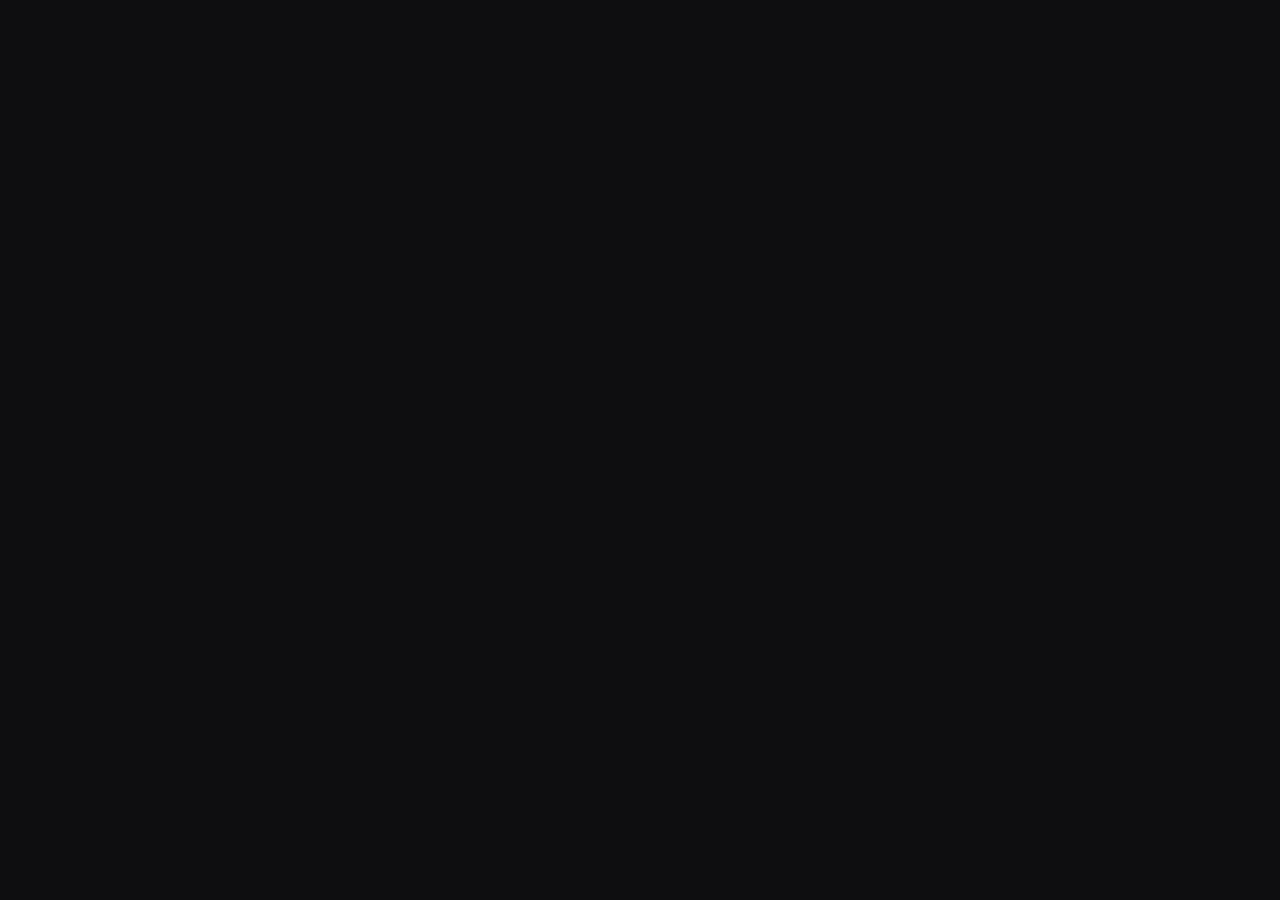
==== docs.html @ 55360d6b "Adapt launchpad for TikTok creators" ====
<!DOCTYPE html><html><head><meta charset="utf-8"><meta name="download_date" content="2026-09-17T11:01:28.555Z"/>
    
    <meta name="viewport" content="width=device-width, initial-scale=1.0">
    <meta name="theme-color" content="#0E0E10">
    <meta name="description" content="Launch a creator token. Grow the community. A multichain launchpad for TikTok creators and their communities. Solana is live, with more chains coming soon.">
    <title>dono вЂ” launch a coin. gift the fees.</title>
    <link rel="icon" type="image/svg+xml" href="https://dono.you/favicon.svg">
    <link rel="apple-touch-icon" href="https://dono.you/assets/brand/apple-touch-icon.png">
    <link rel="preload" href="[data-uri]" as="font" type="font/woff2" crossorigin="">
    <script type="module" crossorigin="">const __vite__mapDeps=(i,m=__vite__mapDeps,d=(m.f||(m.f=["assets/privy-session-Rz7B_h2-.js","assets/react-vendor-D3U2ktcG.js","assets/privy-session-D7V2vsSy.css","assets/Transparency-CB7w_ZiJ.js","assets/primitives-CdipnXFA.js","assets/motion-DFZo2bCO.js","assets/TokenPriceChart-DghXw4JD.js","assets/TokenPriceChart-BIA26uAX.css","assets/AcceptanceReceipt-Ctaj4azS.js","assets/AcceptanceReceipt-D33PC5mJ.css","assets/Transparency-CRgH2kdl.css","assets/platform-treasury-BzPeKQYd.css","assets/Launch-Cc-HjrIz.js","assets/Launch-CVpWvoyp.css","assets/Details-B47q3wM1.js","assets/Admin-BVRLnPTO.js","assets/Admin-BH1dNY8k.css"])))=>i.map(i=>d[i]);
var f1=Object.defineProperty;var g1=(e,n,r)=>n in e?f1(e,n,{enumerable:!0,configurable:!0,writable:!0,value:r}):e[n]=r;var j=(e,n,r)=>g1(e,typeof n!="symbol"?n+"":n,r);import{r as t,j as a,L as y,c as x1,u as A1,d as y1,e as b1,f as U,N as w1,h as E1,t as j1,B as Z1}from"./react-vendor-D3U2ktcG.js";import{D as m0,t as h0,v as u0,w as p0,x as f0,y as M1,z as H1,P as v1,A as C1,B as V1,E as N1,F as L1,G as k1}from"./primitives-CdipnXFA.js";import{u as F1,m as W,A as g0,M as S1}from"./motion-DFZo2bCO.js";(function(){const n=document.createElement("link").relList;if(n&&n.supports&&n.supports("modulepreload"))return;for(const o of document.querySelectorAll('link[rel="modulepreload"]'))s(o);new MutationObserver(o=>{for(const i of o)if(i.type==="childList")for(const c of i.addedNodes)c.tagName==="LINK"&&c.rel==="modulepreload"&&s(c)}).observe(document,{childList:!0,subtree:!0});function r(o){const i={};return o.integrity&&(i.integrity=o.integrity),o.referrerPolicy&&(i.referrerPolicy=o.referrerPolicy),o.crossOrigin==="use-credentials"?i.credentials="include":o.crossOrigin==="anonymous"?i.credentials="omit":i.credentials="same-origin",i}function s(o){if(o.ep)return;o.ep=!0;const i=r(o);fetch(o.href,i)}})();const $1="modulepreload",U1=function(e){return"/"+e},qe={},z=function(n,r,s){let o=Promise.resolve();if(r&&r.length>0){let c=function(d){return Promise.all(d.map(h=>Promise.resolve(h).then(p=>({status:"fulfilled",value:p}),p=>({status:"rejected",reason:p}))))};document.getElementsByTagName("link");const l=document.querySelector("meta[property=csp-nonce]"),m=(l==null?void 0:l.nonce)||(l==null?void 0:l.getAttribute("nonce"));o=c(r.map(d=>{if(d=U1(d),d in qe)return;qe[d]=!0;const h=d.endsWith(".css"),p=h?'[rel="stylesheet"]':"";if(document.querySelector(`link[href="${d}"]${p}`))return;const u=document.createElement("link");if(u.rel=h?"stylesheet":$1,h||(u.as="script"),u.crossOrigin="",u.href=d,m&&u.setAttribute("nonce",m),document.head.appendChild(u),h)return new Promise((g,x)=>{u.addEventListener("load",g),u.addEventListener("error",()=>x(new Error(`Unable to preload CSS for ${d}`)))})}))}function i(c){const l=new Event("vite:preloadError",{cancelable:!0});if(l.payload=c,window.dispatchEvent(l),!l.defaultPrevented)throw c}return o.then(c=>{for(const l of c||[])l.status==="rejected"&&i(l.reason);return n().catch(i)})},I1=new Map([["bold",t.createElement(t.Fragment,null,t.createElement("path",{d:"M228,128a12,12,0,0,1-12,12H69l51.52,51.51a12,12,0,0,1-17,17l-72-72a12,12,0,0,1,0-17l72-72a12,12,0,0,1,17,17L69,116H216A12,12,0,0,1,228,128Z"}))],["duotone",t.createElement(t.Fragment,null,t.createElement("path",{d:"M112,56V200L40,128Z",opacity:"0.2"}),t.createElement("path",{d:"M216,120H120V56a8,8,0,0,0-13.66-5.66l-72,72a8,8,0,0,0,0,11.32l72,72A8,8,0,0,0,120,200V136h96a8,8,0,0,0,0-16ZM104,180.69,51.31,128,104,75.31Z"}))],["fill",t.createElement(t.Fragment,null,t.createElement("path",{d:"M224,128a8,8,0,0,1-8,8H120v64a8,8,0,0,1-13.66,5.66l-72-72a8,8,0,0,1,0-11.32l72-72A8,8,0,0,1,120,56v64h96A8,8,0,0,1,224,128Z"}))],["light",t.createElement(t.Fragment,null,t.createElement("path",{d:"M222,128a6,6,0,0,1-6,6H54.49l61.75,61.76a6,6,0,1,1-8.48,8.48l-72-72a6,6,0,0,1,0-8.48l72-72a6,6,0,0,1,8.48,8.48L54.49,122H216A6,6,0,0,1,222,128Z"}))],["regular",t.createElement(t.Fragment,null,t.createElement("path",{d:"M224,128a8,8,0,0,1-8,8H59.31l58.35,58.34a8,8,0,0,1-11.32,11.32l-72-72a8,8,0,0,1,0-11.32l72-72a8,8,0,0,1,11.32,11.32L59.31,120H216A8,8,0,0,1,224,128Z"}))],["thin",t.createElement(t.Fragment,null,t.createElement("path",{d:"M220,128a4,4,0,0,1-4,4H49.66l65.17,65.17a4,4,0,0,1-5.66,5.66l-72-72a4,4,0,0,1,0-5.66l72-72a4,4,0,0,1,5.66,5.66L49.66,124H216A4,4,0,0,1,220,128Z"}))]]),D1=new Map([["bold",t.createElement(t.Fragment,null,t.createElement("path",{d:"M224.49,136.49l-72,72a12,12,0,0,1-17-17L187,140H40a12,12,0,0,1,0-24H187L135.51,64.48a12,12,0,0,1,17-17l72,72A12,12,0,0,1,224.49,136.49Z"}))],["duotone",t.createElement(t.Fragment,null,t.createElement("path",{d:"M216,128l-72,72V56Z",opacity:"0.2"}),t.createElement("path",{d:"M221.66,122.34l-72-72A8,8,0,0,0,136,56v64H40a8,8,0,0,0,0,16h96v64a8,8,0,0,0,13.66,5.66l72-72A8,8,0,0,0,221.66,122.34ZM152,180.69V75.31L204.69,128Z"}))],["fill",t.createElement(t.Fragment,null,t.createElement("path",{d:"M221.66,133.66l-72,72A8,8,0,0,1,136,200V136H40a8,8,0,0,1,0-16h96V56a8,8,0,0,1,13.66-5.66l72,72A8,8,0,0,1,221.66,133.66Z"}))],["light",t.createElement(t.Fragment,null,t.createElement("path",{d:"M220.24,132.24l-72,72a6,6,0,0,1-8.48-8.48L201.51,134H40a6,6,0,0,1,0-12H201.51L139.76,60.24a6,6,0,0,1,8.48-8.48l72,72A6,6,0,0,1,220.24,132.24Z"}))],["regular",t.createElement(t.Fragment,null,t.createElement("path",{d:"M221.66,133.66l-72,72a8,8,0,0,1-11.32-11.32L196.69,136H40a8,8,0,0,1,0-16H196.69L138.34,61.66a8,8,0,0,1,11.32-11.32l72,72A8,8,0,0,1,221.66,133.66Z"}))],["thin",t.createElement(t.Fragment,null,t.createElement("path",{d:"M218.83,130.83l-72,72a4,4,0,0,1-5.66-5.66L206.34,132H40a4,4,0,0,1,0-8H206.34L141.17,58.83a4,4,0,0,1,5.66-5.66l72,72A4,4,0,0,1,218.83,130.83Z"}))]]),R1=new Map([["bold",t.createElement(t.Fragment,null,t.createElement("path",{d:"M228,104a12,12,0,0,1-24,0V69l-59.51,59.51a12,12,0,0,1-17-17L187,52H152a12,12,0,0,1,0-24h64a12,12,0,0,1,12,12Zm-44,24a12,12,0,0,0-12,12v64H52V84h64a12,12,0,0,0,0-24H48A20,20,0,0,0,28,80V208a20,20,0,0,0,20,20H176a20,20,0,0,0,20-20V140A12,12,0,0,0,184,128Z"}))],["duotone",t.createElement(t.Fragment,null,t.createElement("path",{d:"M184,80V208a8,8,0,0,1-8,8H48a8,8,0,0,1-8-8V80a8,8,0,0,1,8-8H176A8,8,0,0,1,184,80Z",opacity:"0.2"}),t.createElement("path",{d:"M224,104a8,8,0,0,1-16,0V59.32l-66.33,66.34a8,8,0,0,1-11.32-11.32L196.68,48H152a8,8,0,0,1,0-16h64a8,8,0,0,1,8,8Zm-40,24a8,8,0,0,0-8,8v72H48V80h72a8,8,0,0,0,0-16H48A16,16,0,0,0,32,80V208a16,16,0,0,0,16,16H176a16,16,0,0,0,16-16V136A8,8,0,0,0,184,128Z"}))],["fill",t.createElement(t.Fragment,null,t.createElement("path",{d:"M192,136v72a16,16,0,0,1-16,16H48a16,16,0,0,1-16-16V80A16,16,0,0,1,48,64h72a8,8,0,0,1,0,16H48V208H176V136a8,8,0,0,1,16,0Zm32-96a8,8,0,0,0-8-8H152a8,8,0,0,0-5.66,13.66L172.69,72l-42.35,42.34a8,8,0,0,0,11.32,11.32L184,83.31l26.34,26.35A8,8,0,0,0,224,104Z"}))],["light",t.createElement(t.Fragment,null,t.createElement("path",{d:"M222,104a6,6,0,0,1-12,0V54.49l-69.75,69.75a6,6,0,0,1-8.48-8.48L201.51,46H152a6,6,0,0,1,0-12h64a6,6,0,0,1,6,6Zm-38,26a6,6,0,0,0-6,6v72a2,2,0,0,1-2,2H48a2,2,0,0,1-2-2V80a2,2,0,0,1,2-2h72a6,6,0,0,0,0-12H48A14,14,0,0,0,34,80V208a14,14,0,0,0,14,14H176a14,14,0,0,0,14-14V136A6,6,0,0,0,184,130Z"}))],["regular",t.createElement(t.Fragment,null,t.createElement("path",{d:"M224,104a8,8,0,0,1-16,0V59.32l-66.33,66.34a8,8,0,0,1-11.32-11.32L196.68,48H152a8,8,0,0,1,0-16h64a8,8,0,0,1,8,8Zm-40,24a8,8,0,0,0-8,8v72H48V80h72a8,8,0,0,0,0-16H48A16,16,0,0,0,32,80V208a16,16,0,0,0,16,16H176a16,16,0,0,0,16-16V136A8,8,0,0,0,184,128Z"}))],["thin",t.createElement(t.Fragment,null,t.createElement("path",{d:"M220,104a4,4,0,0,1-8,0V49.66l-73.16,73.17a4,4,0,0,1-5.66-5.66L206.34,44H152a4,4,0,0,1,0-8h64a4,4,0,0,1,4,4Zm-36,28a4,4,0,0,0-4,4v72a4,4,0,0,1-4,4H48a4,4,0,0,1-4-4V80a4,4,0,0,1,4-4h72a4,4,0,0,0,0-8H48A12,12,0,0,0,36,80V208a12,12,0,0,0,12,12H176a12,12,0,0,0,12-12V136A4,4,0,0,0,184,132Z"}))]]),P1=new Map([["bold",t.createElement(t.Fragment,null,t.createElement("path",{d:"M204,64V168a12,12,0,0,1-24,0V93L72.49,200.49a12,12,0,0,1-17-17L163,76H88a12,12,0,0,1,0-24H192A12,12,0,0,1,204,64Z"}))],["duotone",t.createElement(t.Fragment,null,t.createElement("path",{d:"M192,64V168L88,64Z",opacity:"0.2"}),t.createElement("path",{d:"M192,56H88a8,8,0,0,0-5.66,13.66L128.69,116,58.34,186.34a8,8,0,0,0,11.32,11.32L140,127.31l46.34,46.35A8,8,0,0,0,200,168V64A8,8,0,0,0,192,56Zm-8,92.69-38.34-38.34h0L107.31,72H184Z"}))],["fill",t.createElement(t.Fragment,null,t.createElement("path",{d:"M200,64V168a8,8,0,0,1-13.66,5.66L140,127.31,69.66,197.66a8,8,0,0,1-11.32-11.32L128.69,116,82.34,69.66A8,8,0,0,1,88,56H192A8,8,0,0,1,200,64Z"}))],["light",t.createElement(t.Fragment,null,t.createElement("path",{d:"M198,64V168a6,6,0,0,1-12,0V78.48L68.24,196.24a6,6,0,0,1-8.48-8.48L177.52,70H88a6,6,0,0,1,0-12H192A6,6,0,0,1,198,64Z"}))],["regular",t.createElement(t.Fragment,null,t.createElement("path",{d:"M200,64V168a8,8,0,0,1-16,0V83.31L69.66,197.66a8,8,0,0,1-11.32-11.32L172.69,72H88a8,8,0,0,1,0-16H192A8,8,0,0,1,200,64Z"}))],["thin",t.createElement(t.Fragment,null,t.createElement("path",{d:"M196,64V168a4,4,0,0,1-8,0V73.66L66.83,194.83a4,4,0,0,1-5.66-5.66L182.34,68H88a4,4,0,0,1,0-8H192A4,4,0,0,1,196,64Z"}))]]),T1=new Map([["bold",t.createElement(t.Fragment,null,t.createElement("path",{d:"M232,44H160a43.86,43.86,0,0,0-32,13.85A43.86,43.86,0,0,0,96,44H24A12,12,0,0,0,12,56V200a12,12,0,0,0,12,12H96a20,20,0,0,1,20,20,12,12,0,0,0,24,0,20,20,0,0,1,20-20h72a12,12,0,0,0,12-12V56A12,12,0,0,0,232,44ZM96,188H36V68H96a20,20,0,0,1,20,20V192.81A43.79,43.79,0,0,0,96,188Zm124,0H160a43.71,43.71,0,0,0-20,4.83V88a20,20,0,0,1,20-20h60ZM164,96h32a12,12,0,0,1,0,24H164a12,12,0,0,1,0-24Zm44,52a12,12,0,0,1-12,12H164a12,12,0,0,1,0-24h32A12,12,0,0,1,208,148Z"}))],["duotone",t.createElement(t.Fragment,null,t.createElement("path",{d:"M232,56V200H160a32,32,0,0,0-32,32V88a32,32,0,0,1,32-32Z",opacity:"0.2"}),t.createElement("path",{d:"M232,48H160a40,40,0,0,0-32,16A40,40,0,0,0,96,48H24a8,8,0,0,0-8,8V200a8,8,0,0,0,8,8H96a24,24,0,0,1,24,24,8,8,0,0,0,16,0,24,24,0,0,1,24-24h72a8,8,0,0,0,8-8V56A8,8,0,0,0,232,48ZM96,192H32V64H96a24,24,0,0,1,24,24V200A39.81,39.81,0,0,0,96,192Zm128,0H160a39.81,39.81,0,0,0-24,8V88a24,24,0,0,1,24-24h64ZM160,88h40a8,8,0,0,1,0,16H160a8,8,0,0,1,0-16Zm48,40a8,8,0,0,1-8,8H160a8,8,0,0,1,0-16h40A8,8,0,0,1,208,128Zm0,32a8,8,0,0,1-8,8H160a8,8,0,0,1,0-16h40A8,8,0,0,1,208,160Z"}))],["fill",t.createElement(t.Fragment,null,t.createElement("path",{d:"M232,48H168a32,32,0,0,0-32,32v87.73a8.17,8.17,0,0,1-7.47,8.25,8,8,0,0,1-8.53-8V80A32,32,0,0,0,88,48H24a8,8,0,0,0-8,8V200a8,8,0,0,0,8,8H96a24,24,0,0,1,24,23.94,7.9,7.9,0,0,0,5.12,7.55A8,8,0,0,0,136,232a24,24,0,0,1,24-24h72a8,8,0,0,0,8-8V56A8,8,0,0,0,232,48ZM208,168H168.27a8.17,8.17,0,0,1-8.25-7.47,8,8,0,0,1,8-8.53h39.73a8.17,8.17,0,0,1,8.25,7.47A8,8,0,0,1,208,168Zm0-32H168.27a8.17,8.17,0,0,1-8.25-7.47,8,8,0,0,1,8-8.53h39.73a8.17,8.17,0,0,1,8.25,7.47A8,8,0,0,1,208,136Zm0-32H168.27A8.17,8.17,0,0,1,160,96.53,8,8,0,0,1,168,88h39.73A8.17,8.17,0,0,1,216,95.47,8,8,0,0,1,208,104Z"}))],["light",t.createElement(t.Fragment,null,t.createElement("path",{d:"M232,50H160a38,38,0,0,0-32,17.55A38,38,0,0,0,96,50H24a6,6,0,0,0-6,6V200a6,6,0,0,0,6,6H96a26,26,0,0,1,26,26,6,6,0,0,0,12,0,26,26,0,0,1,26-26h72a6,6,0,0,0,6-6V56A6,6,0,0,0,232,50ZM96,194H30V62H96a26,26,0,0,1,26,26V204.31A37.86,37.86,0,0,0,96,194Zm130,0H160a37.87,37.87,0,0,0-26,10.32V88a26,26,0,0,1,26-26h66ZM160,90h40a6,6,0,0,1,0,12H160a6,6,0,0,1,0-12Zm46,38a6,6,0,0,1-6,6H160a6,6,0,0,1,0-12h40A6,6,0,0,1,206,128Zm0,32a6,6,0,0,1-6,6H160a6,6,0,0,1,0-12h40A6,6,0,0,1,206,160Z"}))],["regular",t.createElement(t.Fragment,null,t.createElement("path",{d:"M232,48H160a40,40,0,0,0-32,16A40,40,0,0,0,96,48H24a8,8,0,0,0-8,8V200a8,8,0,0,0,8,8H96a24,24,0,0,1,24,24,8,8,0,0,0,16,0,24,24,0,0,1,24-24h72a8,8,0,0,0,8-8V56A8,8,0,0,0,232,48ZM96,192H32V64H96a24,24,0,0,1,24,24V200A39.81,39.81,0,0,0,96,192Zm128,0H160a39.81,39.81,0,0,0-24,8V88a24,24,0,0,1,24-24h64ZM160,88h40a8,8,0,0,1,0,16H160a8,8,0,0,1,0-16Zm48,40a8,8,0,0,1-8,8H160a8,8,0,0,1,0-16h40A8,8,0,0,1,208,128Zm0,32a8,8,0,0,1-8,8H160a8,8,0,0,1,0-16h40A8,8,0,0,1,208,160Z"}))],["thin",t.createElement(t.Fragment,null,t.createElement("path",{d:"M232,52H160a36,36,0,0,0-32,19.54A36,36,0,0,0,96,52H24a4,4,0,0,0-4,4V200a4,4,0,0,0,4,4H96a28,28,0,0,1,28,28,4,4,0,0,0,8,0,28,28,0,0,1,28-28h72a4,4,0,0,0,4-4V56A4,4,0,0,0,232,52ZM96,196H28V60H96a28,28,0,0,1,28,28V209.4A35.94,35.94,0,0,0,96,196Zm132,0H160a35.94,35.94,0,0,0-28,13.41V88a28,28,0,0,1,28-28h68ZM160,92h40a4,4,0,0,1,0,8H160a4,4,0,0,1,0-8Zm44,36a4,4,0,0,1-4,4H160a4,4,0,0,1,0-8h40A4,4,0,0,1,204,128Zm0,32a4,4,0,0,1-4,4H160a4,4,0,0,1,0-8h40A4,4,0,0,1,204,160Z"}))]]),z1=new Map([["bold",t.createElement(t.Fragment,null,t.createElement("path",{d:"M128,84a44,44,0,1,0,44,44A44.05,44.05,0,0,0,128,84Zm0,64a20,20,0,1,1,20-20A20,20,0,0,1,128,148Zm77.39,12.7A83.94,83.94,0,0,1,190.61,184a12,12,0,0,1-17.89-16,59.92,59.92,0,0,0,0-80,12,12,0,0,1,17.89-16,84.07,84.07,0,0,1,14.78,88.7ZM83.28,168a12,12,0,0,1-17.89,16,83.94,83.94,0,0,1,0-112A12,12,0,0,1,83.28,88a59.92,59.92,0,0,0,0,80ZM252,128a123.63,123.63,0,0,1-35.43,86.78A12,12,0,1,1,199.43,198a99.88,99.88,0,0,0,0-140,12,12,0,0,1,17.14-16.8A123.63,123.63,0,0,1,252,128ZM56.57,198a12,12,0,0,1-17.14,16.8,123.89,123.89,0,0,1,0-173.56A12,12,0,0,1,56.57,58a99.88,99.88,0,0,0,0,140Z"}))],["duotone",t.createElement(t.Fragment,null,t.createElement("path",{d:"M160,128a32,32,0,1,1-32-32A32,32,0,0,1,160,128Z",opacity:"0.2"}),t.createElement("path",{d:"M128,88a40,40,0,1,0,40,40A40,40,0,0,0,128,88Zm0,64a24,24,0,1,1,24-24A24,24,0,0,1,128,152Zm73.71,7.14a80,80,0,0,1-14.08,22.2,8,8,0,0,1-11.92-10.67,63.95,63.95,0,0,0,0-85.33,8,8,0,1,1,11.92-10.67,80.08,80.08,0,0,1,14.08,84.47ZM69,103.09a64,64,0,0,0,11.26,67.58,8,8,0,0,1-11.92,10.67,79.93,79.93,0,0,1,0-106.67A8,8,0,1,1,80.29,85.34,63.77,63.77,0,0,0,69,103.09ZM248,128a119.58,119.58,0,0,1-34.29,84,8,8,0,1,1-11.42-11.2,103.9,103.9,0,0,0,0-145.56A8,8,0,1,1,213.71,44,119.58,119.58,0,0,1,248,128ZM53.71,200.78A8,8,0,1,1,42.29,212a119.87,119.87,0,0,1,0-168,8,8,0,1,1,11.42,11.2,103.9,103.9,0,0,0,0,145.56Z"}))],["fill",t.createElement(t.Fragment,null,t.createElement("path",{d:"M168,128a40,40,0,1,1-40-40A40,40,0,0,1,168,128Zm40,0a79.74,79.74,0,0,0-20.37-53.33,8,8,0,1,0-11.92,10.67,64,64,0,0,1,0,85.33,8,8,0,0,0,11.92,10.67A79.79,79.79,0,0,0,208,128ZM80.29,85.34A8,8,0,1,0,68.37,74.67a79.94,79.94,0,0,0,0,106.67,8,8,0,0,0,11.92-10.67,63.95,63.95,0,0,1,0-85.33Zm158.28-4A119.48,119.48,0,0,0,213.71,44a8,8,0,1,0-11.42,11.2,103.9,103.9,0,0,1,0,145.56A8,8,0,1,0,213.71,212,120.12,120.12,0,0,0,238.57,81.29ZM32.17,168.48A103.9,103.9,0,0,1,53.71,55.22,8,8,0,1,0,42.29,44a119.87,119.87,0,0,0,0,168,8,8,0,1,0,11.42-11.2A103.61,103.61,0,0,1,32.17,168.48Z"}))],["light",t.createElement(t.Fragment,null,t.createElement("path",{d:"M128,90a38,38,0,1,0,38,38A38,38,0,0,0,128,90Zm0,64a26,26,0,1,1,26-26A26,26,0,0,1,128,154Zm78-26a77.74,77.74,0,0,1-19.86,52,6,6,0,0,1-8.94-8,65.93,65.93,0,0,0,0-88,6,6,0,1,1,8.94-8A77.74,77.74,0,0,1,206,128ZM67.18,102.31A65.93,65.93,0,0,0,78.8,172a6,6,0,0,1-.47,8.47,6,6,0,0,1-8.47-.47,77.93,77.93,0,0,1,0-104,6,6,0,1,1,8.94,8A66.21,66.21,0,0,0,67.18,102.31ZM246,128a117.71,117.71,0,0,1-33.71,82.58,6,6,0,0,1-8.58-8.4,105.88,105.88,0,0,0,0-148.36,6,6,0,0,1,8.58-8.4A117.71,117.71,0,0,1,246,128ZM52.29,202.18a6,6,0,0,1-8.58,8.4,117.92,117.92,0,0,1,0-165.16,6,6,0,1,1,8.58,8.4,105.88,105.88,0,0,0,0,148.36Z"}))],["regular",t.createElement(t.Fragment,null,t.createElement("path",{d:"M128,88a40,40,0,1,0,40,40A40,40,0,0,0,128,88Zm0,64a24,24,0,1,1,24-24A24,24,0,0,1,128,152Zm73.71,7.14a80,80,0,0,1-14.08,22.2,8,8,0,0,1-11.92-10.67,63.95,63.95,0,0,0,0-85.33,8,8,0,1,1,11.92-10.67,80.08,80.08,0,0,1,14.08,84.47ZM69,103.09a64,64,0,0,0,11.26,67.58,8,8,0,0,1-11.92,10.67,79.93,79.93,0,0,1,0-106.67A8,8,0,1,1,80.29,85.34,63.77,63.77,0,0,0,69,103.09ZM248,128a119.58,119.58,0,0,1-34.29,84,8,8,0,1,1-11.42-11.2,103.9,103.9,0,0,0,0-145.56A8,8,0,1,1,213.71,44,119.58,119.58,0,0,1,248,128ZM53.71,200.78A8,8,0,1,1,42.29,212a119.87,119.87,0,0,1,0-168,8,8,0,1,1,11.42,11.2,103.9,103.9,0,0,0,0,145.56Z"}))],["thin",t.createElement(t.Fragment,null,t.createElement("path",{d:"M128,92a36,36,0,1,0,36,36A36,36,0,0,0,128,92Zm0,64a28,28,0,1,1,28-28A28,28,0,0,1,128,156Zm76-28a75.74,75.74,0,0,1-19.35,50.67,4,4,0,0,1-6-5.34,67.92,67.92,0,0,0,0-90.66,4,4,0,0,1,6-5.34A75.74,75.74,0,0,1,204,128ZM65.34,101.53a67.92,67.92,0,0,0,12,71.8,4,4,0,0,1-6,5.34,75.93,75.93,0,0,1,0-101.34,4,4,0,1,1,6,5.34A68,68,0,0,0,65.34,101.53ZM244,128a115.68,115.68,0,0,1-33.14,81.18,4,4,0,0,1-5.72-5.6,107.89,107.89,0,0,0,0-151.16,4,4,0,0,1,5.72-5.6A115.68,115.68,0,0,1,244,128ZM50.86,203.58a4,4,0,0,1-5.72,5.6,115.91,115.91,0,0,1,0-162.36,4,4,0,1,1,5.72,5.6,107.89,107.89,0,0,0,0,151.16Z"}))]]),O1=new Map([["bold",t.createElement(t.Fragment,null,t.createElement("path",{d:"M216.49,104.49l-80,80a12,12,0,0,1-17,0l-80-80a12,12,0,0,1,17-17L128,159l71.51-71.52a12,12,0,0,1,17,17Z"}))],["duotone",t.createElement(t.Fragment,null,t.createElement("path",{d:"M208,96l-80,80L48,96Z",opacity:"0.2"}),t.createElement("path",{d:"M215.39,92.94A8,8,0,0,0,208,88H48a8,8,0,0,0-5.66,13.66l80,80a8,8,0,0,0,11.32,0l80-80A8,8,0,0,0,215.39,92.94ZM128,164.69,67.31,104H188.69Z"}))],["fill",t.createElement(t.Fragment,null,t.createElement("path",{d:"M213.66,101.66l-80,80a8,8,0,0,1-11.32,0l-80-80A8,8,0,0,1,48,88H208a8,8,0,0,1,5.66,13.66Z"}))],["light",t.createElement(t.Fragment,null,t.createElement("path",{d:"M212.24,100.24l-80,80a6,6,0,0,1-8.48,0l-80-80a6,6,0,0,1,8.48-8.48L128,167.51l75.76-75.75a6,6,0,0,1,8.48,8.48Z"}))],["regular",t.createElement(t.Fragment,null,t.createElement("path",{d:"M213.66,101.66l-80,80a8,8,0,0,1-11.32,0l-80-80A8,8,0,0,1,53.66,90.34L128,164.69l74.34-74.35a8,8,0,0,1,11.32,11.32Z"}))],["thin",t.createElement(t.Fragment,null,t.createElement("path",{d:"M210.83,98.83l-80,80a4,4,0,0,1-5.66,0l-80-80a4,4,0,0,1,5.66-5.66L128,170.34l77.17-77.17a4,4,0,1,1,5.66,5.66Z"}))]]),_1=new Map([["bold",t.createElement(t.Fragment,null,t.createElement("path",{d:"M184.49,136.49l-80,80a12,12,0,0,1-17-17L159,128,87.51,56.49a12,12,0,1,1,17-17l80,80A12,12,0,0,1,184.49,136.49Z"}))],["duotone",t.createElement(t.Fragment,null,t.createElement("path",{d:"M176,128,96,208V48Z",opacity:"0.2"}),t.createElement("path",{d:"M181.66,122.34l-80-80A8,8,0,0,0,88,48V208a8,8,0,0,0,13.66,5.66l80-80A8,8,0,0,0,181.66,122.34ZM104,188.69V67.31L164.69,128Z"}))],["fill",t.createElement(t.Fragment,null,t.createElement("path",{d:"M181.66,133.66l-80,80A8,8,0,0,1,88,208V48a8,8,0,0,1,13.66-5.66l80,80A8,8,0,0,1,181.66,133.66Z"}))],["light",t.createElement(t.Fragment,null,t.createElement("path",{d:"M180.24,132.24l-80,80a6,6,0,0,1-8.48-8.48L167.51,128,91.76,52.24a6,6,0,0,1,8.48-8.48l80,80A6,6,0,0,1,180.24,132.24Z"}))],["regular",t.createElement(t.Fragment,null,t.createElement("path",{d:"M181.66,133.66l-80,80a8,8,0,0,1-11.32-11.32L164.69,128,90.34,53.66a8,8,0,0,1,11.32-11.32l80,80A8,8,0,0,1,181.66,133.66Z"}))],["thin",t.createElement(t.Fragment,null,t.createElement("path",{d:"M178.83,130.83l-80,80a4,4,0,0,1-5.66-5.66L170.34,128,93.17,50.83a4,4,0,0,1,5.66-5.66l80,80A4,4,0,0,1,178.83,130.83Z"}))]]),B1=new Map([["bold",t.createElement(t.Fragment,null,t.createElement("path",{d:"M232.49,80.49l-128,128a12,12,0,0,1-17,0l-56-56a12,12,0,1,1,17-17L96,183,215.51,63.51a12,12,0,0,1,17,17Z"}))],["duotone",t.createElement(t.Fragment,null,t.createElement("path",{d:"M232,56V200a16,16,0,0,1-16,16H40a16,16,0,0,1-16-16V56A16,16,0,0,1,40,40H216A16,16,0,0,1,232,56Z",opacity:"0.2"}),t.createElement("path",{d:"M205.66,85.66l-96,96a8,8,0,0,1-11.32,0l-40-40a8,8,0,0,1,11.32-11.32L104,164.69l90.34-90.35a8,8,0,0,1,11.32,11.32Z"}))],["fill",t.createElement(t.Fragment,null,t.createElement("path",{d:"M216,40H40A16,16,0,0,0,24,56V200a16,16,0,0,0,16,16H216a16,16,0,0,0,16-16V56A16,16,0,0,0,216,40ZM205.66,85.66l-96,96a8,8,0,0,1-11.32,0l-40-40a8,8,0,0,1,11.32-11.32L104,164.69l90.34-90.35a8,8,0,0,1,11.32,11.32Z"}))],["light",t.createElement(t.Fragment,null,t.createElement("path",{d:"M228.24,76.24l-128,128a6,6,0,0,1-8.48,0l-56-56a6,6,0,0,1,8.48-8.48L96,191.51,219.76,67.76a6,6,0,0,1,8.48,8.48Z"}))],["regular",t.createElement(t.Fragment,null,t.createElement("path",{d:"M229.66,77.66l-128,128a8,8,0,0,1-11.32,0l-56-56a8,8,0,0,1,11.32-11.32L96,188.69,218.34,66.34a8,8,0,0,1,11.32,11.32Z"}))],["thin",t.createElement(t.Fragment,null,t.createElement("path",{d:"M226.83,74.83l-128,128a4,4,0,0,1-5.66,0l-56-56a4,4,0,0,1,5.66-5.66L96,194.34,221.17,69.17a4,4,0,1,1,5.66,5.66Z"}))]]),G1=new Map([["bold",t.createElement(t.Fragment,null,t.createElement("path",{d:"M128,20A108,108,0,1,0,236,128,108.12,108.12,0,0,0,128,20Zm0,192a84,84,0,1,1,84-84A84.09,84.09,0,0,1,128,212ZM163.27,77l-56,24a12,12,0,0,0-6.3,6.3l-24,56A12,12,0,0,0,92.73,179l56-24a12,12,0,0,0,6.3-6.3l24-56A12,12,0,0,0,163.27,77Zm-28.41,57.89-24,10.29,10.29-24,24-10.29Z"}))],["duotone",t.createElement(t.Fragment,null,t.createElement("path",{d:"M128,32a96,96,0,1,0,96,96A96,96,0,0,0,128,32Zm16,112L80,176l32-64,64-32Z",opacity:"0.2"}),t.createElement("path",{d:"M128,24A104,104,0,1,0,232,128,104.11,104.11,0,0,0,128,24Zm0,192a88,88,0,1,1,88-88A88.1,88.1,0,0,1,128,216ZM172.42,72.84l-64,32a8.05,8.05,0,0,0-3.58,3.58l-32,64A8,8,0,0,0,80,184a8.1,8.1,0,0,0,3.58-.84l64-32a8.05,8.05,0,0,0,3.58-3.58l32-64a8,8,0,0,0-10.74-10.74ZM138,138,97.89,158.11,118,118l40.15-20.07Z"}))],["fill",t.createElement(t.Fragment,null,t.createElement("path",{d:"M128,24A104,104,0,1,0,232,128,104.11,104.11,0,0,0,128,24Zm51.58,57.79-32,64a4.08,4.08,0,0,1-1.79,1.79l-64,32a4,4,0,0,1-5.37-5.37l32-64a4.08,4.08,0,0,1,1.79-1.79l64-32A4,4,0,0,1,179.58,81.79Z"}))],["light",t.createElement(t.Fragment,null,t.createElement("path",{d:"M128,26A102,102,0,1,0,230,128,102.12,102.12,0,0,0,128,26Zm0,192a90,90,0,1,1,90-90A90.1,90.1,0,0,1,128,218ZM173.32,74.63l-64,32a6,6,0,0,0-2.69,2.69l-32,64A6,6,0,0,0,80,182a6.06,6.06,0,0,0,2.68-.63l64-32a6,6,0,0,0,2.69-2.69l32-64a6,6,0,0,0-8.05-8.05Zm-33.79,64.9L93.42,162.58l23-46.11,46.11-23Z"}))],["regular",t.createElement(t.Fragment,null,t.createElement("path",{d:"M128,24A104,104,0,1,0,232,128,104.11,104.11,0,0,0,128,24Zm0,192a88,88,0,1,1,88-88A88.1,88.1,0,0,1,128,216ZM172.42,72.84l-64,32a8.05,8.05,0,0,0-3.58,3.58l-32,64A8,8,0,0,0,80,184a8.1,8.1,0,0,0,3.58-.84l64-32a8.05,8.05,0,0,0,3.58-3.58l32-64a8,8,0,0,0-10.74-10.74ZM138,138,97.89,158.11,118,118l40.15-20.07Z"}))],["thin",t.createElement(t.Fragment,null,t.createElement("path",{d:"M128,28A100,100,0,1,0,228,128,100.11,100.11,0,0,0,128,28Zm0,192a92,92,0,1,1,92-92A92.1,92.1,0,0,1,128,220ZM174.21,76.42l-64,32a4.08,4.08,0,0,0-1.79,1.79l-32,64A4,4,0,0,0,80,180a4.05,4.05,0,0,0,1.79-.42l64-32a4.08,4.08,0,0,0,1.79-1.79l32-64a4,4,0,0,0-5.37-5.37ZM141,141l-52.08,26L115,115l52.08-26Z"}))]]),W1=new Map([["bold",t.createElement(t.Fragment,null,t.createElement("path",{d:"M216,28H88A12,12,0,0,0,76,40V76H40A12,12,0,0,0,28,88V216a12,12,0,0,0,12,12H168a12,12,0,0,0,12-12V180h36a12,12,0,0,0,12-12V40A12,12,0,0,0,216,28ZM156,204H52V100H156Zm48-48H180V88a12,12,0,0,0-12-12H100V52H204Z"}))],["duotone",t.createElement(t.Fragment,null,t.createElement("path",{d:"M216,40V168H168V88H88V40Z",opacity:"0.2"}),t.createElement("path",{d:"M216,32H88a8,8,0,0,0-8,8V80H40a8,8,0,0,0-8,8V216a8,8,0,0,0,8,8H168a8,8,0,0,0,8-8V176h40a8,8,0,0,0,8-8V40A8,8,0,0,0,216,32ZM160,208H48V96H160Zm48-48H176V88a8,8,0,0,0-8-8H96V48H208Z"}))],["fill",t.createElement(t.Fragment,null,t.createElement("path",{d:"M216,32H88a8,8,0,0,0-8,8V80H40a8,8,0,0,0-8,8V216a8,8,0,0,0,8,8H168a8,8,0,0,0,8-8V176h40a8,8,0,0,0,8-8V40A8,8,0,0,0,216,32Zm-8,128H176V88a8,8,0,0,0-8-8H96V48H208Z"}))],["light",t.createElement(t.Fragment,null,t.createElement("path",{d:"M216,34H88a6,6,0,0,0-6,6V82H40a6,6,0,0,0-6,6V216a6,6,0,0,0,6,6H168a6,6,0,0,0,6-6V174h42a6,6,0,0,0,6-6V40A6,6,0,0,0,216,34ZM162,210H46V94H162Zm48-48H174V88a6,6,0,0,0-6-6H94V46H210Z"}))],["regular",t.createElement(t.Fragment,null,t.createElement("path",{d:"M216,32H88a8,8,0,0,0-8,8V80H40a8,8,0,0,0-8,8V216a8,8,0,0,0,8,8H168a8,8,0,0,0,8-8V176h40a8,8,0,0,0,8-8V40A8,8,0,0,0,216,32ZM160,208H48V96H160Zm48-48H176V88a8,8,0,0,0-8-8H96V48H208Z"}))],["thin",t.createElement(t.Fragment,null,t.createElement("path",{d:"M216,36H88a4,4,0,0,0-4,4V84H40a4,4,0,0,0-4,4V216a4,4,0,0,0,4,4H168a4,4,0,0,0,4-4V172h44a4,4,0,0,0,4-4V40A4,4,0,0,0,216,36ZM164,212H44V92H164Zm48-48H172V88a4,4,0,0,0-4-4H92V44H212Z"}))]]),q1=new Map([["bold",t.createElement(t.Fragment,null,t.createElement("path",{d:"M216.49,79.52l-56-56A12,12,0,0,0,152,20H56A20,20,0,0,0,36,40V216a20,20,0,0,0,20,20H200a20,20,0,0,0,20-20V88A12,12,0,0,0,216.49,79.52ZM160,57l23,23H160ZM60,212V44h76V92a12,12,0,0,0,12,12h48V212Zm112-80a12,12,0,0,1-12,12H96a12,12,0,0,1,0-24h64A12,12,0,0,1,172,132Zm0,40a12,12,0,0,1-12,12H96a12,12,0,0,1,0-24h64A12,12,0,0,1,172,172Z"}))],["duotone",t.createElement(t.Fragment,null,t.createElement("path",{d:"M208,88H152V32Z",opacity:"0.2"}),t.createElement("path",{d:"M213.66,82.34l-56-56A8,8,0,0,0,152,24H56A16,16,0,0,0,40,40V216a16,16,0,0,0,16,16H200a16,16,0,0,0,16-16V88A8,8,0,0,0,213.66,82.34ZM160,51.31,188.69,80H160ZM200,216H56V40h88V88a8,8,0,0,0,8,8h48V216Zm-32-80a8,8,0,0,1-8,8H96a8,8,0,0,1,0-16h64A8,8,0,0,1,168,136Zm0,32a8,8,0,0,1-8,8H96a8,8,0,0,1,0-16h64A8,8,0,0,1,168,168Z"}))],["fill",t.createElement(t.Fragment,null,t.createElement("path",{d:"M213.66,82.34l-56-56A8,8,0,0,0,152,24H56A16,16,0,0,0,40,40V216a16,16,0,0,0,16,16H200a16,16,0,0,0,16-16V88A8,8,0,0,0,213.66,82.34ZM160,176H96a8,8,0,0,1,0-16h64a8,8,0,0,1,0,16Zm0-32H96a8,8,0,0,1,0-16h64a8,8,0,0,1,0,16Zm-8-56V44l44,44Z"}))],["light",t.createElement(t.Fragment,null,t.createElement("path",{d:"M212.24,83.76l-56-56A6,6,0,0,0,152,26H56A14,14,0,0,0,42,40V216a14,14,0,0,0,14,14H200a14,14,0,0,0,14-14V88A6,6,0,0,0,212.24,83.76ZM158,46.48,193.52,82H158ZM200,218H56a2,2,0,0,1-2-2V40a2,2,0,0,1,2-2h90V88a6,6,0,0,0,6,6h50V216A2,2,0,0,1,200,218Zm-34-82a6,6,0,0,1-6,6H96a6,6,0,0,1,0-12h64A6,6,0,0,1,166,136Zm0,32a6,6,0,0,1-6,6H96a6,6,0,0,1,0-12h64A6,6,0,0,1,166,168Z"}))],["regular",t.createElement(t.Fragment,null,t.createElement("path",{d:"M213.66,82.34l-56-56A8,8,0,0,0,152,24H56A16,16,0,0,0,40,40V216a16,16,0,0,0,16,16H200a16,16,0,0,0,16-16V88A8,8,0,0,0,213.66,82.34ZM160,51.31,188.69,80H160ZM200,216H56V40h88V88a8,8,0,0,0,8,8h48V216Zm-32-80a8,8,0,0,1-8,8H96a8,8,0,0,1,0-16h64A8,8,0,0,1,168,136Zm0,32a8,8,0,0,1-8,8H96a8,8,0,0,1,0-16h64A8,8,0,0,1,168,168Z"}))],["thin",t.createElement(t.Fragment,null,t.createElement("path",{d:"M210.83,85.17l-56-56A4,4,0,0,0,152,28H56A12,12,0,0,0,44,40V216a12,12,0,0,0,12,12H200a12,12,0,0,0,12-12V88A4,4,0,0,0,210.83,85.17ZM156,41.65,198.34,84H156ZM200,220H56a4,4,0,0,1-4-4V40a4,4,0,0,1,4-4h92V88a4,4,0,0,0,4,4h52V216A4,4,0,0,1,200,220Zm-36-84a4,4,0,0,1-4,4H96a4,4,0,0,1,0-8h64A4,4,0,0,1,164,136Zm0,32a4,4,0,0,1-4,4H96a4,4,0,0,1,0-8h64A4,4,0,0,1,164,168Z"}))]]),K1=new Map([["bold",t.createElement(t.Fragment,null,t.createElement("path",{d:"M176.69,48.72a225,225,0,0,0-42.52-35,12,12,0,0,0-12.34,0,225,225,0,0,0-42.52,35C51,78.47,36,111.42,36,144a92,92,0,0,0,184,0C220,111.42,205,78.47,176.69,48.72ZM100,184c0-13.33,5.53-26.26,16.45-38.45A93,93,0,0,1,128,134.72a93,93,0,0,1,11.55,10.83C150.47,157.74,156,170.67,156,184a28,28,0,0,1-56,0Zm79.84,3.94c.09-1.3.16-2.61.16-3.94,0-46.26-44-73.17-45.83-74.29a12,12,0,0,0-12.34,0C120,110.83,76,137.74,76,184c0,1.33.07,2.64.16,3.94A67.68,67.68,0,0,1,60,144c0-26.52,12.21-52.86,36.28-78.3A213.07,213.07,0,0,1,128,38.39C145.82,50.86,196,90.71,196,144A67.68,67.68,0,0,1,179.84,187.94Z"}))],["duotone",t.createElement(t.Fragment,null,t.createElement("path",{d:"M208,144A80,80,0,0,1,130.06,224,40,40,0,0,0,168,184c0-40-40-64-40-64s-40,24-40,64A40,40,0,0,0,125.94,224,80,80,0,0,1,48,144c0-72,80-120,80-120S208,72,208,144Z",opacity:"0.2"}),t.createElement("path",{d:"M173.79,51.48a221.25,221.25,0,0,0-41.67-34.34,8,8,0,0,0-8.24,0A221.25,221.25,0,0,0,82.21,51.48C54.59,80.48,40,112.47,40,144a88,88,0,0,0,176,0C216,112.47,201.41,80.48,173.79,51.48ZM96,184c0-27.67,22.53-47.28,32-54.3,9.48,7,32,26.63,32,54.3a32,32,0,0,1-64,0Zm77.27,15.93A47.8,47.8,0,0,0,176,184c0-44-42.09-69.79-43.88-70.86a8,8,0,0,0-8.24,0C122.09,114.21,80,140,80,184a47.8,47.8,0,0,0,2.73,15.93A71.88,71.88,0,0,1,56,144c0-34.41,20.4-63.15,37.52-81.19A216.21,216.21,0,0,1,128,33.54a215.77,215.77,0,0,1,34.48,29.27C193.49,95.5,200,125,200,144A71.88,71.88,0,0,1,173.27,199.93Z"}))],["fill",t.createElement(t.Fragment,null,t.createElement("path",{d:"M173.79,51.48a221.25,221.25,0,0,0-41.67-34.34,8,8,0,0,0-8.24,0A221.25,221.25,0,0,0,82.21,51.48C54.59,80.48,40,112.47,40,144a88,88,0,0,0,176,0C216,112.47,201.41,80.48,173.79,51.48ZM96,184c0-27.67,22.53-47.28,32-54.3,9.48,7,32,26.63,32,54.3a32,32,0,0,1-64,0Z"}))],["light",t.createElement(t.Fragment,null,t.createElement("path",{d:"M172.34,52.86a218.34,218.34,0,0,0-41.25-34,6,6,0,0,0-6.18,0,218.34,218.34,0,0,0-41.25,34C56.4,81.48,42,113,42,144a86,86,0,0,0,172,0C214,113,199.6,81.48,172.34,52.86ZM94,184c0-29.8,25.11-50.41,34-56.78,8.91,6.35,34,26.87,34,56.78a34.05,34.05,0,0,1-32.25,34c-.59,0-1.16,0-1.75,0s-1.16,0-1.75,0A34.05,34.05,0,0,1,94,184Zm74.42,21.94A45.68,45.68,0,0,0,174,184c0-42.9-41.16-68.09-42.91-69.14a6,6,0,0,0-6.18,0C123.16,115.91,82,141.1,82,184a45.68,45.68,0,0,0,5.58,21.94A74,74,0,0,1,54,144c0-59.83,59.62-103.26,74-112.86,14.39,9.6,74,53,74,112.86A74,74,0,0,1,168.42,205.94Z"}))],["regular",t.createElement(t.Fragment,null,t.createElement("path",{d:"M173.79,51.48a221.25,221.25,0,0,0-41.67-34.34,8,8,0,0,0-8.24,0A221.25,221.25,0,0,0,82.21,51.48C54.59,80.48,40,112.47,40,144a88,88,0,0,0,176,0C216,112.47,201.41,80.48,173.79,51.48ZM96,184c0-27.67,22.53-47.28,32-54.3,9.48,7,32,26.63,32,54.3a32,32,0,0,1-64,0Zm77.27,15.93A47.8,47.8,0,0,0,176,184c0-44-42.09-69.79-43.88-70.86a8,8,0,0,0-8.24,0C122.09,114.21,80,140,80,184a47.8,47.8,0,0,0,2.73,15.93A71.88,71.88,0,0,1,56,144c0-34.41,20.4-63.15,37.52-81.19A216.21,216.21,0,0,1,128,33.54a215.77,215.77,0,0,1,34.48,29.27C193.49,95.5,200,125,200,144A71.88,71.88,0,0,1,173.27,199.93Z"}))],["thin",t.createElement(t.Fragment,null,t.createElement("path",{d:"M170.9,54.24a216.79,216.79,0,0,0-40.84-33.67,4,4,0,0,0-4.12,0A216.79,216.79,0,0,0,85.1,54.24C58.21,82.48,44,113.51,44,144a84,84,0,0,0,168,0C212,113.51,197.79,82.48,170.9,54.24ZM92,184c0-32.11,28.07-53.75,36-59.21,7.93,5.47,36,27.1,36,59.21a36,36,0,0,1-72,0Zm69.94,28A43.82,43.82,0,0,0,172,184c0-41.78-40.23-66.4-41.94-67.43a4,4,0,0,0-4.12,0C124.23,117.6,84,142.22,84,184a43.82,43.82,0,0,0,10.06,28A76.07,76.07,0,0,1,52,144c0-62.48,63.64-107.17,76-115.26,12.36,8.09,76,52.78,76,115.26A76.07,76.07,0,0,1,161.94,212Z"}))]]),Q1=new Map([["bold",t.createElement(t.Fragment,null,t.createElement("path",{d:"M178,36c-20.09,0-37.92,7.93-50,21.56C115.92,43.93,98.09,36,78,36a66.08,66.08,0,0,0-66,66c0,72.34,105.81,130.14,110.31,132.57a12,12,0,0,0,11.38,0C138.19,232.14,244,174.34,244,102A66.08,66.08,0,0,0,178,36Zm-5.49,142.36A328.69,328.69,0,0,1,128,210.16a328.69,328.69,0,0,1-44.51-31.8C61.82,159.77,36,131.42,36,102A42,42,0,0,1,78,60c17.8,0,32.7,9.4,38.89,24.54a12,12,0,0,0,22.22,0C145.3,69.4,160.2,60,178,60a42,42,0,0,1,42,42C220,131.42,194.18,159.77,172.51,178.36Z"}))],["duotone",t.createElement(t.Fragment,null,t.createElement("path",{d:"M232,102c0,66-104,122-104,122S24,168,24,102A54,54,0,0,1,78,48c22.59,0,41.94,12.31,50,32,8.06-19.69,27.41-32,50-32A54,54,0,0,1,232,102Z",opacity:"0.2"}),t.createElement("path",{d:"M178,40c-20.65,0-38.73,8.88-50,23.89C116.73,48.88,98.65,40,78,40a62.07,62.07,0,0,0-62,62c0,70,103.79,126.66,108.21,129a8,8,0,0,0,7.58,0C136.21,228.66,240,172,240,102A62.07,62.07,0,0,0,178,40ZM128,214.8C109.74,204.16,32,155.69,32,102A46.06,46.06,0,0,1,78,56c19.45,0,35.78,10.36,42.6,27a8,8,0,0,0,14.8,0c6.82-16.67,23.15-27,42.6-27a46.06,46.06,0,0,1,46,46C224,155.61,146.24,204.15,128,214.8Z"}))],["fill",t.createElement(t.Fragment,null,t.createElement("path",{d:"M240,102c0,70-103.79,126.66-108.21,129a8,8,0,0,1-7.58,0C119.79,228.66,16,172,16,102A62.07,62.07,0,0,1,78,40c20.65,0,38.73,8.88,50,23.89C139.27,48.88,157.35,40,178,40A62.07,62.07,0,0,1,240,102Z"}))],["light",t.createElement(t.Fragment,null,t.createElement("path",{d:"M178,42c-21,0-39.26,9.47-50,25.34C117.26,51.47,99,42,78,42a60.07,60.07,0,0,0-60,60c0,29.2,18.2,59.59,54.1,90.31a334.68,334.68,0,0,0,53.06,37,6,6,0,0,0,5.68,0,334.68,334.68,0,0,0,53.06-37C219.8,161.59,238,131.2,238,102A60.07,60.07,0,0,0,178,42ZM128,217.11C111.59,207.64,30,157.72,30,102A48.05,48.05,0,0,1,78,54c20.28,0,37.31,10.83,44.45,28.27a6,6,0,0,0,11.1,0C140.69,64.83,157.72,54,178,54a48.05,48.05,0,0,1,48,48C226,157.72,144.41,207.64,128,217.11Z"}))],["regular",t.createElement(t.Fragment,null,t.createElement("path",{d:"M178,40c-20.65,0-38.73,8.88-50,23.89C116.73,48.88,98.65,40,78,40a62.07,62.07,0,0,0-62,62c0,70,103.79,126.66,108.21,129a8,8,0,0,0,7.58,0C136.21,228.66,240,172,240,102A62.07,62.07,0,0,0,178,40ZM128,214.8C109.74,204.16,32,155.69,32,102A46.06,46.06,0,0,1,78,56c19.45,0,35.78,10.36,42.6,27a8,8,0,0,0,14.8,0c6.82-16.67,23.15-27,42.6-27a46.06,46.06,0,0,1,46,46C224,155.61,146.24,204.15,128,214.8Z"}))],["thin",t.createElement(t.Fragment,null,t.createElement("path",{d:"M178,44c-21.44,0-39.92,10.19-50,27.07C117.92,54.19,99.44,44,78,44a58.07,58.07,0,0,0-58,58c0,28.59,18,58.47,53.4,88.79a333.81,333.81,0,0,0,52.7,36.73,4,4,0,0,0,3.8,0,333.81,333.81,0,0,0,52.7-36.73C218,160.47,236,130.59,236,102A58.07,58.07,0,0,0,178,44ZM128,219.42c-14-8-100-59.35-100-117.42A50.06,50.06,0,0,1,78,52c21.11,0,38.85,11.31,46.3,29.51a4,4,0,0,0,7.4,0C139.15,63.31,156.89,52,178,52a50.06,50.06,0,0,1,50,50C228,160,142,211.46,128,219.42Z"}))]]),J1=new Map([["bold",t.createElement(t.Fragment,null,t.createElement("path",{d:"M222.14,105.85l-80-80a20,20,0,0,0-28.28,0l-80,80A19.86,19.86,0,0,0,28,120v96a12,12,0,0,0,12,12H216a12,12,0,0,0,12-12V120A19.86,19.86,0,0,0,222.14,105.85ZM204,204H52V121.65l76-76,76,76Z"}))],["duotone",t.createElement(t.Fragment,null,t.createElement("path",{d:"M216,120v96H40V120a8,8,0,0,1,2.34-5.66l80-80a8,8,0,0,1,11.32,0l80,80A8,8,0,0,1,216,120Z",opacity:"0.2"}),t.createElement("path",{d:"M219.31,108.68l-80-80a16,16,0,0,0-22.62,0l-80,80A15.87,15.87,0,0,0,32,120v96a8,8,0,0,0,8,8H216a8,8,0,0,0,8-8V120A15.87,15.87,0,0,0,219.31,108.68ZM208,208H48V120l80-80,80,80Z"}))],["fill",t.createElement(t.Fragment,null,t.createElement("path",{d:"M224,120v96a8,8,0,0,1-8,8H40a8,8,0,0,1-8-8V120a15.87,15.87,0,0,1,4.69-11.32l80-80a16,16,0,0,1,22.62,0l80,80A15.87,15.87,0,0,1,224,120Z"}))],["light",t.createElement(t.Fragment,null,t.createElement("path",{d:"M217.9,110.1l-80-80a14,14,0,0,0-19.8,0l-80,80A13.92,13.92,0,0,0,34,120v96a6,6,0,0,0,6,6H216a6,6,0,0,0,6-6V120A13.92,13.92,0,0,0,217.9,110.1ZM210,210H46V120a2,2,0,0,1,.58-1.42l80-80a2,2,0,0,1,2.84,0l80,80A2,2,0,0,1,210,120Z"}))],["regular",t.createElement(t.Fragment,null,t.createElement("path",{d:"M219.31,108.68l-80-80a16,16,0,0,0-22.62,0l-80,80A15.87,15.87,0,0,0,32,120v96a8,8,0,0,0,8,8H216a8,8,0,0,0,8-8V120A15.87,15.87,0,0,0,219.31,108.68ZM208,208H48V120l80-80,80,80Z"}))],["thin",t.createElement(t.Fragment,null,t.createElement("path",{d:"M216.49,111.51l-80-80a12,12,0,0,0-17,0l-80,80A12,12,0,0,0,36,120v96a4,4,0,0,0,4,4H216a4,4,0,0,0,4-4V120A12,12,0,0,0,216.49,111.51ZM212,212H44V120a4,4,0,0,1,1.17-2.83l80-80a4,4,0,0,1,5.66,0l80,80A4,4,0,0,1,212,120Z"}))]]),X1=new Map([["bold",t.createElement(t.Fragment,null,t.createElement("path",{d:"M144,96a16,16,0,1,1,16,16A16,16,0,0,1,144,96Zm92-40V200a20,20,0,0,1-20,20H40a20,20,0,0,1-20-20V56A20,20,0,0,1,40,36H216A20,20,0,0,1,236,56ZM44,60v79.72l33.86-33.86a20,20,0,0,1,28.28,0L147.31,147l17.18-17.17a20,20,0,0,1,28.28,0L212,149.09V60Zm0,136H162.34L92,125.66l-48,48Zm168,0V183l-33.37-33.37L164.28,164l32,32Z"}))],["duotone",t.createElement(t.Fragment,null,t.createElement("path",{d:"M224,56V178.06l-39.72-39.72a8,8,0,0,0-11.31,0L147.31,164,97.66,114.34a8,8,0,0,0-11.32,0L32,168.69V56a8,8,0,0,1,8-8H216A8,8,0,0,1,224,56Z",opacity:"0.2"}),t.createElement("path",{d:"M216,40H40A16,16,0,0,0,24,56V200a16,16,0,0,0,16,16H216a16,16,0,0,0,16-16V56A16,16,0,0,0,216,40Zm0,16V158.75l-26.07-26.06a16,16,0,0,0-22.63,0l-20,20-44-44a16,16,0,0,0-22.62,0L40,149.37V56ZM40,172l52-52,80,80H40Zm176,28H194.63l-36-36,20-20L216,181.38V200ZM144,100a12,12,0,1,1,12,12A12,12,0,0,1,144,100Z"}))],["fill",t.createElement(t.Fragment,null,t.createElement("path",{d:"M216,40H40A16,16,0,0,0,24,56V200a16,16,0,0,0,16,16H216a16,16,0,0,0,16-16V56A16,16,0,0,0,216,40ZM156,88a12,12,0,1,1-12,12A12,12,0,0,1,156,88Zm60,112H40V160.69l46.34-46.35a8,8,0,0,1,11.32,0h0L165,181.66a8,8,0,0,0,11.32-11.32l-17.66-17.65L173,138.34a8,8,0,0,1,11.31,0L216,170.07V200Z"}))],["light",t.createElement(t.Fragment,null,t.createElement("path",{d:"M216,42H40A14,14,0,0,0,26,56V200a14,14,0,0,0,14,14H216a14,14,0,0,0,14-14V56A14,14,0,0,0,216,42ZM40,54H216a2,2,0,0,1,2,2V163.57L188.53,134.1a14,14,0,0,0-19.8,0l-21.42,21.42L101.9,110.1a14,14,0,0,0-19.8,0L38,154.2V56A2,2,0,0,1,40,54ZM38,200V171.17l52.58-52.58a2,2,0,0,1,2.84,0L176.83,202H40A2,2,0,0,1,38,200Zm178,2H193.8l-38-38,21.41-21.42a2,2,0,0,1,2.83,0l38,38V200A2,2,0,0,1,216,202ZM146,100a10,10,0,1,1,10,10A10,10,0,0,1,146,100Z"}))],["regular",t.createElement(t.Fragment,null,t.createElement("path",{d:"M216,40H40A16,16,0,0,0,24,56V200a16,16,0,0,0,16,16H216a16,16,0,0,0,16-16V56A16,16,0,0,0,216,40Zm0,16V158.75l-26.07-26.06a16,16,0,0,0-22.63,0l-20,20-44-44a16,16,0,0,0-22.62,0L40,149.37V56ZM40,172l52-52,80,80H40Zm176,28H194.63l-36-36,20-20L216,181.38V200ZM144,100a12,12,0,1,1,12,12A12,12,0,0,1,144,100Z"}))],["thin",t.createElement(t.Fragment,null,t.createElement("path",{d:"M216,44H40A12,12,0,0,0,28,56V200a12,12,0,0,0,12,12H216a12,12,0,0,0,12-12V56A12,12,0,0,0,216,44ZM40,52H216a4,4,0,0,1,4,4V168.4l-32.89-32.89a12,12,0,0,0-17,0l-22.83,22.83-46.82-46.83a12,12,0,0,0-17,0L36,159V56A4,4,0,0,1,40,52ZM36,200V170.34l53.17-53.17a4,4,0,0,1,5.66,0L181.66,204H40A4,4,0,0,1,36,200Zm180,4H193l-40-40,22.83-22.83a4,4,0,0,1,5.66,0L220,179.71V200A4,4,0,0,1,216,204ZM148,100a8,8,0,1,1,8,8A8,8,0,0,1,148,100Z"}))]]),Y1=new Map([["bold",t.createElement(t.Fragment,null,t.createElement("path",{d:"M228,128a12,12,0,0,1-12,12H40a12,12,0,0,1,0-24H216A12,12,0,0,1,228,128ZM40,76H216a12,12,0,0,0,0-24H40a12,12,0,0,0,0,24ZM216,180H40a12,12,0,0,0,0,24H216a12,12,0,0,0,0-24Z"}))],["duotone",t.createElement(t.Fragment,null,t.createElement("path",{d:"M216,64V192H40V64Z",opacity:"0.2"}),t.createElement("path",{d:"M224,128a8,8,0,0,1-8,8H40a8,8,0,0,1,0-16H216A8,8,0,0,1,224,128ZM40,72H216a8,8,0,0,0,0-16H40a8,8,0,0,0,0,16ZM216,184H40a8,8,0,0,0,0,16H216a8,8,0,0,0,0-16Z"}))],["fill",t.createElement(t.Fragment,null,t.createElement("path",{d:"M208,32H48A16,16,0,0,0,32,48V208a16,16,0,0,0,16,16H208a16,16,0,0,0,16-16V48A16,16,0,0,0,208,32ZM192,184H64a8,8,0,0,1,0-16H192a8,8,0,0,1,0,16Zm0-48H64a8,8,0,0,1,0-16H192a8,8,0,0,1,0,16Zm0-48H64a8,8,0,0,1,0-16H192a8,8,0,0,1,0,16Z"}))],["light",t.createElement(t.Fragment,null,t.createElement("path",{d:"M222,128a6,6,0,0,1-6,6H40a6,6,0,0,1,0-12H216A6,6,0,0,1,222,128ZM40,70H216a6,6,0,0,0,0-12H40a6,6,0,0,0,0,12ZM216,186H40a6,6,0,0,0,0,12H216a6,6,0,0,0,0-12Z"}))],["regular",t.createElement(t.Fragment,null,t.createElement("path",{d:"M224,128a8,8,0,0,1-8,8H40a8,8,0,0,1,0-16H216A8,8,0,0,1,224,128ZM40,72H216a8,8,0,0,0,0-16H40a8,8,0,0,0,0,16ZM216,184H40a8,8,0,0,0,0,16H216a8,8,0,0,0,0-16Z"}))],["thin",t.createElement(t.Fragment,null,t.createElement("path",{d:"M220,128a4,4,0,0,1-4,4H40a4,4,0,0,1,0-8H216A4,4,0,0,1,220,128ZM40,68H216a4,4,0,0,0,0-8H40a4,4,0,0,0,0,8ZM216,188H40a4,4,0,0,0,0,8H216a4,4,0,0,0,0-8Z"}))]]),et=new Map([["bold",t.createElement(t.Fragment,null,t.createElement("path",{d:"M232.49,215.51,185,168a92.12,92.12,0,1,0-17,17l47.53,47.54a12,12,0,0,0,17-17ZM44,112a68,68,0,1,1,68,68A68.07,68.07,0,0,1,44,112Z"}))],["duotone",t.createElement(t.Fragment,null,t.createElement("path",{d:"M192,112a80,80,0,1,1-80-80A80,80,0,0,1,192,112Z",opacity:"0.2"}),t.createElement("path",{d:"M229.66,218.34,179.6,168.28a88.21,88.21,0,1,0-11.32,11.31l50.06,50.07a8,8,0,0,0,11.32-11.32ZM40,112a72,72,0,1,1,72,72A72.08,72.08,0,0,1,40,112Z"}))],["fill",t.createElement(t.Fragment,null,t.createElement("path",{d:"M168,112a56,56,0,1,1-56-56A56,56,0,0,1,168,112Zm61.66,117.66a8,8,0,0,1-11.32,0l-50.06-50.07a88,88,0,1,1,11.32-11.31l50.06,50.06A8,8,0,0,1,229.66,229.66ZM112,184a72,72,0,1,0-72-72A72.08,72.08,0,0,0,112,184Z"}))],["light",t.createElement(t.Fragment,null,t.createElement("path",{d:"M228.24,219.76l-51.38-51.38a86.15,86.15,0,1,0-8.48,8.48l51.38,51.38a6,6,0,0,0,8.48-8.48ZM38,112a74,74,0,1,1,74,74A74.09,74.09,0,0,1,38,112Z"}))],["regular",t.createElement(t.Fragment,null,t.createElement("path",{d:"M229.66,218.34l-50.07-50.06a88.11,88.11,0,1,0-11.31,11.31l50.06,50.07a8,8,0,0,0,11.32-11.32ZM40,112a72,72,0,1,1,72,72A72.08,72.08,0,0,1,40,112Z"}))],["thin",t.createElement(t.Fragment,null,t.createElement("path",{d:"M226.83,221.17l-52.7-52.7a84.1,84.1,0,1,0-5.66,5.66l52.7,52.7a4,4,0,0,0,5.66-5.66ZM36,112a76,76,0,1,1,76,76A76.08,76.08,0,0,1,36,112Z"}))]]),tt=new Map([["bold",t.createElement(t.Fragment,null,t.createElement("path",{d:"M200,164a36.07,36.07,0,0,0-33.94,24H72a28,28,0,0,1,0-56h96a44,44,0,0,0,0-88H72a12,12,0,0,0,0,24h96a20,20,0,0,1,0,40H72a52,52,0,0,0,0,104h94.06A36,36,0,1,0,200,164Zm0,48a12,12,0,1,1,12-12A12,12,0,0,1,200,212Z"}))],["duotone",t.createElement(t.Fragment,null,t.createElement("path",{d:"M224,200a24,24,0,1,1-24-24A24,24,0,0,1,224,200Z",opacity:"0.2"}),t.createElement("path",{d:"M200,168a32.06,32.06,0,0,0-31,24H72a32,32,0,0,1,0-64h96a40,40,0,0,0,0-80H72a8,8,0,0,0,0,16h96a24,24,0,0,1,0,48H72a48,48,0,0,0,0,96h97a32,32,0,1,0,31-40Zm0,48a16,16,0,1,1,16-16A16,16,0,0,1,200,216Z"}))],["fill",t.createElement(t.Fragment,null,t.createElement("path",{d:"M228,200a28,28,0,0,1-54.83,8H72a48,48,0,0,1,0-96h96a24,24,0,0,0,0-48H72a8,8,0,0,1,0-16h96a40,40,0,0,1,0,80H72a32,32,0,0,0,0,64H173.17A28,28,0,0,1,228,200Z"}))],["light",t.createElement(t.Fragment,null,t.createElement("path",{d:"M200,170a30.05,30.05,0,0,0-29.4,24H72a34,34,0,0,1,0-68h96a38,38,0,0,0,0-76H72a6,6,0,0,0,0,12h96a26,26,0,0,1,0,52H72a46,46,0,0,0,0,92h98.6A30,30,0,1,0,200,170Zm0,48a18,18,0,1,1,18-18A18,18,0,0,1,200,218Z"}))],["regular",t.createElement(t.Fragment,null,t.createElement("path",{d:"M200,168a32.06,32.06,0,0,0-31,24H72a32,32,0,0,1,0-64h96a40,40,0,0,0,0-80H72a8,8,0,0,0,0,16h96a24,24,0,0,1,0,48H72a48,48,0,0,0,0,96h97a32,32,0,1,0,31-40Zm0,48a16,16,0,1,1,16-16A16,16,0,0,1,200,216Z"}))],["thin",t.createElement(t.Fragment,null,t.createElement("path",{d:"M200,172a28,28,0,0,0-27.71,24H72a36,36,0,0,1,0-72h96a36,36,0,0,0,0-72H72a4,4,0,0,0,0,8h96a28,28,0,0,1,0,56H72a44,44,0,0,0,0,88H172.29A28,28,0,1,0,200,172Zm0,48a20,20,0,1,1,20-20A20,20,0,0,1,200,220Z"}))]]),at=new Map([["bold",t.createElement(t.Fragment,null,t.createElement("path",{d:"M68,100A12,12,0,0,1,80,88h96a12,12,0,0,1,0,24H80A12,12,0,0,1,68,100Zm12,52h96a12,12,0,0,0,0-24H80a12,12,0,0,0,0,24ZM236,56V208a12,12,0,0,1-17.37,10.73L192,205.42l-26.63,13.31a12,12,0,0,1-10.74,0L128,205.42l-26.63,13.31a12,12,0,0,1-10.74,0L64,205.42,37.37,218.73A12,12,0,0,1,20,208V56A20,20,0,0,1,40,36H216A20,20,0,0,1,236,56Zm-24,4H44V188.58l14.63-7.31a12,12,0,0,1,10.74,0L96,194.58l26.63-13.31a12,12,0,0,1,10.74,0L160,194.58l26.63-13.31a12,12,0,0,1,10.74,0L212,188.58Z"}))],["duotone",t.createElement(t.Fragment,null,t.createElement("path",{d:"M224,56V208l-32-16-32,16-32-16L96,208,64,192,32,208V56a8,8,0,0,1,8-8H216A8,8,0,0,1,224,56Z",opacity:"0.2"}),t.createElement("path",{d:"M72,104a8,8,0,0,1,8-8h96a8,8,0,0,1,0,16H80A8,8,0,0,1,72,104Zm8,40h96a8,8,0,0,0,0-16H80a8,8,0,0,0,0,16ZM232,56V208a8,8,0,0,1-11.58,7.15L192,200.94l-28.42,14.21a8,8,0,0,1-7.16,0L128,200.94,99.58,215.15a8,8,0,0,1-7.16,0L64,200.94,35.58,215.15A8,8,0,0,1,24,208V56A16,16,0,0,1,40,40H216A16,16,0,0,1,232,56Zm-16,0H40V195.06l20.42-10.22a8,8,0,0,1,7.16,0L96,199.06l28.42-14.22a8,8,0,0,1,7.16,0L160,199.06l28.42-14.22a8,8,0,0,1,7.16,0L216,195.06Z"}))],["fill",t.createElement(t.Fragment,null,t.createElement("path",{d:"M216,40H40A16,16,0,0,0,24,56V208a8,8,0,0,0,11.58,7.15L64,200.94l28.42,14.21a8,8,0,0,0,7.16,0L128,200.94l28.42,14.21a8,8,0,0,0,7.16,0L192,200.94l28.42,14.21A8,8,0,0,0,232,208V56A16,16,0,0,0,216,40ZM176,144H80a8,8,0,0,1,0-16h96a8,8,0,0,1,0,16Zm0-32H80a8,8,0,0,1,0-16h96a8,8,0,0,1,0,16Z"}))],["light",t.createElement(t.Fragment,null,t.createElement("path",{d:"M182,104a6,6,0,0,1-6,6H80a6,6,0,0,1,0-12h96A6,6,0,0,1,182,104Zm-6,26H80a6,6,0,0,0,0,12h96a6,6,0,0,0,0-12Zm54-74V208a6,6,0,0,1-2.85,5.1,5.93,5.93,0,0,1-3.15.9,6,6,0,0,1-2.68-.63L192,198.71l-29.32,14.66a6,6,0,0,1-5.36,0L128,198.71,98.68,213.37a6,6,0,0,1-5.36,0L64,198.71,34.68,213.37A6,6,0,0,1,26,208V56A14,14,0,0,1,40,42H216A14,14,0,0,1,230,56Zm-12,0a2,2,0,0,0-2-2H40a2,2,0,0,0-2,2V198.29l23.32-11.66a6,6,0,0,1,5.36,0L96,201.29l29.32-14.66a6,6,0,0,1,5.36,0L160,201.29l29.32-14.66a6,6,0,0,1,5.36,0L218,198.29Z"}))],["regular",t.createElement(t.Fragment,null,t.createElement("path",{d:"M72,104a8,8,0,0,1,8-8h96a8,8,0,0,1,0,16H80A8,8,0,0,1,72,104Zm8,40h96a8,8,0,0,0,0-16H80a8,8,0,0,0,0,16ZM232,56V208a8,8,0,0,1-11.58,7.15L192,200.94l-28.42,14.21a8,8,0,0,1-7.16,0L128,200.94,99.58,215.15a8,8,0,0,1-7.16,0L64,200.94,35.58,215.15A8,8,0,0,1,24,208V56A16,16,0,0,1,40,40H216A16,16,0,0,1,232,56Zm-16,0H40V195.06l20.42-10.22a8,8,0,0,1,7.16,0L96,199.06l28.42-14.22a8,8,0,0,1,7.16,0L160,199.06l28.42-14.22a8,8,0,0,1,7.16,0L216,195.06Z"}))],["thin",t.createElement(t.Fragment,null,t.createElement("path",{d:"M180,104a4,4,0,0,1-4,4H80a4,4,0,0,1,0-8h96A4,4,0,0,1,180,104Zm-4,28H80a4,4,0,0,0,0,8h96a4,4,0,0,0,0-8Zm52-76V208a4,4,0,0,1-4,4,4.05,4.05,0,0,1-1.79-.42L192,196.47l-30.21,15.11a4,4,0,0,1-3.58,0L128,196.47,97.79,211.58a4,4,0,0,1-3.58,0L64,196.47,33.79,211.58A4,4,0,0,1,28,208V56A12,12,0,0,1,40,44H216A12,12,0,0,1,228,56Zm-8,0a4,4,0,0,0-4-4H40a4,4,0,0,0-4,4V201.53l26.21-13.11a4,4,0,0,1,3.58,0L96,203.53l30.21-15.11a4,4,0,0,1,3.58,0L160,203.53l30.21-15.11a4,4,0,0,1,3.58,0L220,201.53Z"}))]]),nt=new Map([["bold",t.createElement(t.Fragment,null,t.createElement("path",{d:"M227.85,46.89a20,20,0,0,0-18.74-18.74c-13.13-.77-46.65.42-74.48,28.24L131,60H74.36a19.83,19.83,0,0,0-14.14,5.86L25.87,100.19a20,20,0,0,0,11.35,33.95l37.14,5.18,42.32,42.32,5.19,37.18A19.88,19.88,0,0,0,135.34,235a20.13,20.13,0,0,0,6.37,1,19.9,19.9,0,0,0,14.1-5.87l34.34-34.35A19.85,19.85,0,0,0,196,181.64V125l3.6-3.59C227.43,93.54,228.62,60,227.85,46.89ZM76,84h31L75.75,115.28l-27.23-3.8ZM151.6,73.37A72.27,72.27,0,0,1,204,52a72.17,72.17,0,0,1-21.38,52.41L128,159,97,128ZM172,180l-27.49,27.49-3.8-27.23L172,149Zm-72,22c-8.71,11.85-26.19,26-60,26a12,12,0,0,1-12-12c0-33.84,14.12-51.32,26-60A12,12,0,1,1,68.18,175.3C62.3,179.63,55.51,187.8,53,203c15.21-2.51,23.37-9.3,27.7-15.18A12,12,0,1,1,100,202Z"}))],["duotone",t.createElement(t.Fragment,null,t.createElement("path",{d:"M184,120v61.65a8,8,0,0,1-2.34,5.65l-34.35,34.35a8,8,0,0,1-13.57-4.53L128,176ZM136,72H74.35a8,8,0,0,0-5.65,2.34L34.35,108.69a8,8,0,0,0,4.53,13.57L80,128ZM40,216c37.65,0,50.69-19.69,54.56-28.18L68.18,161.44C59.69,165.31,40,178.35,40,216Z",opacity:"0.2"}),t.createElement("path",{d:"M223.85,47.12a16,16,0,0,0-15-15c-12.58-.75-44.73.4-71.41,27.07L132.69,64H74.36A15.91,15.91,0,0,0,63,68.68L28.7,103a16,16,0,0,0,9.07,27.16l38.47,5.37,44.21,44.21,5.37,38.49a15.94,15.94,0,0,0,10.78,12.92,16.11,16.11,0,0,0,5.1.83A15.91,15.91,0,0,0,153,227.3L187.32,193A15.91,15.91,0,0,0,192,181.64V123.31l4.77-4.77C223.45,91.86,224.6,59.71,223.85,47.12ZM74.36,80h42.33L77.16,119.52,40,114.34Zm74.41-9.45a76.65,76.65,0,0,1,59.11-22.47,76.46,76.46,0,0,1-22.42,59.16L128,164.68,91.32,128ZM176,181.64,141.67,216l-5.19-37.17L176,139.31Zm-74.16,9.5C97.34,201,82.29,224,40,224a8,8,0,0,1-8-8c0-42.29,23-57.34,32.86-61.85a8,8,0,0,1,6.64,14.56c-6.43,2.93-20.62,12.36-23.12,38.91,26.55-2.5,36-16.69,38.91-23.12a8,8,0,1,1,14.56,6.64Z"}))],["fill",t.createElement(t.Fragment,null,t.createElement("path",{d:"M101.85,191.14C97.34,201,82.29,224,40,224a8,8,0,0,1-8-8c0-42.29,23-57.34,32.86-61.85a8,8,0,0,1,6.64,14.56c-6.43,2.93-20.62,12.36-23.12,38.91,26.55-2.5,36-16.69,38.91-23.12a8,8,0,1,1,14.56,6.64Zm122-144a16,16,0,0,0-15-15c-12.58-.75-44.73.4-71.4,27.07h0L88,108.7A8,8,0,0,1,76.67,97.39l26.56-26.57A4,4,0,0,0,100.41,64H74.35A15.9,15.9,0,0,0,63,68.68L28.7,103a16,16,0,0,0,9.07,27.16l38.47,5.37,44.21,44.21,5.37,38.49a15.94,15.94,0,0,0,10.78,12.92,16.11,16.11,0,0,0,5.1.83A15.91,15.91,0,0,0,153,227.3L187.32,193A16,16,0,0,0,192,181.65V155.59a4,4,0,0,0-6.83-2.82l-26.57,26.56a8,8,0,0,1-11.71-.42,8.2,8.2,0,0,1,.6-11.1l49.27-49.27h0C223.45,91.86,224.6,59.71,223.85,47.12Z"}))],["light",t.createElement(t.Fragment,null,t.createElement("path",{d:"M221.86,47.24a14,14,0,0,0-13.11-13.1c-12.31-.73-43.77.39-69.88,26.5L133.52,66H74.35a13.9,13.9,0,0,0-9.89,4.1L30.11,104.44a14,14,0,0,0,7.94,23.76l39.13,5.46,45.16,45.16L127.8,218a14,14,0,0,0,23.76,7.92l34.35-34.35a13.91,13.91,0,0,0,4.1-9.89V122.48l5.35-5.35h0C221.46,91,222.59,59.56,221.86,47.24ZM38.11,115a2,2,0,0,1,.49-2L72.94,78.58A2,2,0,0,1,74.35,78h47.17L77.87,121.64l-38.14-5.32A1.93,1.93,0,0,1,38.11,115ZM178,181.65a2,2,0,0,1-.59,1.41L143.08,217.4a2,2,0,0,1-3.4-1.11l-5.32-38.16L178,134.48Zm8.87-73h0L128,167.51,88.49,128l58.87-58.88a78.47,78.47,0,0,1,60.69-23A2,2,0,0,1,209.88,48,78.47,78.47,0,0,1,186.88,108.64ZM100,190.31C95.68,199.84,81.13,222,40,222a6,6,0,0,1-6-6c0-41.13,22.16-55.68,31.69-60a6,6,0,1,1,5,10.92c-7,3.17-22.53,13.52-24.47,42.91,29.39-1.94,39.74-17.52,42.91-24.47a6,6,0,1,1,10.92,5Z"}))],["regular",t.createElement(t.Fragment,null,t.createElement("path",{d:"M223.85,47.12a16,16,0,0,0-15-15c-12.58-.75-44.73.4-71.41,27.07L132.69,64H74.36A15.91,15.91,0,0,0,63,68.68L28.7,103a16,16,0,0,0,9.07,27.16l38.47,5.37,44.21,44.21,5.37,38.49a15.94,15.94,0,0,0,10.78,12.92,16.11,16.11,0,0,0,5.1.83A15.91,15.91,0,0,0,153,227.3L187.32,193A15.91,15.91,0,0,0,192,181.64V123.31l4.77-4.77C223.45,91.86,224.6,59.71,223.85,47.12ZM74.36,80h42.33L77.16,119.52,40,114.34Zm74.41-9.45a76.65,76.65,0,0,1,59.11-22.47,76.46,76.46,0,0,1-22.42,59.16L128,164.68,91.32,128ZM176,181.64,141.67,216l-5.19-37.17L176,139.31Zm-74.16,9.5C97.34,201,82.29,224,40,224a8,8,0,0,1-8-8c0-42.29,23-57.34,32.86-61.85a8,8,0,0,1,6.64,14.56c-6.43,2.93-20.62,12.36-23.12,38.91,26.55-2.5,36-16.69,38.91-23.12a8,8,0,1,1,14.56,6.64Z"}))],["thin",t.createElement(t.Fragment,null,t.createElement("path",{d:"M219.86,47.36a12,12,0,0,0-11.22-11.22c-12-.71-42.82.38-68.35,25.91L134.35,68h-60a11.9,11.9,0,0,0-8.48,3.52L31.52,105.85a12,12,0,0,0,6.81,20.37l39.79,5.55,46.11,46.11,5.55,39.81a12,12,0,0,0,20.37,6.79l34.34-34.35a11.9,11.9,0,0,0,3.52-8.48v-60l5.94-5.94C219.48,90.18,220.57,59.41,219.86,47.36ZM36.21,115.6a3.94,3.94,0,0,1,1-4.09L71.53,77.17A4,4,0,0,1,74.35,76h52L78.58,123.76,39.44,118.3A3.94,3.94,0,0,1,36.21,115.6ZM180,181.65a4,4,0,0,1-1.17,2.83l-34.35,34.34a4,4,0,0,1-6.79-2.25l-5.46-39.15L180,129.65Zm-52-11.31L85.66,128l60.28-60.29c23.24-23.24,51.25-24.23,62.22-23.58a3.93,3.93,0,0,1,3.71,3.71c.65,11-.35,39-23.58,62.22ZM98.21,189.48C94,198.66,80,220,40,220a4,4,0,0,1-4-4c0-40,21.34-54,30.52-58.21a4,4,0,0,1,3.32,7.28c-7.46,3.41-24.43,14.66-25.76,46.85,32.19-1.33,43.44-18.3,46.85-25.76a4,4,0,1,1,7.28,3.32Z"}))]]),rt=new Map([["bold",t.createElement(t.Fragment,null,t.createElement("path",{d:"M208,36H48A20,20,0,0,0,28,56v56c0,54.29,26.32,87.22,48.4,105.29,23.71,19.39,47.44,26,48.44,26.29a12.1,12.1,0,0,0,6.32,0c1-.28,24.73-6.9,48.44-26.29,22.08-18.07,48.4-51,48.4-105.29V56A20,20,0,0,0,208,36Zm-4,76c0,35.71-13.09,64.69-38.91,86.15A126.28,126.28,0,0,1,128,219.38a126.14,126.14,0,0,1-37.09-21.23C65.09,176.69,52,147.71,52,112V60H204ZM79.51,144.49a12,12,0,1,1,17-17L112,143l47.51-47.52a12,12,0,0,1,17,17l-56,56a12,12,0,0,1-17,0Z"}))],["duotone",t.createElement(t.Fragment,null,t.createElement("path",{d:"M216,56v56c0,96-88,120-88,120S40,208,40,112V56a8,8,0,0,1,8-8H208A8,8,0,0,1,216,56Z",opacity:"0.2"}),t.createElement("path",{d:"M208,40H48A16,16,0,0,0,32,56v56c0,52.72,25.52,84.67,46.93,102.19,23.06,18.86,46,25.26,47,25.53a8,8,0,0,0,4.2,0c1-.27,23.91-6.67,47-25.53C198.48,196.67,224,164.72,224,112V56A16,16,0,0,0,208,40Zm0,72c0,37.07-13.66,67.16-40.6,89.42A129.3,129.3,0,0,1,128,223.62a128.25,128.25,0,0,1-38.92-21.81C61.82,179.51,48,149.3,48,112l0-56,160,0ZM82.34,141.66a8,8,0,0,1,11.32-11.32L112,148.69l50.34-50.35a8,8,0,0,1,11.32,11.32l-56,56a8,8,0,0,1-11.32,0Z"}))],["fill",t.createElement(t.Fragment,null,t.createElement("path",{d:"M208,40H48A16,16,0,0,0,32,56v56c0,52.72,25.52,84.67,46.93,102.19,23.06,18.86,46,25.26,47,25.53a8,8,0,0,0,4.2,0c1-.27,23.91-6.67,47-25.53C198.48,196.67,224,164.72,224,112V56A16,16,0,0,0,208,40Zm-34.32,69.66-56,56a8,8,0,0,1-11.32,0l-24-24a8,8,0,0,1,11.32-11.32L112,148.69l50.34-50.35a8,8,0,0,1,11.32,11.32Z"}))],["light",t.createElement(t.Fragment,null,t.createElement("path",{d:"M208,42H48A14,14,0,0,0,34,56v56c0,51.94,25.12,83.4,46.2,100.64,22.73,18.6,45.27,24.89,46.22,25.15a6,6,0,0,0,3.16,0c.95-.26,23.49-6.55,46.22-25.15C196.88,195.4,222,163.94,222,112V56A14,14,0,0,0,208,42Zm2,70c0,37.76-13.94,68.39-41.44,91.06A131.17,131.17,0,0,1,128,225.72a130.94,130.94,0,0,1-40.56-22.66C59.94,180.39,46,149.76,46,112V56a2,2,0,0,1,2-2H208a2,2,0,0,1,2,2ZM172.24,99.76a6,6,0,0,1,0,8.48l-56,56a6,6,0,0,1-8.48,0l-24-24a6,6,0,0,1,8.48-8.48L112,151.51l51.76-51.75A6,6,0,0,1,172.24,99.76Z"}))],["regular",t.createElement(t.Fragment,null,t.createElement("path",{d:"M208,40H48A16,16,0,0,0,32,56v56c0,52.72,25.52,84.67,46.93,102.19,23.06,18.86,46,25.26,47,25.53a8,8,0,0,0,4.2,0c1-.27,23.91-6.67,47-25.53C198.48,196.67,224,164.72,224,112V56A16,16,0,0,0,208,40Zm0,72c0,37.07-13.66,67.16-40.6,89.42A129.3,129.3,0,0,1,128,223.62a128.25,128.25,0,0,1-38.92-21.81C61.82,179.51,48,149.3,48,112l0-56,160,0ZM82.34,141.66a8,8,0,0,1,11.32-11.32L112,148.69l50.34-50.35a8,8,0,0,1,11.32,11.32l-56,56a8,8,0,0,1-11.32,0Z"}))],["thin",t.createElement(t.Fragment,null,t.createElement("path",{d:"M208,44H48A12,12,0,0,0,36,56v56c0,51.16,24.73,82.12,45.47,99.1,22.4,18.32,44.55,24.5,45.48,24.76a4,4,0,0,0,2.1,0c.93-.26,23.08-6.44,45.48-24.76,20.74-17,45.47-47.94,45.47-99.1V56A12,12,0,0,0,208,44Zm4,68c0,38.44-14.23,69.63-42.29,92.71A132.45,132.45,0,0,1,128,227.82a132.23,132.23,0,0,1-41.71-23.11C58.23,181.63,44,150.44,44,112V56a4,4,0,0,1,4-4H208a4,4,0,0,1,4,4Zm-41.17-10.83a4,4,0,0,1,0,5.66l-56,56a4,4,0,0,1-5.66,0l-24-24a4,4,0,0,1,5.66-5.66L112,154.34l53.17-53.17A4,4,0,0,1,170.83,101.17Z"}))]]),st=new Map([["bold",t.createElement(t.Fragment,null,t.createElement("path",{d:"M140,32V64a12,12,0,0,1-24,0V32a12,12,0,0,1,24,0Zm84,84H192a12,12,0,0,0,0,24h32a12,12,0,0,0,0-24Zm-42.26,48.77a12,12,0,1,0-17,17l22.63,22.63a12,12,0,0,0,17-17ZM128,180a12,12,0,0,0-12,12v32a12,12,0,0,0,24,0V192A12,12,0,0,0,128,180ZM74.26,164.77,51.63,187.4a12,12,0,0,0,17,17l22.63-22.63a12,12,0,1,0-17-17ZM76,128a12,12,0,0,0-12-12H32a12,12,0,0,0,0,24H64A12,12,0,0,0,76,128ZM68.6,51.63a12,12,0,1,0-17,17L74.26,91.23a12,12,0,0,0,17-17Z"}))],["duotone",t.createElement(t.Fragment,null,t.createElement("path",{d:"M224,128a96,96,0,1,1-96-96A96,96,0,0,1,224,128Z",opacity:"0.2"}),t.createElement("path",{d:"M136,32V64a8,8,0,0,1-16,0V32a8,8,0,0,1,16,0Zm88,88H192a8,8,0,0,0,0,16h32a8,8,0,0,0,0-16Zm-45.09,47.6a8,8,0,0,0-11.31,11.31l22.62,22.63a8,8,0,0,0,11.32-11.32ZM128,184a8,8,0,0,0-8,8v32a8,8,0,0,0,16,0V192A8,8,0,0,0,128,184ZM77.09,167.6,54.46,190.22a8,8,0,0,0,11.32,11.32L88.4,178.91A8,8,0,0,0,77.09,167.6ZM72,128a8,8,0,0,0-8-8H32a8,8,0,0,0,0,16H64A8,8,0,0,0,72,128ZM65.78,54.46A8,8,0,0,0,54.46,65.78L77.09,88.4A8,8,0,0,0,88.4,77.09Z"}))],["fill",t.createElement(t.Fragment,null,t.createElement("path",{d:"M128,24A104,104,0,1,0,232,128,104.11,104.11,0,0,0,128,24ZM48,136a8,8,0,0,1,0-16H72a8,8,0,0,1,0,16Zm46.06,37.25-17,17a8,8,0,0,1-11.32-11.32l17-17a8,8,0,0,1,11.31,11.31Zm0-79.19a8,8,0,0,1-11.31,0l-17-17A8,8,0,0,1,77.09,65.77l17,17A8,8,0,0,1,94.06,94.06ZM136,208a8,8,0,0,1-16,0V184a8,8,0,0,1,16,0Zm0-136a8,8,0,0,1-16,0V48a8,8,0,0,1,16,0Zm54.23,118.23a8,8,0,0,1-11.32,0l-17-17a8,8,0,0,1,11.31-11.31l17,17A8,8,0,0,1,190.23,190.23ZM208,136H184a8,8,0,0,1,0-16h24a8,8,0,0,1,0,16Z"}))],["light",t.createElement(t.Fragment,null,t.createElement("path",{d:"M134,32V64a6,6,0,0,1-12,0V32a6,6,0,0,1,12,0Zm90,90H192a6,6,0,0,0,0,12h32a6,6,0,0,0,0-12Zm-46.5,47A6,6,0,0,0,169,177.5l22.63,22.62a6,6,0,0,0,8.48-8.48ZM128,186a6,6,0,0,0-6,6v32a6,6,0,0,0,12,0V192A6,6,0,0,0,128,186ZM78.5,169,55.88,191.64a6,6,0,1,0,8.48,8.48L87,177.5A6,6,0,1,0,78.5,169ZM70,128a6,6,0,0,0-6-6H32a6,6,0,0,0,0,12H64A6,6,0,0,0,70,128ZM64.36,55.88a6,6,0,0,0-8.48,8.48L78.5,87A6,6,0,1,0,87,78.5Z"}))],["regular",t.createElement(t.Fragment,null,t.createElement("path",{d:"M136,32V64a8,8,0,0,1-16,0V32a8,8,0,0,1,16,0Zm88,88H192a8,8,0,0,0,0,16h32a8,8,0,0,0,0-16Zm-45.09,47.6a8,8,0,0,0-11.31,11.31l22.62,22.63a8,8,0,0,0,11.32-11.32ZM128,184a8,8,0,0,0-8,8v32a8,8,0,0,0,16,0V192A8,8,0,0,0,128,184ZM77.09,167.6,54.46,190.22a8,8,0,0,0,11.32,11.32L88.4,178.91A8,8,0,0,0,77.09,167.6ZM72,128a8,8,0,0,0-8-8H32a8,8,0,0,0,0,16H64A8,8,0,0,0,72,128ZM65.78,54.46A8,8,0,0,0,54.46,65.78L77.09,88.4A8,8,0,0,0,88.4,77.09Z"}))],["thin",t.createElement(t.Fragment,null,t.createElement("path",{d:"M132,32V64a4,4,0,0,1-8,0V32a4,4,0,0,1,8,0Zm92,92H192a4,4,0,0,0,0,8h32a4,4,0,0,0,0-8Zm-47.92,46.43a4,4,0,1,0-5.65,5.65l22.62,22.63a4,4,0,0,0,5.66-5.66ZM128,188a4,4,0,0,0-4,4v32a4,4,0,0,0,8,0V192A4,4,0,0,0,128,188ZM79.92,170.43,57.29,193.05A4,4,0,0,0,63,198.71l22.62-22.63a4,4,0,1,0-5.65-5.65ZM68,128a4,4,0,0,0-4-4H32a4,4,0,0,0,0,8H64A4,4,0,0,0,68,128ZM63,57.29A4,4,0,0,0,57.29,63L79.92,85.57a4,4,0,1,0,5.65-5.65Z"}))]]),lt=new Map([["bold",t.createElement(t.Fragment,null,t.createElement("path",{d:"M216,48H180V36A28,28,0,0,0,152,8H104A28,28,0,0,0,76,36V48H40a12,12,0,0,0,0,24h4V208a20,20,0,0,0,20,20H192a20,20,0,0,0,20-20V72h4a12,12,0,0,0,0-24ZM100,36a4,4,0,0,1,4-4h48a4,4,0,0,1,4,4V48H100Zm88,168H68V72H188ZM116,104v64a12,12,0,0,1-24,0V104a12,12,0,0,1,24,0Zm48,0v64a12,12,0,0,1-24,0V104a12,12,0,0,1,24,0Z"}))],["duotone",t.createElement(t.Fragment,null,t.createElement("path",{d:"M200,56V208a8,8,0,0,1-8,8H64a8,8,0,0,1-8-8V56Z",opacity:"0.2"}),t.createElement("path",{d:"M216,48H176V40a24,24,0,0,0-24-24H104A24,24,0,0,0,80,40v8H40a8,8,0,0,0,0,16h8V208a16,16,0,0,0,16,16H192a16,16,0,0,0,16-16V64h8a8,8,0,0,0,0-16ZM96,40a8,8,0,0,1,8-8h48a8,8,0,0,1,8,8v8H96Zm96,168H64V64H192ZM112,104v64a8,8,0,0,1-16,0V104a8,8,0,0,1,16,0Zm48,0v64a8,8,0,0,1-16,0V104a8,8,0,0,1,16,0Z"}))],["fill",t.createElement(t.Fragment,null,t.createElement("path",{d:"M216,48H176V40a24,24,0,0,0-24-24H104A24,24,0,0,0,80,40v8H40a8,8,0,0,0,0,16h8V208a16,16,0,0,0,16,16H192a16,16,0,0,0,16-16V64h8a8,8,0,0,0,0-16ZM112,168a8,8,0,0,1-16,0V104a8,8,0,0,1,16,0Zm48,0a8,8,0,0,1-16,0V104a8,8,0,0,1,16,0Zm0-120H96V40a8,8,0,0,1,8-8h48a8,8,0,0,1,8,8Z"}))],["light",t.createElement(t.Fragment,null,t.createElement("path",{d:"M216,50H174V40a22,22,0,0,0-22-22H104A22,22,0,0,0,82,40V50H40a6,6,0,0,0,0,12H50V208a14,14,0,0,0,14,14H192a14,14,0,0,0,14-14V62h10a6,6,0,0,0,0-12ZM94,40a10,10,0,0,1,10-10h48a10,10,0,0,1,10,10V50H94ZM194,208a2,2,0,0,1-2,2H64a2,2,0,0,1-2-2V62H194ZM110,104v64a6,6,0,0,1-12,0V104a6,6,0,0,1,12,0Zm48,0v64a6,6,0,0,1-12,0V104a6,6,0,0,1,12,0Z"}))],["regular",t.createElement(t.Fragment,null,t.createElement("path",{d:"M216,48H176V40a24,24,0,0,0-24-24H104A24,24,0,0,0,80,40v8H40a8,8,0,0,0,0,16h8V208a16,16,0,0,0,16,16H192a16,16,0,0,0,16-16V64h8a8,8,0,0,0,0-16ZM96,40a8,8,0,0,1,8-8h48a8,8,0,0,1,8,8v8H96Zm96,168H64V64H192ZM112,104v64a8,8,0,0,1-16,0V104a8,8,0,0,1,16,0Zm48,0v64a8,8,0,0,1-16,0V104a8,8,0,0,1,16,0Z"}))],["thin",t.createElement(t.Fragment,null,t.createElement("path",{d:"M216,52H172V40a20,20,0,0,0-20-20H104A20,20,0,0,0,84,40V52H40a4,4,0,0,0,0,8H52V208a12,12,0,0,0,12,12H192a12,12,0,0,0,12-12V60h12a4,4,0,0,0,0-8ZM92,40a12,12,0,0,1,12-12h48a12,12,0,0,1,12,12V52H92ZM196,208a4,4,0,0,1-4,4H64a4,4,0,0,1-4-4V60H196ZM108,104v64a4,4,0,0,1-8,0V104a4,4,0,0,1,8,0Zm48,0v64a4,4,0,0,1-8,0V104a4,4,0,0,1,8,0Z"}))]]),it=new Map([["bold",t.createElement(t.Fragment,null,t.createElement("path",{d:"M244,56v64a12,12,0,0,1-24,0V85l-75.51,75.52a12,12,0,0,1-17,0L96,129,32.49,192.49a12,12,0,0,1-17-17l72-72a12,12,0,0,1,17,0L136,135l67-67H168a12,12,0,0,1,0-24h64A12,12,0,0,1,244,56Z"}))],["duotone",t.createElement(t.Fragment,null,t.createElement("path",{d:"M232,56v64L168,56Z",opacity:"0.2"}),t.createElement("path",{d:"M232,48H168a8,8,0,0,0-5.66,13.66L188.69,88,136,140.69l-34.34-34.35a8,8,0,0,0-11.32,0l-72,72a8,8,0,0,0,11.32,11.32L96,123.31l34.34,34.35a8,8,0,0,0,11.32,0L200,99.31l26.34,26.35A8,8,0,0,0,240,120V56A8,8,0,0,0,232,48Zm-8,52.69L187.31,64H224Z"}))],["fill",t.createElement(t.Fragment,null,t.createElement("path",{d:"M240,56v64a8,8,0,0,1-13.66,5.66L200,99.31l-58.34,58.35a8,8,0,0,1-11.32,0L96,123.31,29.66,189.66a8,8,0,0,1-11.32-11.32l72-72a8,8,0,0,1,11.32,0L136,140.69,188.69,88,162.34,61.66A8,8,0,0,1,168,48h64A8,8,0,0,1,240,56Z"}))],["light",t.createElement(t.Fragment,null,t.createElement("path",{d:"M238,56v64a6,6,0,0,1-12,0V70.48l-85.76,85.76a6,6,0,0,1-8.48,0L96,120.49,28.24,188.24a6,6,0,0,1-8.48-8.48l72-72a6,6,0,0,1,8.48,0L136,143.51,217.52,62H168a6,6,0,0,1,0-12h64A6,6,0,0,1,238,56Z"}))],["regular",t.createElement(t.Fragment,null,t.createElement("path",{d:"M240,56v64a8,8,0,0,1-16,0V75.31l-82.34,82.35a8,8,0,0,1-11.32,0L96,123.31,29.66,189.66a8,8,0,0,1-11.32-11.32l72-72a8,8,0,0,1,11.32,0L136,140.69,212.69,64H168a8,8,0,0,1,0-16h64A8,8,0,0,1,240,56Z"}))],["thin",t.createElement(t.Fragment,null,t.createElement("path",{d:"M236,56v64a4,4,0,0,1-8,0V65.66l-89.17,89.17a4,4,0,0,1-5.66,0L96,117.66,26.83,186.83a4,4,0,0,1-5.66-5.66l72-72a4,4,0,0,1,5.66,0L136,146.34,222.34,60H168a4,4,0,0,1,0-8h64A4,4,0,0,1,236,56Z"}))]]),ot=new Map([["bold",t.createElement(t.Fragment,null,t.createElement("path",{d:"M228,144v64a12,12,0,0,1-12,12H40a12,12,0,0,1-12-12V144a12,12,0,0,1,24,0v52H204V144a12,12,0,0,1,24,0ZM96.49,80.49,116,61v83a12,12,0,0,0,24,0V61l19.51,19.52a12,12,0,1,0,17-17l-40-40a12,12,0,0,0-17,0l-40,40a12,12,0,1,0,17,17Z"}))],["duotone",t.createElement(t.Fragment,null,t.createElement("path",{d:"M216,48V208H40V48A16,16,0,0,1,56,32H200A16,16,0,0,1,216,48Z",opacity:"0.2"}),t.createElement("path",{d:"M224,144v64a8,8,0,0,1-8,8H40a8,8,0,0,1-8-8V144a8,8,0,0,1,16,0v56H208V144a8,8,0,0,1,16,0ZM93.66,77.66,120,51.31V144a8,8,0,0,0,16,0V51.31l26.34,26.35a8,8,0,0,0,11.32-11.32l-40-40a8,8,0,0,0-11.32,0l-40,40A8,8,0,0,0,93.66,77.66Z"}))],["fill",t.createElement(t.Fragment,null,t.createElement("path",{d:"M224,144v64a8,8,0,0,1-8,8H40a8,8,0,0,1-8-8V144a8,8,0,0,1,16,0v56H208V144a8,8,0,0,1,16,0ZM88,80h32v64a8,8,0,0,0,16,0V80h32a8,8,0,0,0,5.66-13.66l-40-40a8,8,0,0,0-11.32,0l-40,40A8,8,0,0,0,88,80Z"}))],["light",t.createElement(t.Fragment,null,t.createElement("path",{d:"M222,144v64a6,6,0,0,1-6,6H40a6,6,0,0,1-6-6V144a6,6,0,0,1,12,0v58H210V144a6,6,0,0,1,12,0ZM92.24,76.24,122,46.49V144a6,6,0,0,0,12,0V46.49l29.76,29.75a6,6,0,0,0,8.48-8.48l-40-40a6,6,0,0,0-8.48,0l-40,40a6,6,0,0,0,8.48,8.48Z"}))],["regular",t.createElement(t.Fragment,null,t.createElement("path",{d:"M224,144v64a8,8,0,0,1-8,8H40a8,8,0,0,1-8-8V144a8,8,0,0,1,16,0v56H208V144a8,8,0,0,1,16,0ZM93.66,77.66,120,51.31V144a8,8,0,0,0,16,0V51.31l26.34,26.35a8,8,0,0,0,11.32-11.32l-40-40a8,8,0,0,0-11.32,0l-40,40A8,8,0,0,0,93.66,77.66Z"}))],["thin",t.createElement(t.Fragment,null,t.createElement("path",{d:"M220,144v64a4,4,0,0,1-4,4H40a4,4,0,0,1-4-4V144a4,4,0,0,1,8,0v60H212V144a4,4,0,0,1,8,0ZM90.83,74.83,124,41.66V144a4,4,0,0,0,8,0V41.66l33.17,33.17a4,4,0,1,0,5.66-5.66l-40-40a4,4,0,0,0-5.66,0l-40,40a4,4,0,0,0,5.66,5.66Z"}))]]),ct=new Map([["bold",t.createElement(t.Fragment,null,t.createElement("path",{d:"M196,136a16,16,0,1,1-16-16A16,16,0,0,1,196,136Zm40-36v80a32,32,0,0,1-32,32H60a32,32,0,0,1-32-32V60.92A32,32,0,0,1,60,28H192a12,12,0,0,1,0,24H60a8,8,0,0,0-8,8.26v.08A8.32,8.32,0,0,0,60.48,68H204A32,32,0,0,1,236,100Zm-24,0a8,8,0,0,0-8-8H60.48A33.72,33.72,0,0,1,52,90.92V180a8,8,0,0,0,8,8H204a8,8,0,0,0,8-8Z"}))],["duotone",t.createElement(t.Fragment,null,t.createElement("path",{d:"M224,80V192a8,8,0,0,1-8,8H56a16,16,0,0,1-16-16V56A16,16,0,0,0,56,72H216A8,8,0,0,1,224,80Z",opacity:"0.2"}),t.createElement("path",{d:"M216,64H56a8,8,0,0,1,0-16H192a8,8,0,0,0,0-16H56A24,24,0,0,0,32,56V184a24,24,0,0,0,24,24H216a16,16,0,0,0,16-16V80A16,16,0,0,0,216,64Zm0,128H56a8,8,0,0,1-8-8V78.63A23.84,23.84,0,0,0,56,80H216Zm-48-60a12,12,0,1,1,12,12A12,12,0,0,1,168,132Z"}))],["fill",t.createElement(t.Fragment,null,t.createElement("path",{d:"M216,64H56a8,8,0,0,1,0-16H192a8,8,0,0,0,0-16H56A24,24,0,0,0,32,56V184a24,24,0,0,0,24,24H216a16,16,0,0,0,16-16V80A16,16,0,0,0,216,64Zm-36,80a12,12,0,1,1,12-12A12,12,0,0,1,180,144Z"}))],["light",t.createElement(t.Fragment,null,t.createElement("path",{d:"M216,66H56a10,10,0,0,1,0-20H192a6,6,0,0,0,0-12H56A22,22,0,0,0,34,56V184a22,22,0,0,0,22,22H216a14,14,0,0,0,14-14V80A14,14,0,0,0,216,66Zm2,126a2,2,0,0,1-2,2H56a10,10,0,0,1-10-10V75.59A21.84,21.84,0,0,0,56,78H216a2,2,0,0,1,2,2Zm-28-60a10,10,0,1,1-10-10A10,10,0,0,1,190,132Z"}))],["regular",t.createElement(t.Fragment,null,t.createElement("path",{d:"M216,64H56a8,8,0,0,1,0-16H192a8,8,0,0,0,0-16H56A24,24,0,0,0,32,56V184a24,24,0,0,0,24,24H216a16,16,0,0,0,16-16V80A16,16,0,0,0,216,64Zm0,128H56a8,8,0,0,1-8-8V78.63A23.84,23.84,0,0,0,56,80H216Zm-48-60a12,12,0,1,1,12,12A12,12,0,0,1,168,132Z"}))],["thin",t.createElement(t.Fragment,null,t.createElement("path",{d:"M216,68H56a12,12,0,0,1,0-24H192a4,4,0,0,0,0-8H56A20,20,0,0,0,36,56V184a20,20,0,0,0,20,20H216a12,12,0,0,0,12-12V80A12,12,0,0,0,216,68Zm4,124a4,4,0,0,1-4,4H56a12,12,0,0,1-12-12V72a19.86,19.86,0,0,0,12,4H216a4,4,0,0,1,4,4Zm-32-60a8,8,0,1,1-8-8A8,8,0,0,1,188,132Z"}))]]),dt=new Map([["bold",t.createElement(t.Fragment,null,t.createElement("path",{d:"M208.49,191.51a12,12,0,0,1-17,17L128,145,64.49,208.49a12,12,0,0,1-17-17L111,128,47.51,64.49a12,12,0,0,1,17-17L128,111l63.51-63.52a12,12,0,0,1,17,17L145,128Z"}))],["duotone",t.createElement(t.Fragment,null,t.createElement("path",{d:"M216,56V200a16,16,0,0,1-16,16H56a16,16,0,0,1-16-16V56A16,16,0,0,1,56,40H200A16,16,0,0,1,216,56Z",opacity:"0.2"}),t.createElement("path",{d:"M205.66,194.34a8,8,0,0,1-11.32,11.32L128,139.31,61.66,205.66a8,8,0,0,1-11.32-11.32L116.69,128,50.34,61.66A8,8,0,0,1,61.66,50.34L128,116.69l66.34-66.35a8,8,0,0,1,11.32,11.32L139.31,128Z"}))],["fill",t.createElement(t.Fragment,null,t.createElement("path",{d:"M208,32H48A16,16,0,0,0,32,48V208a16,16,0,0,0,16,16H208a16,16,0,0,0,16-16V48A16,16,0,0,0,208,32ZM181.66,170.34a8,8,0,0,1-11.32,11.32L128,139.31,85.66,181.66a8,8,0,0,1-11.32-11.32L116.69,128,74.34,85.66A8,8,0,0,1,85.66,74.34L128,116.69l42.34-42.35a8,8,0,0,1,11.32,11.32L139.31,128Z"}))],["light",t.createElement(t.Fragment,null,t.createElement("path",{d:"M204.24,195.76a6,6,0,1,1-8.48,8.48L128,136.49,60.24,204.24a6,6,0,0,1-8.48-8.48L119.51,128,51.76,60.24a6,6,0,0,1,8.48-8.48L128,119.51l67.76-67.75a6,6,0,0,1,8.48,8.48L136.49,128Z"}))],["regular",t.createElement(t.Fragment,null,t.createElement("path",{d:"M205.66,194.34a8,8,0,0,1-11.32,11.32L128,139.31,61.66,205.66a8,8,0,0,1-11.32-11.32L116.69,128,50.34,61.66A8,8,0,0,1,61.66,50.34L128,116.69l66.34-66.35a8,8,0,0,1,11.32,11.32L139.31,128Z"}))],["thin",t.createElement(t.Fragment,null,t.createElement("path",{d:"M202.83,197.17a4,4,0,0,1-5.66,5.66L128,133.66,58.83,202.83a4,4,0,0,1-5.66-5.66L122.34,128,53.17,58.83a4,4,0,0,1,5.66-5.66L128,122.34l69.17-69.17a4,4,0,1,1,5.66,5.66L133.66,128Z"}))]]),mt=t.createContext({color:"currentColor",size:"1em",weight:"regular",mirrored:!1}),b=t.forwardRef((e,n)=>{const{alt:r,color:s,size:o,weight:i,mirrored:c,children:l,weights:m,...d}=e,{color:h="currentColor",size:p,weight:u="regular",mirrored:g=!1,...x}=t.useContext(mt);return t.createElement("svg",{ref:n,xmlns:"http://www.w3.org/2000/svg",width:o??p,height:o??p,fill:s??h,viewBox:"0 0 256 256",transform:c||g?"scale(-1, 1)":void 0,...x,...d},!!r&&t.createElement("title",null,r),l,m.get(i??u))});b.displayName="IconBase";const x0=t.forwardRef((e,n)=>t.createElement(b,{ref:n,...e,weights:I1}));x0.displayName="ArrowLeftIcon";const ht=x0,A0=t.forwardRef((e,n)=>t.createElement(b,{ref:n,...e,weights:D1}));A0.displayName="ArrowRightIcon";const ut=A0,y0=t.forwardRef((e,n)=>t.createElement(b,{ref:n,...e,weights:R1}));y0.displayName="ArrowSquareOutIcon";const pt=y0,b0=t.forwardRef((e,n)=>t.createElement(b,{ref:n,...e,weights:P1}));b0.displayName="ArrowUpRightIcon";const ft=b0,w0=t.forwardRef((e,n)=>t.createElement(b,{ref:n,...e,weights:T1}));w0.displayName="BookOpenTextIcon";const gt=w0,E0=t.forwardRef((e,n)=>t.createElement(b,{ref:n,...e,weights:z1}));E0.displayName="BroadcastIcon";const xt=E0,j0=t.forwardRef((e,n)=>t.createElement(b,{ref:n,...e,weights:O1}));j0.displayName="CaretDownIcon";const At=j0,Z0=t.forwardRef((e,n)=>t.createElement(b,{ref:n,...e,weights:_1}));Z0.displayName="CaretRightIcon";const yt=Z0,M0=t.forwardRef((e,n)=>t.createElement(b,{ref:n,...e,weights:B1}));M0.displayName="CheckIcon";const bt=M0,H0=t.forwardRef((e,n)=>t.createElement(b,{ref:n,...e,weights:G1}));H0.displayName="CompassIcon";const wt=H0,v0=t.forwardRef((e,n)=>t.createElement(b,{ref:n,...e,weights:W1}));v0.displayName="CopyIcon";const Et=v0,C0=t.forwardRef((e,n)=>t.createElement(b,{ref:n,...e,weights:q1}));C0.displayName="FileTextIcon";const jt=C0,V0=t.forwardRef((e,n)=>t.createElement(b,{ref:n,...e,weights:K1}));V0.displayName="FlameIcon";const Zt=V0,N0=t.forwardRef((e,n)=>t.createElement(b,{ref:n,...e,weights:Q1}));N0.displayName="HeartIcon";const Mt=N0,L0=t.forwardRef((e,n)=>t.createElement(b,{ref:n,...e,weights:J1}));L0.displayName="HouseSimpleIcon";const Ht=L0,k0=t.forwardRef((e,n)=>t.createElement(b,{ref:n,...e,weights:X1}));k0.displayName="ImageIcon";const vt=k0,F0=t.forwardRef((e,n)=>t.createElement(b,{ref:n,...e,weights:Y1}));F0.displayName="ListIcon";const Ct=F0,S0=t.forwardRef((e,n)=>t.createElement(b,{ref:n,...e,weights:et}));S0.displayName="MagnifyingGlassIcon";const Vt=S0,$0=t.forwardRef((e,n)=>t.createElement(b,{ref:n,...e,weights:tt}));$0.displayName="PathIcon";const Nt=$0,U0=t.forwardRef((e,n)=>t.createElement(b,{ref:n,...e,weights:at}));U0.displayName="ReceiptIcon";const Lt=U0,I0=t.forwardRef((e,n)=>t.createElement(b,{ref:n,...e,weights:nt}));I0.displayName="RocketLaunchIcon";const kt=I0,D0=t.forwardRef((e,n)=>t.createElement(b,{ref:n,...e,weights:rt}));D0.displayName="ShieldCheckIcon";const Ft=D0,R0=t.forwardRef((e,n)=>t.createElement(b,{ref:n,...e,weights:st}));R0.displayName="SpinnerGapIcon";const St=R0,P0=t.forwardRef((e,n)=>t.createElement(b,{ref:n,...e,weights:lt}));P0.displayName="TrashIcon";const $t=P0,T0=t.forwardRef((e,n)=>t.createElement(b,{ref:n,...e,weights:it}));T0.displayName="TrendUpIcon";const Ut=T0,z0=t.forwardRef((e,n)=>t.createElement(b,{ref:n,...e,weights:ot}));z0.displayName="UploadSimpleIcon";const It=z0,O0=t.forwardRef((e,n)=>t.createElement(b,{ref:n,...e,weights:ct}));O0.displayName="WalletIcon";const Dt=O0,_0=t.forwardRef((e,n)=>t.createElement(b,{ref:n,...e,weights:dt}));_0.displayName="XIcon";const Rt=_0;function w(e){return function({strokeWidth:r,...s}){return a.jsx(e,{weight:"duotone",...s})}}const Pt=w(Ht),Tt=w(wt),le=w(Mt),zt=w(gt),Ot=w(kt),_t=w(Nt),Te=w(Vt),Bt=w(Dt),B0=w(Rt),Gt=w(At),G0=w(yt),ze=w(ft),Oe=w(bt),Wt=w(xt),qn=w(Zt),qt=w(Ut),Kt=w(Ct),Kn=w(Ft),Qn=w(ht),W0=w(ut),Jn=w(pt),Xn=w(jt),Yn=w(vt),e2=w(St),t2=w($t),a2=w(It),n2=w(Lt),Qt=w(Et);function Jt(e){if(e.length>=255)throw new TypeError("Alphabet too long");const n=new Uint8Array(256);for(let d=0;d<n.length;d++)n[d]=255;for(let d=0;d<e.length;d++){const h=e.charAt(d),p=h.charCodeAt(0);if(n[p]!==255)throw new TypeError(h+" is ambiguous");n[p]=d}const r=e.length,s=e.charAt(0),o=Math.log(r)/Math.log(256),i=Math.log(256)/Math.log(r);function c(d){if(d instanceof Uint8Array||(ArrayBuffer.isView(d)?d=new Uint8Array(d.buffer,d.byteOffset,d.byteLength):Array.isArray(d)&&(d=Uint8Array.from(d))),!(d instanceof Uint8Array))throw new TypeError("Expected Uint8Array");if(d.length===0)return"";let h=0,p=0,u=0;const g=d.length;for(;u!==g&&d[u]===0;)u++,h++;const x=(g-u)*i+1>>>0,Z=new Uint8Array(x);for(;u!==g;){let E=d[u],M=0;for(let H=x-1;(E!==0||M<p)&&H!==-1;H--,M++)E+=256*Z[H]>>>0,Z[H]=E%r>>>0,E=E/r>>>0;if(E!==0)throw new Error("Non-zero carry");p=M,u++}let k=x-p;for(;k!==x&&Z[k]===0;)k++;let f=s.repeat(h);for(;k<x;++k)f+=e.charAt(Z[k]);return f}function l(d){if(typeof d!="string")throw new TypeError("Expected String");if(d.length===0)return new Uint8Array;let h=0,p=0,u=0;for(;d[h]===s;)p++,h++;const g=(d.length-h)*o+1>>>0,x=new Uint8Array(g);for(;h<d.length;){const E=d.charCodeAt(h);if(E>255)return;let M=n[E];if(M===255)return;let H=0;for(let C=g-1;(M!==0||H<u)&&C!==-1;C--,H++)M+=r*x[C]>>>0,x[C]=M%256>>>0,M=M/256>>>0;if(M!==0)throw new Error("Non-zero carry");u=H,h++}let Z=g-u;for(;Z!==g&&x[Z]===0;)Z++;const k=new Uint8Array(p+(g-Z));let f=p;for(;Z!==g;)k[f++]=x[Z++];return k}function m(d){const h=l(d);if(h)return h;throw new Error("Non-base"+r+" character")}return{encode:c,decodeUnsafe:l,decode:m}}var Xt="123456789ABCDEFGHJKLMNPQRSTUVWXYZabcdefghijkmnopqrstuvwxyz";const Ke=Jt(Xt);function Yt(e,n=Date.now()){const r=e&&/^\d+$/.test(e)?Number(e):e?(Date.parse(e)-n)/1e3:NaN;return Number.isFinite(r)?Math.max(1,Math.min(2147483,Math.ceil(r))):30}let ea=null,V=[];const r2=[];let J=[],ie=[],ta=[],aa=0,pe=null,ge=0,na={completedPayments:null,pendingPayments:null,claims:null,tokens:null,streamers:null,buybacks:null,burns:null},ra={totalCount:null,returnedCount:0,truncated:!1},ke={claimed:0,streamerAllocation:0,buybackAllocation:0,paid:0,payoutPending:0,buybacks:null,buybackReserve:null,held:null,paymentCosts:null,claimNetworkFees:null,buybackNetworkFees:null,platformReserve:null,totalRecordedCosts:null,converted:null,burnedTokens:null};function A(e){return typeof e=="number"&&Number.isSafeInteger(e)&&e>=0?e:null}function q0(e){return typeof e=="number"&&Number.isSafeInteger(e)?e:null}function S(e){const n=A(e);return n===null?null:n/100}let Q={loading:!0,error:"",updatedAt:0},K0=5e3,xe=0;const sa=()=>Math.max(xe-Date.now(),Q.error?1e4:K0),Fe=new Set;function de(){return t.useSyncExternalStore(e=>(Fe.add(e),()=>{Fe.delete(e)}),()=>Q,()=>Q)}const I=()=>new Error("The catalog response could not be verified. The last confirmed catalog is retained.");function R(e){return!!(e&&typeof e=="object"&&!Array.isArray(e))}function T(e,n,r=!1){return typeof e=="string"&&(r||e.trim().length>0)&&e.length<=n&&!/[\u0000-\u001f\u007f]/.test(e)}function Qe(e){if(!T(e,8192,!0))return!1;if(e===""||e.startsWith("/")&&!e.startsWith("//")&&!e.includes("\\"))return!0;try{const n=new URL(e);return["https:","ipfs:"].includes(n.protocol)&&!!n.hostname&&!n.username&&!n.password}catch{return!1}}function Se(e){if(typeof e!="string"||!/^[1-9A-HJ-NP-Za-km-z]{32,44}$/.test(e))return!1;try{const n=Ke.decode(e);return n.length===32&&Ke.encode(n)===e}catch{return!1}}function re(e,n=0){return typeof e=="number"&&Number.isFinite(e)&&e>=n&&e<=Number.MAX_SAFE_INTEGER/100?e:null}function la(e){if(e==null)return null;const n=i=>typeof i=="string"&&i.length<=64&&Number.isFinite(Date.parse(i)),r=i=>i===null||n(i),s=["claimedUsdCents","claimCount","claimGasUsdCents","buybackAllocatedUsdCents","platformReserveUsdCents","buybackSpentUsdCents","buybackCount","burnCount"];if(!R(e)||e.id!=="platform-dono"||e.name!=="Dono"||e.symbol!=="DONO"||e.chain!=="solana"||e.launchpad!=="pump"||!Se(e.address)||!Se(e.creatorAddress)||!n(e.verifiedAt)||typeof e.feeCollectionRegistered!="boolean"||s.some(i=>A(e[i])===null)||!(e.buybackBps===null||A(e.buybackBps)!==null&&Number(e.buybackBps)<=1e4)||!r(e.lastClaimAt)||!r(e.lastExecutionAt)||!(e.burnedTokenBaseUnits===null||typeof e.burnedTokenBaseUnits=="string"&&/^(0|[1-9]\d{0,77})$/.test(e.burnedTokenBaseUnits))||!(e.burnedTokenDecimals===null||A(e.burnedTokenDecimals)!==null&&Number(e.burnedTokenDecimals)<=18))throw I();return{id:"platform-dono",name:"Dono",symbol:"DONO",chain:"solana",launchpad:"pump",address:e.address,creatorAddress:e.creatorAddress,verifiedAt:e.verifiedAt,feeCollectionRegistered:e.feeCollectionRegistered,buybackBps:e.buybackBps,claimedUsdCents:e.claimedUsdCents,claimCount:e.claimCount,claimGasUsdCents:e.claimGasUsdCents,buybackAllocatedUsdCents:e.buybackAllocatedUsdCents,platformReserveUsdCents:e.platformReserveUsdCents,lastClaimAt:e.lastClaimAt,buybackSpentUsdCents:e.buybackSpentUsdCents,buybackCount:e.buybackCount,burnCount:e.burnCount,burnedTokenBaseUnits:e.burnedTokenBaseUnits,burnedTokenDecimals:e.burnedTokenDecimals,lastExecutionAt:e.lastExecutionAt,mcap:re(e.mcap),volume:re(e.volume),change:re(e.change,-100),priceUsd:re(e.priceUsd,Number.MIN_VALUE),marketDataStatus:["fresh","stale","warming","unavailable"].includes(String(e.marketDataStatus))?e.marketDataStatus:"unavailable",marketDataUpdatedAt:n(e.marketDataUpdatedAt)?e.marketDataUpdatedAt:null}}const ia=e=>typeof e=="string"&&/^[0-9a-f]{8}-[0-9a-f]{4}-[0-9a-f]{4}-[0-9a-f]{4}-[0-9a-f]{12}$/.test(e),oa=["donatedUsdCents","claimedUsdCents","streamerAllocatedUsdCents","buybackAllocatedUsdCents","pendingUsdCents","convertedUsdCents","paymentCostsUsdCents","completedPaymentCount","pendingPaymentCount","claimCount","availableUsdCents","reservedUsdCents","cardResidualUsdCents","claimNetworkFeesUsdCents"];function Je(e){return oa.every(n=>e[n]===void 0||A(e[n])!==null)&&(e.conversionPendingUsdCents===void 0||q0(e.conversionPendingUsdCents)!==null)&&(e.payoutStatus===void 0||T(e.payoutStatus,80))}const ca=["totalDonatedUsdCents","totalClaimedUsdCents","streamerAllocatedUsdCents","buybackAllocatedUsdCents","streamerPendingUsdCents","tokenCount","streamerCount"];function da(e,n){if(e===void 0)return null;const r=["totalGiftSpendingUsdCents","creatorFeeGiftSpendingUsdCents","manualGiftSpendingUsdCents","completedGiftCount","manualGiftCount"];if(!R(e)||r.some(o=>A(e[o])===null))throw I();const s=Object.fromEntries(r.map(o=>[o,e[o]]));if(s.totalGiftSpendingUsdCents!==s.creatorFeeGiftSpendingUsdCents+s.manualGiftSpendingUsdCents||s.creatorFeeGiftSpendingUsdCents!==n.totalDonatedUsdCents||s.completedGiftCount<s.manualGiftCount||n.completedPaymentCount!==void 0&&s.completedGiftCount!==Number(n.completedPaymentCount)+s.manualGiftCount)throw I();return s}function ma(e){if(e===void 0)return;const n={unclaimedUsdCents:null,unclaimedLamports:null,observedAt:null,status:"unavailable"};if(!R(e))return n;if(e.status==="loading"||e.status==="unavailable")return{...n,status:e.status};if(!["fresh","stale"].includes(String(e.status))||A(e.unclaimedUsdCents)===null||typeof e.unclaimedLamports!="string"||!/^\d{1,30}$/.test(e.unclaimedLamports)||typeof e.observedAt!="string"||!Number.isFinite(Date.parse(e.observedAt)))return n;const r=Date.now()-Date.parse(e.observedAt);return r<-5e3||r>3e5?n:{unclaimedUsdCents:e.unclaimedUsdCents,unclaimedLamports:e.unclaimedLamports,observedAt:e.observedAt,status:r>6e4?"stale":e.status}}function ha(e){if(!R(e)||!Array.isArray(e.tokens)||!Array.isArray(e.streamers)||!Array.isArray(e.activity)||!R(e.stats))throw I();const n=new Set,r=new Set,s=new Map,o=[];for(const l of e.streamers){if(!R(l)||!T(l.id,140)||!["twitch","kick"].includes(String(l.platform))||!T(l.handle,25)||!/^[A-Za-z0-9_]{3,25}$/.test(l.handle)||!(new RegExp(`^${l.platform}:[A-Za-z0-9_-]{1,100}$`).test(l.id)||l.id===`legacy:${l.platform}:${l.handle.toLowerCase()}`)||s.has(l.id)||!Je(l)||["totalGiftSpendingUsdCents","manualGiftSpendingUsdCents","manualGiftCount"].some(d=>l[d]!==void 0&&A(l[d])===null)||l.totalGiftSpendingUsdCents!==void 0&&l.donatedUsdCents!==void 0&&l.manualGiftSpendingUsdCents!==void 0&&l.totalGiftSpendingUsdCents!==Number(l.donatedUsdCents)+Number(l.manualGiftSpendingUsdCents)||l.tokenCount!==void 0&&A(l.tokenCount)===null)throw I();const m=d=>typeof d=="string"&&Number.isFinite(Date.parse(d))?d:null;o.push({...l,name:typeof l.name=="string"&&l.name.trim()?l.name:l.handle,category:typeof l.category=="string"?l.category:"",bio:typeof l.bio=="string"?l.bio:"",image:Qe(l.image)?l.image:"",color:typeof l.color=="string"&&/^#[0-9a-f]{6}$/i.test(l.color)?l.color:l.platform==="kick"?"#53FC18":"#9146FF",channelUrl:`https://${l.platform==="twitch"?"www.twitch.tv":"kick.com"}/${l.handle.toLowerCase()}`,liveStatus:["live","offline","unknown"].includes(String(l.liveStatus))?l.liveStatus:"unknown",liveCheckedAt:m(l.liveCheckedAt),nextLiveCheckAt:m(l.nextLiveCheckAt)}),s.set(l.id,0)}for(const l of e.tokens){if(!R(l)||!ia(l.id)||n.has(l.id)||!Se(l.address)||r.has(l.address)||typeof l.name!="string"||!l.name.trim()||l.name.length>160||/[\u0000-\u001f]/.test(l.name)||!T(l.symbol,32)||typeof l.description!="string"||l.description.length>1e4||!["pump","pons"].includes(String(l.launchpad))||typeof l.streamerId!="string"||!s.has(l.streamerId)||!Je(l)||typeof l.created!="number"||!Number.isSafeInteger(l.created)||l.created<0||!Number.isFinite(new Date(l.created).getTime()))throw I();for(const m of["mcap","volume","change"]){const d=l[m];if(d!==null&&(typeof d!="number"||!Number.isFinite(d)||m!=="change"&&d<0))throw I()}n.add(l.id),r.add(l.address),s.set(l.streamerId,s.get(l.streamerId)+1)}for(const l of e.streamers)if(l.tokenCount!==void 0&&l.tokenCount!==s.get(l.id))throw I();const i=e.stats;if(ca.some(l=>A(i[l])===null)||i.tokenCount!==e.tokens.length||i.streamerCount!==e.streamers.length)throw I();for(const[l,m]of Object.entries(i))if((l.endsWith("UsdCents")||l.endsWith("Count"))&&m!==null&&m!==void 0&&(l==="conversionPendingUsdCents"?q0(m):A(m))===null)throw I();const c=new Set;for(const l of e.activity){if(!R(l)||!T(l.id,200)||c.has(l.id)||!T(l.tokenId,200)||!["Donation","Payout","Claim","Swap","Offramp","Buyback","Burn"].includes(String(l.kind))||!["Settled","Confirmed","Pending"].includes(String(l.status))||l.amountUsdCents!==null&&A(l.amountUsdCents)===null||!T(l.createdAt,64)||!Number.isFinite(Date.parse(l.createdAt))||!T(l.reference,256))throw I();c.add(l.id)}return{platformToken:la(e.platformToken),donationSummary:da(e.donationSummary,i),tokens:e.tokens.map(l=>({...l,feeAccrual:ma(l.feeAccrual),priceUsd:re(l.priceUsd,Number.MIN_VALUE),marketDataStatus:["fresh","stale","warming","unavailable"].includes(l.marketDataStatus)?l.marketDataStatus:void 0,marketDataUpdatedAt:typeof l.marketDataUpdatedAt=="string"&&Number.isFinite(Date.parse(l.marketDataUpdatedAt))?l.marketDataUpdatedAt:null,image:Qe(l.image)?l.image:"",color:typeof l.color=="string"&&/^#[0-9a-f]{6}$/i.test(l.color)?l.color:l.streamerId.startsWith("kick:")||l.streamerId.startsWith("legacy:kick:")?"#53FC18":"#9146FF"})),streamers:o,activity:e.activity,stats:i,activitySummary:R(e.activitySummary)?e.activitySummary:void 0,refreshMs:R(e.marketData)&&e.marketData.refreshing===!0?typeof e.marketData.retryAfterMs=="number"&&Number.isFinite(e.marketData.retryAfterMs)?Math.max(1e3,Math.min(5e3,e.marketData.retryAfterMs)):2e3:5e3}}async function ua(){const e=new AbortController;let n;try{return await Promise.race([(async()=>{const r=await fetch("/api/catalog",{signal:e.signal,cache:"no-store"});if(e.signal.throwIfAborted(),r.status===429)throw xe=Date.now()+Yt(r.headers.get("retry-after"))*1e3,new Error("The live catalog is temporarily busy. It will refresh automatically.");if(!r.ok)throw new Error("The live catalog is temporarily unavailable.");return await r.json()})(),new Promise((r,s)=>{n=setTimeout(()=>{s(new Error("The live catalog took too long to load. Try again.")),e.abort()},12e3)})])}finally{n!==void 0&&clearTimeout(n)}}let ae=null,He=!1;async function pa(){var e,n;if(!(Date.now()<xe))try{const r=ha(await ua()),s=r.tokens.map(u=>({...u,image:u.image||"/assets/brand/mark.svg"})),o=r.streamers,i=r.activity.map(u=>({...u,amount:S(u.amountUsdCents),date:u.createdAt,age:new Date(u.createdAt).toLocaleDateString()})),c=i.filter(u=>u.kind==="Donation"&&["Confirmed","Settled"].includes(u.status)),l=r.stats;for(const u of["totalDonatedUsdCents","totalClaimedUsdCents","streamerAllocatedUsdCents","buybackAllocatedUsdCents","streamerPendingUsdCents"])if(A(l[u])===null)throw new Error("The live financial totals could not be verified.");const m=l.totalDonatedUsdCents/100,d={claimed:l.totalClaimedUsdCents/100,streamerAllocation:l.streamerAllocatedUsdCents/100,buybackAllocation:l.buybackAllocatedUsdCents/100,paid:m,payoutPending:l.streamerPendingUsdCents/100,buybacks:S(l.buybackSpentUsdCents),buybackReserve:S(l.buybackReserveUsdCents),held:S(l.heldUsdCents),paymentCosts:S(l.paymentCostsUsdCents),claimNetworkFees:S(l.claimNetworkFeesUsdCents),buybackNetworkFees:S(l.buybackNetworkFeesUsdCents),platformReserve:S(l.platformReserveUsdCents),totalRecordedCosts:S(l.totalRecordedCostsUsdCents),converted:S(l.convertedUsdCents),burnedTokens:X0(l.burnedTokenBaseUnits,l.burnedTokenDecimals)},h={completedPayments:A(l.completedPaymentCount),pendingPayments:A(l.pendingPaymentCount),claims:A(l.claimCount),tokens:A(l.tokenCount),streamers:A(l.streamerCount),buybacks:A(l.buybackCount),burns:A(l.burnCount)},p={totalCount:A((e=r.activitySummary)==null?void 0:e.totalCount),returnedCount:i.length,truncated:((n=r.activitySummary)==null?void 0:n.truncated)===!0};ea=r.platformToken,V=s,J=o,ta=i,ie=c,aa=m,pe=r.donationSummary,ge=r.donationSummary?r.donationSummary.totalGiftSpendingUsdCents/100:m,ke=d,na=h,ra=p,K0=r.refreshMs,xe=0,Q={loading:!1,error:"",updatedAt:Date.now()}}catch(r){Q={...Q,loading:!1,error:r instanceof Error?r.message:"Could not load the live catalog."}}finally{Fe.forEach(r=>r())}}function _e(e={}){return ae?(e.force&&(He=!0),ae):(ae=(async()=>{try{do He=!1,await pa();while(He)}finally{ae=null}})(),ae)}const me=e=>J.find(n=>n.id===e)??{id:e,name:"Streamer",handle:"",platform:"twitch",color:"#9146ff",image:"/assets/brand/mark.svg",category:"",bio:""},Q0=e=>V.find(n=>n.id===e)??{id:e,name:"Token",symbol:"",image:"/assets/brand/mark.svg",color:"#9146ff",launchpad:"pump",streamerId:"",mcap:null,volume:null,change:null,created:0,address:"",description:""},J0=e=>{var n;return S((n=V.find(r=>r.id===e))==null?void 0:n.donatedUsdCents)},ve=e=>{const n=J.find(r=>r.id===e);return S((n==null?void 0:n.totalGiftSpendingUsdCents)??(n==null?void 0:n.donatedUsdCents))},je=(e,n=!1)=>e==null||!Number.isFinite(e)?"вЂ”":e>0&&e<1?"<$1":new Intl.NumberFormat("en-US",{style:"currency",currency:"USD",maximumFractionDigits:0,...n?{notation:"compact"}:{}}).format(e),oe=je,q=e=>e==null||!Number.isFinite(e)?"вЂ”":new Intl.NumberFormat("en-US",{style:"currency",currency:"USD"}).format(e),s2=e=>je(S(e)),Ze=(e,n=!1)=>e!=null&&e<1e3?q(e):je(e,n),l2=(e,n=!1)=>e==null||!Number.isFinite(e)?"вЂ”":`${new Intl.NumberFormat("en-US",{maximumFractionDigits:0,signDisplay:n?"exceptZero":"auto"}).format(Math.abs(e)<.5?0:e)}%`;function X0(e,n){if(typeof e!="string"||!/^\d{1,78}$/.test(e))return null;const r=BigInt(e);if(r===0n)return"0";if(typeof n!="number"||!Number.isInteger(n)||n<0||n>18)return null;const s=10n**BigInt(n),o=(r/s).toLocaleString("en-US"),i=(r%s).toString().padStart(n,"0").replace(/0+$/,"");return o+(i?`.${i}`:"")}const Xe=e=>({awaiting_fees:"Awaiting creator fees",accumulating:"Accumulating funds",awaiting_threshold:"Below payout threshold",reserved:"Payout reserved",funding_pending:"Funding pending",funding_submitted:"Verifying card credit",ready:"Ready for gifting",in_progress:"Gift in progress",uncertain:"Needs reconciliation",paid:"Payments completed",no_payout_due:"No payout due"})[e??""]??"Status unavailable";function fa(e){const n=A(e.totalGiftSpendingUsdCents),r=(A(e.manualGiftCount)??0)>0,s=n!==null||r,o=n??(r?null:A(e.donatedUsdCents)),i=(A(e.completedPaymentCount)??0)+(A(e.manualGiftCount)??0);if(!(o&&o>0)&&i===0)return Xe(e.payoutStatus);const c=s?"Gifts sent":"Sent from creator fees",l=o===null?c:`${c}: ${q(o/100)}`;return(A(e.pendingUsdCents)??0)>0||(A(e.pendingPaymentCount)??0)>0?`${l} В· ${s?"Next creator-fee payout":"Next payout"}: ${Xe(e.payoutStatus)}`:l}const i2=e=>e.kind==="Burn"&&e.tokenBaseUnits?`${X0(e.tokenBaseUnits,e.tokenDecimals)??"вЂ”"} DONO`:je(e.amount),$e=(e,n)=>[...e].sort((r,s)=>(n==="donos"?(A(s.donatedUsdCents)??-1)-(A(r.donatedUsdCents)??-1):n==="newest"?s.created-r.created:n==="volume"?(s.volume??-1)-(r.volume??-1):(s.mcap??-1)-(r.mcap??-1))||s.created-r.created||(r.id<s.id?-1:r.id>s.id?1:0)),Y0=(e,n,r)=>e.filter(s=>(r==="all"||s.launchpad===r)&&`${s.name} ${s.symbol} ${s.address}`.toLowerCase().includes(n.toLowerCase().trim())),ga=e=>e==="pump"?"Pump.fun":"PONs";function xa(e,n){if(e===n)return!0;if(e.byteLength!==n.byteLength)return!1;for(let r=0;r<e.byteLength;r++)if(e[r]!==n[r])return!1;return!0}function Be(e){if(e instanceof Uint8Array&&e.constructor.name==="Uint8Array")return ce(e);if(e instanceof ArrayBuffer)return new Uint8Array(e);if(ArrayBuffer.isView(e))return ce(new Uint8Array(e.buffer,e.byteOffset,e.byteLength));throw new Error("Unknown type, must be binary type")}function Aa(e){return(e==null?void 0:e.buffer)instanceof ArrayBuffer}function ce(e){return Aa(e)?e:e.slice()}function ya(e,n,r){if(e.length>=255)throw new TypeError("Alphabet too long");for(var s=new Uint8Array(256),o=0;o<s.length;o++)s[o]=255;for(var i=0;i<e.length;i++){var c=e.charAt(i),l=c.charCodeAt(0);if(s[l]!==255)throw new TypeError(c+" is ambiguous");if(s[l]=i,r){var m=c.toLowerCase().charCodeAt(0),d=c.toUpperCase().charCodeAt(0);m!==l&&(s[m]=i),d!==l&&(s[d]=i)}}var h=e.length,p=e.charAt(0),u=Math.log(h)/Math.log(256),g=Math.log(256)/Math.log(h);function x(f){if(f instanceof Uint8Array||(ArrayBuffer.isView(f)?f=new Uint8Array(f.buffer,f.byteOffset,f.byteLength):Array.isArray(f)&&(f=Uint8Array.from(f))),!(f instanceof Uint8Array))throw new TypeError("Expected Uint8Array");if(f.length===0)return"";for(var E=0,M=0,H=0,C=f.length;H!==C&&f[H]===0;)H++,E++;for(var v=(C-H)*g+1>>>0,N=new Uint8Array(v);H!==C;){for(var D=f[H],_=0,$=v-1;(D!==0||_<M)&&$!==-1;$--,_++)D+=256*N[$]>>>0,N[$]=D%h>>>0,D=D/h>>>0;if(D!==0)throw new Error("Non-zero carry");M=_,H++}for(var P=v-M;P!==v&&N[P]===0;)P++;for(var ue=p.repeat(E);P<v;++P)ue+=e.charAt(N[P]);return ue}function Z(f){if(typeof f!="string")throw new TypeError("Expected String");if(f.length===0)return new Uint8Array;var E=0;if(f[E]!==" "){for(var M=0,H=0;f[E]===p;)M++,E++;for(var C=(f.length-E)*u+1>>>0,v=new Uint8Array(C);f[E];){var N=s[f.charCodeAt(E)];if(N===255)return;for(var D=0,_=C-1;(N!==0||D<H)&&_!==-1;_--,D++)N+=h*v[_]>>>0,v[_]=N%256>>>0,N=N/256>>>0;if(N!==0)throw new Error("Non-zero carry");H=D,E++}if(f[E]!==" "){for(var $=C-H;$!==C&&v[$]===0;)$++;for(var P=new Uint8Array(M+(C-$)),ue=M;$!==C;)P[ue++]=v[$++];return P}}}function k(f){var E=Z(f);if(E)return E;throw new Error(`Non-${n} character`)}return{encode:x,decodeUnsafe:Z,decode:k}}var ba=ya,wa=ba;class Ea{constructor(n,r,s){j(this,"name");j(this,"prefix");j(this,"baseEncode");this.name=n,this.prefix=r,this.baseEncode=s}encode(n){if(n instanceof Uint8Array)return`${this.prefix}${this.baseEncode(n)}`;throw Error("Unknown type, must be binary type")}}class ja{constructor(n,r,s){j(this,"name");j(this,"prefix");j(this,"baseDecode");j(this,"prefixCodePoint");this.name=n,this.prefix=r;const o=r.codePointAt(0);if(o===void 0)throw new Error("Invalid prefix character");this.prefixCodePoint=o,this.baseDecode=s}decode(n){if(typeof n=="string"){if(n.codePointAt(0)!==this.prefixCodePoint)throw Error(`Unable to decode multibase string ${JSON.stringify(n)}, ${this.name} decoder only supports inputs prefixed with ${this.prefix}`);return this.baseDecode(n.slice(this.prefix.length))}else throw Error("Can only multibase decode strings")}or(n){return e1(this,n)}}class Za{constructor(n){j(this,"decoders");this.decoders=n}or(n){return e1(this,n)}decode(n){const r=n[0],s=this.decoders[r];if(s!=null)return s.decode(n);throw RangeError(`Unable to decode multibase string ${JSON.stringify(n)}, only inputs prefixed with ${Object.keys(this.decoders)} are supported`)}}function e1(e,n){return new Za({...e.decoders??{[e.prefix]:e},...n.decoders??{[n.prefix]:n}})}class Ma{constructor(n,r,s,o){j(this,"name");j(this,"prefix");j(this,"baseEncode");j(this,"baseDecode");j(this,"encoder");j(this,"decoder");this.name=n,this.prefix=r,this.baseEncode=s,this.baseDecode=o,this.encoder=new Ea(n,r,s),this.decoder=new ja(n,r,o)}encode(n){return this.encoder.encode(n)}decode(n){return this.decoder.decode(n)}}function t1({name:e,prefix:n,encode:r,decode:s}){return new Ma(e,n,r,s)}function Me({name:e,prefix:n,alphabet:r,caseInsensitive:s=!1}){const{encode:o,decode:i}=wa(r,e,s);return t1({prefix:n,name:e,encode:o,decode:c=>Be(i(c))})}function Ha(e,n,r,s){let o=e.length;for(;e[o-1]==="=";)--o;const i=new Uint8Array(o*r/8|0);let c=0,l=0,m=0;for(let d=0;d<o;++d){const h=n[e[d]];if(h===void 0)throw new SyntaxError(`Non-${s} character`);l=l<<r|h,c+=r,c>=8&&(c-=8,i[m++]=255&l>>c)}if(c>=r||(255&l<<8-c)!==0)throw new SyntaxError("Unexpected end of data");return i}function va(e,n,r){const s=n[n.length-1]==="=",o=(1<<r)-1;let i="",c=0,l=0;for(let m=0;m<e.length;++m)for(l=l<<8|e[m],c+=8;c>r;)c-=r,i+=n[o&l>>c];if(c!==0&&(i+=n[o&l<<r-c]),s)for(;(i.length*r&7)!==0;)i+="=";return i}function Ca(e,n){const r={};for(let s=0;s<e.length;++s)if(r[e[s]]=s,n){const o=e[s].toLowerCase(),i=e[s].toUpperCase();o!==e[s]&&(r[o]=s),i!==e[s]&&(r[i]=s)}return r}function O({name:e,prefix:n,bitsPerChar:r,alphabet:s,caseInsensitive:o=!1}){const i=Ca(s,o);return t1({prefix:n,name:e,encode(c){return va(c,s,r)},decode(c){return Ha(c,i,r,e)}})}const fe=O({prefix:"b",name:"base32",alphabet:"abcdefghijklmnopqrstuvwxyz234567",bitsPerChar:5,caseInsensitive:!0});O({prefix:"B",name:"base32upper",alphabet:"ABCDEFGHIJKLMNOPQRSTUVWXYZ234567",bitsPerChar:5,caseInsensitive:!0});O({prefix:"c",name:"base32pad",alphabet:"abcdefghijklmnopqrstuvwxyz234567=",bitsPerChar:5,caseInsensitive:!0});O({prefix:"C",name:"base32padupper",alphabet:"ABCDEFGHIJKLMNOPQRSTUVWXYZ234567=",bitsPerChar:5,caseInsensitive:!0});O({prefix:"v",name:"base32hex",alphabet:"0123456789abcdefghijklmnopqrstuv",bitsPerChar:5,caseInsensitive:!0});O({prefix:"V",name:"base32hexupper",alphabet:"0123456789ABCDEFGHIJKLMNOPQRSTUV",bitsPerChar:5,caseInsensitive:!0});O({prefix:"t",name:"base32hexpad",alphabet:"0123456789abcdefghijklmnopqrstuv=",bitsPerChar:5,caseInsensitive:!0});O({prefix:"T",name:"base32hexpadupper",alphabet:"0123456789ABCDEFGHIJKLMNOPQRSTUV=",bitsPerChar:5,caseInsensitive:!0});O({prefix:"h",name:"base32z",alphabet:"ybndrfg8ejkmcpqxot1uwisza345h769",bitsPerChar:5});const Ce=Me({prefix:"k",name:"base36",alphabet:"0123456789abcdefghijklmnopqrstuvwxyz",caseInsensitive:!0});Me({prefix:"K",name:"base36upper",alphabet:"0123456789ABCDEFGHIJKLMNOPQRSTUVWXYZ",caseInsensitive:!0});const B=Me({name:"base58btc",prefix:"z",alphabet:"123456789ABCDEFGHJKLMNPQRSTUVWXYZabcdefghijkmnopqrstuvwxyz"});Me({name:"base58flickr",prefix:"Z",alphabet:"123456789abcdefghijkmnopqrstuvwxyzABCDEFGHJKLMNPQRSTUVWXYZ"});var Va=a1,Ye=128,Na=-128,La=Math.pow(2,31);function a1(e,n,r){n=n||[],r=r||0;for(var s=r;e>=La;)n[r++]=e&255|Ye,e/=128;for(;e&Na;)n[r++]=e&255|Ye,e>>>=7;return n[r]=e|0,a1.bytes=r-s+1,n}var ka=Ue,Fa=128,e0=127;function Ue(e,s){var r=0,s=s||0,o=0,i=s,c,l=e.length;do{if(i>=l)throw Ue.bytes=0,new RangeError("Could not decode varint");c=e[i++],r+=o<28?(c&e0)<<o:(c&e0)*Math.pow(2,o),o+=7}while(c>=Fa);return Ue.bytes=i-s,r}var Sa=Math.pow(2,7),$a=Math.pow(2,14),Ua=Math.pow(2,21),Ia=Math.pow(2,28),Da=Math.pow(2,35),Ra=Math.pow(2,42),Pa=Math.pow(2,49),Ta=Math.pow(2,56),za=Math.pow(2,63),Oa=function(e){return e<Sa?1:e<$a?2:e<Ua?3:e<Ia?4:e<Da?5:e<Ra?6:e<Pa?7:e<Ta?8:e<za?9:10},_a={encode:Va,decode:ka,encodingLength:Oa},Ae=_a;function Ie(e,n=0){const r=Ae.decode(e,n),s=Ae.decode.bytes;if(s>9)throw new RangeError("Invalid varint: too long");if(s>1&&e[n+s-1]===0)throw new RangeError("Invalid varint: not minimally encoded");return[r,s]}function ye(e,n,r=0){return Ae.encode(e,n,r),n}function be(e){return Ae.encodingLength(e)}function Ba(e,n){const r=n.byteLength,s=be(e),o=s+be(r),i=new Uint8Array(o+r);return ye(e,i,0),ye(r,i,s),i.set(n,o),new Ge(e,r,n,i)}function Ga(e){const n=Be(e),[r,s]=Ie(n),[o,i]=Ie(n.subarray(s)),c=n.subarray(s+i);if(c.byteLength!==o)throw new Error("Incorrect length");return new Ge(r,o,c,n)}function Wa(e,n){if(e===n)return!0;{const r=n;return e.code===r.code&&e.size===r.size&&r.bytes instanceof Uint8Array&&xa(e.bytes,r.bytes)}}class Ge{constructor(n,r,s,o){j(this,"code");j(this,"size");j(this,"digest");j(this,"bytes");this.code=n,this.size=r,this.digest=ce(s),this.bytes=ce(o)}}function t0(e,n){const{bytes:r,version:s}=e;switch(s){case 0:return Ka(r,De(e),n??B.encoder);default:return Qa(r,De(e),n??fe.encoder)}}const a0=new WeakMap;function De(e){const n=a0.get(e);if(n==null){const r=new Map;return a0.set(e,r),r}return n}var d0;class L{constructor(n,r,s,o){j(this,"code");j(this,"version");j(this,"multihash");j(this,"bytes");j(this,"/");j(this,d0,"CID");this.code=r,this.version=n,this.multihash=s,this.bytes=ce(o),this["/"]=this.bytes}get asCID(){return this}get byteOffset(){return this.bytes.byteOffset}get byteLength(){return this.bytes.byteLength}toV0(){switch(this.version){case 0:return this;case 1:{const{code:n,multihash:r}=this;if(n!==ne)throw new Error("Cannot convert a non dag-pb CID to CIDv0");if(r.code!==Ja)throw new Error("Cannot convert non sha2-256 multihash CID to CIDv0");return L.createV0(r)}default:throw Error(`Can not convert CID version ${this.version} to version 0. This is a bug please report`)}}toV1(){switch(this.version){case 0:{const{code:n,digest:r}=this.multihash,s=Ba(n,r);return L.createV1(this.code,s)}case 1:return this;default:throw Error(`Can not convert CID version ${this.version} to version 1. This is a bug please report`)}}equals(n){return L.equals(this,n)}static equals(n,r){const s=r;return s!=null&&n.code===s.code&&n.version===s.version&&Wa(n.multihash,s.multihash)}toString(n){return t0(this,n)}toJSON(){return{"/":t0(this)}}link(){return this}[(d0=Symbol.toStringTag,Symbol.for("nodejs.util.inspect.custom"))](){return`CID(${this.toString()})`}static asCID(n){if(n==null)return null;const r=n;if(r instanceof L)return r;if(r["/"]!=null&&r["/"]===r.bytes||r.asCID===r){const{version:s,code:o,multihash:i,bytes:c}=r;return new L(s,o,i,c??n0(s,o,i.bytes))}else if(r[Xa]===!0){const{version:s,multihash:o,code:i}=r,c=Ga(o);return L.create(s,i,c)}else return null}static create(n,r,s){if(typeof r!="number")throw new Error("String codecs are no longer supported");if(!(s.bytes instanceof Uint8Array))throw new Error("Invalid digest");switch(n){case 0:{if(r!==ne)throw new Error(`Version 0 CID must use dag-pb (code: ${ne}) block encoding`);return new L(n,r,s,s.bytes)}case 1:{const o=n0(n,r,s.bytes);return new L(n,r,s,o)}default:throw new Error("Invalid version")}}static createV0(n){return L.create(0,ne,n)}static createV1(n,r){return L.create(1,n,r)}static decode(n){const[r,s]=L.decodeFirst(n);if(s.length!==0)throw new Error("Incorrect length");return r}static decodeFirst(n){const r=L.inspectBytes(n),s=r.size-r.multihashSize,o=Be(n.subarray(s,s+r.multihashSize));if(o.byteLength!==r.multihashSize)throw new Error("Incorrect length");const i=o.subarray(r.multihashSize-r.digestSize),c=new Ge(r.multihashCode,r.digestSize,i,o);return[r.version===0?L.createV0(c):L.createV1(r.codec,c),n.subarray(r.size)]}static inspectBytes(n){let r=0;const s=()=>{const[p,u]=Ie(n.subarray(r));return r+=u,p};let o=s(),i=ne;if(o===18?(o=0,r=0):i=s(),o!==0&&o!==1)throw new RangeError(`Invalid CID version ${o}`);const c=r,l=s(),m=s(),d=r+m,h=d-c;return{version:o,codec:i,multihashCode:l,digestSize:m,multihashSize:h,size:d}}static parse(n,r){const[s,o]=qa(n,r),i=L.decode(o);if(i.version===0&&n[0]!=="Q")throw Error("Version 0 CID string must not include multibase prefix");return De(i).set(s,n),i}}function qa(e,n){switch(e[0]){case"Q":{const r=n??B;return[B.prefix,r.decode(`${B.prefix}${e}`)]}case B.prefix:{const r=n??B;return[B.prefix,r.decode(e)]}case fe.prefix:{const r=n??fe;return[fe.prefix,r.decode(e)]}case Ce.prefix:{const r=n??Ce;return[Ce.prefix,r.decode(e)]}default:{if(n==null)throw Error("To parse non base32, base36 or base58btc encoded CID multibase decoder must be provided");return[e[0],n.decode(e)]}}}function Ka(e,n,r){const{prefix:s}=r;if(s!==B.prefix)throw Error(`Cannot string encode V0 in ${r.name} encoding`);const o=n.get(s);if(o==null){const i=r.encode(e).slice(1);return n.set(s,i),i}else return o}function Qa(e,n,r){const{prefix:s}=r,o=n.get(s);if(o==null){const i=r.encode(e);return n.set(s,i),i}else return o}const ne=112,Ja=18;function n0(e,n,r){const s=be(e),o=s+be(n),i=new Uint8Array(o+r.byteLength);return ye(e,i,0),ye(n,i,s),i.set(r,o),i}const Xa=Symbol.for("@ipld/js-cid/CID"),G="/assets/brand/mark.svg";function Ya(e){if(!e||e.length>8192||/[\u0000-\u0020\u007f\\]/.test(e))return G;if(e.startsWith("/")&&!e.startsWith("//"))return e;if(e.startsWith("ipfs://")){const n=/^ipfs:\/\/(?:ipfs\/)?([^/?#]+)(\/[^?#]*)?$/.exec(e);if(!n)return G;try{L.parse(n[1]);const r=n[2]??"";for(const s of r.split("/")){const o=decodeURIComponent(s);if(o==="."||o===".."||/[\u0000-\u001f\u007f\\/]/.test(o))return G}return`https://gateway.pinata.cloud/ipfs/${n[1]}${r}`}catch{return G}}try{const n=new URL(e);return n.protocol==="https:"&&!n.username&&!n.password?n.href:G}catch{return G}}function ee({src:e,...n}){const r=Ya(e);return a.jsx(en,{source:r,...n},r)}function en({source:e,className:n="",loading:r="lazy",...s}){const[o,i]=t.useState(e===G?"fallback":"loading");return a.jsx("img",{...s,className:`token-image ${n}`.trim(),alt:o==="fallback"&&s.alt?`${s.alt} unavailable`:s.alt,src:o==="fallback"?G:e,loading:r,decoding:"async",referrerPolicy:"no-referrer",draggable:!1,"data-image-state":o,onLoad:()=>i(c=>c==="fallback"?c:"loaded"),onError:()=>i("fallback")})}function tn(e,n,r=Date.now()){const s=n.liveCheckedAt?Date.parse(n.liveCheckedAt):NaN,o=n.nextLiveCheckAt?Date.parse(n.nextLiveCheckAt):NaN;return!Number.isSafeInteger(e.pendingUsdCents)||Number(e.pendingUsdCents)<=0||n.platform!=="twitch"||n.liveStatus!=="offline"||!Number.isFinite(r)||!Number.isFinite(s)||!Number.isFinite(o)||s>r||o<=r?null:{summary:`Next SolCard top-up paused: ${n.name} is offline.`,detail:"New SolCard top-ups and gifts wait for a verified live stream. Funds remain allocated to their original tokens; all other payment checks still apply."}}function n1({token:e}){const n=e.feeAccrual,r=n==null?void 0:n.unclaimedUsdCents;return a.jsxs("span",{children:["Unclaimed fees (est.):"," ",a.jsx("strong",{children:q(typeof r=="number"?r/100:null)}),n!=null&&n.observedAt?a.jsxs(a.Fragment,{children:[" ","В· ",n.status==="stale"?"Last checked":"Updated"," ",a.jsx("time",{dateTime:n.observedAt,children:new Date(n.observedAt).toLocaleTimeString([],{hour:"2-digit",minute:"2-digit"})})]}):(n==null?void 0:n.status)==="loading"?" В· UpdatingвЂ¦":" В· Temporarily unavailable"]})}function X({small:e=!1}){return a.jsx("span",{className:`brand ${e?"brand-small":""}`,children:e?a.jsx("img",{className:"brand-mark",src:"/assets/brand/mark.svg",alt:"dono",width:"32",height:"32",draggable:!1}):a.jsx("svg",{className:"brand-wordmark",viewBox:"444 192 733 246",width:"110",height:"37",role:"img","aria-label":"dono",children:a.jsx("image",{href:"/assets/brand/wordmark.png",width:"1600",height:"600"})})})}const an={twitch:"twitch.svg",kick:"kick.svg",tiktok:"tiktok.png",x:"x.svg",pump:"pump.png",pons:"pons.png",four:"four-meme.svg",solana:"solana.svg",robinhood:"robinhood.svg"};function F({brand:e,className:n=""}){return a.jsx("img",{className:`brand-logo brand-${e} ${n}`,src:`/assets/brands/${an[e]??e+".svg"}`,alt:e==="pump"?"Pump.fun":e==="pons"?"PONs":e==="four"?"Four.meme":e,draggable:!1})}function he({platform:e}){return a.jsx("span",{className:`platform-mark ${e}`,children:a.jsx(F,{brand:e})})}function te({streamer:e,large:n=!1}){return a.jsx(ee,{className:`avatar ${n?"avatar-lg":""}`,src:e.image,alt:`${e.name} portrait`,loading:n?"eager":"lazy"})}function nn({token:e,large:n=!1}){return a.jsx(ee,{className:`token-art ${n?"token-art-lg":""}`,src:e.image,alt:`${e.name} artwork`,loading:n?"eager":"lazy",fetchPriority:n?"high":"auto"})}function o2({pad:e}){return a.jsxs("span",{className:`pad-badge ${e}`,children:[a.jsx(F,{brand:e}),ga(e)]})}function Re(e){const n=e.marketDataUpdatedAt?` Last updated ${e.marketDataUpdatedAt}.`:"";switch(e.marketDataStatus){case"fresh":return`Market data.${n}`;case"stale":return`Market data is delayed.${n}`;case"warming":return"Market data is loading.";default:return"Market data is unavailable."}}function r1({token:e,index:n}){const r=me(e.streamerId),s=tn(e,r),[o,i]=t.useState(!1),[c,l]=t.useState(!1);async function m(){try{await navigator.clipboard.writeText(e.address),i(!0),l(!1)}catch{i(!1),l(!0)}}return a.jsxs(W.article,{layout:"position",initial:!1,transition:{type:"spring",stiffness:350,damping:35},className:"token-card",children:[a.jsxs("div",{className:"token-card-art",children:[a.jsxs(y,{className:"token-art-link",to:`/token/${e.id}`,"aria-label":`View ${e.name}`,children:[a.jsx(ee,{src:e.image,alt:`${e.name} artwork`,loading:n!==void 0&&n<4?"eager":"lazy"}),a.jsx("span",{className:"token-pad-mark",children:a.jsx(F,{brand:e.launchpad})})]}),a.jsxs(y,{className:"token-recipient-pill",to:`/streamer/${r.id}`,children:[a.jsx(he,{platform:r.platform}),a.jsx(te,{streamer:r}),a.jsx("span",{children:r.name})]})]}),a.jsxs("div",{className:"token-card-info",children:[a.jsxs(y,{className:"token-card-title",to:`/token/${e.id}`,children:[a.jsx("h3",{children:e.name}),a.jsx("span",{children:e.symbol})]}),a.jsxs(y,{className:"token-card-figures",to:`/token/${e.id}`,children:[a.jsxs("span",{title:Re(e),"aria-label":`Market cap ${oe(e.mcap,!0)}. ${Re(e)}`,children:[a.jsx("strong",{children:oe(e.mcap,!0)}),a.jsx("small",{children:"MC"})]}),a.jsxs("span",{title:"Confirmed gifts funded by this token В· USD",children:[a.jsx("strong",{children:q(J0(e.id))}),a.jsx("small",{children:"Gifts sent"})]}),a.jsxs("span",{title:"Funds allocated to this creator that is still awaiting a gift В· USD",children:[a.jsx("strong",{children:q(e.pendingUsdCents===void 0?null:e.pendingUsdCents/100)}),a.jsx("small",{children:"Awaiting gift"})]})]}),s&&a.jsx("p",{className:"token-funding-wait",children:s.summary}),e.feeAccrual&&a.jsx("p",{className:"token-funding-wait",children:a.jsx(n1,{token:e})}),a.jsxs("button",{className:"token-contract",onClick:m,"aria-label":`Copy ${e.name} contract`,children:[a.jsx("span",{children:o?"Copied":c?"Copy unavailable":`${e.address.slice(0,5)}вЂ¦${e.address.slice(-5)}`}),o?a.jsx(Oe,{size:12}):a.jsx(Qt,{size:12})]}),a.jsx("span",{className:"sr-only",role:"status",children:o?"Demo contract copied":c?"Clipboard unavailable":""})]})]})}function s1({pad:e,setPad:n,sort:r,setSort:s}){const o=t.useId();return a.jsxs("div",{className:"token-filters",children:[a.jsx("div",{className:"segmented",role:"group","aria-label":"Filter launchpad",children:[["all","All tokens"],["pump","Pump.fun"],["pons","PONs"]].map(([i,c])=>a.jsxs("button",{className:e===i?"active":"",onClick:()=>n(i),"aria-pressed":e===i,"aria-label":i==="pons"?"PONs вЂ” Coming soon":c,disabled:i==="pons",title:i==="pons"?"PONs on Robinhood Chain вЂ” Coming soon":void 0,children:[e===i&&a.jsx(W.span,{className:"segment-indicator",layoutId:`filter-${o}`,transition:{type:"spring",stiffness:380,damping:32}}),a.jsxs("span",{children:[i!=="all"&&a.jsx(F,{brand:i})," ",c,i==="pons"&&a.jsx("small",{children:"Coming soon"})]})]},i))}),a.jsxs("label",{className:"sort-select",children:[a.jsx(qt,{size:16}),a.jsx("span",{className:"sr-only",children:"Sort tokens"}),a.jsxs("select",{value:r,onChange:i=>s(i.target.value),children:[a.jsx("option",{value:"mcap",children:"Market cap"}),a.jsx("option",{value:"donos",children:"Most donos"}),a.jsx("option",{value:"volume",children:"Volume"}),a.jsx("option",{value:"newest",children:"Newest"})]}),a.jsx(Gt,{size:12})]})]})}function rn({eyebrow:e,title:n,description:r,action:s}){return a.jsxs("div",{className:"page-heading",children:[a.jsxs("div",{children:[e&&a.jsx("span",{className:"eyebrow",children:e}),a.jsx("h1",{children:n}),a.jsx("p",{children:r})]}),s]})}function l1({title:e,children:n}){return a.jsxs("div",{className:"empty",children:[a.jsx(Wt,{size:36}),a.jsx("h3",{children:e}),n]})}function sn({title:e,onClose:n,children:r}){const s=F1(),o=t.useRef(document.activeElement instanceof HTMLElement?document.activeElement:null);return a.jsx(m0,{open:!0,onOpenChange:i=>{i||n()},children:a.jsxs(h0,{children:[a.jsx(u0,{className:"modal-overlay"}),a.jsx(p0,{className:"modal",onCloseAutoFocus:i=>{var c;i.preventDefault(),(c=o.current)!=null&&c.isConnected&&o.current.focus()},"aria-describedby":void 0,onEscapeKeyDown:i=>{i.preventDefault(),n()},onPointerDownOutside:i=>{i.preventDefault(),n()},asChild:!0,children:a.jsxs(W.div,{initial:s?!1:{opacity:0,y:18,scale:.97},animate:{opacity:1,y:0,scale:1},transition:{type:"spring",stiffness:360,damping:29},children:[a.jsxs("div",{className:"modal-header",children:[a.jsx(f0,{children:e}),a.jsx("button",{"aria-label":"Close dialog",className:"icon-btn",onClick:n,children:a.jsx(B0,{size:20})})]}),r]})})]})})}function ln({label:e,children:n}){return a.jsxs(M1,{delayDuration:250,children:[a.jsx(H1,{asChild:!0,children:n}),a.jsx(v1,{children:a.jsxs(C1,{className:"tooltip",sideOffset:8,children:[e,a.jsx(V1,{})]})})]})}function r0({to:e,children:n}){return a.jsxs(y,{to:e,className:"text-link",children:[n,a.jsx(G0,{size:16})]})}function c2({status:e}){return a.jsxs("span",{className:`status ${e.toLowerCase()}`,children:[e==="Settled"||e==="Confirmed"?a.jsx(Oe,{size:12}):a.jsx("span",{className:"status-dot"}),e]})}function on(e){let n=!1,r=!1,s;const o=()=>{s!==void 0&&clearTimeout(s),s=void 0},i=()=>{o(),!(n||r||!e.visible())&&(r=!0,(async()=>{try{await e.refresh()}finally{r=!1,!n&&e.visible()&&(s=setTimeout(i,e.delay()))}})().catch(()=>{}))};return i(),{wake:i,stop:()=>{n=!0,o()}}}const Ve=async()=>{throw new Error("Wallet connection is temporarily unavailable.")},i1={config:null,ready:!1,authenticated:!1,userId:null,generation:0,wallets:[],login:()=>{},connectWallet:()=>{},logout:Ve,request:Ve,sign:Ve,error:""},o1=t.createContext(i1),cn=()=>t.useContext(o1),dn=t.lazy(()=>z(()=>import("./privy-session-Rz7B_h2-.js").then(e=>e.j0),__vite__mapDeps([0,1,2])));function mn(){let e=null;const n=new Set;return{snapshot:()=>e,subscribe:r=>(n.add(r),()=>{n.delete(r)}),publish:r=>{if(e!==r){e=r;for(const s of n)s()}}}}function hn({feed:e,unavailableSession:n,children:r}){const s=t.useSyncExternalStore(e.subscribe,e.snapshot,()=>null);return a.jsx(o1.Provider,{value:s??n,children:r})}class un extends t.Component{constructor(){super(...arguments);j(this,"state",{failed:!1})}static getDerivedStateFromError(){return{failed:!0}}componentDidCatch(){this.props.onError()}render(){return this.state.failed?null:this.props.children}}function pn({children:e}){const[n,r]=t.useState(null),[s,o]=t.useState(""),[i,c]=t.useState(!1),[l]=t.useState(mn),m=t.useCallback(()=>{l.publish(null),o("The wallet service could not load. Refresh the page to retry; the public catalog remains available.")},[l]);t.useEffect(()=>{const h=new AbortController;fetch("/api/config",{signal:h.signal}).then(async g=>{if(!g.ok)throw new Error("Wallet service is temporarily unavailable.");const x=await g.json();h.signal.aborted||r(x)}).catch(g=>{g.name!=="AbortError"&&o(g.message)}).finally(()=>{h.signal.aborted||c(!0)});const p=on({visible:()=>!document.hidden,refresh:_e,delay:sa}),u=p.wake;return window.addEventListener("focus",u),document.addEventListener("visibilitychange",u),()=>{h.abort(),p.stop(),window.removeEventListener("focus",u),document.removeEventListener("visibilitychange",u)}},[]);const d={...i1,config:n,ready:i&&(!(n!=null&&n.privyAppId)||!!s),error:s||(i&&!(n!=null&&n.privyAppId)?"Wallet connection is not available yet.":"")};return a.jsxs(a.Fragment,{children:[a.jsx(hn,{feed:l,unavailableSession:d,children:e}),(n==null?void 0:n.privyAppId)&&a.jsx(un,{onError:m,children:a.jsx(t.Suspense,{fallback:null,children:a.jsx(dn,{config:{...n,privyAppId:n.privyAppId},onSession:l.publish})})})]})}const s0="https://dono.you",l0="https://admin.dono.you";function c1(e){const n=e==="admin.dono.you",r=e==="dono.you"||e==="www.dono.you";return{isAdminHost:n,operatorHref:n?"/":r?`${l0}/`:"/admin",publicHref:s=>n?`${s0}${s}`:s,redirectFor(s,o="",i=""){return(n||r)&&(s==="/admin"||s==="/admin/")?`${l0}/${o}${i}`:n&&s!=="/"?`${s0}${s}${o}${i}`:null}}}const fn="(prefers-reduced-motion: reduce)",se=new Set;let Ne;function d1(){return!Ne&&typeof window<"u"&&(Ne=window.matchMedia(fn)),Ne}function i0(){for(const e of se)e()}function gn(e){const n=d1();return se.size===0&&(n==null||n.addEventListener("change",i0)),se.add(e),()=>{se.delete(e),se.size===0&&(n==null||n.removeEventListener("change",i0))}}function xn(){var e;return((e=d1())==null?void 0:e.matches)??!0}function We(){return t.useSyncExternalStore(gn,xn,()=>!0)}const we=[.22,1,.36,1];function Y({title:e,detail:n="Open"}){return a.jsxs("div",{className:"preview-footer",children:[a.jsx("span",{children:e}),a.jsxs("span",{children:[n,a.jsx(W0,{size:14})]})]})}function An({token:e}){const n=me(e.streamerId);return a.jsxs("div",{className:"mini-token",children:[a.jsxs("div",{className:"mini-token-art",children:[a.jsx(ee,{src:e.image,alt:""}),a.jsxs("span",{children:[a.jsx(te,{streamer:n}),n.name]})]}),a.jsxs("div",{className:"mini-token-info",children:[a.jsx("strong",{children:e.name}),a.jsxs("span",{title:Re(e),children:[oe(e.mcap,!0)," ",a.jsx("small",{children:"MC"})]})]})]})}function yn(){if(!V.length)return a.jsxs(y,{to:"/explore",className:"preview-tile preview-explore",children:[a.jsxs("div",{className:"preview-first-token",children:[a.jsx("img",{src:"/assets/brand/fee-coin.png",alt:""}),a.jsxs("strong",{children:["Start something",a.jsx("br",{}),"worth supporting."]})]}),a.jsx(Y,{title:"Explore"})]});const e=Array.from({length:3},(n,r)=>Array.from({length:3},(s,o)=>V[(r+o*3)%V.length]));return a.jsxs(y,{to:"/explore",className:"preview-tile preview-explore","aria-label":"Explore community tokens",children:[a.jsx("div",{className:"token-wall","aria-hidden":"true",children:e.map((n,r)=>a.jsx("div",{className:`token-wall-column column-${r}`,children:a.jsx("div",{className:"token-wall-run",children:[0,1].map(s=>a.jsx("div",{className:"token-wall-group",children:n.map((o,i)=>a.jsx(An,{token:o},`${o.id}-${i}`))},s))})},r))}),a.jsx(Y,{title:"Explore"})]})}function bn({reduced:e}){return a.jsxs(y,{to:"/explore",className:"preview-tile preview-stream","aria-label":"Discover creator communities",children:[a.jsx("img",{className:"preview-stream-scene",src:"/assets/scene/streaming.jpg",alt:"A violet-lit creator studio"}),a.jsxs("div",{className:"preview-stream-top",children:[a.jsxs("span",{children:[a.jsx(F,{brand:"twitch"}),"Made for your feed"]}),a.jsxs("span",{className:"public-platform-soon",children:[a.jsx(F,{brand:"kick"})," ",a.jsx("small",{children:"Coming soon"})]})]}),a.jsxs(W.div,{className:"stream-payment",initial:e?!1:{opacity:0,y:12},whileInView:{opacity:1,y:0},viewport:{once:!0},transition:{duration:e?0:.56,delay:e?0:.12,ease:we},children:[a.jsx(F,{brand:"twitch"}),a.jsxs("div",{children:[a.jsx("strong",{children:"For your community."}),a.jsx("span",{children:"Backed by your community"})]}),a.jsx("span",{className:"payment-heart",children:a.jsx(le,{size:21,weight:"fill"})})]}),a.jsx(Y,{title:"Creators"})]})}function wn({amount:e,reduced:n}){const r=q(e);return a.jsx("span",{className:"rolling-amount",role:"img","aria-label":r,children:r.split("").map((s,o)=>/\d/.test(s)&&!n?a.jsx("span",{className:"rolling-digit","aria-hidden":"true",children:a.jsx(W.span,{initial:{y:"0em"},whileInView:{y:`-${Number(s)}em`},viewport:{once:!0},transition:{duration:.6,delay:Math.min(o*.02,.12),ease:we},children:Array.from({length:10},(i,c)=>a.jsx("span",{children:c},c))})},o):a.jsx("span",{"aria-hidden":"true",children:s},o))})}function En({reduced:e}){const n=de();return a.jsxs(y,{to:"/donos",className:"preview-tile preview-stats","aria-label":n.loading||n.error?"View donations and treasury":`View donations: ${q(ge)} in confirmed gifts; ${oe(ke.held)} in treasury`,children:[a.jsxs("div",{className:"preview-stats-body",children:[a.jsxs("div",{className:"preview-stat-label",children:[a.jsx("span",{children:"Confirmed gifts"}),a.jsx("small",{children:n.loading?"Loading":n.error?"Unavailable":"Confirmed"})]}),n.loading||n.error?a.jsx("strong",{className:"rolling-amount",children:"вЂ”"}):a.jsx(wn,{amount:ge,reduced:e}),a.jsxs("div",{className:"preview-confirmed-note",children:[a.jsx(le,{size:24}),a.jsxs("span",{children:["Receipt and payment verified.",a.jsx("br",{}),"Real support for streamers."]})]}),a.jsxs("div",{className:"preview-treasury",children:[a.jsx("span",{children:"In treasury"}),a.jsx("strong",{children:n.loading||n.error?"вЂ”":oe(ke.held)})]})]}),a.jsx(Y,{title:"Donos"})]})}function jn({reduced:e,paused:n}){var l;const r=J.filter(m=>m.platform==="twitch").slice(0,2),s=Math.max(r.length,1),[o,i]=t.useState(0),c=o%s;return t.useEffect(()=>{if(n||s<2)return;const m=setInterval(()=>i(d=>(d+1)%s),3500);return()=>clearInterval(m)},[n,s]),a.jsxs(y,{to:"/launch",className:"preview-tile preview-launch","aria-label":"Launch a token for a TikTok creator",children:[a.jsx("div",{className:"preview-launch-label",children:"Pick your creator"}),a.jsxs("div",{className:"preview-search",children:[a.jsx(Te,{size:15}),a.jsx(g0,{mode:"wait",initial:!1,children:a.jsx(W.span,{initial:e?!1:{opacity:0},animate:{opacity:1},exit:{opacity:0},transition:{duration:e?0:.46,ease:we},children:r.length?"@"+r[c].handle:"Your TikTok creator"},((l=r[c])==null?void 0:l.id)??"empty")}),a.jsx("span",{className:"preview-cursor"})]}),a.jsxs("div",{className:"preview-recipients",children:[!r.length&&a.jsxs("div",{className:"preview-recipient",children:[a.jsx(F,{brand:"twitch"}),a.jsxs("span",{children:[a.jsx("strong",{children:"TikTok"}),a.jsx("small",{children:"Choose a creator"})]})]}),r.map((m,d)=>a.jsxs("div",{className:`preview-recipient ${c===d?"selected":""}`,children:[c===d&&a.jsx(W.span,{className:"preview-selection",layoutId:"preview-selection",transition:{duration:e?0:.56,ease:we}}),a.jsx(te,{streamer:m}),a.jsxs("span",{children:[a.jsx("strong",{children:m.name}),a.jsxs("small",{children:["@",m.handle]})]}),a.jsx(he,{platform:m.platform}),c===d&&a.jsx(Oe,{size:13})]},m.id)),a.jsxs("div",{className:"preview-recipient public-platform-soon",children:[a.jsx(F,{brand:"kick"}),a.jsxs("span",{children:[a.jsx("strong",{children:"Kick"}),a.jsx("small",{children:"Coming soon"})]})]})]}),a.jsx(Y,{title:"Launch"})]})}function Zn({reduced:e,paused:n}){const r=t.useRef(null),s=t.useRef(null),[o,i]=t.useState(85);t.useEffect(()=>{const h=r.current;if(!h)return;const p=new ResizeObserver(([u])=>{u.contentRect.width>0&&i(u.contentRect.width)});return p.observe(h),()=>p.disconnect()},[]),t.useEffect(()=>{const h=s.current;h&&(n?h.pauseAnimations():h.unpauseAnimations())},[n]);const c=o*.48,l=Math.min(12,c/2),m=`M0 52H${c-l}Q${c} 52 ${c} ${52-l}V${20+l}Q${c} 20 ${c+l} 20H${o}`,d=`M0 52H${c-l}Q${c} 52 ${c} ${52+l}V${84-l}Q${c} 84 ${c+l} 84H${o}`;return a.jsxs(y,{to:"/flow",className:"preview-tile preview-flow","aria-label":"See how creator fees are routed: 80 percent for creators and 20 percent for DONO buybacks",children:[a.jsx("div",{className:"preview-flow-label",children:"Every fee, accounted for"}),a.jsxs("div",{className:"preview-route","aria-hidden":"true",children:[a.jsx("div",{className:"preview-route-source",children:a.jsx(X,{small:!0})}),a.jsx("div",{className:"preview-route-lines",ref:r,children:a.jsxs("svg",{ref:s,viewBox:`0 0 ${o} 104`,children:[a.jsx("path",{d:m,fill:"none",stroke:"var(--dono-ultra)",vectorEffect:"non-scaling-stroke"}),a.jsx("path",{d,fill:"none",stroke:"var(--dono-volt)",vectorEffect:"non-scaling-stroke"}),!e&&a.jsx("circle",{r:"3",fill:"var(--dono-volt)",children:a.jsx("animateMotion",{dur:"4s",repeatCount:"indefinite",path:m})})]})}),a.jsxs("div",{className:"preview-route-ends",children:[a.jsxs("div",{children:[a.jsx("span",{className:"preview-route-icon",children:a.jsx(F,{brand:"twitch"})}),a.jsxs("span",{children:[a.jsx("strong",{children:"80%"}),a.jsx("small",{children:"To creators"})]})]}),a.jsxs("div",{children:[a.jsx("span",{className:"preview-route-icon preview-route-icon-dono",children:a.jsx(X,{small:!0})}),a.jsxs("span",{children:[a.jsx("strong",{children:"20%"}),a.jsx("small",{children:"Buyback & burn"})]})]})]})]}),a.jsx(Y,{title:"Capital flow"})]})}function Mn(){de();const e=We(),[n,r]=t.useState(!1),[s,o]=t.useState(!1),[i,c]=t.useState(!1),[l,m]=t.useState(()=>typeof document<"u"&&document.hidden);t.useEffect(()=>{const h=()=>m(document.hidden);return document.addEventListener("visibilitychange",h),()=>document.removeEventListener("visibilitychange",h)},[]);const d=e||n||s||i||l;return a.jsxs("div",{className:"preview-showcase",children:[a.jsx("div",{className:"preview-motion-tools",children:a.jsx("button",{type:"button",className:"preview-motion-toggle","aria-pressed":n,disabled:e,onClick:()=>r(h=>!h),children:e?"Motion reduced":n?"Resume animations":"Pause animations"})}),a.jsxs("section",{className:"preview-grid","aria-label":"Explore dono","data-motion-paused":d,onMouseEnter:()=>o(!0),onMouseLeave:()=>o(!1),onFocusCapture:()=>c(!0),onBlurCapture:h=>{h.currentTarget.contains(h.relatedTarget)||c(!1)},children:[a.jsx(yn,{}),a.jsx(bn,{reduced:e}),a.jsx(En,{reduced:e}),a.jsx(jn,{reduced:e,paused:d}),a.jsx(Zn,{reduced:e,paused:d})]})]})}const Pe=e=>e==="twitch"||e==="kick",Ee=e=>typeof e=="string"&&/^[a-zA-Z0-9_-]{1,100}$/.test(e)?e.toLowerCase():null;function Hn(e){if(typeof e!="string"||!e||e.length>2048)return"";try{const n=new URL(e);return n.protocol==="https:"&&!n.username&&!n.password?n.href:""}catch{return""}}function m1(e,n,r){const s=Ee(n);if(!Pe(e)||!s||!r||typeof r!="object"||Array.isArray(r))return null;const o=r;return o.platform!==e||Ee(o.username)!==s||typeof o.id!="string"||!new RegExp(`^${e}:[a-zA-Z0-9_-]{1,100}$`).test(o.id)||typeof o.displayName!="string"||!o.displayName.trim()||o.displayName.length>100?null:{id:o.id,platform:e,username:s,displayName:o.displayName.trim(),imageUrl:Hn(o.imageUrl),channelUrl:`https://${e==="twitch"?"www.twitch.tv":"kick.com"}/${encodeURIComponent(s)}`}}function d2(e,n,r){var p,u;if(e.route==="treasury")return null;const s=e.recipientId??((p=n.find(g=>g.id===e.tokenId))==null?void 0:p.streamerId),o=/^legacy:(twitch|kick):([a-zA-Z0-9_-]{1,100})$/.exec(s??""),i=(o==null?void 0:o[1])??((u=/^(twitch|kick):[^:]+$/.exec(s??""))==null?void 0:u[1]),c=e.recipientPlatform,l=Ee(e.recipientUsername);if(c!==void 0&&!Pe(c)||e.recipientUsername!==void 0&&!l||c&&i&&c!==i||l&&o&&l!==o[2].toLowerCase())return null;const m=typeof s=="string"&&s?r.find(g=>g.id===s):void 0,d=c??i??(m==null?void 0:m.platform),h=l??(o?o[2].toLowerCase():Ee(m==null?void 0:m.handle));return!Pe(d)||!h?null:{platform:d,username:h,profile:m?m1(d,h,{id:m.id,platform:m.platform,username:m.handle,displayName:m.name,imageUrl:m.image}):null}}function vn({source:e,username:n}){const[r,s]=t.useState(!1);return e&&!r?a.jsx("img",{className:"dr-photo",src:e,alt:`@${n} profile picture`,loading:"lazy",referrerPolicy:"no-referrer",onError:()=>s(!0)}):a.jsx("span",{className:"dr-initials","aria-label":`@${n} profile picture unavailable`,children:n.slice(0,2).toUpperCase()})}function Cn({platform:e,username:n,profile:r,label:s="Gift sent to",compact:o=!1}){const i=m1(e,n,r),c=e==="kick"?"Kick":"TikTok",l=`https://${e==="kick"?"kick.com":"www.twitch.tv"}/${encodeURIComponent(n)}`,m=i==null?void 0:i.displayName;return a.jsxs("a",{className:`dr-recipient${o?" dr-compact":""}`,href:l,target:"_blank",rel:"noopener noreferrer","aria-label":`Visit @${n} on ${c}`,children:[a.jsxs("span",{className:"dr-portrait",children:[a.jsx(vn,{source:(i==null?void 0:i.imageUrl)??"",username:n},`${e}:${n}:${(i==null?void 0:i.imageUrl)??""}`),a.jsx("span",{className:"dr-platform-badge","aria-hidden":"true",children:a.jsx(F,{brand:e})})]}),a.jsxs("span",{className:"dr-copy",children:[a.jsx("span",{className:"dr-label",children:s}),a.jsxs("strong",{className:"dr-username",children:["@",n]}),a.jsxs("span",{className:"dr-platform",children:[m&&m.toLowerCase()!==n.toLowerCase()&&a.jsxs(a.Fragment,{children:[m," В· "]}),c]})]})]})}function K(e){return typeof e=="number"&&Number.isSafeInteger(e)&&e>=0?e:null}function Vn(e){var n;return[((n=e.feeAccrual)==null?void 0:n.unclaimedUsdCents)??void 0,e.claimedUsdCents,e.streamerAllocatedUsdCents,e.pendingUsdCents,e.donatedUsdCents,e.claimCount,e.completedPaymentCount,e.pendingPaymentCount].some(r=>(K(r)??0)>0)}function Le(e){const n=K(e);return q(n===null?null:n/100)}function Nn({limit:e}){const n=de(),r=t.useId(),s=V.filter(Vn).sort((i,c)=>{var l,m;return(K(c.pendingUsdCents)??-1)-(K(i.pendingUsdCents)??-1)||(K(c.streamerAllocatedUsdCents)??-1)-(K(i.streamerAllocatedUsdCents)??-1)||(((l=c.feeAccrual)==null?void 0:l.unclaimedUsdCents)??-1)-(((m=i.feeAccrual)==null?void 0:m.unclaimedUsdCents)??-1)||i.id.localeCompare(c.id)}),o=e===void 0?s:s.slice(0,Math.max(0,e));return!o.length&&!n.loading&&!n.error?null:a.jsxs("section",{className:"token-donation-progress","aria-labelledby":r,"data-catalog-state":n.error?"stale":n.loading?"loading":"ready",children:[a.jsxs("div",{className:"tdp-heading",children:[a.jsxs("div",{children:[a.jsx("h2",{id:r,children:"Token donation progress"}),a.jsx("p",{children:"Creator fees supporting streamers. Funds awaiting a gift and delivered gifts are shown separately."})]}),o.length<s.length&&a.jsx(y,{className:"text-link",to:"/donos",children:"View all progress"})]}),n.error?a.jsx("p",{className:"tdp-notice tdp-stale",role:"status",children:o.length?"Showing the last confirmed token donation progress. It could not be refreshed.":"Token donation progress could not be loaded."}):n.loading?a.jsx("p",{className:"tdp-notice",role:"status",children:o.length?"Refreshing token donation progress. Last confirmed amounts are shown below.":"Loading token donation progressвЂ¦"}):null,a.jsx("div",{className:"tdp-list",children:o.map(i=>{const c=me(i.streamerId);return a.jsxs("article",{className:"tdp-row","aria-label":`${i.name} donation progress`,children:[a.jsxs("div",{className:"tdp-identity",children:[a.jsxs(y,{className:"tdp-token",to:`/token/${i.id}`,children:[a.jsx(nn,{token:i}),a.jsxs("span",{children:[a.jsx("strong",{children:i.name}),a.jsxs("span",{children:["$",i.symbol]})]})]}),a.jsx(Cn,{compact:!0,label:"Supporting",platform:c.platform,username:c.handle,profile:{id:c.id,platform:c.platform,username:c.handle,displayName:c.name,imageUrl:c.image,channelUrl:c.channelUrl??""}})]}),a.jsxs("div",{className:"tdp-funds",children:[a.jsxs("dl",{className:"tdp-metrics",children:[a.jsxs("div",{children:[a.jsx("dt",{children:"Allocated to streamer"}),a.jsx("dd",{children:Le(i.streamerAllocatedUsdCents)})]}),a.jsxs("div",{children:[a.jsx("dt",{children:"Awaiting gift"}),a.jsx("dd",{children:Le(i.pendingUsdCents)})]}),a.jsxs("div",{children:[a.jsx("dt",{children:"Delivered gifts"}),a.jsx("dd",{children:Le(i.donatedUsdCents)})]})]}),i.feeAccrual&&a.jsx("p",{className:"tdp-note",children:a.jsx(n1,{token:i})}),a.jsx("p",{className:"tdp-payout-status",children:fa(i)})]})]},i.id)})}),o.length>0&&a.jsx("p",{className:"tdp-note",children:"All amounts in USD. Allocations are before costs. Awaiting gift includes reserved funds and unused card credit. Unclaimed fees are estimates awaiting collection. Fees count as delivered only after a gift is confirmed."})]})}function Ln(){const[e,n]=t.useState(0),[r,s]=t.useState(!1),[o,i]=t.useState(!1),c=We(),l=ie.length;if(t.useEffect(()=>{if(r||o||c||!l)return;const h=setInterval(()=>n(p=>((Number.isSafeInteger(p)&&p>=0?p:0)+1)%l),6500);return()=>clearInterval(h)},[r,o,c,l]),!l)return a.jsxs(y,{to:"/flow",className:"hero-payment",children:[a.jsx(le,{size:15,"aria-hidden":"true"}),a.jsx("span",{children:"Creator fees. Real support."})]});const m=ie[Number.isSafeInteger(e)&&e>=0?e%l:0],d=me(Q0(m.tokenId).streamerId);return a.jsx(y,{to:"/donos",className:"hero-payment","aria-label":"View completed donations",onMouseEnter:()=>s(!0),onMouseLeave:()=>s(!1),onFocus:()=>i(!0),onBlur:()=>i(!1),children:a.jsx(g0,{mode:"wait",initial:!1,children:a.jsxs(W.span,{className:"hero-payment-content",initial:c?!1:{opacity:0,y:7},animate:{opacity:1,y:0},exit:c?{opacity:1}:{opacity:0,y:-7},transition:{duration:.28},children:[a.jsx(le,{size:15}),a.jsx("strong",{children:Ze(m.amount)}),a.jsx("span",{children:"donoвЂ™d to"}),a.jsx(te,{streamer:d}),a.jsx("b",{children:d.name}),a.jsx(he,{platform:d.platform})]},e)})})}function kn(){return a.jsxs("aside",{className:"top-streamers",children:[a.jsx("div",{className:"section-heading",children:a.jsx("h2",{children:"Top streamers"})}),a.jsxs("div",{className:"streamer-list",children:[!J.length&&a.jsx("p",{className:"catalog-empty",children:"The first community is on its way."}),[...J].sort((e,n)=>(ve(n.id)??-1)-(ve(e.id)??-1)).map(e=>a.jsxs(y,{to:`/streamer/${e.id}`,className:"streamer-profile-card",children:[a.jsxs("div",{className:"streamer-profile-top",children:[a.jsx(te,{streamer:e}),a.jsxs("span",{children:[a.jsx("strong",{children:e.name}),a.jsxs("small",{children:["@",e.handle]})]}),a.jsx(he,{platform:e.platform})]}),a.jsxs("div",{className:"streamer-profile-stats",children:[a.jsxs("span",{children:[a.jsx("strong",{children:V.filter(n=>n.streamerId===e.id).length}),a.jsx("small",{children:"Tokens"})]}),a.jsxs("span",{children:[a.jsx("strong",{children:Ze(ve(e.id),!0)}),a.jsx("small",{children:"Donos received"})]}),a.jsx(ze,{size:14})]})]},e.id))]})]})}function Fn(){const e=de(),[n,r]=t.useState("all"),[s,o]=t.useState("mcap");return a.jsxs("div",{className:"home-page",children:[e.error&&V.length>0&&a.jsx(h1,{}),a.jsxs("section",{className:"home-intro",children:[a.jsx("img",{className:"hero-coin hero-coin-fees",src:"/assets/brand/fee-coin.png",alt:"","aria-hidden":"true"}),a.jsx("img",{className:"hero-coin hero-coin-channel",src:"/assets/brand/channel-coin.png",alt:"","aria-hidden":"true"}),a.jsx(Ln,{}),a.jsxs("h1",{children:["Launch a token.",a.jsx("br",{})," Back the stream."]}),a.jsxs("p",{children:["Turn creator fees into donos on"," ",a.jsxs("span",{className:"inline-platform",children:[a.jsx(F,{brand:"twitch"}),a.jsx("span",{children:"TikTok."})]}),a.jsxs("span",{className:"hero-platform-soon public-platform-soon",children:[a.jsx(F,{brand:"kick"}),"Kick ",a.jsx("small",{children:"Coming soon"})]}),a.jsx("span",{className:"hero-chain-note",children:"Built for multichain. Solana live now, more chains coming soon."})]}),a.jsxs("div",{className:"hero-actions",children:[a.jsx(y,{to:"/launch",className:"btn btn-primary",children:"Launch a token"}),a.jsx(y,{to:"/docs",className:"btn btn-secondary",children:"How it works"})]}),a.jsx("p",{className:"hero-support-note",children:"Gifted subs start around $50. Funds wait until the creator is posting."})]}),a.jsx(Mn,{}),a.jsx(Nn,{limit:4}),a.jsx("section",{className:"home-directory",children:a.jsxs("div",{className:"home-bottom-grid",children:[a.jsxs("div",{className:"tokens-section",children:[a.jsxs("div",{className:"section-heading",children:[a.jsx("h2",{children:"Top tokens"}),a.jsx(r0,{to:"/explore",children:"View all"})]}),a.jsx(s1,{pad:n,setPad:r,sort:s,setSort:o}),!V.length&&a.jsx(u1,{loading:e.loading,error:e.error}),a.jsx("div",{className:"token-grid home-token-grid",children:$e(Y0(V,"",n),s).slice(0,6).map((i,c)=>a.jsx(r1,{token:i,index:c},i.id))})]}),a.jsx(kn,{})]})}),a.jsxs("section",{className:"home-recent",children:[a.jsxs("div",{className:"section-heading",children:[a.jsx("h2",{children:"Recent donos"}),a.jsx(r0,{to:"/donos",children:"View ledger"})]}),a.jsxs("div",{className:"home-payment-list",children:[!ie.length&&a.jsx("p",{className:"catalog-empty",children:ge>0||((pe==null?void 0:pe.completedGiftCount)??0)>0?a.jsxs(a.Fragment,{children:["Confirmed gifts are available in the donation history."," ",a.jsx(y,{to:"/donos",children:"View confirmed gifts"})]}):"Completed donos will appear here with their receipts."}),ie.slice(0,4).map(i=>{const c=Q0(i.tokenId),l=me(c.streamerId);return a.jsxs(y,{to:`/streamer/${l.id}`,className:"home-payment-row",children:[a.jsxs("div",{children:[a.jsx("strong",{children:Ze(i.amount)}),a.jsxs("p",{children:["donoвЂ™d to ",a.jsx("b",{children:l.name})]})]}),a.jsxs("div",{className:"payment-identities",children:[a.jsx(ee,{src:c.image,alt:c.name}),a.jsx(W0,{size:15}),a.jsx(te,{streamer:l}),a.jsx(he,{platform:l.platform})]}),a.jsx("span",{className:"payment-age",children:i.age})]},i.id)})]})]})]})}function Sn(){const e=de(),[n,r]=x1(),[s,o]=t.useState("all"),[i,c]=t.useState("mcap"),[l,m]=t.useState({key:"",size:24}),d=n.get("q")??"",h=$e(Y0(V,d,s),i),p=JSON.stringify([d.trim().toLowerCase(),s,i]),u=l.key===p?l.size:24,g=h.slice(0,u);return t.useEffect(()=>{m({key:p,size:24})},[p]),a.jsxs("div",{className:"page explore-page",children:[e.error&&V.length>0&&a.jsx(h1,{}),a.jsx(rn,{title:"Explore tokens",description:"Community tokens that support creators. Live on Solana today, with more chains coming soon.",action:a.jsx(y,{className:"btn btn-primary",to:"/launch",children:"Launch a token"})}),V.length>0&&a.jsxs("section",{className:"trending-section","aria-label":"Community tokens",children:[a.jsxs("div",{className:"section-heading",children:[a.jsx("h2",{children:"Community spotlight"}),a.jsx("a",{className:"text-link",href:"#all-tokens",children:"View all"})]}),a.jsx("div",{className:"trending-strip",children:$e(V,"donos").slice(0,4).map(x=>a.jsxs(y,{className:"trending-token",to:`/token/${x.id}`,children:[a.jsx(ee,{src:x.image,alt:""}),a.jsxs("div",{children:[a.jsx("strong",{children:x.name}),a.jsx("small",{children:x.symbol})]}),a.jsxs("span",{children:[a.jsx("small",{children:"Gifts sent"}),a.jsx("strong",{children:Ze(J0(x.id),!0)})]})]},x.id))})]}),a.jsxs("section",{className:"explore-directory",id:"all-tokens",children:[a.jsxs("div",{className:"section-heading",children:[a.jsx("h2",{children:"All tokens"}),a.jsxs("span",{className:"results-count",role:"status","aria-live":"polite",children:["Showing ",g.length," of ",h.length,h.length!==V.length?` В· ${V.length} total`:""]})]}),a.jsxs("div",{className:"explore-controls",children:[a.jsx(s1,{pad:s,setPad:o,sort:i,setSort:c}),a.jsxs("label",{className:"explore-search",children:[a.jsx(Te,{size:18}),a.jsx("input",{"aria-label":"Search tokens",placeholder:"Name or contract address",value:d,onChange:x=>{const Z=new URLSearchParams(n);x.target.value?Z.set("q",x.target.value):Z.delete("q"),r(Z,{replace:!0})}}),d&&a.jsx("button",{"aria-label":"Clear search",onClick:()=>r({},{replace:!0}),children:"Г—"})]})]}),V.length?h.length?a.jsxs(a.Fragment,{children:[a.jsx("div",{className:"token-grid explore-token-grid",id:"explore-token-results",children:g.map((x,Z)=>a.jsx(r1,{token:x,index:Z},x.id))}),g.length<h.length&&a.jsxs("div",{className:"explore-load-more",children:[a.jsxs("p",{children:[h.length-g.length," more tokens to explore"]}),a.jsx("button",{className:"btn btn-secondary","aria-controls":"explore-token-results",onClick:()=>m({key:p,size:u+24}),children:"Load more"})]})]}):a.jsxs(l1,{title:"No tokens found",children:[a.jsx("p",{children:"Try another name, contract address, or launchpad."}),a.jsx("button",{className:"btn btn-secondary",onClick:()=>{r({}),o("all")},children:"Reset filters"})]}):a.jsx(u1,{loading:e.loading,error:e.error})]})]})}function h1(){return a.jsxs("div",{className:"catalog-refresh-notice",role:"status",children:[a.jsx("p",{children:"Live refresh unavailable. Showing the last confirmed catalog and totals."}),a.jsx("button",{className:"text-link",onClick:()=>void _e(),children:"Try again"})]})}function u1({loading:e,error:n}){return a.jsxs(l1,{title:e?"Loading the communityвЂ¦":n?"Catalog unavailable":"The first token starts here.",children:[a.jsx("p",{children:n||(e?"Getting the latest confirmed launches.":"Confirmed launches will appear here. Make yours the first.")}),n?a.jsx("button",{className:"btn btn-secondary",onClick:()=>void _e(),children:"Try again"}):!e&&a.jsx(y,{className:"btn btn-primary",to:"/launch",children:"Launch a token"})]})}const $n=t.lazy(()=>z(()=>import("./Transparency-CB7w_ZiJ.js"),__vite__mapDeps([3,1,4,5,6,7,8,9,10,11])).then(e=>({default:e.DonosPage}))),Un=t.lazy(()=>z(()=>import("./Transparency-CB7w_ZiJ.js"),__vite__mapDeps([3,1,4,5,6,7,8,9,10,11])).then(e=>({default:e.FlowPage}))),In=t.lazy(()=>z(()=>import("./Launch-Cc-HjrIz.js"),__vite__mapDeps([12,1,5,4,13])).then(e=>({default:e.LaunchPage}))),Dn=t.lazy(()=>z(()=>import("./Details-B47q3wM1.js"),__vite__mapDeps([14,1,6,7,4,5])).then(e=>({default:e.DocsPage}))),Rn=t.lazy(()=>z(()=>import("./Details-B47q3wM1.js"),__vite__mapDeps([14,1,6,7,4,5])).then(e=>({default:e.StreamerPage}))),Pn=t.lazy(()=>z(()=>import("./Details-B47q3wM1.js"),__vite__mapDeps([14,1,6,7,4,5])).then(e=>({default:e.TokenPage}))),o0=t.lazy(()=>z(()=>import("./Admin-BVRLnPTO.js"),__vite__mapDeps([15,1,4,5,16,11])).then(e=>({default:e.AdminPage}))),Tn=t.lazy(()=>z(()=>import("./AcceptanceReceipt-Ctaj4azS.js"),__vite__mapDeps([8,1,4,5,9]))),p1=[{path:"/",label:"Home",icon:Pt},{path:"/explore",label:"Explore",icon:Tt},{path:"/donos",label:"Donos",icon:le},{path:"/launch",label:"Launch",icon:Ot},{path:"/flow",label:"Capital flow",icon:_t},{path:"/docs",label:"Docs",icon:zt}],zn=[["x","https://x.com/donodotyou"],["twitch","https://twitch.tv/donodotyou"],["kick","https://kick.com/donodotyou"],["tiktok","https://tiktok.com/@donodotyou"]];function c0({mobile:e=!1,collapsed:n=!1,onNavigate:r}){const{isAdminHost:s,publicHref:o}=c1(window.location.hostname);return a.jsxs(a.Fragment,{children:[a.jsx(y,{to:o("/"),className:"logo-link","aria-label":"dono home",onClick:r,children:a.jsx(X,{small:n})}),a.jsx("nav",{"aria-label":e?"Mobile navigation":"Main navigation",children:p1.map(({path:i,label:c,icon:l})=>s?a.jsxs("a",{href:o(i),onClick:r,"aria-label":c,className:"nav-link",children:[a.jsx(l,{size:25,weight:"regular"}),a.jsx("span",{children:c})]},i):a.jsx(w1,{to:i,end:i==="/",onClick:r,"aria-label":c,className:({isActive:m})=>`nav-link ${m?"active":""}`,children:({isActive:m})=>a.jsxs(a.Fragment,{children:[a.jsx(l,{size:25,weight:m?"fill":"regular"}),a.jsx("span",{children:c})]})},i))}),a.jsxs("div",{className:"sidebar-bottom",children:[a.jsxs(y,{to:o("/docs#demo"),className:"demo-badge",children:[a.jsx("span",{}),"Multichain В· Solana live"]}),a.jsx("div",{className:"social-links",children:zn.map(([i,c])=>a.jsx(ln,{label:`dono on ${i}`,children:a.jsx("a",{href:c,target:"_blank",rel:"noreferrer","aria-label":`dono on ${i}`,children:a.jsx(F,{brand:i})})},i))}),a.jsxs("a",{className:"sidebar-account","aria-label":"dono on X",href:"https://x.com/donodotyou",target:"_blank",rel:"noreferrer",children:[a.jsx(X,{small:!0}),a.jsxs("span",{children:[a.jsx("strong",{children:"dono"}),a.jsx("small",{children:"@donodotyou"})]}),a.jsx(ze,{size:16})]})]})]})}function On(){const e=We(),n=A1(),r=y1(),s=cn(),{isAdminHost:o,publicHref:i,redirectFor:c}=c1(window.location.hostname),l=c(n.pathname,n.search,n.hash),m=o||n.pathname==="/admin",[d,h]=t.useState(!1),[p,u]=t.useState(!1),[g,x]=t.useState(!1),[Z,k]=t.useState(""),[f,E]=t.useState(!1),[M,H]=t.useState("");async function C(){if(!f){E(!0),H("");try{await s.logout(),u(!1)}catch(v){H(v instanceof Error?v.message:"Wallet sign-out could not finish. Try again.")}finally{E(!1)}}}return t.useEffect(()=>{l&&window.location.replace(l)},[l]),t.useEffect(()=>{var v;h(!1),window.scrollTo(0,0),document.title=`${m?"Operator console":n.pathname.startsWith("/receipt/")?"Gift receipt":((v=p1.find(N=>N.path===n.pathname))==null?void 0:v.label)??"Community"} В· dono`},[n.pathname,m]),l?a.jsxs("div",{className:"page",role:"status",children:["Opening"," ",o&&n.pathname!=="/admin"&&n.pathname!=="/admin/"?"dono":"the operator console","вЂ¦"]}):a.jsx(S1,{reducedMotion:e?"always":"never",children:a.jsx(N1,{children:a.jsxs("div",{className:`app-shell ${g?"sidebar-collapsed":""}`,children:[a.jsx("a",{href:"#main",className:"skip-link",children:"Skip to content"}),a.jsxs("aside",{className:"sidebar",children:[a.jsx(c0,{collapsed:g}),a.jsx("button",{className:"sidebar-toggle","aria-label":g?"Expand sidebar":"Collapse sidebar",onClick:()=>x(!g),children:a.jsx(G0,{size:15,style:{transform:g?"none":"rotate(180deg)"}})})]}),a.jsxs("div",{className:"main-shell",children:[a.jsxs("header",{className:"topbar",children:[a.jsxs("div",{className:"mobile-brand",children:[a.jsxs(m0,{open:d,onOpenChange:h,children:[a.jsx(L1,{asChild:!0,children:a.jsx("button",{className:"icon-btn","aria-label":"Open navigation",children:a.jsx(Kt,{size:24})})}),a.jsxs(h0,{children:[a.jsx(u0,{className:"sidebar-backdrop"}),a.jsxs(p0,{className:"mobile-drawer","aria-describedby":void 0,children:[a.jsx(f0,{className:"sr-only",children:"Navigation"}),a.jsx(k1,{className:"icon-btn mobile-close","aria-label":"Close navigation",children:a.jsx(B0,{size:21})}),a.jsx(c0,{mobile:!0,onNavigate:()=>h(!1)})]})]})]}),a.jsx(y,{to:i("/"),"aria-label":"dono home",children:a.jsx(X,{})})]}),a.jsxs("form",{className:"global-search",onSubmit:v=>{v.preventDefault();const N=i(`/explore?q=${encodeURIComponent(Z)}`);o?window.location.assign(N):r(N),k("")},children:[a.jsx(Te,{size:18}),a.jsx("input",{"aria-label":"Search tokens or contract address",placeholder:"Search",value:Z,onChange:v=>k(v.target.value)})]}),a.jsxs("div",{className:"topbar-actions",children:[a.jsx(y,{className:"btn btn-primary topbar-launch",to:i("/launch"),children:"Launch"}),a.jsxs("button",{className:"wallet-button","aria-label":"Connect wallet",onClick:()=>s.authenticated||s.error?u(!0):s.login(),disabled:!s.ready,children:[a.jsx("span",{children:s.authenticated?"My wallet":"Connect wallet"}),a.jsx(Bt,{size:19})]})]})]}),a.jsx("main",{id:"main",children:a.jsx(t.Suspense,{fallback:a.jsx("div",{className:"page route-loading",role:"status",children:"LoadingвЂ¦"}),children:a.jsxs(b1,{children:[a.jsx(U,{path:"/",element:o?a.jsx(o0,{}):a.jsx(Fn,{})}),a.jsx(U,{path:"/explore",element:a.jsx(Sn,{})}),a.jsx(U,{path:"/donos",element:a.jsx($n,{})}),a.jsx(U,{path:"/receipt/:id",element:a.jsx(Tn,{})}),a.jsx(U,{path:"/launch",element:a.jsx(In,{})}),a.jsx(U,{path:"/flow",element:a.jsx(Un,{})}),a.jsx(U,{path:"/docs",element:a.jsx(Dn,{})}),a.jsx(U,{path:"/admin",element:a.jsx(o0,{})}),a.jsx(U,{path:"/token/:id",element:a.jsx(Pn,{})}),a.jsx(U,{path:"/streamer/:id",element:a.jsx(Rn,{})}),a.jsx(U,{path:"*",element:a.jsxs("div",{className:"empty",children:[a.jsx("h1",{children:"Page not found"}),a.jsx(y,{className:"btn btn-primary",to:i("/"),children:"Back to home"})]})})]})})}),a.jsxs("footer",{className:"page-footer",children:[a.jsxs("div",{children:[a.jsx(X,{}),a.jsxs("span",{children:["В© ",new Date().getFullYear()," dono"]})]}),a.jsx("p",{children:"Community tokens. Public receipts. No creator endorsement implied."}),a.jsxs("a",{href:"/assets/credits.html",target:"_blank",rel:"noreferrer",children:["Image credits ",a.jsx(ze,{size:13})]})]})]}),p&&a.jsxs(sn,{title:"Connect your wallet",onClose:()=>u(!1),children:[M&&a.jsx("p",{role:"alert",children:M}),s.authenticated?a.jsxs(a.Fragment,{children:[a.jsx("p",{children:"Solana wallets"}),s.wallets.map(v=>a.jsx("p",{className:"wallet-address",children:a.jsx("code",{children:v})},v)),!s.wallets.length&&a.jsx("p",{children:"Connect your Solana wallet to continue."}),a.jsx("button",{className:"btn btn-secondary full-width",disabled:f||!s.ready,onClick:()=>{u(!1),s.connectWallet()},children:"Connect Phantom or MetaMask"}),a.jsx(y,{to:i("/launch"),className:"btn btn-primary full-width",onClick:()=>u(!1),children:"Launch a token"}),a.jsx("button",{className:"modal-secondary",disabled:f,onClick:()=>void C(),children:f?"Disconnecting walletвЂ¦":"Sign out"})]}):a.jsxs(a.Fragment,{children:[a.jsx("p",{role:"status",children:f?"Disconnecting your previous walletвЂ¦":s.error||"Choose Phantom or MetaMask to connect."}),M?a.jsx("button",{className:"btn btn-secondary full-width",disabled:f,onClick:()=>void C(),children:"Retry sign out"}):a.jsx("button",{className:"btn btn-primary full-width",disabled:!s.ready||f,onClick:()=>{u(!1),s.login()},children:"Connect wallet"})]})]})]})})})}E1.createRoot(document.getElementById("root")).render(a.jsx(j1.StrictMode,{children:a.jsx(Z1,{children:a.jsx(pn,{children:a.jsx(On,{})})})}));export{d2 as $,Qn as A,zt as B,G0 as C,Cn as D,l1 as E,qn as F,a2 as G,le as H,Yn as I,t2 as J,W0 as K,Xn as L,sn as M,e2 as N,_e as O,rn as P,Ke as Q,n2 as R,c2 as S,r1 as T,n1 as U,c1 as V,Kn as W,Jn as X,b as Y,X0 as Z,z as _,F as a,Q0 as a0,J0 as a1,b0 as a2,Nn as a3,pe as a4,Vn as a5,ea as a6,S0 as a7,Xe as a8,Z0 as a9,me as aa,O0 as ab,j0 as ac,X as ad,na as ae,ke as af,ge as ag,aa as ah,o1 as ai,ze as b,te as c,ve as d,r2 as e,tn as f,Ze as g,o2 as h,he as i,nn as j,oe as k,ta as l,s2 as m,Re as n,Oe as o,fa as p,Qt as q,ra as r,J as s,V as t,de as u,i2 as v,l2 as w,q as x,je as y,cn as z};
</script>
    <link rel="modulepreload" crossorigin="" href="https://dono.you/assets/react-vendor-D3U2ktcG.js">
    <link rel="modulepreload" crossorigin="" href="https://dono.you/assets/primitives-CdipnXFA.js">
    <link rel="modulepreload" crossorigin="" href="https://dono.you/assets/motion-DFZo2bCO.js">
    <style>img.token-image[data-image-state=loading]{background:var(--dono-raised, #1c1c21) url("[data-uri]") center / 32% auto no-repeat}img.token-image[data-image-state=fallback]{object-fit:contain;background-color:var(--dono-raised, #1c1c21)}.preview-motion-tools{display:flex;justify-content:flex-end;margin-bottom:9px}.preview-motion-toggle{border:1px solid var(--dono-line);border-radius:var(--dono-radius-pill);padding:7px 11px;background:var(--dono-surface);color:var(--dono-text-2);font:inherit;font-size:10px;font-weight:700;cursor:pointer;transition:color .2s ease,border-color .2s ease}.preview-motion-toggle:hover:not(:disabled),.preview-motion-toggle[aria-pressed=true]{color:var(--dono-ice);border-color:var(--dono-ultra)}.preview-motion-toggle:focus-visible{outline:2px solid var(--dono-volt);outline-offset:3px}.preview-motion-toggle:disabled{cursor:default}.preview-grid{display:grid;grid-template-columns:repeat(6,minmax(0,1fr));gap:12px}.preview-tile{position:relative;isolation:isolate;height:270px;border-radius:var(--dono-radius-hero);overflow:hidden;border:1px solid var(--dono-line);background:var(--dono-surface);grid-column:span 2;transition:border-color .25s,background .25s}.preview-tile:hover{border-color:var(--dono-ultra);background:var(--dono-raised)}.preview-explore,.preview-stream{grid-column:span 3;height:280px}.preview-footer{position:absolute;z-index:10;display:flex;justify-content:space-between;align-items:center;bottom:0;left:0;right:0;padding:16px;color:var(--dono-ice);font-size:13px;font-weight:800;background:var(--dono-surface);border-top:1px solid var(--dono-line)}.preview-footer>span:last-child{display:flex;align-items:center;gap:4px;color:var(--dono-text-2)}.preview-footer>span:last-child>svg{transition:transform .46s cubic-bezier(.22,1,.36,1)}.preview-tile:hover .preview-footer>span:last-child>svg{transform:translate(3px)}.preview-tile:hover .preview-footer>span:last-child{color:var(--dono-ice)}.token-wall{position:absolute;top:-65px;right:9px;bottom:50px;left:9px;display:grid;grid-template-columns:repeat(3,minmax(0,1fr));gap:8px;overflow:hidden}.token-wall-column{min-width:0}.token-wall-run{animation:token-reel 35s linear infinite}.column-1 .token-wall-run{animation-direction:reverse;animation-duration:39s}.column-2 .token-wall-run{animation-duration:33s}.token-wall-group{display:flex;flex-direction:column;gap:9px;padding-bottom:9px}@keyframes token-reel{0%{transform:translateY(0)}to{transform:translateY(-50%)}}.preview-grid[data-motion-paused=true] .token-wall-run,.preview-grid[data-motion-paused=true] .preview-cursor{animation-play-state:paused}.mini-token{border-radius:11px;background:var(--dono-black);padding:5px;min-width:0}.mini-token-art{position:relative;height:135px;border-radius:7px;overflow:hidden}.mini-token-art>img{height:100%;width:100%;object-fit:cover}.mini-token-art>span{position:absolute;left:4px;bottom:5px;max-width:calc(100% - 8px);display:flex;align-items:center;gap:4px;border-radius:var(--dono-radius-pill);padding:3px 5px;background:var(--dono-black);font-size:8px;color:var(--dono-ice)}.mini-token-art .avatar{height:15px;width:15px}.mini-token-info{padding:8px 4px 5px}.mini-token-info>strong{font-size:9px;font-weight:800;display:block;overflow:hidden;text-overflow:ellipsis;white-space:nowrap;color:var(--dono-text-2)}.mini-token-info>span{display:block;font-size:12px;font-weight:900;margin-top:5px}.mini-token-info small{color:var(--dono-text-2);font-size:8px;font-weight:600}.preview-stream-scene{width:100%;height:100%;object-fit:cover;object-position:center 45%;opacity:.8;transition:transform .6s cubic-bezier(.22,1,.36,1)}.preview-stream:hover .preview-stream-scene{transform:scale(1.025)}.preview-stream-top{position:absolute;z-index:2;top:17px;left:17px;right:17px;display:flex;align-items:center;justify-content:space-between}.preview-stream-top>span:first-child{display:flex;align-items:center;gap:7px;background:var(--dono-black);padding:6px 10px;border-radius:var(--dono-radius-pill);color:var(--dono-ice);font-size:11px}.preview-stream-top .brand-logo{width:15px;height:15px}.preview-stream-top>span:last-child{font-size:9px;color:var(--dono-text-2);background:var(--dono-black);border-radius:var(--dono-radius-pill);padding:4px 8px}.stream-payment{display:flex;align-items:center;gap:12px;position:absolute;z-index:3;bottom:66px;left:24px;right:24px;padding:16px;border-radius:var(--dono-radius-card);background:var(--dono-ultra-deep);border:1px solid var(--dono-ultra);box-shadow:0 5px 0 var(--dono-black)}.stream-payment>.avatar{height:43px;width:43px}.stream-payment strong{display:block;font-size:25px;font-weight:900;letter-spacing:-.05em}.stream-payment div>span{display:block;font-size:11px;color:var(--dono-ice);margin-top:4px}.stream-payment b{font-weight:800;color:var(--dono-ice)}.payment-heart{display:grid;place-items:center;width:37px;height:37px;border-radius:50%;background:var(--dono-ultra);margin-left:auto;color:var(--dono-ice)}.preview-stat-label{display:flex;justify-content:space-between;gap:10px;font-size:12px;color:var(--dono-text-2)}.preview-stats{display:flex;flex-direction:column}.preview-stats-body{display:flex;flex:1;flex-direction:column;gap:12px;min-height:0;padding:20px}.preview-stats .preview-footer{position:static;flex:none;padding-inline:20px}.preview-confirmed-note{display:flex;flex:1;align-items:center;gap:12px;color:var(--dono-text-2);font-size:12px;line-height:1.65}.preview-confirmed-note>svg{flex:none;width:22px;height:22px}.preview-confirmed-note>span{min-width:0}.preview-stat-label small{font-size:10px;color:var(--dono-text-2)}.rolling-amount{display:flex;align-items:flex-start;overflow:hidden;margin:0;flex:none;font-size:clamp(27px,2.7vw,42px);font-weight:900;line-height:1;letter-spacing:-.045em;height:1em;font-variant-numeric:tabular-nums;color:var(--dono-volt)}.rolling-digit{display:block;overflow:hidden;height:1em}.rolling-digit>span{display:flex;flex-direction:column}.rolling-digit>span>span{height:1em;display:block}.preview-chart{position:absolute;top:114px;left:0;right:0;height:96px;opacity:.8}.preview-chart svg{width:100%;height:100%}.preview-treasury{display:flex;flex:none;align-items:baseline;gap:8px;font-size:10px;color:var(--dono-text-2)}.preview-treasury strong{color:var(--dono-ice);font-size:11px;font-weight:800}.preview-launch-label,.preview-flow-label{margin:20px 18px 12px;font-size:12px;color:var(--dono-text-2)}.preview-search{display:flex;align-items:center;gap:8px;margin:0 17px 8px;min-height:36px;padding:7px 11px;border:2px solid var(--dono-ultra);border-radius:var(--dono-radius-pill);background:var(--dono-black);font-size:12px;color:var(--dono-ice)}.preview-search>svg{color:var(--dono-text-2)}.preview-cursor{width:1px;height:12px;background:var(--dono-text-2);animation:cursor-blink 1s steps(1) infinite;margin-left:-6px}@keyframes cursor-blink{50%{opacity:0}}.preview-recipients{margin:0 17px}.preview-recipient{display:flex;position:relative;align-items:center;gap:9px;padding:7px 9px;border-radius:var(--dono-radius-pill)}.preview-recipient>*{position:relative;z-index:1}.preview-recipient .preview-selection{position:absolute;top:0;right:0;bottom:0;left:0;background:var(--dono-ultra-deep);border-radius:var(--dono-radius-pill)}.preview-recipient .avatar{width:29px;height:29px}.preview-recipient strong{display:block;font-size:11px;font-weight:800;line-height:1.3;color:var(--dono-ice)}.preview-recipient small{display:block;font-size:10px;color:var(--dono-text-2);line-height:1.3}.preview-recipient .platform-mark{margin-left:auto}.preview-recipient .brand-logo{width:13px;height:13px}.preview-recipient>svg{color:var(--dono-ice)}.preview-recipient.selected small{color:var(--dono-ice)}.preview-recipient.public-platform-soon{display:flex}.preview-recipient.public-platform-soon strong{color:var(--dono-text-2)}.preview-route{position:relative;display:flex;align-items:center;gap:0;margin:28px 20px 0;height:104px}.preview-route-source{width:49px;height:49px;display:grid;place-items:center;background:transparent;flex-shrink:0}.preview-route .preview-route-source .brand-mark{width:25px;height:29px}.preview-route-lines{flex:1;height:104px;min-width:32px}.preview-route-lines svg{display:block;width:100%;height:100%;overflow:visible}.preview-route-ends{display:grid;grid-template-rows:40px 40px;gap:24px;flex:none}.preview-route-ends>div{display:flex;align-items:center;gap:8px}.preview-route-icon{width:32px;height:32px;display:grid;place-items:center;flex:none;border-radius:50%;background:var(--dono-surface)}.preview-route-icon-dono{background:transparent}.preview-route .preview-route-icon .brand-mark{width:19px;height:21px}.preview-route-ends strong{display:block;font-size:17px;font-weight:800}.preview-route-ends>div:first-child strong{color:var(--dono-ice)}.preview-route-ends>div:last-child strong{color:var(--dono-volt)}.preview-route-ends small{display:block;font-size:9px;color:var(--dono-text-2);margin-top:3px;white-space:nowrap}@media(max-width:1200px){.mini-token-art{height:115px}.stream-payment{left:16px;right:16px;padding:13px;gap:9px}.stream-payment>.avatar{width:35px;height:35px}.stream-payment strong{font-size:23px}.preview-tile{height:260px}.preview-explore,.preview-stream{height:280px}.preview-route{margin-left:12px;margin-right:12px}.preview-route-source{width:39px;height:39px}.preview-route-ends>div{gap:5px}.preview-route-ends small{font-size:8px}.preview-launch-label,.preview-flow-label{font-size:11px}.preview-recipient{padding:7px 6px;gap:6px}.preview-recipient .avatar{height:25px;width:25px}.preview-recipient>svg{display:none}.preview-recipients{margin:0 12px}.preview-search{margin-left:12px;margin-right:12px}}@media(max-width:640px){.preview-grid{grid-template-columns:repeat(2,minmax(0,1fr));gap:11px}.preview-tile{grid-column:span 1;height:250px}.preview-explore,.preview-stream{grid-column:span 2;height:275px}.preview-flow{grid-column:span 2;height:215px}.mini-token-art{height:145px}.stream-payment{left:22px;right:22px;bottom:65px;padding:16px;gap:13px}.stream-payment>.avatar{width:41px;height:41px}.stream-payment strong{font-size:27px}.preview-stat-label{font-size:11px}.preview-stats-body{padding:16px;gap:10px}.preview-stats .preview-footer{padding-inline:16px}.preview-stat-label small{display:none}.rolling-amount{font-size:clamp(23px,6vw,33px)}.preview-confirmed-note{gap:8px;font-size:11px}.preview-confirmed-note>svg{width:20px;height:20px}.preview-footer{padding-left:13px;padding-right:13px;font-size:12px}.preview-footer>span:last-child{font-size:11px}.preview-treasury{gap:4px;flex-wrap:wrap;font-size:9px}.preview-treasury strong{font-size:10px}.preview-launch-label{margin:18px 12px 12px;font-size:10px}.preview-search{padding:7px 8px;font-size:10px;gap:5px;min-height:34px}.preview-recipient strong{font-size:10px}.preview-recipient small{font-size:9px}.preview-recipient .platform-mark{display:none}.preview-route{max-width:340px;margin:14px auto 0;padding:0 18px}.preview-route-source{width:48px;height:48px}.preview-route-ends>div{gap:9px}.preview-route-ends small{font-size:10px}.preview-route-ends strong{font-size:18px}.preview-flow-label{margin-top:17px;margin-bottom:4px}}@media(max-width:480px){.preview-stats,.preview-launch{grid-column:span 2}.preview-stat-label small{display:block}.preview-confirmed-note{font-size:12px;gap:12px}.preview-search,.preview-recipient strong{font-size:12px}.preview-launch-label,.preview-recipient small{font-size:11px}}@media(max-width:360px){.mini-token-art{height:115px}.preview-grid{gap:10px}.preview-tile{border-radius:14px}.rolling-amount{font-size:24px}.preview-recipient{padding-left:3px;padding-right:3px;gap:5px}.preview-recipient .avatar{width:22px;height:22px}.preview-search>svg{width:12px}.preview-search{gap:4px;font-size:9px}.preview-footer>span:last-child{font-size:10px;gap:1px}}@media(prefers-reduced-motion:reduce){.token-wall-run{animation:none;transform:translateY(-85px)}.preview-route-lines circle{display:none}.preview-cursor{animation:none}.preview-stream-scene,.preview-footer>span:last-child>svg{transition:none}.preview-stream:hover .preview-stream-scene,.preview-tile:hover .preview-footer>span:last-child>svg{transform:none}}.dr-recipient{display:flex;align-items:center;gap:14px;min-width:0;color:var(--dono-ice);text-decoration:none}.dr-recipient:focus-visible{outline:2px solid var(--dono-volt);outline-offset:6px;border-radius:6px}.dr-portrait{position:relative;flex:0 0 54px;width:54px;height:54px}.dr-photo,.dr-initials{display:block;width:100%;height:100%;object-fit:cover;border-radius:50%;background:var(--dono-raised)}.dr-initials{display:grid;place-items:center;color:var(--dono-text-2);font-size:18px;font-weight:700}.dr-platform-badge{position:absolute;right:-3px;bottom:-3px;width:22px;height:22px;display:grid;place-items:center;background:var(--dono-surface);border:2px solid var(--dono-surface);border-radius:50%}.dr-platform-badge .brand-logo{width:14px;height:14px;object-fit:contain}.dr-copy{display:flex;flex-direction:column;min-width:0;gap:3px}.dr-label{color:var(--dono-text-2);font-size:11px;font-weight:600;line-height:1.4}.dr-username{color:var(--dono-ice);font-size:20px;font-weight:800;line-height:1.3;letter-spacing:-.025em;overflow-wrap:anywhere}.dr-recipient:hover .dr-username{color:var(--dono-volt)}.dr-platform{color:var(--dono-text-2);font-size:12px;font-weight:600;line-height:1.4;overflow-wrap:anywhere}.dr-compact .dr-portrait{flex-basis:44px;width:44px;height:44px}.dr-compact .dr-username{font-size:17px}@media(max-width:480px){.dr-username{font-size:19px}.dr-compact .dr-username{font-size:17px}}.token-donation-progress{margin-top:40px;min-width:0}.tdp-heading{display:flex;align-items:baseline;justify-content:space-between;gap:24px;margin-bottom:24px}.tdp-heading h2{margin:0 0 8px;color:var(--dono-ice);font-size:24px;font-weight:800;letter-spacing:-.025em}.tdp-heading p,.tdp-note,.tdp-notice{margin:0;color:var(--dono-text-2);font-size:13px;line-height:1.65}.tdp-heading>.text-link{flex-shrink:0}.tdp-notice{margin-bottom:20px}.tdp-stale{color:#efafa9}.tdp-row{display:grid;grid-template-columns:minmax(220px,1fr) minmax(0,1.7fr);align-items:center;gap:32px;padding:24px 0;border-top:1px solid var(--dono-line)}.tdp-identity{display:grid;gap:18px;min-width:0}.tdp-token{display:flex;align-items:center;gap:12px;min-width:0;color:var(--dono-ice);text-decoration:none}.tdp-token .token-art{flex:0 0 44px;width:44px;height:44px;border-radius:10px}.tdp-token>span{display:grid;gap:3px;min-width:0}.tdp-token strong{font-size:17px;font-weight:800;overflow-wrap:anywhere}.tdp-token span>span{color:var(--dono-text-2);font-size:12px;overflow-wrap:anywhere}.tdp-token:hover strong{color:var(--dono-volt)}.token-donation-progress a:focus-visible{outline:2px solid var(--dono-volt);outline-offset:5px;border-radius:6px}.tdp-funds{min-width:0}.tdp-metrics{display:grid;grid-template-columns:repeat(3,minmax(0,1fr));gap:20px;margin:0}.tdp-metrics dt{color:var(--dono-text-2);font-size:12px;line-height:1.5}.tdp-metrics dd{margin:8px 0 0;color:var(--dono-ice);font-size:clamp(20px,2.4vw,30px);font-weight:800;line-height:1.2;letter-spacing:-.035em;font-variant-numeric:tabular-nums;overflow-wrap:anywhere}.tdp-payout-status{display:inline-block;margin:18px 0 0;padding:5px 9px;color:var(--dono-text-2);background:var(--dono-raised);border-radius:5px;font-size:11px;font-weight:600;line-height:1.5}.tdp-note{padding-top:16px;border-top:1px solid var(--dono-line);font-size:12px}@media(max-width:700px){.tdp-heading{align-items:flex-start;flex-direction:column;gap:12px}.tdp-row{grid-template-columns:minmax(0,1fr);gap:24px}.tdp-identity{grid-template-columns:repeat(2,minmax(0,1fr));gap:16px}.tdp-metrics{gap:14px}.tdp-metrics dt{min-height:36px}.tdp-metrics dd{font-size:24px}}@media(max-width:420px){.tdp-identity{grid-template-columns:minmax(0,1fr)}.tdp-metrics dd{font-size:22px}}@font-face{font-family:Nunito;src:url("[data-uri]") format("woff2");font-style:normal;font-weight:600 900;font-display:swap}:root{--dono-black: #0e0e10;--dono-surface: #16161a;--dono-raised: #1f1f23;--dono-line: #26262b;--dono-muted: #6b6b75;--dono-text-2: #a9a9b3;--dono-ice: #f7f7f8;--dono-volt: #53fc18;--dono-volt-deep: #2fb300;--dono-ultra: #9146ff;--dono-ultra-deep: #6a2bd9;--dono-font: "Nunito", system-ui, sans-serif;--dono-radius-card: 14px;--dono-radius-hero: 18px;--dono-radius-pill: 999px}.token-detail,.streamer-detail,.docs-page{color:var(--text, var(--dono-ice))}.detail-breadcrumb{display:inline-flex;gap:8px;margin-bottom:24px;font-size:14px;color:var(--muted, var(--dono-text-2))}.detail-masthead{display:grid;grid-template-columns:minmax(0,1fr) 224px;align-items:center;gap:32px;padding:24px;border:1px solid var(--line, var(--dono-line));border-radius:18px;background:var(--surface, var(--dono-surface))}.detail-masthead-copy{min-width:0}.detail-labels{display:flex;align-items:center;gap:12px;flex-wrap:wrap;margin-bottom:18px}.detail-demo-tag{display:inline-flex;align-items:center;min-height:26px;padding:3px 9px;border:1px solid var(--line, var(--dono-line));border-radius:999px;font-size:12px;line-height:1.5;color:var(--muted, var(--dono-text-2))}.detail-masthead h1{font-family:inherit;font-weight:900;font-size:clamp(28px,3vw,36px);line-height:1.2;letter-spacing:-.035em;margin:0;overflow-wrap:anywhere}.detail-ticker{display:block;color:var(--muted, var(--dono-text-2));font-size:14px;line-height:1.5;margin:7px 0 0}.detail-masthead-copy>p{color:var(--dono-text-2);font-size:14px;line-height:1.65;max-width:540px;margin:16px 0 0}.detail-masthead-copy>.btn{margin-top:20px}.detail-masthead-art{width:224px;height:224px;overflow:hidden;border-radius:12px;background:var(--dono-black)}.detail-masthead-art>.token-art-lg,.detail-masthead-art>.avatar-lg{display:block;width:100%;height:100%;object-fit:cover;border:0;border-radius:0;aspect-ratio:auto}.detail-masthead-art>.avatar-lg{object-position:center 33%}.detail-inline-recipient{display:inline-flex;gap:10px;align-items:center;margin-top:20px;max-width:100%}.detail-inline-recipient>.avatar{width:36px;height:36px}.detail-inline-recipient>span:not(.platform-mark){color:var(--muted, var(--dono-text-2));font-size:12px}.detail-inline-recipient strong{display:block;margin-top:2px;color:var(--text, var(--dono-ice));font-size:14px;font-weight:800}.detail-inline-recipient>svg{color:var(--muted, var(--dono-text-2));margin-left:3px}.detail-demo-note{color:var(--muted, var(--dono-text-2));font-size:12px;line-height:1.6;margin:12px 0 0}.detail-stats{display:grid;grid-template-columns:repeat(4,minmax(0,1fr));padding:24px 0;margin:28px 0 32px;border-top:1px solid var(--line, var(--dono-line));border-bottom:1px solid var(--line, var(--dono-line))}.token-support{margin:28px 0;padding:24px 0;border-top:1px solid var(--dono-line);border-bottom:1px solid var(--dono-line)}.token-support-heading{display:flex;align-items:baseline;justify-content:space-between;gap:12px;flex-wrap:wrap}.token-support-heading h2{margin:0;font-size:18px;font-weight:700}.token-support-heading>span,.token-support-totals p,.token-support-note{color:var(--dono-text-2);font-size:12px;line-height:1.6}.token-support-totals{display:grid;grid-template-columns:repeat(2,minmax(0,1fr));gap:24px;margin:24px 0 16px}.token-support-totals>div+div{border-left:1px solid var(--dono-line);padding-left:24px}.token-support-totals>div>span{color:var(--dono-text-2);font-size:14px}.token-support-totals strong{display:block;margin:5px 0;font-size:clamp(28px,4vw,40px);font-weight:700;line-height:1.2;letter-spacing:-.03em;overflow-wrap:anywhere}.token-support-totals>div:first-child strong{color:var(--dono-volt)}.token-support-totals p,.token-support-note{margin:0}.token-support-note{max-width:80ch}.funding-wait-note{margin:16px 0;padding:12px 16px;border-left:2px solid var(--dono-volt);background:var(--dono-surface);font-size:14px;line-height:1.6}.funding-wait-note p{margin:4px 0 0;color:var(--dono-text-2);font-size:12px}.detail-stat{min-width:0;padding:0 24px;border-left:1px solid var(--line, var(--dono-line))}.detail-stat:first-child{border-left:0;padding-left:0}.detail-stat:last-child{padding-right:0}.detail-stat>span{display:block;color:var(--muted, var(--dono-text-2));font-size:14px;line-height:1.5;margin-bottom:8px}.detail-stat>strong{display:block;font-family:inherit;font-weight:800;font-size:28px;line-height:1.25;letter-spacing:-.025em;color:var(--text, var(--dono-ice))}.detail-stat>.positive{color:var(--dono-volt)}.detail-stat>.negative{color:#ec8585}.detail-stat>.detail-stat-status{display:flex;align-items:center;gap:8px;font-size:16px;letter-spacing:0;padding-top:7px}.detail-stat-status>span{width:6px;height:6px;flex:0 0 auto;background:var(--dono-text-2);border-radius:50%}.detail-info-grid{display:grid;grid-template-columns:1fr 1fr;gap:32px;margin-bottom:32px}.detail-info-section{min-width:0}.detail-info-section+.detail-info-section{border-left:1px solid var(--line, var(--dono-line));padding-left:32px}.detail-info-section h2,.detail-activity h2,.detail-token-section h2{font-family:inherit;font-size:24px;font-weight:800;letter-spacing:-.03em;line-height:1.3;margin:0}.detail-info-section>p{font-size:14px;line-height:1.65;color:var(--muted, var(--dono-text-2));margin:16px 0 0;max-width:490px}.detail-recipient{display:flex;align-items:center;gap:12px;margin-top:22px}.detail-recipient>.avatar-lg{width:48px;height:48px;border-radius:50%}.detail-recipient>span:nth-child(2){display:flex;flex-direction:column;gap:4px;min-width:0}.detail-recipient strong{font-family:inherit;font-size:16px;font-weight:800}.detail-recipient>span:nth-child(2)>span{color:var(--muted, var(--dono-text-2));font-size:14px}.detail-recipient>.platform-mark{margin-left:auto}.detail-recipient>svg{color:var(--muted, var(--dono-text-2))}.detail-section-title{display:flex;gap:12px;align-items:center;justify-content:space-between}.detail-section-title .text-link{font-size:14px;white-space:nowrap}.detail-allocation-bar{display:flex;gap:3px;height:6px;margin:26px 0 18px}.detail-allocation-bar>span:first-child{flex:4;background:var(--dono-ultra);border-radius:3px 0 0 3px}.detail-allocation-bar>span:last-child{flex:1;background:var(--dono-volt);border-radius:0 3px 3px 0}.detail-allocation-labels{display:flex;justify-content:space-between;gap:16px}.detail-allocation-labels>span{display:flex;gap:6px;align-items:center;font-size:13px;color:var(--muted, var(--dono-text-2))}.detail-allocation-labels svg{color:var(--dono-text-2)}.detail-allocation-labels>span:first-child>svg{color:var(--dono-ultra)}.detail-allocation-labels>span:last-child>svg{color:var(--dono-volt)}.detail-allocation-labels strong{color:var(--text, var(--dono-ice));font-family:inherit;font-size:16px;font-weight:800}.detail-contract{display:flex;align-items:center;gap:20px;flex-wrap:wrap;padding:20px;margin:28px 0 32px;border:1px solid var(--line, var(--dono-line));border-radius:12px;background:var(--surface, var(--dono-surface))}.detail-contract>div{flex:1 1 200px}.detail-contract h2{font-family:inherit;font-size:16px;font-weight:800;line-height:1.5;margin:0 0 4px}.detail-contract>div>span{font-size:12px;color:var(--muted, var(--dono-text-2));line-height:1.6}.contract-value{font-family:inherit;font-size:13px;line-height:1.65;color:var(--dono-text-2);overflow-wrap:anywhere;min-width:0;flex:1 1 300px}.detail-contract>.btn{font-size:14px}.detail-copy-feedback{margin:0;flex-basis:100%;font-size:12px;color:var(--muted, var(--dono-text-2));line-height:1.6}.detail-copy-feedback:empty{display:none}.detail-activity,.detail-token-section{margin:32px 0}.detail-activity-controls{display:flex;align-items:center;justify-content:space-between;gap:16px;margin:18px 0}.detail-activity-controls>.muted{font-size:13px}.detail-activity-controls .sort-select select{font-size:14px}.detail-activity .table-wrap{overflow-x:auto;border:1px solid var(--line, var(--dono-line));border-radius:12px}.detail-activity .ledger-table{width:100%}.detail-activity .ledger-table th,.detail-activity .ledger-table td{padding:16px 20px;font-size:14px;white-space:nowrap}.detail-activity .ledger-table th{font-size:12px;font-weight:600;color:var(--muted, var(--dono-text-2));background:var(--surface, var(--dono-surface));text-transform:none;letter-spacing:0}.detail-activity .ledger-table .text-link{font-size:14px}.detail-event-kind{display:flex;align-items:center;gap:9px}.detail-event-kind svg{color:var(--dono-text-2)}.detail-section-count{color:var(--muted, var(--dono-text-2));font-size:13px}.detail-payout-note{display:flex;gap:14px;align-items:center;padding:20px 0;margin:28px 0;border-top:1px solid var(--line, var(--dono-line));border-bottom:1px solid var(--line, var(--dono-line))}.detail-payout-note>svg{color:var(--dono-ultra);flex:0 0 auto}.detail-payout-note>p{flex:1;margin:0;color:var(--muted, var(--dono-text-2));font-size:14px;line-height:1.6}.detail-payout-note>.text-link{font-size:14px;white-space:nowrap}.detail-platform-name{display:inline-flex;align-items:center;gap:8px;font-size:14px}.detail-platform-name .brand-logo{width:20px;height:20px;object-fit:contain}.streamer-masthead .detail-handle{margin-top:8px;color:var(--muted, var(--dono-text-2));font-size:14px}.detail-receipt-total{margin:24px 0}.detail-receipt-total>span{display:block;font-size:14px;color:var(--muted, var(--dono-text-2));margin-bottom:10px}.detail-receipt-total>strong{display:block;font-family:inherit;font-weight:800;font-size:36px;letter-spacing:-.035em}.detail-receipt-fields{margin:24px 0}.detail-receipt-fields>div{display:flex;justify-content:space-between;gap:20px;padding:14px 0;border-bottom:1px solid var(--line, var(--dono-line))}.detail-receipt-fields dt{color:var(--muted, var(--dono-text-2));font-size:14px}.detail-receipt-fields dd{margin:0;font-size:14px;text-align:right;overflow-wrap:anywhere}.token-detail .btn,.streamer-detail .btn,.docs-page .btn{border-radius:999px;font-size:14px;min-height:40px;font-weight:900}.token-detail .btn-primary,.streamer-detail .btn-primary,.docs-page .btn-primary{background:var(--dono-volt);color:var(--dono-black);border-color:var(--dono-volt);box-shadow:0 4px 0 var(--dono-volt-deep)}.token-detail .btn-primary:hover,.streamer-detail .btn-primary:hover,.docs-page .btn-primary:hover{background:var(--dono-volt);border-color:var(--dono-volt);transform:translateY(-2px);box-shadow:0 6px 0 var(--dono-volt-deep)}.token-detail .btn-primary:active,.streamer-detail .btn-primary:active,.docs-page .btn-primary:active{transform:translateY(3px);box-shadow:0 1px 0 var(--dono-volt-deep)}.streamer-detail .detail-masthead .btn-primary{background:var(--dono-ultra-deep);color:var(--dono-ice);border-color:var(--dono-ultra);box-shadow:0 4px 0 var(--dono-black)}.streamer-detail .detail-masthead .btn-primary:hover{background:var(--dono-ultra-deep);border-color:var(--dono-ultra);box-shadow:0 6px 0 var(--dono-black)}.streamer-detail .detail-masthead .btn-primary:active{box-shadow:0 1px 0 var(--dono-black)}.token-detail .btn-secondary,.streamer-detail .btn-secondary,.docs-page .btn-secondary{background:transparent;color:var(--dono-ice);border:1px solid var(--dono-line);box-shadow:none}.token-detail .btn-secondary:hover,.streamer-detail .btn-secondary:hover,.docs-page .btn-secondary:hover{background:var(--dono-line);border-color:var(--dono-text-2)}.docs-layout{display:grid;grid-template-columns:180px minmax(0,760px);gap:48px;align-items:start;margin-top:32px}.docs-nav{display:flex;flex-direction:column;gap:4px;position:sticky;top:100px}.docs-nav-title{display:flex;align-items:center;gap:8px;color:var(--dono-ice);font-size:14px;padding:0 12px 16px}.docs-nav-title svg{color:var(--muted, var(--dono-text-2))}.docs-nav>a{display:block;padding:10px 12px;color:var(--muted, var(--dono-text-2));font-size:14px;line-height:1.5;border-radius:999px;transition:background .15s,color .15s}.docs-nav>a:hover{background:var(--dono-line);color:var(--dono-ice)}.docs-nav>a.active{background:var(--dono-raised);color:var(--dono-volt);font-weight:800}.docs-content{min-width:0}.docs-section{padding-bottom:32px;margin-bottom:32px;border-bottom:1px solid var(--line, var(--dono-line))}.docs-section:last-child{border-bottom:0}.docs-section>h2{font-family:inherit;font-size:24px;font-weight:800;letter-spacing:-.03em;line-height:1.35;margin:0 0 20px}.docs-section p,.docs-section li{color:var(--dono-text-2);font-size:15px;line-height:1.8;margin:16px 0}.docs-section strong{color:var(--dono-ice);font-weight:800}.docs-section ol{margin:20px 0;padding-left:21px}.docs-section li{padding-left:5px}.docs-section li::marker{color:var(--muted, var(--dono-text-2))}.docs-section h3{font-family:inherit;font-size:18px;font-weight:800;letter-spacing:-.02em;margin:28px 0 12px;line-height:1.5}.docs-section a:not(.btn){color:var(--dono-ice);text-decoration:underline;text-decoration-color:var(--dono-ultra);text-underline-offset:4px}.docs-section a:not(.btn):hover{color:var(--dono-ice);text-decoration-color:var(--dono-ice)}.docs-section .btn{margin-top:6px}.docs-callout{padding:20px;border:1px solid var(--line, var(--dono-line));border-radius:14px;background:var(--surface, var(--dono-surface));margin:24px 0;border-left:3px solid var(--dono-ultra)}.docs-callout strong{font-size:15px}.docs-callout p{margin:8px 0 0;font-size:14px;line-height:1.75}.docs-source{display:inline-flex;align-items:center;gap:7px;font-size:14px;line-height:1.6}.docs-section .faq-item{border-bottom:1px solid var(--line, var(--dono-line))}.docs-section .faq-item:last-child{border-bottom:0}.docs-section .faq-item summary{display:flex;align-items:center;justify-content:space-between;gap:24px;list-style:none;cursor:pointer;padding:20px 0;color:var(--dono-ice);font-size:15px;font-weight:600;line-height:1.6}.docs-section .faq-item summary::-webkit-details-marker{display:none}.docs-section .faq-item summary:after{content:"+";font-size:20px;font-weight:600;color:var(--muted, var(--dono-text-2));flex:0 0 auto}.docs-section .faq-item[open] summary:after{content:"в€’"}.docs-section .faq-item p{margin:0 0 20px;font-size:14px}.docs-section .detail-actions{display:flex;flex-wrap:wrap;gap:12px;margin-top:20px}@media(max-width:1020px){.detail-masthead{grid-template-columns:minmax(0,1fr) 192px;gap:24px}.detail-masthead-art{width:192px;height:192px}.detail-stat{padding:0 18px}.detail-stat>strong{font-size:25px}.detail-info-grid{gap:24px}.detail-info-section+.detail-info-section{padding-left:24px}.detail-allocation-labels{flex-wrap:wrap;gap:12px}.docs-layout{grid-template-columns:160px minmax(0,1fr);gap:32px}}@media(max-width:760px){.detail-masthead{padding:20px;grid-template-columns:minmax(0,1fr) 160px}.detail-masthead-art{width:160px;height:160px}.detail-masthead h1{font-size:30px}.detail-stats{grid-template-columns:repeat(2,minmax(0,1fr));padding:0;margin:24px 0}.detail-stat{padding:20px}.detail-stat:nth-child(odd){padding-left:0;border-left:0}.detail-stat:nth-child(-n+2){border-bottom:1px solid var(--line, var(--dono-line))}.detail-stat>strong{font-size:27px}.detail-info-grid{grid-template-columns:1fr;gap:24px}.detail-info-section+.detail-info-section{border-left:0;border-top:1px solid var(--line, var(--dono-line));padding:24px 0 0}.detail-allocation-labels{flex-wrap:nowrap}.docs-layout{grid-template-columns:1fr;gap:28px;margin-top:24px}.docs-nav{position:static;flex-direction:row;flex-wrap:wrap;gap:4px;padding-bottom:24px;border-bottom:1px solid var(--line, var(--dono-line))}.docs-nav-title{flex-basis:100%;padding:0 0 10px}.docs-nav>a{font-size:13px;padding:8px 10px}}@media(max-width:520px){.detail-breadcrumb{margin-bottom:18px}.detail-masthead{display:flex;flex-direction:column-reverse;align-items:stretch;gap:20px;padding:20px;border-radius:12px}.detail-masthead-art{width:100%;height:180px;border-radius:8px}.detail-masthead-art>.token-art-lg{object-position:center 43%}.detail-masthead-art>.avatar-lg{object-position:center 33%}.detail-labels{margin-bottom:14px}.detail-masthead h1{font-size:30px}.detail-masthead-copy>p{margin-top:14px}.detail-inline-recipient{margin-top:16px}.detail-stat{padding:18px 14px}.detail-stat>span{font-size:12px}.detail-stat>strong{font-size:25px}.detail-stat>.detail-stat-status{font-size:14px;gap:6px}.detail-info-section h2,.detail-activity h2,.detail-token-section h2{font-size:22px}.detail-allocation-labels{gap:10px}.detail-allocation-labels>span{gap:5px;font-size:12px}.detail-allocation-labels svg{width:15px}.detail-section-title{align-items:flex-start}.detail-section-title .text-link{font-size:13px}.detail-contract{gap:16px}.detail-contract>div,.contract-value{flex-basis:100%}.detail-contract>.btn{width:100%}.detail-activity .ledger-table th,.detail-activity .ledger-table td{padding:15px}.detail-activity .section-heading,.detail-token-section .section-heading{flex-wrap:wrap;gap:12px}.detail-section-count{font-size:12px}.detail-payout-note{flex-wrap:wrap;gap:12px}.detail-payout-note>p{flex-basis:calc(100% - 42px)}.detail-payout-note>.text-link{margin-left:33px}.detail-receipt-fields>div{gap:12px}.detail-receipt-fields dd{max-width:65%;font-size:13px}.docs-section{padding-bottom:28px;margin-bottom:28px}.docs-section p,.docs-section li{font-size:14px}.docs-section .detail-actions>.btn{width:100%}}@media(prefers-reduced-motion:reduce){.docs-nav>a{transition:none}}:root{font-family:var(--dono-font);font-weight:600;color:var(--dono-ice);background:var(--dono-black);font-synthesis:none;text-rendering:optimizeLegibility;-webkit-font-smoothing:antialiased;--bg: var(--dono-black);--surface: var(--dono-surface);--surface-raised: var(--dono-raised);--text: var(--dono-ice);--muted: var(--dono-text-2);--line: var(--dono-line);--purple: var(--dono-ultra);--green: var(--dono-volt);--cyan: #25f4ee;--red: #fe2c55;--radius: 16px;--field-focus: #a9a9b3;--field-focus-ring: #a9a9b324;color-scheme:dark}*{box-sizing:border-box}body{margin:0;min-width:0}a{color:inherit;text-decoration:none}button,input,textarea,select{font:inherit}button,a,input,select,textarea{-webkit-tap-highlight-color:transparent}button{border:0;background:transparent;color:inherit;cursor:pointer}button:disabled{opacity:.4;cursor:not-allowed}input,textarea,select{color:#fff;background:var(--dono-raised);border:1px solid var(--dono-line);border-radius:var(--dono-radius-card);outline:none}input:focus,textarea:focus,select:focus{border-color:var(--field-focus);box-shadow:0 0 0 3px var(--field-focus-ring)}input::placeholder,textarea::placeholder{color:var(--dono-text-2)}select{color-scheme:dark;cursor:pointer}select option,select optgroup{background:var(--dono-surface);color:var(--dono-ice)}select option:checked{background:var(--dono-raised);color:var(--dono-volt)}::selection{background:#9146ff55;color:var(--dono-ice)}textarea{resize:vertical}img{display:block;max-width:100%}svg{flex-shrink:0;vertical-align:middle}h1,h2,h3,h4,p{margin:0}h1,h2,h3,h4{font-family:inherit;font-weight:900;letter-spacing:-.025em}h1{font-size:38px;line-height:1.16}h2{font-size:24px;line-height:1.3}h3{font-size:18px}p{line-height:1.7}:focus-visible{outline:2px solid var(--dono-volt);outline-offset:4px}.sr-only{position:absolute;width:1px;height:1px;padding:0;margin:-1px;overflow:hidden;clip:rect(0,0,0,0);white-space:nowrap;border:0}.skip-link{position:fixed;left:18px;top:-100px;z-index:150;padding:14px 20px;background:#fff;color:#000;border-radius:24px}.skip-link:focus{top:15px}.muted{color:var(--muted)}.positive{color:var(--dono-volt)}.negative{color:#e68f9d}.eyebrow{display:inline-flex;align-items:center;gap:7px;color:var(--muted);font-size:12px;font-weight:600;letter-spacing:0}.brand{display:inline-flex;align-items:center;gap:8px;font-family:inherit;font-size:31px;font-weight:900;letter-spacing:-.07em;line-height:1;color:#fff}.brand-wordmark{display:block;width:110px;height:auto;overflow:hidden;pointer-events:none}.brand-mark{width:31px;height:35px}.brand-period{color:#fff}.brand-small .brand-mark{width:29px;height:32px}.brand-logo{width:21px;height:21px;object-fit:contain;flex-shrink:0}.brand-tiktok{border-radius:4px}.platform-mark{display:inline-flex;align-items:center;justify-content:center;flex-shrink:0}.platform-mark .brand-logo{width:16px;height:16px}.avatar{width:36px;height:36px;border-radius:50%;object-fit:cover;object-position:center 26%;flex-shrink:0;background:var(--dono-raised)}.avatar-lg{width:72px;height:72px}.token-art{width:40px;height:40px;border-radius:9px;object-fit:cover;flex-shrink:0}.token-art-lg{width:80px;height:80px;border-radius:var(--dono-radius-card)}.btn{display:inline-flex;align-items:center;justify-content:center;gap:9px;padding:12px 20px;min-height:44px;border:1px solid transparent;border-radius:var(--dono-radius-pill);font-size:14px;font-weight:900;line-height:1.4;white-space:nowrap;transition:background .2s,border-color .2s,box-shadow .15s,transform .15s}.btn-primary,.btn-light{background:var(--dono-volt);color:var(--dono-black);box-shadow:0 4px 0 var(--dono-volt-deep)}.btn-primary:hover,.btn-light:hover{background:var(--dono-volt);transform:translateY(-2px);box-shadow:0 6px 0 var(--dono-volt-deep)}.btn-primary:active,.btn-light:active{transform:translateY(3px);box-shadow:0 1px 0 var(--dono-volt-deep)}.btn-secondary{border-color:var(--dono-line);color:var(--dono-text-2)}.btn-secondary:hover{background:var(--dono-line);color:#fff;border-color:#ffffff30}.full-width{width:100%}.icon-btn{width:36px;height:36px;border-radius:50%;display:inline-flex;align-items:center;justify-content:center;color:var(--dono-text-2);background:transparent}.icon-btn:hover{background:var(--dono-line);color:var(--dono-ice)}.text-link{display:inline-flex;align-items:center;gap:7px;color:var(--dono-text-2);font-size:13px;font-weight:600;padding:0;background:transparent}.text-link:hover{color:var(--dono-ice)}.badge{display:inline-flex;align-items:center;gap:6px;width:fit-content;padding:5px 9px;border:1px solid var(--dono-line);border-radius:var(--dono-radius-pill);color:var(--dono-text-2);background:var(--dono-line);font-size:11px;font-weight:600}.status{display:inline-flex;align-items:center;gap:5px;color:var(--dono-text-2);font-size:11px;padding:4px 8px;border-radius:var(--dono-radius-pill);background:var(--dono-line);white-space:nowrap}.status.settled,.status.confirmed{color:#9bc88d;background:#62a64112}.status.pending,.status.processing{color:#c3b18f;background:#a9833010}.status-dot{height:5px;width:5px;background:currentColor;display:inline-block;border-radius:50%}.app-shell{--sidebar-width: 250px;min-height:100vh}.sidebar{position:fixed;z-index:30;left:0;top:0;bottom:0;width:var(--sidebar-width);display:flex;flex-direction:column;background:var(--bg);border-right:1px solid var(--dono-line);padding:18px 22px 22px;transition:width .24s}.logo-link{display:flex;align-items:center;width:fit-content;height:40px;margin-left:7px}.sidebar nav,.mobile-drawer nav{display:flex;flex-direction:column;gap:2px;margin-top:19px}.nav-link{display:flex;align-items:center;gap:19px;width:fit-content;max-width:100%;padding:13px 12px;font-size:19px;line-height:1.3;color:var(--dono-text-2);border-radius:var(--dono-radius-pill);transition:background .2s,color .2s}.nav-link>span{white-space:nowrap}.nav-link:hover{background:var(--dono-surface);color:#fff}.nav-link.active{color:var(--dono-ice);background:var(--dono-raised);font-weight:800}.nav-link.active>svg{color:var(--dono-volt)}.nav-link.active[href="/donos"]>svg{color:var(--dono-ultra)}.sidebar-toggle{position:absolute;right:-17px;top:17px;display:grid;place-items:center;width:33px;height:33px;border-radius:50%;border:1px solid var(--dono-line);background:var(--dono-black);color:var(--dono-text-2)}.sidebar-toggle:hover{color:#fff;background:var(--dono-surface)}.sidebar-bottom{margin-top:auto}.sidebar-account{display:flex;align-items:center;gap:11px;font-size:14px;margin-top:24px}.sidebar-account>.brand{width:40px;height:40px;justify-content:center}.sidebar-account>.brand .brand-mark{width:23px;height:26px}.sidebar-account strong{display:block;font-size:14px;font-weight:800}.sidebar-account small{display:block;font-size:13px;color:var(--dono-text-2);margin-top:4px}.sidebar-account>svg{margin-left:auto;color:var(--dono-text-2)}.social-links{display:grid;grid-template-columns:repeat(4,40px);justify-content:space-between;align-items:center;gap:4px;margin-top:18px}.social-links a{display:grid;place-items:center;width:40px;height:40px;border-radius:10px;transition:background .2s}.social-links a:hover{background:var(--dono-raised)}.social-links .brand-logo{width:20px;height:20px}.social-links .brand-tiktok{width:22px;height:22px}.public-platform-soon{display:inline-flex;align-items:center;gap:7px;color:var(--dono-text-2)}.public-platform-soon .brand-logo{width:16px;height:16px;object-fit:contain;filter:grayscale(1);opacity:.55}.public-platform-soon small{font-size:11px;font-weight:500;white-space:nowrap}.demo-badge{display:inline-flex;align-items:center;gap:6px;font-size:11px;color:var(--dono-text-2);margin-left:9px}.demo-badge>span{width:4px;height:4px;border-radius:50%;background:var(--dono-text-2)}.main-shell{margin-left:var(--sidebar-width);min-width:0;transition:margin-left .24s}.sidebar-collapsed{--sidebar-width: 80px}.sidebar-collapsed .sidebar{padding-left:13px;padding-right:13px}.sidebar-collapsed .logo-link{margin-left:10px}.sidebar-collapsed .nav-link{padding:13px}.sidebar-collapsed .nav-link span,.sidebar-collapsed .sidebar-account>span:not(.brand),.sidebar-collapsed .sidebar-account>svg,.sidebar-collapsed .social-links,.sidebar-collapsed .demo-badge{display:none}.sidebar-collapsed .sidebar-account{justify-content:center}.topbar{height:64px;display:flex;align-items:center;justify-content:flex-end;gap:16px;padding:0 24px;border-bottom:1px solid var(--dono-line);position:sticky;top:0;z-index:20;background:var(--dono-black)}.global-search{display:flex;align-items:center;gap:8px;width:min(100%,560px);color:var(--dono-text-2);padding:10px 14px;border:1px solid var(--dono-line);border-radius:var(--dono-radius-pill)}.global-search input{flex:1;width:100%;min-width:0;background:transparent;border:0;border-radius:0;font-size:14px;padding:1px 0}.topbar-actions{display:flex;align-items:center;gap:8px}.topbar .btn{min-height:36px;padding:7px 17px}.wallet-button{border:1px solid var(--dono-line);border-radius:var(--dono-radius-pill);background:transparent;font-size:13px;padding:9px 16px;white-space:nowrap;color:var(--dono-text-2);transition:background .2s}.wallet-button:hover{background:var(--dono-surface)}.wallet-button>svg{display:none}.mobile-brand{display:none}.mobile-brand .brand-wordmark{width:84px}.page,.home-page{width:100%;max-width:1328px;margin:0 auto;padding:40px 24px 0}.page-heading{display:flex;align-items:flex-start;justify-content:space-between;gap:28px;padding:32px;margin:0 0 32px;border-radius:var(--dono-radius-hero);border:1px solid var(--dono-line);background:var(--dono-surface)}.page-heading h1{font-size:30px;line-height:1.25;font-weight:900}.page-heading p{margin-top:18px;font-size:15px;line-height:1.7;color:var(--dono-text-2);max-width:620px}.page-heading .eyebrow{margin-bottom:12px}.page-heading>.btn{flex-shrink:0}.page-footer{max-width:1328px;margin:64px auto 0;padding:30px 24px 36px;border-top:1px solid var(--dono-line);display:flex;align-items:center;gap:24px;font-size:12px;color:var(--dono-text-2)}.page-footer>div{display:flex;align-items:center;gap:12px}.page-footer .brand{font-size:22px}.page-footer .brand-wordmark{width:72px}.page-footer .brand-mark{width:22px;height:25px}.page-footer p{margin-left:auto;font-size:11px}.page-footer a{display:flex;align-items:center;gap:4px}.page-footer a:hover{color:#fff}.section-heading{display:flex;align-items:center;justify-content:space-between;gap:15px;margin-bottom:20px}.section-heading h2{font-size:24px;font-weight:900;letter-spacing:-.025em}.section-heading p{font-size:14px;color:var(--dono-text-2);margin-top:7px}.home-page{padding-top:48px}.home-intro{position:relative;isolation:isolate;margin:0 auto 60px;text-align:center}.hero-coin{position:absolute;z-index:-1;width:clamp(68px,8vw,120px);height:auto;pointer-events:none}.hero-coin-fees{left:4%;top:115px}.hero-coin-channel{right:4%;top:175px}.hero-payment{display:inline-flex;justify-content:center;align-items:center;gap:8px;min-height:44px;max-width:100%;padding:9px 17px;border:1px solid var(--dono-line);border-radius:var(--dono-radius-pill);background:var(--dono-raised);color:var(--dono-text-2);margin-bottom:31px}.hero-payment>svg,.hero-payment-content>svg{flex:none}.hero-payment-content{display:inline-flex;align-items:center;justify-content:center;gap:7px;min-height:24px;font-size:13px}.hero-payment strong,.hero-payment b{color:var(--dono-ice);font-weight:800}.hero-payment .avatar{height:23px;width:23px}.hero-payment .platform-mark .brand-logo{width:13px;height:13px}.hero-payment>span>svg{color:var(--dono-ultra);margin-right:2px}.home-intro h1{font-size:clamp(48px,5.5vw,76px);line-height:1.02;font-weight:900;letter-spacing:-.04em}.home-intro>p{font-size:17px;line-height:1.7;max-width:460px;color:var(--dono-text-2);margin:26px auto 0}.hero-chain-note{display:block;margin-top:10px;font-size:13px;line-height:1.6}.inline-platform{display:inline-flex;gap:5px;align-items:center;white-space:nowrap;vertical-align:middle;line-height:1.25;color:var(--dono-text-2)}.inline-platform .brand-logo{width:17px;height:17px;display:block}.home-intro .hero-platform-soon{display:flex;justify-content:center;margin-top:10px;line-height:1.5}.hero-actions{display:flex;justify-content:center;gap:12px;margin-top:31px}.hero-actions .btn{min-height:46px;padding:12px 23px}.home-directory{margin-top:48px}.home-bottom-grid{display:grid;grid-template-columns:minmax(0,1fr) 260px;gap:24px}.tokens-section{min-width:0}.token-filters{display:flex;align-items:center;justify-content:space-between;flex-wrap:wrap;gap:9px;margin-bottom:16px}.segmented{display:flex;align-items:center;gap:4px;padding:5px;border:1px solid var(--dono-line);border-radius:var(--dono-radius-pill);background:var(--dono-surface)}.segmented button{position:relative;padding:7px 10px;color:var(--dono-text-2);border-radius:var(--dono-radius-pill);font-size:12px;line-height:1.4;white-space:nowrap}.segmented button>span:not(.segment-indicator){position:relative;display:flex;gap:6px;align-items:center;z-index:1}.segmented .brand-logo{height:16px;width:16px}.segmented button.active{color:var(--dono-volt)}.segment-indicator{position:absolute;top:0;right:0;bottom:0;left:0;border-radius:var(--dono-radius-pill);background:var(--dono-raised)}.sort-select{display:flex;align-items:center;gap:4px;border:1px solid var(--dono-line);border-radius:var(--dono-radius-pill);padding:10px 12px;color:var(--dono-text-2);background:var(--dono-surface)}.sort-select>svg:first-child{display:none}.sort-select select{-webkit-appearance:none;-moz-appearance:none;appearance:none;border:0;background:transparent;padding:0 5px 0 0;min-width:78px;border-radius:0;color:var(--dono-text-2);font-size:12px;cursor:pointer}.token-grid{display:grid;grid-template-columns:repeat(4,minmax(0,1fr));gap:14px}.home-token-grid{grid-template-columns:repeat(3,minmax(0,1fr))}.token-card{background:var(--dono-surface);border:1px solid var(--dono-line);border-radius:var(--dono-radius-card);padding:8px;min-width:0;transition:border-color .2s,background .2s}.token-card:hover{background:var(--dono-raised);border-color:var(--dono-volt-deep)}.token-card-art{position:relative;aspect-ratio:1;overflow:hidden;border-radius:10px;background:var(--dono-raised)}.token-art-link{display:block;height:100%}.token-art-link>img{width:100%;height:100%;object-fit:cover;transition:transform .4s cubic-bezier(.22,1,.36,1)}.token-card:hover .token-art-link>img{transform:scale(1.025)}.token-pad-mark{position:absolute;top:8px;left:8px;display:grid;place-items:center;width:26px;height:26px;border:1px solid var(--dono-line);border-radius:50%;background:var(--dono-black)}.token-pad-mark .brand-logo{height:16px;width:16px}.token-recipient-pill{display:flex;align-items:center;gap:4px;position:absolute;bottom:8px;left:8px;max-width:calc(100% - 16px);padding:5px 8px;background:var(--dono-ultra-deep);color:var(--dono-ice);border:1px solid var(--dono-line);border-radius:var(--dono-radius-pill);font-size:10px;line-height:1.4;font-weight:700}.token-recipient-pill .platform-mark{margin-right:3px}.token-recipient-pill .brand-logo{width:13px;height:13px}.token-recipient-pill .avatar{width:18px;height:18px}.token-recipient-pill>span:last-child{overflow:hidden;text-overflow:ellipsis;white-space:nowrap}.token-card-info{padding:13px 6px 8px}.token-card-title{display:flex;align-items:baseline;gap:6px;min-width:0;overflow:hidden}.token-card-title h3{font-size:14px;font-weight:900;line-height:1.4;letter-spacing:0;overflow:hidden;text-overflow:ellipsis;white-space:nowrap}.token-card-title>span{font-size:9px;color:var(--dono-text-2);white-space:nowrap;flex-shrink:0;max-width:60px;overflow:hidden;text-overflow:ellipsis}.token-card-figures{display:flex;flex-wrap:wrap;align-items:center;gap:4px 10px;margin-top:7px}.token-card-figures>span{display:flex;align-items:baseline;gap:4px}.token-card-figures strong{font-size:14px;font-weight:800;letter-spacing:-.045em}.token-card-figures small{font-size:10px;color:var(--dono-text-2)}.token-contract{display:flex;align-items:center;gap:6px;padding:0;margin-top:12px;color:var(--dono-text-2);font-size:10px;line-height:1.4}.token-funding-wait{margin:10px 0 0;color:var(--dono-text-2);font-size:11px;line-height:1.5}.token-contract:hover{color:var(--dono-text-2)}.token-contract:focus-visible{outline-offset:2px}.pad-badge{display:inline-flex;align-items:center;gap:5px;padding:5px 8px;border-radius:var(--dono-radius-pill);border:1px solid var(--dono-line);background:var(--dono-black);font-size:11px;color:var(--dono-text-2)}.pad-badge .brand-logo{width:15px;height:15px}.top-streamers{min-width:0}.top-streamers .section-heading{margin-bottom:24px}.streamer-list{display:flex;flex-direction:column;gap:12px}.streamer-profile-card{background:var(--dono-surface);border:1px solid var(--dono-line);border-radius:var(--dono-radius-card);padding:17px;transition:border-color .2s}.streamer-profile-card:hover{border-color:var(--dono-ultra)}.streamer-profile-top{display:flex;align-items:center;gap:9px}.streamer-profile-top .avatar{width:36px;height:36px}.streamer-profile-top>span:not(.platform-mark){min-width:0}.streamer-profile-top strong{display:block;font-size:14px;font-weight:800}.streamer-profile-top small{display:block;font-size:11px;color:var(--dono-text-2);margin-top:4px}.streamer-profile-top .platform-mark{margin-left:auto}.streamer-profile-stats{display:flex;align-items:flex-end;gap:21px;margin-top:20px}.streamer-profile-stats strong{display:block;font-size:17px;font-weight:800;letter-spacing:-.04em}.streamer-profile-stats>span:last-of-type strong{color:var(--dono-volt)}.streamer-profile-stats small{display:block;font-size:10px;color:var(--dono-text-2);margin-top:4px}.streamer-profile-stats>svg{margin-left:auto;color:var(--dono-text-2)}.home-recent{margin-top:58px}.home-payment-list{display:grid;grid-template-columns:repeat(2,minmax(0,1fr));gap:11px}.home-payment-row{display:flex;align-items:center;gap:20px;background:var(--dono-surface);border:1px solid var(--dono-line);border-radius:var(--dono-radius-card);padding:17px;transition:background .2s}.home-payment-row:hover{background:var(--dono-raised)}.home-payment-row>div:first-child>strong{font-size:27px;line-height:1.1;font-weight:800;letter-spacing:-.05em;color:var(--dono-volt)}.home-payment-row>div:first-child>strong>small{font-size:inherit}.home-payment-row p{font-size:12px;color:var(--dono-text-2);line-height:1.5;margin-top:4px}.home-payment-row p b{font-weight:700;color:var(--dono-ice)}.payment-identities{display:flex;align-items:center;gap:8px;margin-left:auto;color:var(--dono-text-2)}.payment-identities>img{width:29px;height:29px;border-radius:50%;object-fit:cover}.payment-identities .avatar{height:31px;width:31px}.payment-identities .platform-mark{display:none}.payment-age{color:var(--dono-text-2);font-size:10px;white-space:nowrap}.trending-section{margin-bottom:32px}.trending-section .section-heading h2,.explore-directory .section-heading h2{font-size:15px;font-weight:800;letter-spacing:0}.trending-section .section-heading{margin-bottom:14px}.trending-strip{display:grid;grid-template-columns:repeat(4,minmax(0,1fr));gap:10px}.trending-token{display:flex;align-items:center;gap:10px;padding:12px;min-width:0;border-radius:var(--dono-radius-card);background:var(--dono-surface);border:1px solid var(--dono-line);transition:background .2s}.trending-token:hover{background:var(--dono-raised)}.trending-token>img{width:39px;height:39px;border-radius:9px;object-fit:cover}.trending-token>div{min-width:0}.trending-token>div strong{display:block;overflow:hidden;text-overflow:ellipsis;white-space:nowrap;font-size:12px;font-weight:700}.trending-token small{display:block;font-size:9px;color:var(--dono-text-2);line-height:1.5}.trending-token>span{margin-left:auto;text-align:right}.trending-token>span strong{font-size:13px;font-weight:800;white-space:nowrap}.results-count{font-size:12px;color:var(--dono-text-2)}.explore-directory{scroll-margin-top:90px}.explore-directory .section-heading{margin-bottom:14px}.explore-controls{display:flex;align-items:center;gap:10px;margin-bottom:16px}.explore-controls .token-filters{flex:1;display:contents;margin:0}.explore-controls .sort-select{order:3;padding:13px 16px}.explore-controls .sort-select select{min-width:104px}.explore-search{flex:1;display:flex;align-items:center;gap:9px;color:var(--dono-text-2);padding:12px 15px;border-radius:var(--dono-radius-pill);border:1px solid var(--dono-line);background:var(--dono-surface);min-width:0}.explore-search input{border:0;background:transparent;font-size:13px;border-radius:0;min-width:0;width:100%}.explore-search button{font-size:18px;line-height:1;color:var(--dono-text-2);padding:0}.empty{padding:60px 20px;text-align:center;color:var(--dono-text-2);border:1px solid var(--dono-line);border-radius:var(--dono-radius-card);background:var(--dono-surface)}.empty>svg{color:var(--dono-text-2);margin-bottom:16px}.empty h3{color:var(--dono-ice)}.empty p{margin:14px auto 24px;font-size:14px}.table-wrap{position:relative;overflow-x:auto}.ledger-table{width:100%;border-collapse:collapse;white-space:nowrap;text-align:left;font-size:13px}.ledger-table th{color:var(--dono-text-2);font-size:12px;font-weight:600;padding:14px 12px;border-bottom:1px solid var(--dono-line)}.ledger-table td{padding:18px 12px;color:var(--dono-text-2);border-bottom:1px solid var(--dono-line)}.ledger-table tbody tr:hover{background:#ffffff02}.token-chip{display:inline-flex;align-items:center;gap:7px}.modal-overlay{position:fixed;top:0;right:0;bottom:0;left:0;z-index:100;background:#000b;animation:overlay-in .18s}@keyframes overlay-in{0%{opacity:0}to{opacity:1}}.modal{position:fixed;left:50%;top:50%;translate:-50% -50%;z-index:101;width:min(490px,calc(100vw - 32px));max-height:calc(100dvh - 40px);overflow:auto;border:1px solid var(--dono-line);border-radius:24px;padding:28px;background:var(--dono-surface);box-shadow:0 8px 0 var(--dono-black)}.modal-header{display:flex;align-items:center;justify-content:space-between;gap:15px;margin-bottom:24px}.modal-header h2{font-size:23px;letter-spacing:-.035em}.modal-header .icon-btn{flex-shrink:0}.modal p{margin:18px 0;font-size:14px;color:var(--dono-text-2)}.modal h3{margin:15px 0}.modal .btn{margin-top:12px}.modal-secondary{display:flex;align-items:center;justify-content:center;color:var(--dono-text-2);font-size:13px;margin-top:21px}.tooltip{padding:8px 11px;z-index:200;border-radius:8px;background:var(--dono-raised);color:var(--dono-ice);border:1px solid var(--dono-line);font-size:12px}.tooltip svg{fill:var(--dono-raised)}.sidebar-backdrop{position:fixed;top:0;right:0;bottom:0;left:0;z-index:60;background:#000a}.mobile-drawer{position:fixed;inset:0 auto 0 0;width:270px;z-index:61;display:flex;flex-direction:column;padding:25px 20px;background:var(--dono-black);border-right:1px solid var(--dono-line);animation:drawer-in .23s ease-out}.mobile-close{position:absolute;top:18px;right:14px}@keyframes drawer-in{0%{transform:translate(-100%)}to{transform:translate(0)}}@media(min-width:1600px){.app-shell{--sidebar-width: 275px}.sidebar-collapsed{--sidebar-width: 80px}.home-intro h1{font-size:82px}.home-bottom-grid{grid-template-columns:minmax(0,1fr) 300px}.token-card-title h3{font-size:14px}.token-card-figures strong{font-size:16px}}@media(max-width:1200px){.app-shell{--sidebar-width: 220px}.sidebar-collapsed{--sidebar-width: 80px}.sidebar{padding-left:16px;padding-right:16px}.nav-link{font-size:18px;gap:15px}.home-bottom-grid{grid-template-columns:minmax(0,1fr) 240px;gap:20px}.home-token-grid{grid-template-columns:repeat(2,minmax(0,1fr))}.explore-token-grid{grid-template-columns:repeat(3,minmax(0,1fr))}.home-intro h1{font-size:64px}.home-intro>p{font-size:17px}.trending-strip{grid-template-columns:repeat(3,minmax(0,1fr))}.trending-token:last-child{display:none}.explore-controls{flex-wrap:wrap}.explore-controls .segmented{order:0}.explore-controls .sort-select{order:1;margin-left:auto}.explore-controls .explore-search{order:2;flex-basis:100%}.page-footer{flex-wrap:wrap}.page-footer p{margin:0}.page-footer a{margin-left:auto}.home-payment-list{grid-template-columns:1fr}}@media(max-width:900px){.sidebar{display:none}.main-shell{margin-left:0}.topbar{padding:0 20px;justify-content:space-between}.mobile-brand{display:flex;align-items:center;gap:8px}.global-search{width:auto;flex:1}.home-intro{margin-bottom:55px}.home-intro h1{font-size:68px}.home-bottom-grid{grid-template-columns:minmax(0,1fr) 250px}.page-heading{padding:28px}}@media(max-width:640px){.hero-coin{display:none}.topbar{height:62px;gap:12px;padding:0 16px}.global-search,.topbar-launch{display:none}.wallet-button{font-size:12px;padding:9px 15px}.page,.home-page{padding:27px 16px 0}.home-page{padding-top:34px}.home-intro{margin-bottom:44px}.hero-payment{min-height:38px;padding:7px 11px;margin-bottom:26px}.hero-payment-content{gap:5px;font-size:11px}.hero-payment .avatar{width:21px;height:21px}.home-intro h1{font-size:clamp(42px,10.5vw,64px);line-height:1.04;letter-spacing:-.04em}.home-intro>p{font-size:15px;line-height:1.75;margin-top:21px;max-width:390px}.hero-line-break{display:none}.hero-actions{gap:9px;margin-top:26px}.hero-actions .btn{padding:12px 19px;font-size:13px}.home-directory{margin-top:46px}.home-bottom-grid{grid-template-columns:1fr;gap:35px}.section-heading h2{font-size:24px}.section-heading{margin-bottom:18px}.home-token-grid,.explore-token-grid{grid-template-columns:repeat(2,minmax(0,1fr));gap:12px}.token-card{padding:6px;border-radius:13px}.token-card-info{padding:11px 4px 7px}.token-card-title h3{font-size:12px}.token-card-title>span{display:none}.token-card-figures{gap:6px}.token-card-figures strong{font-size:13px}.token-card-figures small{font-size:9px}.token-recipient-pill{font-size:9px;padding:4px 6px;bottom:6px;left:6px;max-width:calc(100% - 12px);gap:3px}.token-recipient-pill .avatar{width:16px;height:16px}.token-recipient-pill .brand-logo{width:11px;height:11px}.token-recipient-pill .platform-mark{margin-right:1px}.token-pad-mark{width:23px;height:23px;top:6px;left:6px}.token-pad-mark .brand-logo{width:14px;height:14px}.token-contract{margin-top:10px;font-size:9px}.token-filters{gap:7px}.segmented{gap:2px;padding:4px}.segmented button{font-size:11px;padding:7px 8px}.segmented .brand-logo{height:13px;width:13px}.segmented button>span:not(.segment-indicator){gap:4px}.sort-select{padding:11px 10px}.sort-select select{min-width:64px;font-size:11px}.streamer-list{display:grid;grid-template-columns:repeat(2,minmax(0,1fr));gap:12px}.streamer-profile-card{padding:14px}.streamer-profile-top{gap:7px}.streamer-profile-top .avatar{width:29px;height:29px}.streamer-profile-top strong{font-size:12px}.streamer-profile-top small{font-size:10px}.streamer-profile-top .brand-logo{width:13px;height:13px}.streamer-profile-stats{gap:15px}.streamer-profile-stats strong{font-size:16px}.streamer-profile-stats small{font-size:9px}.streamer-profile-stats>svg{display:none}.home-recent{margin-top:42px}.home-payment-row{gap:12px;padding:15px}.home-payment-row>div:first-child>strong{font-size:25px}.payment-identities{gap:6px}.payment-identities>img,.payment-identities .avatar{width:27px;height:27px}.payment-age{font-size:9px}.page-heading{padding:23px;gap:20px;flex-direction:column}.page-heading h1{font-size:27px}.page-heading p{font-size:14px;margin-top:14px}.page-heading .btn{font-size:13px}.trending-strip{display:flex;overflow-x:auto;scrollbar-width:none;padding-bottom:3px}.trending-token{min-width:230px}.trending-token:last-child{display:flex}.trending-section{margin-bottom:28px}.explore-controls{gap:9px}.explore-controls .sort-select{padding:11px 10px}.explore-controls .sort-select select{min-width:64px}.explore-search{padding:12px 15px}.page-footer{margin-top:45px;gap:20px;padding:26px 16px}.page-footer>div{gap:10px}.page-footer p{order:3;width:100%}.page-footer a{font-size:11px}.modal{padding:23px;border-radius:20px}}@media(max-width:360px){.home-intro h1{font-size:36px}.hero-payment-content{font-size:10px;gap:4px}.hero-payment>span>svg{display:none}.hero-actions .btn{padding:11px 16px}.segmented button{padding:7px 6px;font-size:10px}.segmented .brand-logo{width:11px;height:11px}.sort-select{padding:10px 8px}.sort-select select{font-size:10px;min-width:61px}.token-grid{gap:10px}.token-card-title h3{font-size:11px}.token-card-figures{gap:4px}.token-card-figures strong{font-size:12px}.token-recipient-pill{font-size:8px}.streamer-list{grid-template-columns:1fr}.streamer-profile-top .avatar{width:36px;height:36px}.streamer-profile-top strong{font-size:14px}.streamer-profile-top small{font-size:12px}.streamer-profile-stats strong{font-size:19px}.streamer-profile-stats small{font-size:11px}.streamer-profile-stats>svg{display:block}.home-payment-row .payment-age{display:none}}@media(prefers-reduced-motion:reduce){*,*:before,*:after{animation-duration:.01ms!important;animation-iteration-count:1!important;transition-duration:.01ms!important;scroll-behavior:auto!important}.depth-surface{transform:none!important}}.catalog-empty{color:var(--dono-text-2);padding:24px 0;line-height:1.7}.catalog-refresh-notice{display:flex;flex-wrap:wrap;align-items:center;justify-content:space-between;gap:8px 16px;margin-bottom:20px;padding:12px 16px;border:1px solid var(--dono-line);border-radius:var(--dono-radius-card);background:var(--dono-surface);color:var(--dono-text-2);font-size:13px}.wallet-address{overflow-wrap:anywhere;font-size:12px;padding:12px;border:1px solid var(--dono-line);border-radius:10px}.preview-first-token{height:100%;display:flex;flex-direction:column;align-items:center;justify-content:center;gap:14px;text-align:center;padding-bottom:40px}.preview-first-token img{width:110px;height:110px;object-fit:contain;transform:rotate(-12deg)}.preview-first-token strong{font-size:22px;line-height:1.25}.lv-wallet-select{display:grid;gap:8px;margin-bottom:20px;font-size:13px}.lv-wallet-select select{width:100%;padding:12px;background:var(--dono-surface);color:inherit;border:1px solid var(--dono-line);border-radius:10px}:root :is(.global-search,.explore-search,.sort-select,.tv-search,.fv-amount-input):focus-within{border-color:var(--field-focus);box-shadow:0 0 0 3px var(--field-focus-ring)}:root :is(input,textarea,select):focus-visible{outline:none}:root :is(.global-search,.explore-search,.sort-select,.tv-search,.fv-amount-input) :is(input,select):focus{outline:none;box-shadow:none}:root .launch-v2 .lv-field :is(input,textarea):focus{border-color:var(--field-focus)}:root .lv-wallet-select select:focus{border-color:var(--field-focus)}@supports (appearance: base-select){select,select::picker(select){-webkit-appearance:base-select;-moz-appearance:base-select;appearance:base-select}select::picker(select){margin-top:8px;padding:5px;border:1px solid var(--dono-line);border-radius:12px;background:var(--dono-surface);color:var(--dono-ice);box-shadow:0 12px 32px #0006;max-height:min(320px,60vh);overflow-y:auto}select option{padding:10px 12px;border-radius:7px;cursor:pointer}select option:is(:hover,:focus){outline:none;background:var(--dono-raised)}select option:checked{color:var(--dono-volt);background:var(--dono-raised)}select option:disabled{color:var(--dono-muted);cursor:default}.sort-select select{-webkit-appearance:base-select;-moz-appearance:base-select;appearance:base-select}.sort-select select::picker-icon{display:none}}.lv-lookup{margin-top:12px;display:flex;gap:12px;align-items:center;font-size:13px}.lv-lookup a{text-decoration:underline}.lv-review-details dd{max-width:65%;overflow-wrap:anywhere;text-align:right}.lv-form>fieldset{display:flex;flex-direction:column;gap:26px}.lv-lookup{flex-wrap:wrap}.lv-lookup a{display:inline-flex;align-items:center;gap:5px}:root{--dono-enter-ease: cubic-bezier(.22, 1, .36, 1)}.explore-load-more{display:flex;flex-direction:column;align-items:center;gap:12px;padding:28px 0 8px}.explore-load-more p{color:var(--dono-text-2);font-size:13px}.home-page{padding-top:40px}.home-intro{margin-bottom:44px}.home-intro>:not(.hero-coin){position:relative;z-index:1}.home-intro .hero-coin{z-index:0}.home-intro .hero-payment{margin-bottom:24px}.home-intro .hero-support-note{max-width:340px;margin-top:18px;font-size:12px;line-height:1.65}.hero-coin-fees{rotate:-8deg}.hero-coin-channel{rotate:8deg}.streamer-profile-card{min-width:0}.streamer-profile-top .avatar,.streamer-profile-top .platform-mark{flex:none}.streamer-profile-top strong,.streamer-profile-top small{overflow:hidden;text-overflow:ellipsis;white-space:nowrap}.btn-secondary{background:var(--dono-raised);border-color:#393940;box-shadow:0 3px #09090b}.btn-secondary:hover{background:#27272d;border-color:#4b4b55;box-shadow:0 5px #09090b}.btn-secondary:active{box-shadow:0 1px #09090b}.sidebar .nav-link{position:relative;border-radius:10px;font-weight:750;margin:3px 0;transition:background .18s,color .18s}.sidebar .nav-link.active{background:#221c2b;color:var(--dono-ice)}.sidebar .nav-link.active:before{content:"";position:absolute;left:-9px;top:14px;bottom:14px;width:3px;border-radius:4px;background:#ae83ff}.sidebar .nav-link.active>svg{color:#c1a0ff}@media(prefers-reduced-motion:no-preference){.topbar{animation:dono-fade-in .36s var(--dono-enter-ease) backwards}#main>.page:not(.route-loading){animation:dono-page-enter .48s var(--dono-enter-ease) backwards}.home-intro>:not(.hero-coin),.preview-grid>.preview-tile{animation:dono-page-enter .56s var(--enter-delay, 0ms) var(--dono-enter-ease) backwards}.home-intro>h1{--enter-delay: 60ms}.home-intro>p{--enter-delay: .12s}.home-intro>.hero-actions{--enter-delay: .18s}.home-intro>.hero-support-note{--enter-delay: .22s}.hero-coin{animation:dono-coin-enter .65s .12s var(--dono-enter-ease) backwards}.hero-coin-channel{animation-delay:.18s}.preview-grid>.preview-tile:nth-child(1){--enter-delay: .12s}.preview-grid>.preview-tile:nth-child(2){--enter-delay: 165ms}.preview-grid>.preview-tile:nth-child(3){--enter-delay: .21s}.preview-grid>.preview-tile:nth-child(4){--enter-delay: 255ms}.preview-grid>.preview-tile:nth-child(5){--enter-delay: .3s}.home-directory,.home-recent,.home-token-grid>.token-card,.streamer-list>.streamer-profile-card,.home-payment-list>.home-payment-row{animation:dono-fade-in .52s var(--dono-enter-ease) backwards}.home-token-grid>.token-card:nth-child(2),.streamer-list>.streamer-profile-card:nth-child(2),.home-payment-list>.home-payment-row:nth-child(2){animation-delay:45ms}.home-token-grid>.token-card:nth-child(n+3),.streamer-list>.streamer-profile-card:nth-child(n+3),.home-payment-list>.home-payment-row:nth-child(n+3){animation-delay:90ms}.btn-secondary:hover{transform:translateY(-2px)}.btn-secondary:active{transform:translateY(2px)}}@keyframes dono-fade-in{0%{opacity:0}to{opacity:1}}@keyframes dono-page-enter{0%{opacity:0;transform:translateY(9px)}to{opacity:1;transform:translateY(0)}}@keyframes dono-coin-enter{0%{opacity:0;transform:translateY(12px) scale(.96)}to{opacity:1;transform:translateY(0) scale(1)}}@media(max-width:640px){.home-page{padding-top:30px}.home-intro{margin-bottom:34px}.home-intro .hero-payment{margin-bottom:22px}.home-intro .hero-support-note{max-width:310px;font-size:11px;margin-top:17px}}@media(max-width:360px){.streamer-list{grid-template-columns:minmax(0,1fr)}.hero-actions{gap:8px}.hero-actions .btn{padding:11px 15px;font-size:12px}}@media(prefers-reduced-motion:reduce){.btn:hover,.btn:active,.token-card:hover .token-art-link>img{transform:none}.sidebar .nav-link{transition:none}}.btn:disabled,.btn[aria-disabled=true]{transform:none;box-shadow:none}
</style>
  </head>
  <body>
    <div id="root"></div>
  

</body>
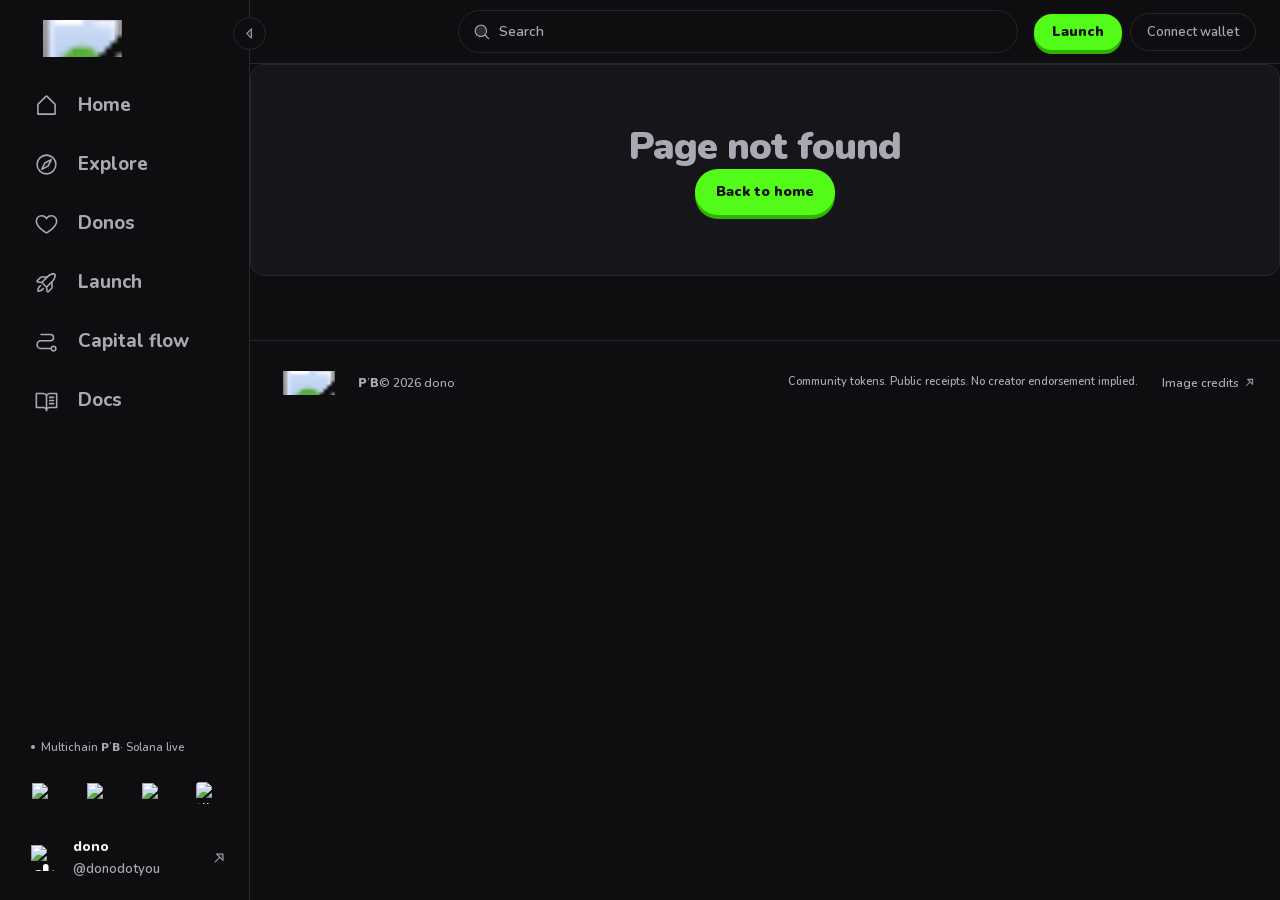
==== commit e561ffb2: "Restore frontend assets for static pages" ====
--- a/docs.html
+++ b/docs.html
@@ -3,17 +3,17 @@
     <meta name="viewport" content="width=device-width, initial-scale=1.0">
     <meta name="theme-color" content="#0E0E10">
     <meta name="description" content="Launch a creator token. Grow the community. A multichain launchpad for TikTok creators and their communities. Solana is live, with more chains coming soon.">
-    <title>dono вЂ” launch a coin. gift the fees.</title>
+    <title>dono РІР‚вЂќ launch a coin. gift the fees.</title>
     <link rel="icon" type="image/svg+xml" href="https://dono.you/favicon.svg">
     <link rel="apple-touch-icon" href="https://dono.you/assets/brand/apple-touch-icon.png">
     <link rel="preload" href="[data-uri]" as="font" type="font/woff2" crossorigin="">
     <script type="module" crossorigin="">const __vite__mapDeps=(i,m=__vite__mapDeps,d=(m.f||(m.f=["assets/privy-session-Rz7B_h2-.js","assets/react-vendor-D3U2ktcG.js","assets/privy-session-D7V2vsSy.css","assets/Transparency-CB7w_ZiJ.js","assets/primitives-CdipnXFA.js","assets/motion-DFZo2bCO.js","assets/TokenPriceChart-DghXw4JD.js","assets/TokenPriceChart-BIA26uAX.css","assets/AcceptanceReceipt-Ctaj4azS.js","assets/AcceptanceReceipt-D33PC5mJ.css","assets/Transparency-CRgH2kdl.css","assets/platform-treasury-BzPeKQYd.css","assets/Launch-Cc-HjrIz.js","assets/Launch-CVpWvoyp.css","assets/Details-B47q3wM1.js","assets/Admin-BVRLnPTO.js","assets/Admin-BH1dNY8k.css"])))=>i.map(i=>d[i]);
-var f1=Object.defineProperty;var g1=(e,n,r)=>n in e?f1(e,n,{enumerable:!0,configurable:!0,writable:!0,value:r}):e[n]=r;var j=(e,n,r)=>g1(e,typeof n!="symbol"?n+"":n,r);import{r as t,j as a,L as y,c as x1,u as A1,d as y1,e as b1,f as U,N as w1,h as E1,t as j1,B as Z1}from"./react-vendor-D3U2ktcG.js";import{D as m0,t as h0,v as u0,w as p0,x as f0,y as M1,z as H1,P as v1,A as C1,B as V1,E as N1,F as L1,G as k1}from"./primitives-CdipnXFA.js";import{u as F1,m as W,A as g0,M as S1}from"./motion-DFZo2bCO.js";(function(){const n=document.createElement("link").relList;if(n&&n.supports&&n.supports("modulepreload"))return;for(const o of document.querySelectorAll('link[rel="modulepreload"]'))s(o);new MutationObserver(o=>{for(const i of o)if(i.type==="childList")for(const c of i.addedNodes)c.tagName==="LINK"&&c.rel==="modulepreload"&&s(c)}).observe(document,{childList:!0,subtree:!0});function r(o){const i={};return o.integrity&&(i.integrity=o.integrity),o.referrerPolicy&&(i.referrerPolicy=o.referrerPolicy),o.crossOrigin==="use-credentials"?i.credentials="include":o.crossOrigin==="anonymous"?i.credentials="omit":i.credentials="same-origin",i}function s(o){if(o.ep)return;o.ep=!0;const i=r(o);fetch(o.href,i)}})();const $1="modulepreload",U1=function(e){return"/"+e},qe={},z=function(n,r,s){let o=Promise.resolve();if(r&&r.length>0){let c=function(d){return Promise.all(d.map(h=>Promise.resolve(h).then(p=>({status:"fulfilled",value:p}),p=>({status:"rejected",reason:p}))))};document.getElementsByTagName("link");const l=document.querySelector("meta[property=csp-nonce]"),m=(l==null?void 0:l.nonce)||(l==null?void 0:l.getAttribute("nonce"));o=c(r.map(d=>{if(d=U1(d),d in qe)return;qe[d]=!0;const h=d.endsWith(".css"),p=h?'[rel="stylesheet"]':"";if(document.querySelector(`link[href="${d}"]${p}`))return;const u=document.createElement("link");if(u.rel=h?"stylesheet":$1,h||(u.as="script"),u.crossOrigin="",u.href=d,m&&u.setAttribute("nonce",m),document.head.appendChild(u),h)return new Promise((g,x)=>{u.addEventListener("load",g),u.addEventListener("error",()=>x(new Error(`Unable to preload CSS for ${d}`)))})}))}function i(c){const l=new Event("vite:preloadError",{cancelable:!0});if(l.payload=c,window.dispatchEvent(l),!l.defaultPrevented)throw c}return o.then(c=>{for(const l of c||[])l.status==="rejected"&&i(l.reason);return n().catch(i)})},I1=new Map([["bold",t.createElement(t.Fragment,null,t.createElement("path",{d:"M228,128a12,12,0,0,1-12,12H69l51.52,51.51a12,12,0,0,1-17,17l-72-72a12,12,0,0,1,0-17l72-72a12,12,0,0,1,17,17L69,116H216A12,12,0,0,1,228,128Z"}))],["duotone",t.createElement(t.Fragment,null,t.createElement("path",{d:"M112,56V200L40,128Z",opacity:"0.2"}),t.createElement("path",{d:"M216,120H120V56a8,8,0,0,0-13.66-5.66l-72,72a8,8,0,0,0,0,11.32l72,72A8,8,0,0,0,120,200V136h96a8,8,0,0,0,0-16ZM104,180.69,51.31,128,104,75.31Z"}))],["fill",t.createElement(t.Fragment,null,t.createElement("path",{d:"M224,128a8,8,0,0,1-8,8H120v64a8,8,0,0,1-13.66,5.66l-72-72a8,8,0,0,1,0-11.32l72-72A8,8,0,0,1,120,56v64h96A8,8,0,0,1,224,128Z"}))],["light",t.createElement(t.Fragment,null,t.createElement("path",{d:"M222,128a6,6,0,0,1-6,6H54.49l61.75,61.76a6,6,0,1,1-8.48,8.48l-72-72a6,6,0,0,1,0-8.48l72-72a6,6,0,0,1,8.48,8.48L54.49,122H216A6,6,0,0,1,222,128Z"}))],["regular",t.createElement(t.Fragment,null,t.createElement("path",{d:"M224,128a8,8,0,0,1-8,8H59.31l58.35,58.34a8,8,0,0,1-11.32,11.32l-72-72a8,8,0,0,1,0-11.32l72-72a8,8,0,0,1,11.32,11.32L59.31,120H216A8,8,0,0,1,224,128Z"}))],["thin",t.createElement(t.Fragment,null,t.createElement("path",{d:"M220,128a4,4,0,0,1-4,4H49.66l65.17,65.17a4,4,0,0,1-5.66,5.66l-72-72a4,4,0,0,1,0-5.66l72-72a4,4,0,0,1,5.66,5.66L49.66,124H216A4,4,0,0,1,220,128Z"}))]]),D1=new Map([["bold",t.createElement(t.Fragment,null,t.createElement("path",{d:"M224.49,136.49l-72,72a12,12,0,0,1-17-17L187,140H40a12,12,0,0,1,0-24H187L135.51,64.48a12,12,0,0,1,17-17l72,72A12,12,0,0,1,224.49,136.49Z"}))],["duotone",t.createElement(t.Fragment,null,t.createElement("path",{d:"M216,128l-72,72V56Z",opacity:"0.2"}),t.createElement("path",{d:"M221.66,122.34l-72-72A8,8,0,0,0,136,56v64H40a8,8,0,0,0,0,16h96v64a8,8,0,0,0,13.66,5.66l72-72A8,8,0,0,0,221.66,122.34ZM152,180.69V75.31L204.69,128Z"}))],["fill",t.createElement(t.Fragment,null,t.createElement("path",{d:"M221.66,133.66l-72,72A8,8,0,0,1,136,200V136H40a8,8,0,0,1,0-16h96V56a8,8,0,0,1,13.66-5.66l72,72A8,8,0,0,1,221.66,133.66Z"}))],["light",t.createElement(t.Fragment,null,t.createElement("path",{d:"M220.24,132.24l-72,72a6,6,0,0,1-8.48-8.48L201.51,134H40a6,6,0,0,1,0-12H201.51L139.76,60.24a6,6,0,0,1,8.48-8.48l72,72A6,6,0,0,1,220.24,132.24Z"}))],["regular",t.createElement(t.Fragment,null,t.createElement("path",{d:"M221.66,133.66l-72,72a8,8,0,0,1-11.32-11.32L196.69,136H40a8,8,0,0,1,0-16H196.69L138.34,61.66a8,8,0,0,1,11.32-11.32l72,72A8,8,0,0,1,221.66,133.66Z"}))],["thin",t.createElement(t.Fragment,null,t.createElement("path",{d:"M218.83,130.83l-72,72a4,4,0,0,1-5.66-5.66L206.34,132H40a4,4,0,0,1,0-8H206.34L141.17,58.83a4,4,0,0,1,5.66-5.66l72,72A4,4,0,0,1,218.83,130.83Z"}))]]),R1=new Map([["bold",t.createElement(t.Fragment,null,t.createElement("path",{d:"M228,104a12,12,0,0,1-24,0V69l-59.51,59.51a12,12,0,0,1-17-17L187,52H152a12,12,0,0,1,0-24h64a12,12,0,0,1,12,12Zm-44,24a12,12,0,0,0-12,12v64H52V84h64a12,12,0,0,0,0-24H48A20,20,0,0,0,28,80V208a20,20,0,0,0,20,20H176a20,20,0,0,0,20-20V140A12,12,0,0,0,184,128Z"}))],["duotone",t.createElement(t.Fragment,null,t.createElement("path",{d:"M184,80V208a8,8,0,0,1-8,8H48a8,8,0,0,1-8-8V80a8,8,0,0,1,8-8H176A8,8,0,0,1,184,80Z",opacity:"0.2"}),t.createElement("path",{d:"M224,104a8,8,0,0,1-16,0V59.32l-66.33,66.34a8,8,0,0,1-11.32-11.32L196.68,48H152a8,8,0,0,1,0-16h64a8,8,0,0,1,8,8Zm-40,24a8,8,0,0,0-8,8v72H48V80h72a8,8,0,0,0,0-16H48A16,16,0,0,0,32,80V208a16,16,0,0,0,16,16H176a16,16,0,0,0,16-16V136A8,8,0,0,0,184,128Z"}))],["fill",t.createElement(t.Fragment,null,t.createElement("path",{d:"M192,136v72a16,16,0,0,1-16,16H48a16,16,0,0,1-16-16V80A16,16,0,0,1,48,64h72a8,8,0,0,1,0,16H48V208H176V136a8,8,0,0,1,16,0Zm32-96a8,8,0,0,0-8-8H152a8,8,0,0,0-5.66,13.66L172.69,72l-42.35,42.34a8,8,0,0,0,11.32,11.32L184,83.31l26.34,26.35A8,8,0,0,0,224,104Z"}))],["light",t.createElement(t.Fragment,null,t.createElement("path",{d:"M222,104a6,6,0,0,1-12,0V54.49l-69.75,69.75a6,6,0,0,1-8.48-8.48L201.51,46H152a6,6,0,0,1,0-12h64a6,6,0,0,1,6,6Zm-38,26a6,6,0,0,0-6,6v72a2,2,0,0,1-2,2H48a2,2,0,0,1-2-2V80a2,2,0,0,1,2-2h72a6,6,0,0,0,0-12H48A14,14,0,0,0,34,80V208a14,14,0,0,0,14,14H176a14,14,0,0,0,14-14V136A6,6,0,0,0,184,130Z"}))],["regular",t.createElement(t.Fragment,null,t.createElement("path",{d:"M224,104a8,8,0,0,1-16,0V59.32l-66.33,66.34a8,8,0,0,1-11.32-11.32L196.68,48H152a8,8,0,0,1,0-16h64a8,8,0,0,1,8,8Zm-40,24a8,8,0,0,0-8,8v72H48V80h72a8,8,0,0,0,0-16H48A16,16,0,0,0,32,80V208a16,16,0,0,0,16,16H176a16,16,0,0,0,16-16V136A8,8,0,0,0,184,128Z"}))],["thin",t.createElement(t.Fragment,null,t.createElement("path",{d:"M220,104a4,4,0,0,1-8,0V49.66l-73.16,73.17a4,4,0,0,1-5.66-5.66L206.34,44H152a4,4,0,0,1,0-8h64a4,4,0,0,1,4,4Zm-36,28a4,4,0,0,0-4,4v72a4,4,0,0,1-4,4H48a4,4,0,0,1-4-4V80a4,4,0,0,1,4-4h72a4,4,0,0,0,0-8H48A12,12,0,0,0,36,80V208a12,12,0,0,0,12,12H176a12,12,0,0,0,12-12V136A4,4,0,0,0,184,132Z"}))]]),P1=new Map([["bold",t.createElement(t.Fragment,null,t.createElement("path",{d:"M204,64V168a12,12,0,0,1-24,0V93L72.49,200.49a12,12,0,0,1-17-17L163,76H88a12,12,0,0,1,0-24H192A12,12,0,0,1,204,64Z"}))],["duotone",t.createElement(t.Fragment,null,t.createElement("path",{d:"M192,64V168L88,64Z",opacity:"0.2"}),t.createElement("path",{d:"M192,56H88a8,8,0,0,0-5.66,13.66L128.69,116,58.34,186.34a8,8,0,0,0,11.32,11.32L140,127.31l46.34,46.35A8,8,0,0,0,200,168V64A8,8,0,0,0,192,56Zm-8,92.69-38.34-38.34h0L107.31,72H184Z"}))],["fill",t.createElement(t.Fragment,null,t.createElement("path",{d:"M200,64V168a8,8,0,0,1-13.66,5.66L140,127.31,69.66,197.66a8,8,0,0,1-11.32-11.32L128.69,116,82.34,69.66A8,8,0,0,1,88,56H192A8,8,0,0,1,200,64Z"}))],["light",t.createElement(t.Fragment,null,t.createElement("path",{d:"M198,64V168a6,6,0,0,1-12,0V78.48L68.24,196.24a6,6,0,0,1-8.48-8.48L177.52,70H88a6,6,0,0,1,0-12H192A6,6,0,0,1,198,64Z"}))],["regular",t.createElement(t.Fragment,null,t.createElement("path",{d:"M200,64V168a8,8,0,0,1-16,0V83.31L69.66,197.66a8,8,0,0,1-11.32-11.32L172.69,72H88a8,8,0,0,1,0-16H192A8,8,0,0,1,200,64Z"}))],["thin",t.createElement(t.Fragment,null,t.createElement("path",{d:"M196,64V168a4,4,0,0,1-8,0V73.66L66.83,194.83a4,4,0,0,1-5.66-5.66L182.34,68H88a4,4,0,0,1,0-8H192A4,4,0,0,1,196,64Z"}))]]),T1=new Map([["bold",t.createElement(t.Fragment,null,t.createElement("path",{d:"M232,44H160a43.86,43.86,0,0,0-32,13.85A43.86,43.86,0,0,0,96,44H24A12,12,0,0,0,12,56V200a12,12,0,0,0,12,12H96a20,20,0,0,1,20,20,12,12,0,0,0,24,0,20,20,0,0,1,20-20h72a12,12,0,0,0,12-12V56A12,12,0,0,0,232,44ZM96,188H36V68H96a20,20,0,0,1,20,20V192.81A43.79,43.79,0,0,0,96,188Zm124,0H160a43.71,43.71,0,0,0-20,4.83V88a20,20,0,0,1,20-20h60ZM164,96h32a12,12,0,0,1,0,24H164a12,12,0,0,1,0-24Zm44,52a12,12,0,0,1-12,12H164a12,12,0,0,1,0-24h32A12,12,0,0,1,208,148Z"}))],["duotone",t.createElement(t.Fragment,null,t.createElement("path",{d:"M232,56V200H160a32,32,0,0,0-32,32V88a32,32,0,0,1,32-32Z",opacity:"0.2"}),t.createElement("path",{d:"M232,48H160a40,40,0,0,0-32,16A40,40,0,0,0,96,48H24a8,8,0,0,0-8,8V200a8,8,0,0,0,8,8H96a24,24,0,0,1,24,24,8,8,0,0,0,16,0,24,24,0,0,1,24-24h72a8,8,0,0,0,8-8V56A8,8,0,0,0,232,48ZM96,192H32V64H96a24,24,0,0,1,24,24V200A39.81,39.81,0,0,0,96,192Zm128,0H160a39.81,39.81,0,0,0-24,8V88a24,24,0,0,1,24-24h64ZM160,88h40a8,8,0,0,1,0,16H160a8,8,0,0,1,0-16Zm48,40a8,8,0,0,1-8,8H160a8,8,0,0,1,0-16h40A8,8,0,0,1,208,128Zm0,32a8,8,0,0,1-8,8H160a8,8,0,0,1,0-16h40A8,8,0,0,1,208,160Z"}))],["fill",t.createElement(t.Fragment,null,t.createElement("path",{d:"M232,48H168a32,32,0,0,0-32,32v87.73a8.17,8.17,0,0,1-7.47,8.25,8,8,0,0,1-8.53-8V80A32,32,0,0,0,88,48H24a8,8,0,0,0-8,8V200a8,8,0,0,0,8,8H96a24,24,0,0,1,24,23.94,7.9,7.9,0,0,0,5.12,7.55A8,8,0,0,0,136,232a24,24,0,0,1,24-24h72a8,8,0,0,0,8-8V56A8,8,0,0,0,232,48ZM208,168H168.27a8.17,8.17,0,0,1-8.25-7.47,8,8,0,0,1,8-8.53h39.73a8.17,8.17,0,0,1,8.25,7.47A8,8,0,0,1,208,168Zm0-32H168.27a8.17,8.17,0,0,1-8.25-7.47,8,8,0,0,1,8-8.53h39.73a8.17,8.17,0,0,1,8.25,7.47A8,8,0,0,1,208,136Zm0-32H168.27A8.17,8.17,0,0,1,160,96.53,8,8,0,0,1,168,88h39.73A8.17,8.17,0,0,1,216,95.47,8,8,0,0,1,208,104Z"}))],["light",t.createElement(t.Fragment,null,t.createElement("path",{d:"M232,50H160a38,38,0,0,0-32,17.55A38,38,0,0,0,96,50H24a6,6,0,0,0-6,6V200a6,6,0,0,0,6,6H96a26,26,0,0,1,26,26,6,6,0,0,0,12,0,26,26,0,0,1,26-26h72a6,6,0,0,0,6-6V56A6,6,0,0,0,232,50ZM96,194H30V62H96a26,26,0,0,1,26,26V204.31A37.86,37.86,0,0,0,96,194Zm130,0H160a37.87,37.87,0,0,0-26,10.32V88a26,26,0,0,1,26-26h66ZM160,90h40a6,6,0,0,1,0,12H160a6,6,0,0,1,0-12Zm46,38a6,6,0,0,1-6,6H160a6,6,0,0,1,0-12h40A6,6,0,0,1,206,128Zm0,32a6,6,0,0,1-6,6H160a6,6,0,0,1,0-12h40A6,6,0,0,1,206,160Z"}))],["regular",t.createElement(t.Fragment,null,t.createElement("path",{d:"M232,48H160a40,40,0,0,0-32,16A40,40,0,0,0,96,48H24a8,8,0,0,0-8,8V200a8,8,0,0,0,8,8H96a24,24,0,0,1,24,24,8,8,0,0,0,16,0,24,24,0,0,1,24-24h72a8,8,0,0,0,8-8V56A8,8,0,0,0,232,48ZM96,192H32V64H96a24,24,0,0,1,24,24V200A39.81,39.81,0,0,0,96,192Zm128,0H160a39.81,39.81,0,0,0-24,8V88a24,24,0,0,1,24-24h64ZM160,88h40a8,8,0,0,1,0,16H160a8,8,0,0,1,0-16Zm48,40a8,8,0,0,1-8,8H160a8,8,0,0,1,0-16h40A8,8,0,0,1,208,128Zm0,32a8,8,0,0,1-8,8H160a8,8,0,0,1,0-16h40A8,8,0,0,1,208,160Z"}))],["thin",t.createElement(t.Fragment,null,t.createElement("path",{d:"M232,52H160a36,36,0,0,0-32,19.54A36,36,0,0,0,96,52H24a4,4,0,0,0-4,4V200a4,4,0,0,0,4,4H96a28,28,0,0,1,28,28,4,4,0,0,0,8,0,28,28,0,0,1,28-28h72a4,4,0,0,0,4-4V56A4,4,0,0,0,232,52ZM96,196H28V60H96a28,28,0,0,1,28,28V209.4A35.94,35.94,0,0,0,96,196Zm132,0H160a35.94,35.94,0,0,0-28,13.41V88a28,28,0,0,1,28-28h68ZM160,92h40a4,4,0,0,1,0,8H160a4,4,0,0,1,0-8Zm44,36a4,4,0,0,1-4,4H160a4,4,0,0,1,0-8h40A4,4,0,0,1,204,128Zm0,32a4,4,0,0,1-4,4H160a4,4,0,0,1,0-8h40A4,4,0,0,1,204,160Z"}))]]),z1=new Map([["bold",t.createElement(t.Fragment,null,t.createElement("path",{d:"M128,84a44,44,0,1,0,44,44A44.05,44.05,0,0,0,128,84Zm0,64a20,20,0,1,1,20-20A20,20,0,0,1,128,148Zm77.39,12.7A83.94,83.94,0,0,1,190.61,184a12,12,0,0,1-17.89-16,59.92,59.92,0,0,0,0-80,12,12,0,0,1,17.89-16,84.07,84.07,0,0,1,14.78,88.7ZM83.28,168a12,12,0,0,1-17.89,16,83.94,83.94,0,0,1,0-112A12,12,0,0,1,83.28,88a59.92,59.92,0,0,0,0,80ZM252,128a123.63,123.63,0,0,1-35.43,86.78A12,12,0,1,1,199.43,198a99.88,99.88,0,0,0,0-140,12,12,0,0,1,17.14-16.8A123.63,123.63,0,0,1,252,128ZM56.57,198a12,12,0,0,1-17.14,16.8,123.89,123.89,0,0,1,0-173.56A12,12,0,0,1,56.57,58a99.88,99.88,0,0,0,0,140Z"}))],["duotone",t.createElement(t.Fragment,null,t.createElement("path",{d:"M160,128a32,32,0,1,1-32-32A32,32,0,0,1,160,128Z",opacity:"0.2"}),t.createElement("path",{d:"M128,88a40,40,0,1,0,40,40A40,40,0,0,0,128,88Zm0,64a24,24,0,1,1,24-24A24,24,0,0,1,128,152Zm73.71,7.14a80,80,0,0,1-14.08,22.2,8,8,0,0,1-11.92-10.67,63.95,63.95,0,0,0,0-85.33,8,8,0,1,1,11.92-10.67,80.08,80.08,0,0,1,14.08,84.47ZM69,103.09a64,64,0,0,0,11.26,67.58,8,8,0,0,1-11.92,10.67,79.93,79.93,0,0,1,0-106.67A8,8,0,1,1,80.29,85.34,63.77,63.77,0,0,0,69,103.09ZM248,128a119.58,119.58,0,0,1-34.29,84,8,8,0,1,1-11.42-11.2,103.9,103.9,0,0,0,0-145.56A8,8,0,1,1,213.71,44,119.58,119.58,0,0,1,248,128ZM53.71,200.78A8,8,0,1,1,42.29,212a119.87,119.87,0,0,1,0-168,8,8,0,1,1,11.42,11.2,103.9,103.9,0,0,0,0,145.56Z"}))],["fill",t.createElement(t.Fragment,null,t.createElement("path",{d:"M168,128a40,40,0,1,1-40-40A40,40,0,0,1,168,128Zm40,0a79.74,79.74,0,0,0-20.37-53.33,8,8,0,1,0-11.92,10.67,64,64,0,0,1,0,85.33,8,8,0,0,0,11.92,10.67A79.79,79.79,0,0,0,208,128ZM80.29,85.34A8,8,0,1,0,68.37,74.67a79.94,79.94,0,0,0,0,106.67,8,8,0,0,0,11.92-10.67,63.95,63.95,0,0,1,0-85.33Zm158.28-4A119.48,119.48,0,0,0,213.71,44a8,8,0,1,0-11.42,11.2,103.9,103.9,0,0,1,0,145.56A8,8,0,1,0,213.71,212,120.12,120.12,0,0,0,238.57,81.29ZM32.17,168.48A103.9,103.9,0,0,1,53.71,55.22,8,8,0,1,0,42.29,44a119.87,119.87,0,0,0,0,168,8,8,0,1,0,11.42-11.2A103.61,103.61,0,0,1,32.17,168.48Z"}))],["light",t.createElement(t.Fragment,null,t.createElement("path",{d:"M128,90a38,38,0,1,0,38,38A38,38,0,0,0,128,90Zm0,64a26,26,0,1,1,26-26A26,26,0,0,1,128,154Zm78-26a77.74,77.74,0,0,1-19.86,52,6,6,0,0,1-8.94-8,65.93,65.93,0,0,0,0-88,6,6,0,1,1,8.94-8A77.74,77.74,0,0,1,206,128ZM67.18,102.31A65.93,65.93,0,0,0,78.8,172a6,6,0,0,1-.47,8.47,6,6,0,0,1-8.47-.47,77.93,77.93,0,0,1,0-104,6,6,0,1,1,8.94,8A66.21,66.21,0,0,0,67.18,102.31ZM246,128a117.71,117.71,0,0,1-33.71,82.58,6,6,0,0,1-8.58-8.4,105.88,105.88,0,0,0,0-148.36,6,6,0,0,1,8.58-8.4A117.71,117.71,0,0,1,246,128ZM52.29,202.18a6,6,0,0,1-8.58,8.4,117.92,117.92,0,0,1,0-165.16,6,6,0,1,1,8.58,8.4,105.88,105.88,0,0,0,0,148.36Z"}))],["regular",t.createElement(t.Fragment,null,t.createElement("path",{d:"M128,88a40,40,0,1,0,40,40A40,40,0,0,0,128,88Zm0,64a24,24,0,1,1,24-24A24,24,0,0,1,128,152Zm73.71,7.14a80,80,0,0,1-14.08,22.2,8,8,0,0,1-11.92-10.67,63.95,63.95,0,0,0,0-85.33,8,8,0,1,1,11.92-10.67,80.08,80.08,0,0,1,14.08,84.47ZM69,103.09a64,64,0,0,0,11.26,67.58,8,8,0,0,1-11.92,10.67,79.93,79.93,0,0,1,0-106.67A8,8,0,1,1,80.29,85.34,63.77,63.77,0,0,0,69,103.09ZM248,128a119.58,119.58,0,0,1-34.29,84,8,8,0,1,1-11.42-11.2,103.9,103.9,0,0,0,0-145.56A8,8,0,1,1,213.71,44,119.58,119.58,0,0,1,248,128ZM53.71,200.78A8,8,0,1,1,42.29,212a119.87,119.87,0,0,1,0-168,8,8,0,1,1,11.42,11.2,103.9,103.9,0,0,0,0,145.56Z"}))],["thin",t.createElement(t.Fragment,null,t.createElement("path",{d:"M128,92a36,36,0,1,0,36,36A36,36,0,0,0,128,92Zm0,64a28,28,0,1,1,28-28A28,28,0,0,1,128,156Zm76-28a75.74,75.74,0,0,1-19.35,50.67,4,4,0,0,1-6-5.34,67.92,67.92,0,0,0,0-90.66,4,4,0,0,1,6-5.34A75.74,75.74,0,0,1,204,128ZM65.34,101.53a67.92,67.92,0,0,0,12,71.8,4,4,0,0,1-6,5.34,75.93,75.93,0,0,1,0-101.34,4,4,0,1,1,6,5.34A68,68,0,0,0,65.34,101.53ZM244,128a115.68,115.68,0,0,1-33.14,81.18,4,4,0,0,1-5.72-5.6,107.89,107.89,0,0,0,0-151.16,4,4,0,0,1,5.72-5.6A115.68,115.68,0,0,1,244,128ZM50.86,203.58a4,4,0,0,1-5.72,5.6,115.91,115.91,0,0,1,0-162.36,4,4,0,1,1,5.72,5.6,107.89,107.89,0,0,0,0,151.16Z"}))]]),O1=new Map([["bold",t.createElement(t.Fragment,null,t.createElement("path",{d:"M216.49,104.49l-80,80a12,12,0,0,1-17,0l-80-80a12,12,0,0,1,17-17L128,159l71.51-71.52a12,12,0,0,1,17,17Z"}))],["duotone",t.createElement(t.Fragment,null,t.createElement("path",{d:"M208,96l-80,80L48,96Z",opacity:"0.2"}),t.createElement("path",{d:"M215.39,92.94A8,8,0,0,0,208,88H48a8,8,0,0,0-5.66,13.66l80,80a8,8,0,0,0,11.32,0l80-80A8,8,0,0,0,215.39,92.94ZM128,164.69,67.31,104H188.69Z"}))],["fill",t.createElement(t.Fragment,null,t.createElement("path",{d:"M213.66,101.66l-80,80a8,8,0,0,1-11.32,0l-80-80A8,8,0,0,1,48,88H208a8,8,0,0,1,5.66,13.66Z"}))],["light",t.createElement(t.Fragment,null,t.createElement("path",{d:"M212.24,100.24l-80,80a6,6,0,0,1-8.48,0l-80-80a6,6,0,0,1,8.48-8.48L128,167.51l75.76-75.75a6,6,0,0,1,8.48,8.48Z"}))],["regular",t.createElement(t.Fragment,null,t.createElement("path",{d:"M213.66,101.66l-80,80a8,8,0,0,1-11.32,0l-80-80A8,8,0,0,1,53.66,90.34L128,164.69l74.34-74.35a8,8,0,0,1,11.32,11.32Z"}))],["thin",t.createElement(t.Fragment,null,t.createElement("path",{d:"M210.83,98.83l-80,80a4,4,0,0,1-5.66,0l-80-80a4,4,0,0,1,5.66-5.66L128,170.34l77.17-77.17a4,4,0,1,1,5.66,5.66Z"}))]]),_1=new Map([["bold",t.createElement(t.Fragment,null,t.createElement("path",{d:"M184.49,136.49l-80,80a12,12,0,0,1-17-17L159,128,87.51,56.49a12,12,0,1,1,17-17l80,80A12,12,0,0,1,184.49,136.49Z"}))],["duotone",t.createElement(t.Fragment,null,t.createElement("path",{d:"M176,128,96,208V48Z",opacity:"0.2"}),t.createElement("path",{d:"M181.66,122.34l-80-80A8,8,0,0,0,88,48V208a8,8,0,0,0,13.66,5.66l80-80A8,8,0,0,0,181.66,122.34ZM104,188.69V67.31L164.69,128Z"}))],["fill",t.createElement(t.Fragment,null,t.createElement("path",{d:"M181.66,133.66l-80,80A8,8,0,0,1,88,208V48a8,8,0,0,1,13.66-5.66l80,80A8,8,0,0,1,181.66,133.66Z"}))],["light",t.createElement(t.Fragment,null,t.createElement("path",{d:"M180.24,132.24l-80,80a6,6,0,0,1-8.48-8.48L167.51,128,91.76,52.24a6,6,0,0,1,8.48-8.48l80,80A6,6,0,0,1,180.24,132.24Z"}))],["regular",t.createElement(t.Fragment,null,t.createElement("path",{d:"M181.66,133.66l-80,80a8,8,0,0,1-11.32-11.32L164.69,128,90.34,53.66a8,8,0,0,1,11.32-11.32l80,80A8,8,0,0,1,181.66,133.66Z"}))],["thin",t.createElement(t.Fragment,null,t.createElement("path",{d:"M178.83,130.83l-80,80a4,4,0,0,1-5.66-5.66L170.34,128,93.17,50.83a4,4,0,0,1,5.66-5.66l80,80A4,4,0,0,1,178.83,130.83Z"}))]]),B1=new Map([["bold",t.createElement(t.Fragment,null,t.createElement("path",{d:"M232.49,80.49l-128,128a12,12,0,0,1-17,0l-56-56a12,12,0,1,1,17-17L96,183,215.51,63.51a12,12,0,0,1,17,17Z"}))],["duotone",t.createElement(t.Fragment,null,t.createElement("path",{d:"M232,56V200a16,16,0,0,1-16,16H40a16,16,0,0,1-16-16V56A16,16,0,0,1,40,40H216A16,16,0,0,1,232,56Z",opacity:"0.2"}),t.createElement("path",{d:"M205.66,85.66l-96,96a8,8,0,0,1-11.32,0l-40-40a8,8,0,0,1,11.32-11.32L104,164.69l90.34-90.35a8,8,0,0,1,11.32,11.32Z"}))],["fill",t.createElement(t.Fragment,null,t.createElement("path",{d:"M216,40H40A16,16,0,0,0,24,56V200a16,16,0,0,0,16,16H216a16,16,0,0,0,16-16V56A16,16,0,0,0,216,40ZM205.66,85.66l-96,96a8,8,0,0,1-11.32,0l-40-40a8,8,0,0,1,11.32-11.32L104,164.69l90.34-90.35a8,8,0,0,1,11.32,11.32Z"}))],["light",t.createElement(t.Fragment,null,t.createElement("path",{d:"M228.24,76.24l-128,128a6,6,0,0,1-8.48,0l-56-56a6,6,0,0,1,8.48-8.48L96,191.51,219.76,67.76a6,6,0,0,1,8.48,8.48Z"}))],["regular",t.createElement(t.Fragment,null,t.createElement("path",{d:"M229.66,77.66l-128,128a8,8,0,0,1-11.32,0l-56-56a8,8,0,0,1,11.32-11.32L96,188.69,218.34,66.34a8,8,0,0,1,11.32,11.32Z"}))],["thin",t.createElement(t.Fragment,null,t.createElement("path",{d:"M226.83,74.83l-128,128a4,4,0,0,1-5.66,0l-56-56a4,4,0,0,1,5.66-5.66L96,194.34,221.17,69.17a4,4,0,1,1,5.66,5.66Z"}))]]),G1=new Map([["bold",t.createElement(t.Fragment,null,t.createElement("path",{d:"M128,20A108,108,0,1,0,236,128,108.12,108.12,0,0,0,128,20Zm0,192a84,84,0,1,1,84-84A84.09,84.09,0,0,1,128,212ZM163.27,77l-56,24a12,12,0,0,0-6.3,6.3l-24,56A12,12,0,0,0,92.73,179l56-24a12,12,0,0,0,6.3-6.3l24-56A12,12,0,0,0,163.27,77Zm-28.41,57.89-24,10.29,10.29-24,24-10.29Z"}))],["duotone",t.createElement(t.Fragment,null,t.createElement("path",{d:"M128,32a96,96,0,1,0,96,96A96,96,0,0,0,128,32Zm16,112L80,176l32-64,64-32Z",opacity:"0.2"}),t.createElement("path",{d:"M128,24A104,104,0,1,0,232,128,104.11,104.11,0,0,0,128,24Zm0,192a88,88,0,1,1,88-88A88.1,88.1,0,0,1,128,216ZM172.42,72.84l-64,32a8.05,8.05,0,0,0-3.58,3.58l-32,64A8,8,0,0,0,80,184a8.1,8.1,0,0,0,3.58-.84l64-32a8.05,8.05,0,0,0,3.58-3.58l32-64a8,8,0,0,0-10.74-10.74ZM138,138,97.89,158.11,118,118l40.15-20.07Z"}))],["fill",t.createElement(t.Fragment,null,t.createElement("path",{d:"M128,24A104,104,0,1,0,232,128,104.11,104.11,0,0,0,128,24Zm51.58,57.79-32,64a4.08,4.08,0,0,1-1.79,1.79l-64,32a4,4,0,0,1-5.37-5.37l32-64a4.08,4.08,0,0,1,1.79-1.79l64-32A4,4,0,0,1,179.58,81.79Z"}))],["light",t.createElement(t.Fragment,null,t.createElement("path",{d:"M128,26A102,102,0,1,0,230,128,102.12,102.12,0,0,0,128,26Zm0,192a90,90,0,1,1,90-90A90.1,90.1,0,0,1,128,218ZM173.32,74.63l-64,32a6,6,0,0,0-2.69,2.69l-32,64A6,6,0,0,0,80,182a6.06,6.06,0,0,0,2.68-.63l64-32a6,6,0,0,0,2.69-2.69l32-64a6,6,0,0,0-8.05-8.05Zm-33.79,64.9L93.42,162.58l23-46.11,46.11-23Z"}))],["regular",t.createElement(t.Fragment,null,t.createElement("path",{d:"M128,24A104,104,0,1,0,232,128,104.11,104.11,0,0,0,128,24Zm0,192a88,88,0,1,1,88-88A88.1,88.1,0,0,1,128,216ZM172.42,72.84l-64,32a8.05,8.05,0,0,0-3.58,3.58l-32,64A8,8,0,0,0,80,184a8.1,8.1,0,0,0,3.58-.84l64-32a8.05,8.05,0,0,0,3.58-3.58l32-64a8,8,0,0,0-10.74-10.74ZM138,138,97.89,158.11,118,118l40.15-20.07Z"}))],["thin",t.createElement(t.Fragment,null,t.createElement("path",{d:"M128,28A100,100,0,1,0,228,128,100.11,100.11,0,0,0,128,28Zm0,192a92,92,0,1,1,92-92A92.1,92.1,0,0,1,128,220ZM174.21,76.42l-64,32a4.08,4.08,0,0,0-1.79,1.79l-32,64A4,4,0,0,0,80,180a4.05,4.05,0,0,0,1.79-.42l64-32a4.08,4.08,0,0,0,1.79-1.79l32-64a4,4,0,0,0-5.37-5.37ZM141,141l-52.08,26L115,115l52.08-26Z"}))]]),W1=new Map([["bold",t.createElement(t.Fragment,null,t.createElement("path",{d:"M216,28H88A12,12,0,0,0,76,40V76H40A12,12,0,0,0,28,88V216a12,12,0,0,0,12,12H168a12,12,0,0,0,12-12V180h36a12,12,0,0,0,12-12V40A12,12,0,0,0,216,28ZM156,204H52V100H156Zm48-48H180V88a12,12,0,0,0-12-12H100V52H204Z"}))],["duotone",t.createElement(t.Fragment,null,t.createElement("path",{d:"M216,40V168H168V88H88V40Z",opacity:"0.2"}),t.createElement("path",{d:"M216,32H88a8,8,0,0,0-8,8V80H40a8,8,0,0,0-8,8V216a8,8,0,0,0,8,8H168a8,8,0,0,0,8-8V176h40a8,8,0,0,0,8-8V40A8,8,0,0,0,216,32ZM160,208H48V96H160Zm48-48H176V88a8,8,0,0,0-8-8H96V48H208Z"}))],["fill",t.createElement(t.Fragment,null,t.createElement("path",{d:"M216,32H88a8,8,0,0,0-8,8V80H40a8,8,0,0,0-8,8V216a8,8,0,0,0,8,8H168a8,8,0,0,0,8-8V176h40a8,8,0,0,0,8-8V40A8,8,0,0,0,216,32Zm-8,128H176V88a8,8,0,0,0-8-8H96V48H208Z"}))],["light",t.createElement(t.Fragment,null,t.createElement("path",{d:"M216,34H88a6,6,0,0,0-6,6V82H40a6,6,0,0,0-6,6V216a6,6,0,0,0,6,6H168a6,6,0,0,0,6-6V174h42a6,6,0,0,0,6-6V40A6,6,0,0,0,216,34ZM162,210H46V94H162Zm48-48H174V88a6,6,0,0,0-6-6H94V46H210Z"}))],["regular",t.createElement(t.Fragment,null,t.createElement("path",{d:"M216,32H88a8,8,0,0,0-8,8V80H40a8,8,0,0,0-8,8V216a8,8,0,0,0,8,8H168a8,8,0,0,0,8-8V176h40a8,8,0,0,0,8-8V40A8,8,0,0,0,216,32ZM160,208H48V96H160Zm48-48H176V88a8,8,0,0,0-8-8H96V48H208Z"}))],["thin",t.createElement(t.Fragment,null,t.createElement("path",{d:"M216,36H88a4,4,0,0,0-4,4V84H40a4,4,0,0,0-4,4V216a4,4,0,0,0,4,4H168a4,4,0,0,0,4-4V172h44a4,4,0,0,0,4-4V40A4,4,0,0,0,216,36ZM164,212H44V92H164Zm48-48H172V88a4,4,0,0,0-4-4H92V44H212Z"}))]]),q1=new Map([["bold",t.createElement(t.Fragment,null,t.createElement("path",{d:"M216.49,79.52l-56-56A12,12,0,0,0,152,20H56A20,20,0,0,0,36,40V216a20,20,0,0,0,20,20H200a20,20,0,0,0,20-20V88A12,12,0,0,0,216.49,79.52ZM160,57l23,23H160ZM60,212V44h76V92a12,12,0,0,0,12,12h48V212Zm112-80a12,12,0,0,1-12,12H96a12,12,0,0,1,0-24h64A12,12,0,0,1,172,132Zm0,40a12,12,0,0,1-12,12H96a12,12,0,0,1,0-24h64A12,12,0,0,1,172,172Z"}))],["duotone",t.createElement(t.Fragment,null,t.createElement("path",{d:"M208,88H152V32Z",opacity:"0.2"}),t.createElement("path",{d:"M213.66,82.34l-56-56A8,8,0,0,0,152,24H56A16,16,0,0,0,40,40V216a16,16,0,0,0,16,16H200a16,16,0,0,0,16-16V88A8,8,0,0,0,213.66,82.34ZM160,51.31,188.69,80H160ZM200,216H56V40h88V88a8,8,0,0,0,8,8h48V216Zm-32-80a8,8,0,0,1-8,8H96a8,8,0,0,1,0-16h64A8,8,0,0,1,168,136Zm0,32a8,8,0,0,1-8,8H96a8,8,0,0,1,0-16h64A8,8,0,0,1,168,168Z"}))],["fill",t.createElement(t.Fragment,null,t.createElement("path",{d:"M213.66,82.34l-56-56A8,8,0,0,0,152,24H56A16,16,0,0,0,40,40V216a16,16,0,0,0,16,16H200a16,16,0,0,0,16-16V88A8,8,0,0,0,213.66,82.34ZM160,176H96a8,8,0,0,1,0-16h64a8,8,0,0,1,0,16Zm0-32H96a8,8,0,0,1,0-16h64a8,8,0,0,1,0,16Zm-8-56V44l44,44Z"}))],["light",t.createElement(t.Fragment,null,t.createElement("path",{d:"M212.24,83.76l-56-56A6,6,0,0,0,152,26H56A14,14,0,0,0,42,40V216a14,14,0,0,0,14,14H200a14,14,0,0,0,14-14V88A6,6,0,0,0,212.24,83.76ZM158,46.48,193.52,82H158ZM200,218H56a2,2,0,0,1-2-2V40a2,2,0,0,1,2-2h90V88a6,6,0,0,0,6,6h50V216A2,2,0,0,1,200,218Zm-34-82a6,6,0,0,1-6,6H96a6,6,0,0,1,0-12h64A6,6,0,0,1,166,136Zm0,32a6,6,0,0,1-6,6H96a6,6,0,0,1,0-12h64A6,6,0,0,1,166,168Z"}))],["regular",t.createElement(t.Fragment,null,t.createElement("path",{d:"M213.66,82.34l-56-56A8,8,0,0,0,152,24H56A16,16,0,0,0,40,40V216a16,16,0,0,0,16,16H200a16,16,0,0,0,16-16V88A8,8,0,0,0,213.66,82.34ZM160,51.31,188.69,80H160ZM200,216H56V40h88V88a8,8,0,0,0,8,8h48V216Zm-32-80a8,8,0,0,1-8,8H96a8,8,0,0,1,0-16h64A8,8,0,0,1,168,136Zm0,32a8,8,0,0,1-8,8H96a8,8,0,0,1,0-16h64A8,8,0,0,1,168,168Z"}))],["thin",t.createElement(t.Fragment,null,t.createElement("path",{d:"M210.83,85.17l-56-56A4,4,0,0,0,152,28H56A12,12,0,0,0,44,40V216a12,12,0,0,0,12,12H200a12,12,0,0,0,12-12V88A4,4,0,0,0,210.83,85.17ZM156,41.65,198.34,84H156ZM200,220H56a4,4,0,0,1-4-4V40a4,4,0,0,1,4-4h92V88a4,4,0,0,0,4,4h52V216A4,4,0,0,1,200,220Zm-36-84a4,4,0,0,1-4,4H96a4,4,0,0,1,0-8h64A4,4,0,0,1,164,136Zm0,32a4,4,0,0,1-4,4H96a4,4,0,0,1,0-8h64A4,4,0,0,1,164,168Z"}))]]),K1=new Map([["bold",t.createElement(t.Fragment,null,t.createElement("path",{d:"M176.69,48.72a225,225,0,0,0-42.52-35,12,12,0,0,0-12.34,0,225,225,0,0,0-42.52,35C51,78.47,36,111.42,36,144a92,92,0,0,0,184,0C220,111.42,205,78.47,176.69,48.72ZM100,184c0-13.33,5.53-26.26,16.45-38.45A93,93,0,0,1,128,134.72a93,93,0,0,1,11.55,10.83C150.47,157.74,156,170.67,156,184a28,28,0,0,1-56,0Zm79.84,3.94c.09-1.3.16-2.61.16-3.94,0-46.26-44-73.17-45.83-74.29a12,12,0,0,0-12.34,0C120,110.83,76,137.74,76,184c0,1.33.07,2.64.16,3.94A67.68,67.68,0,0,1,60,144c0-26.52,12.21-52.86,36.28-78.3A213.07,213.07,0,0,1,128,38.39C145.82,50.86,196,90.71,196,144A67.68,67.68,0,0,1,179.84,187.94Z"}))],["duotone",t.createElement(t.Fragment,null,t.createElement("path",{d:"M208,144A80,80,0,0,1,130.06,224,40,40,0,0,0,168,184c0-40-40-64-40-64s-40,24-40,64A40,40,0,0,0,125.94,224,80,80,0,0,1,48,144c0-72,80-120,80-120S208,72,208,144Z",opacity:"0.2"}),t.createElement("path",{d:"M173.79,51.48a221.25,221.25,0,0,0-41.67-34.34,8,8,0,0,0-8.24,0A221.25,221.25,0,0,0,82.21,51.48C54.59,80.48,40,112.47,40,144a88,88,0,0,0,176,0C216,112.47,201.41,80.48,173.79,51.48ZM96,184c0-27.67,22.53-47.28,32-54.3,9.48,7,32,26.63,32,54.3a32,32,0,0,1-64,0Zm77.27,15.93A47.8,47.8,0,0,0,176,184c0-44-42.09-69.79-43.88-70.86a8,8,0,0,0-8.24,0C122.09,114.21,80,140,80,184a47.8,47.8,0,0,0,2.73,15.93A71.88,71.88,0,0,1,56,144c0-34.41,20.4-63.15,37.52-81.19A216.21,216.21,0,0,1,128,33.54a215.77,215.77,0,0,1,34.48,29.27C193.49,95.5,200,125,200,144A71.88,71.88,0,0,1,173.27,199.93Z"}))],["fill",t.createElement(t.Fragment,null,t.createElement("path",{d:"M173.79,51.48a221.25,221.25,0,0,0-41.67-34.34,8,8,0,0,0-8.24,0A221.25,221.25,0,0,0,82.21,51.48C54.59,80.48,40,112.47,40,144a88,88,0,0,0,176,0C216,112.47,201.41,80.48,173.79,51.48ZM96,184c0-27.67,22.53-47.28,32-54.3,9.48,7,32,26.63,32,54.3a32,32,0,0,1-64,0Z"}))],["light",t.createElement(t.Fragment,null,t.createElement("path",{d:"M172.34,52.86a218.34,218.34,0,0,0-41.25-34,6,6,0,0,0-6.18,0,218.34,218.34,0,0,0-41.25,34C56.4,81.48,42,113,42,144a86,86,0,0,0,172,0C214,113,199.6,81.48,172.34,52.86ZM94,184c0-29.8,25.11-50.41,34-56.78,8.91,6.35,34,26.87,34,56.78a34.05,34.05,0,0,1-32.25,34c-.59,0-1.16,0-1.75,0s-1.16,0-1.75,0A34.05,34.05,0,0,1,94,184Zm74.42,21.94A45.68,45.68,0,0,0,174,184c0-42.9-41.16-68.09-42.91-69.14a6,6,0,0,0-6.18,0C123.16,115.91,82,141.1,82,184a45.68,45.68,0,0,0,5.58,21.94A74,74,0,0,1,54,144c0-59.83,59.62-103.26,74-112.86,14.39,9.6,74,53,74,112.86A74,74,0,0,1,168.42,205.94Z"}))],["regular",t.createElement(t.Fragment,null,t.createElement("path",{d:"M173.79,51.48a221.25,221.25,0,0,0-41.67-34.34,8,8,0,0,0-8.24,0A221.25,221.25,0,0,0,82.21,51.48C54.59,80.48,40,112.47,40,144a88,88,0,0,0,176,0C216,112.47,201.41,80.48,173.79,51.48ZM96,184c0-27.67,22.53-47.28,32-54.3,9.48,7,32,26.63,32,54.3a32,32,0,0,1-64,0Zm77.27,15.93A47.8,47.8,0,0,0,176,184c0-44-42.09-69.79-43.88-70.86a8,8,0,0,0-8.24,0C122.09,114.21,80,140,80,184a47.8,47.8,0,0,0,2.73,15.93A71.88,71.88,0,0,1,56,144c0-34.41,20.4-63.15,37.52-81.19A216.21,216.21,0,0,1,128,33.54a215.77,215.77,0,0,1,34.48,29.27C193.49,95.5,200,125,200,144A71.88,71.88,0,0,1,173.27,199.93Z"}))],["thin",t.createElement(t.Fragment,null,t.createElement("path",{d:"M170.9,54.24a216.79,216.79,0,0,0-40.84-33.67,4,4,0,0,0-4.12,0A216.79,216.79,0,0,0,85.1,54.24C58.21,82.48,44,113.51,44,144a84,84,0,0,0,168,0C212,113.51,197.79,82.48,170.9,54.24ZM92,184c0-32.11,28.07-53.75,36-59.21,7.93,5.47,36,27.1,36,59.21a36,36,0,0,1-72,0Zm69.94,28A43.82,43.82,0,0,0,172,184c0-41.78-40.23-66.4-41.94-67.43a4,4,0,0,0-4.12,0C124.23,117.6,84,142.22,84,184a43.82,43.82,0,0,0,10.06,28A76.07,76.07,0,0,1,52,144c0-62.48,63.64-107.17,76-115.26,12.36,8.09,76,52.78,76,115.26A76.07,76.07,0,0,1,161.94,212Z"}))]]),Q1=new Map([["bold",t.createElement(t.Fragment,null,t.createElement("path",{d:"M178,36c-20.09,0-37.92,7.93-50,21.56C115.92,43.93,98.09,36,78,36a66.08,66.08,0,0,0-66,66c0,72.34,105.81,130.14,110.31,132.57a12,12,0,0,0,11.38,0C138.19,232.14,244,174.34,244,102A66.08,66.08,0,0,0,178,36Zm-5.49,142.36A328.69,328.69,0,0,1,128,210.16a328.69,328.69,0,0,1-44.51-31.8C61.82,159.77,36,131.42,36,102A42,42,0,0,1,78,60c17.8,0,32.7,9.4,38.89,24.54a12,12,0,0,0,22.22,0C145.3,69.4,160.2,60,178,60a42,42,0,0,1,42,42C220,131.42,194.18,159.77,172.51,178.36Z"}))],["duotone",t.createElement(t.Fragment,null,t.createElement("path",{d:"M232,102c0,66-104,122-104,122S24,168,24,102A54,54,0,0,1,78,48c22.59,0,41.94,12.31,50,32,8.06-19.69,27.41-32,50-32A54,54,0,0,1,232,102Z",opacity:"0.2"}),t.createElement("path",{d:"M178,40c-20.65,0-38.73,8.88-50,23.89C116.73,48.88,98.65,40,78,40a62.07,62.07,0,0,0-62,62c0,70,103.79,126.66,108.21,129a8,8,0,0,0,7.58,0C136.21,228.66,240,172,240,102A62.07,62.07,0,0,0,178,40ZM128,214.8C109.74,204.16,32,155.69,32,102A46.06,46.06,0,0,1,78,56c19.45,0,35.78,10.36,42.6,27a8,8,0,0,0,14.8,0c6.82-16.67,23.15-27,42.6-27a46.06,46.06,0,0,1,46,46C224,155.61,146.24,204.15,128,214.8Z"}))],["fill",t.createElement(t.Fragment,null,t.createElement("path",{d:"M240,102c0,70-103.79,126.66-108.21,129a8,8,0,0,1-7.58,0C119.79,228.66,16,172,16,102A62.07,62.07,0,0,1,78,40c20.65,0,38.73,8.88,50,23.89C139.27,48.88,157.35,40,178,40A62.07,62.07,0,0,1,240,102Z"}))],["light",t.createElement(t.Fragment,null,t.createElement("path",{d:"M178,42c-21,0-39.26,9.47-50,25.34C117.26,51.47,99,42,78,42a60.07,60.07,0,0,0-60,60c0,29.2,18.2,59.59,54.1,90.31a334.68,334.68,0,0,0,53.06,37,6,6,0,0,0,5.68,0,334.68,334.68,0,0,0,53.06-37C219.8,161.59,238,131.2,238,102A60.07,60.07,0,0,0,178,42ZM128,217.11C111.59,207.64,30,157.72,30,102A48.05,48.05,0,0,1,78,54c20.28,0,37.31,10.83,44.45,28.27a6,6,0,0,0,11.1,0C140.69,64.83,157.72,54,178,54a48.05,48.05,0,0,1,48,48C226,157.72,144.41,207.64,128,217.11Z"}))],["regular",t.createElement(t.Fragment,null,t.createElement("path",{d:"M178,40c-20.65,0-38.73,8.88-50,23.89C116.73,48.88,98.65,40,78,40a62.07,62.07,0,0,0-62,62c0,70,103.79,126.66,108.21,129a8,8,0,0,0,7.58,0C136.21,228.66,240,172,240,102A62.07,62.07,0,0,0,178,40ZM128,214.8C109.74,204.16,32,155.69,32,102A46.06,46.06,0,0,1,78,56c19.45,0,35.78,10.36,42.6,27a8,8,0,0,0,14.8,0c6.82-16.67,23.15-27,42.6-27a46.06,46.06,0,0,1,46,46C224,155.61,146.24,204.15,128,214.8Z"}))],["thin",t.createElement(t.Fragment,null,t.createElement("path",{d:"M178,44c-21.44,0-39.92,10.19-50,27.07C117.92,54.19,99.44,44,78,44a58.07,58.07,0,0,0-58,58c0,28.59,18,58.47,53.4,88.79a333.81,333.81,0,0,0,52.7,36.73,4,4,0,0,0,3.8,0,333.81,333.81,0,0,0,52.7-36.73C218,160.47,236,130.59,236,102A58.07,58.07,0,0,0,178,44ZM128,219.42c-14-8-100-59.35-100-117.42A50.06,50.06,0,0,1,78,52c21.11,0,38.85,11.31,46.3,29.51a4,4,0,0,0,7.4,0C139.15,63.31,156.89,52,178,52a50.06,50.06,0,0,1,50,50C228,160,142,211.46,128,219.42Z"}))]]),J1=new Map([["bold",t.createElement(t.Fragment,null,t.createElement("path",{d:"M222.14,105.85l-80-80a20,20,0,0,0-28.28,0l-80,80A19.86,19.86,0,0,0,28,120v96a12,12,0,0,0,12,12H216a12,12,0,0,0,12-12V120A19.86,19.86,0,0,0,222.14,105.85ZM204,204H52V121.65l76-76,76,76Z"}))],["duotone",t.createElement(t.Fragment,null,t.createElement("path",{d:"M216,120v96H40V120a8,8,0,0,1,2.34-5.66l80-80a8,8,0,0,1,11.32,0l80,80A8,8,0,0,1,216,120Z",opacity:"0.2"}),t.createElement("path",{d:"M219.31,108.68l-80-80a16,16,0,0,0-22.62,0l-80,80A15.87,15.87,0,0,0,32,120v96a8,8,0,0,0,8,8H216a8,8,0,0,0,8-8V120A15.87,15.87,0,0,0,219.31,108.68ZM208,208H48V120l80-80,80,80Z"}))],["fill",t.createElement(t.Fragment,null,t.createElement("path",{d:"M224,120v96a8,8,0,0,1-8,8H40a8,8,0,0,1-8-8V120a15.87,15.87,0,0,1,4.69-11.32l80-80a16,16,0,0,1,22.62,0l80,80A15.87,15.87,0,0,1,224,120Z"}))],["light",t.createElement(t.Fragment,null,t.createElement("path",{d:"M217.9,110.1l-80-80a14,14,0,0,0-19.8,0l-80,80A13.92,13.92,0,0,0,34,120v96a6,6,0,0,0,6,6H216a6,6,0,0,0,6-6V120A13.92,13.92,0,0,0,217.9,110.1ZM210,210H46V120a2,2,0,0,1,.58-1.42l80-80a2,2,0,0,1,2.84,0l80,80A2,2,0,0,1,210,120Z"}))],["regular",t.createElement(t.Fragment,null,t.createElement("path",{d:"M219.31,108.68l-80-80a16,16,0,0,0-22.62,0l-80,80A15.87,15.87,0,0,0,32,120v96a8,8,0,0,0,8,8H216a8,8,0,0,0,8-8V120A15.87,15.87,0,0,0,219.31,108.68ZM208,208H48V120l80-80,80,80Z"}))],["thin",t.createElement(t.Fragment,null,t.createElement("path",{d:"M216.49,111.51l-80-80a12,12,0,0,0-17,0l-80,80A12,12,0,0,0,36,120v96a4,4,0,0,0,4,4H216a4,4,0,0,0,4-4V120A12,12,0,0,0,216.49,111.51ZM212,212H44V120a4,4,0,0,1,1.17-2.83l80-80a4,4,0,0,1,5.66,0l80,80A4,4,0,0,1,212,120Z"}))]]),X1=new Map([["bold",t.createElement(t.Fragment,null,t.createElement("path",{d:"M144,96a16,16,0,1,1,16,16A16,16,0,0,1,144,96Zm92-40V200a20,20,0,0,1-20,20H40a20,20,0,0,1-20-20V56A20,20,0,0,1,40,36H216A20,20,0,0,1,236,56ZM44,60v79.72l33.86-33.86a20,20,0,0,1,28.28,0L147.31,147l17.18-17.17a20,20,0,0,1,28.28,0L212,149.09V60Zm0,136H162.34L92,125.66l-48,48Zm168,0V183l-33.37-33.37L164.28,164l32,32Z"}))],["duotone",t.createElement(t.Fragment,null,t.createElement("path",{d:"M224,56V178.06l-39.72-39.72a8,8,0,0,0-11.31,0L147.31,164,97.66,114.34a8,8,0,0,0-11.32,0L32,168.69V56a8,8,0,0,1,8-8H216A8,8,0,0,1,224,56Z",opacity:"0.2"}),t.createElement("path",{d:"M216,40H40A16,16,0,0,0,24,56V200a16,16,0,0,0,16,16H216a16,16,0,0,0,16-16V56A16,16,0,0,0,216,40Zm0,16V158.75l-26.07-26.06a16,16,0,0,0-22.63,0l-20,20-44-44a16,16,0,0,0-22.62,0L40,149.37V56ZM40,172l52-52,80,80H40Zm176,28H194.63l-36-36,20-20L216,181.38V200ZM144,100a12,12,0,1,1,12,12A12,12,0,0,1,144,100Z"}))],["fill",t.createElement(t.Fragment,null,t.createElement("path",{d:"M216,40H40A16,16,0,0,0,24,56V200a16,16,0,0,0,16,16H216a16,16,0,0,0,16-16V56A16,16,0,0,0,216,40ZM156,88a12,12,0,1,1-12,12A12,12,0,0,1,156,88Zm60,112H40V160.69l46.34-46.35a8,8,0,0,1,11.32,0h0L165,181.66a8,8,0,0,0,11.32-11.32l-17.66-17.65L173,138.34a8,8,0,0,1,11.31,0L216,170.07V200Z"}))],["light",t.createElement(t.Fragment,null,t.createElement("path",{d:"M216,42H40A14,14,0,0,0,26,56V200a14,14,0,0,0,14,14H216a14,14,0,0,0,14-14V56A14,14,0,0,0,216,42ZM40,54H216a2,2,0,0,1,2,2V163.57L188.53,134.1a14,14,0,0,0-19.8,0l-21.42,21.42L101.9,110.1a14,14,0,0,0-19.8,0L38,154.2V56A2,2,0,0,1,40,54ZM38,200V171.17l52.58-52.58a2,2,0,0,1,2.84,0L176.83,202H40A2,2,0,0,1,38,200Zm178,2H193.8l-38-38,21.41-21.42a2,2,0,0,1,2.83,0l38,38V200A2,2,0,0,1,216,202ZM146,100a10,10,0,1,1,10,10A10,10,0,0,1,146,100Z"}))],["regular",t.createElement(t.Fragment,null,t.createElement("path",{d:"M216,40H40A16,16,0,0,0,24,56V200a16,16,0,0,0,16,16H216a16,16,0,0,0,16-16V56A16,16,0,0,0,216,40Zm0,16V158.75l-26.07-26.06a16,16,0,0,0-22.63,0l-20,20-44-44a16,16,0,0,0-22.62,0L40,149.37V56ZM40,172l52-52,80,80H40Zm176,28H194.63l-36-36,20-20L216,181.38V200ZM144,100a12,12,0,1,1,12,12A12,12,0,0,1,144,100Z"}))],["thin",t.createElement(t.Fragment,null,t.createElement("path",{d:"M216,44H40A12,12,0,0,0,28,56V200a12,12,0,0,0,12,12H216a12,12,0,0,0,12-12V56A12,12,0,0,0,216,44ZM40,52H216a4,4,0,0,1,4,4V168.4l-32.89-32.89a12,12,0,0,0-17,0l-22.83,22.83-46.82-46.83a12,12,0,0,0-17,0L36,159V56A4,4,0,0,1,40,52ZM36,200V170.34l53.17-53.17a4,4,0,0,1,5.66,0L181.66,204H40A4,4,0,0,1,36,200Zm180,4H193l-40-40,22.83-22.83a4,4,0,0,1,5.66,0L220,179.71V200A4,4,0,0,1,216,204ZM148,100a8,8,0,1,1,8,8A8,8,0,0,1,148,100Z"}))]]),Y1=new Map([["bold",t.createElement(t.Fragment,null,t.createElement("path",{d:"M228,128a12,12,0,0,1-12,12H40a12,12,0,0,1,0-24H216A12,12,0,0,1,228,128ZM40,76H216a12,12,0,0,0,0-24H40a12,12,0,0,0,0,24ZM216,180H40a12,12,0,0,0,0,24H216a12,12,0,0,0,0-24Z"}))],["duotone",t.createElement(t.Fragment,null,t.createElement("path",{d:"M216,64V192H40V64Z",opacity:"0.2"}),t.createElement("path",{d:"M224,128a8,8,0,0,1-8,8H40a8,8,0,0,1,0-16H216A8,8,0,0,1,224,128ZM40,72H216a8,8,0,0,0,0-16H40a8,8,0,0,0,0,16ZM216,184H40a8,8,0,0,0,0,16H216a8,8,0,0,0,0-16Z"}))],["fill",t.createElement(t.Fragment,null,t.createElement("path",{d:"M208,32H48A16,16,0,0,0,32,48V208a16,16,0,0,0,16,16H208a16,16,0,0,0,16-16V48A16,16,0,0,0,208,32ZM192,184H64a8,8,0,0,1,0-16H192a8,8,0,0,1,0,16Zm0-48H64a8,8,0,0,1,0-16H192a8,8,0,0,1,0,16Zm0-48H64a8,8,0,0,1,0-16H192a8,8,0,0,1,0,16Z"}))],["light",t.createElement(t.Fragment,null,t.createElement("path",{d:"M222,128a6,6,0,0,1-6,6H40a6,6,0,0,1,0-12H216A6,6,0,0,1,222,128ZM40,70H216a6,6,0,0,0,0-12H40a6,6,0,0,0,0,12ZM216,186H40a6,6,0,0,0,0,12H216a6,6,0,0,0,0-12Z"}))],["regular",t.createElement(t.Fragment,null,t.createElement("path",{d:"M224,128a8,8,0,0,1-8,8H40a8,8,0,0,1,0-16H216A8,8,0,0,1,224,128ZM40,72H216a8,8,0,0,0,0-16H40a8,8,0,0,0,0,16ZM216,184H40a8,8,0,0,0,0,16H216a8,8,0,0,0,0-16Z"}))],["thin",t.createElement(t.Fragment,null,t.createElement("path",{d:"M220,128a4,4,0,0,1-4,4H40a4,4,0,0,1,0-8H216A4,4,0,0,1,220,128ZM40,68H216a4,4,0,0,0,0-8H40a4,4,0,0,0,0,8ZM216,188H40a4,4,0,0,0,0,8H216a4,4,0,0,0,0-8Z"}))]]),et=new Map([["bold",t.createElement(t.Fragment,null,t.createElement("path",{d:"M232.49,215.51,185,168a92.12,92.12,0,1,0-17,17l47.53,47.54a12,12,0,0,0,17-17ZM44,112a68,68,0,1,1,68,68A68.07,68.07,0,0,1,44,112Z"}))],["duotone",t.createElement(t.Fragment,null,t.createElement("path",{d:"M192,112a80,80,0,1,1-80-80A80,80,0,0,1,192,112Z",opacity:"0.2"}),t.createElement("path",{d:"M229.66,218.34,179.6,168.28a88.21,88.21,0,1,0-11.32,11.31l50.06,50.07a8,8,0,0,0,11.32-11.32ZM40,112a72,72,0,1,1,72,72A72.08,72.08,0,0,1,40,112Z"}))],["fill",t.createElement(t.Fragment,null,t.createElement("path",{d:"M168,112a56,56,0,1,1-56-56A56,56,0,0,1,168,112Zm61.66,117.66a8,8,0,0,1-11.32,0l-50.06-50.07a88,88,0,1,1,11.32-11.31l50.06,50.06A8,8,0,0,1,229.66,229.66ZM112,184a72,72,0,1,0-72-72A72.08,72.08,0,0,0,112,184Z"}))],["light",t.createElement(t.Fragment,null,t.createElement("path",{d:"M228.24,219.76l-51.38-51.38a86.15,86.15,0,1,0-8.48,8.48l51.38,51.38a6,6,0,0,0,8.48-8.48ZM38,112a74,74,0,1,1,74,74A74.09,74.09,0,0,1,38,112Z"}))],["regular",t.createElement(t.Fragment,null,t.createElement("path",{d:"M229.66,218.34l-50.07-50.06a88.11,88.11,0,1,0-11.31,11.31l50.06,50.07a8,8,0,0,0,11.32-11.32ZM40,112a72,72,0,1,1,72,72A72.08,72.08,0,0,1,40,112Z"}))],["thin",t.createElement(t.Fragment,null,t.createElement("path",{d:"M226.83,221.17l-52.7-52.7a84.1,84.1,0,1,0-5.66,5.66l52.7,52.7a4,4,0,0,0,5.66-5.66ZM36,112a76,76,0,1,1,76,76A76.08,76.08,0,0,1,36,112Z"}))]]),tt=new Map([["bold",t.createElement(t.Fragment,null,t.createElement("path",{d:"M200,164a36.07,36.07,0,0,0-33.94,24H72a28,28,0,0,1,0-56h96a44,44,0,0,0,0-88H72a12,12,0,0,0,0,24h96a20,20,0,0,1,0,40H72a52,52,0,0,0,0,104h94.06A36,36,0,1,0,200,164Zm0,48a12,12,0,1,1,12-12A12,12,0,0,1,200,212Z"}))],["duotone",t.createElement(t.Fragment,null,t.createElement("path",{d:"M224,200a24,24,0,1,1-24-24A24,24,0,0,1,224,200Z",opacity:"0.2"}),t.createElement("path",{d:"M200,168a32.06,32.06,0,0,0-31,24H72a32,32,0,0,1,0-64h96a40,40,0,0,0,0-80H72a8,8,0,0,0,0,16h96a24,24,0,0,1,0,48H72a48,48,0,0,0,0,96h97a32,32,0,1,0,31-40Zm0,48a16,16,0,1,1,16-16A16,16,0,0,1,200,216Z"}))],["fill",t.createElement(t.Fragment,null,t.createElement("path",{d:"M228,200a28,28,0,0,1-54.83,8H72a48,48,0,0,1,0-96h96a24,24,0,0,0,0-48H72a8,8,0,0,1,0-16h96a40,40,0,0,1,0,80H72a32,32,0,0,0,0,64H173.17A28,28,0,0,1,228,200Z"}))],["light",t.createElement(t.Fragment,null,t.createElement("path",{d:"M200,170a30.05,30.05,0,0,0-29.4,24H72a34,34,0,0,1,0-68h96a38,38,0,0,0,0-76H72a6,6,0,0,0,0,12h96a26,26,0,0,1,0,52H72a46,46,0,0,0,0,92h98.6A30,30,0,1,0,200,170Zm0,48a18,18,0,1,1,18-18A18,18,0,0,1,200,218Z"}))],["regular",t.createElement(t.Fragment,null,t.createElement("path",{d:"M200,168a32.06,32.06,0,0,0-31,24H72a32,32,0,0,1,0-64h96a40,40,0,0,0,0-80H72a8,8,0,0,0,0,16h96a24,24,0,0,1,0,48H72a48,48,0,0,0,0,96h97a32,32,0,1,0,31-40Zm0,48a16,16,0,1,1,16-16A16,16,0,0,1,200,216Z"}))],["thin",t.createElement(t.Fragment,null,t.createElement("path",{d:"M200,172a28,28,0,0,0-27.71,24H72a36,36,0,0,1,0-72h96a36,36,0,0,0,0-72H72a4,4,0,0,0,0,8h96a28,28,0,0,1,0,56H72a44,44,0,0,0,0,88H172.29A28,28,0,1,0,200,172Zm0,48a20,20,0,1,1,20-20A20,20,0,0,1,200,220Z"}))]]),at=new Map([["bold",t.createElement(t.Fragment,null,t.createElement("path",{d:"M68,100A12,12,0,0,1,80,88h96a12,12,0,0,1,0,24H80A12,12,0,0,1,68,100Zm12,52h96a12,12,0,0,0,0-24H80a12,12,0,0,0,0,24ZM236,56V208a12,12,0,0,1-17.37,10.73L192,205.42l-26.63,13.31a12,12,0,0,1-10.74,0L128,205.42l-26.63,13.31a12,12,0,0,1-10.74,0L64,205.42,37.37,218.73A12,12,0,0,1,20,208V56A20,20,0,0,1,40,36H216A20,20,0,0,1,236,56Zm-24,4H44V188.58l14.63-7.31a12,12,0,0,1,10.74,0L96,194.58l26.63-13.31a12,12,0,0,1,10.74,0L160,194.58l26.63-13.31a12,12,0,0,1,10.74,0L212,188.58Z"}))],["duotone",t.createElement(t.Fragment,null,t.createElement("path",{d:"M224,56V208l-32-16-32,16-32-16L96,208,64,192,32,208V56a8,8,0,0,1,8-8H216A8,8,0,0,1,224,56Z",opacity:"0.2"}),t.createElement("path",{d:"M72,104a8,8,0,0,1,8-8h96a8,8,0,0,1,0,16H80A8,8,0,0,1,72,104Zm8,40h96a8,8,0,0,0,0-16H80a8,8,0,0,0,0,16ZM232,56V208a8,8,0,0,1-11.58,7.15L192,200.94l-28.42,14.21a8,8,0,0,1-7.16,0L128,200.94,99.58,215.15a8,8,0,0,1-7.16,0L64,200.94,35.58,215.15A8,8,0,0,1,24,208V56A16,16,0,0,1,40,40H216A16,16,0,0,1,232,56Zm-16,0H40V195.06l20.42-10.22a8,8,0,0,1,7.16,0L96,199.06l28.42-14.22a8,8,0,0,1,7.16,0L160,199.06l28.42-14.22a8,8,0,0,1,7.16,0L216,195.06Z"}))],["fill",t.createElement(t.Fragment,null,t.createElement("path",{d:"M216,40H40A16,16,0,0,0,24,56V208a8,8,0,0,0,11.58,7.15L64,200.94l28.42,14.21a8,8,0,0,0,7.16,0L128,200.94l28.42,14.21a8,8,0,0,0,7.16,0L192,200.94l28.42,14.21A8,8,0,0,0,232,208V56A16,16,0,0,0,216,40ZM176,144H80a8,8,0,0,1,0-16h96a8,8,0,0,1,0,16Zm0-32H80a8,8,0,0,1,0-16h96a8,8,0,0,1,0,16Z"}))],["light",t.createElement(t.Fragment,null,t.createElement("path",{d:"M182,104a6,6,0,0,1-6,6H80a6,6,0,0,1,0-12h96A6,6,0,0,1,182,104Zm-6,26H80a6,6,0,0,0,0,12h96a6,6,0,0,0,0-12Zm54-74V208a6,6,0,0,1-2.85,5.1,5.93,5.93,0,0,1-3.15.9,6,6,0,0,1-2.68-.63L192,198.71l-29.32,14.66a6,6,0,0,1-5.36,0L128,198.71,98.68,213.37a6,6,0,0,1-5.36,0L64,198.71,34.68,213.37A6,6,0,0,1,26,208V56A14,14,0,0,1,40,42H216A14,14,0,0,1,230,56Zm-12,0a2,2,0,0,0-2-2H40a2,2,0,0,0-2,2V198.29l23.32-11.66a6,6,0,0,1,5.36,0L96,201.29l29.32-14.66a6,6,0,0,1,5.36,0L160,201.29l29.32-14.66a6,6,0,0,1,5.36,0L218,198.29Z"}))],["regular",t.createElement(t.Fragment,null,t.createElement("path",{d:"M72,104a8,8,0,0,1,8-8h96a8,8,0,0,1,0,16H80A8,8,0,0,1,72,104Zm8,40h96a8,8,0,0,0,0-16H80a8,8,0,0,0,0,16ZM232,56V208a8,8,0,0,1-11.58,7.15L192,200.94l-28.42,14.21a8,8,0,0,1-7.16,0L128,200.94,99.58,215.15a8,8,0,0,1-7.16,0L64,200.94,35.58,215.15A8,8,0,0,1,24,208V56A16,16,0,0,1,40,40H216A16,16,0,0,1,232,56Zm-16,0H40V195.06l20.42-10.22a8,8,0,0,1,7.16,0L96,199.06l28.42-14.22a8,8,0,0,1,7.16,0L160,199.06l28.42-14.22a8,8,0,0,1,7.16,0L216,195.06Z"}))],["thin",t.createElement(t.Fragment,null,t.createElement("path",{d:"M180,104a4,4,0,0,1-4,4H80a4,4,0,0,1,0-8h96A4,4,0,0,1,180,104Zm-4,28H80a4,4,0,0,0,0,8h96a4,4,0,0,0,0-8Zm52-76V208a4,4,0,0,1-4,4,4.05,4.05,0,0,1-1.79-.42L192,196.47l-30.21,15.11a4,4,0,0,1-3.58,0L128,196.47,97.79,211.58a4,4,0,0,1-3.58,0L64,196.47,33.79,211.58A4,4,0,0,1,28,208V56A12,12,0,0,1,40,44H216A12,12,0,0,1,228,56Zm-8,0a4,4,0,0,0-4-4H40a4,4,0,0,0-4,4V201.53l26.21-13.11a4,4,0,0,1,3.58,0L96,203.53l30.21-15.11a4,4,0,0,1,3.58,0L160,203.53l30.21-15.11a4,4,0,0,1,3.58,0L220,201.53Z"}))]]),nt=new Map([["bold",t.createElement(t.Fragment,null,t.createElement("path",{d:"M227.85,46.89a20,20,0,0,0-18.74-18.74c-13.13-.77-46.65.42-74.48,28.24L131,60H74.36a19.83,19.83,0,0,0-14.14,5.86L25.87,100.19a20,20,0,0,0,11.35,33.95l37.14,5.18,42.32,42.32,5.19,37.18A19.88,19.88,0,0,0,135.34,235a20.13,20.13,0,0,0,6.37,1,19.9,19.9,0,0,0,14.1-5.87l34.34-34.35A19.85,19.85,0,0,0,196,181.64V125l3.6-3.59C227.43,93.54,228.62,60,227.85,46.89ZM76,84h31L75.75,115.28l-27.23-3.8ZM151.6,73.37A72.27,72.27,0,0,1,204,52a72.17,72.17,0,0,1-21.38,52.41L128,159,97,128ZM172,180l-27.49,27.49-3.8-27.23L172,149Zm-72,22c-8.71,11.85-26.19,26-60,26a12,12,0,0,1-12-12c0-33.84,14.12-51.32,26-60A12,12,0,1,1,68.18,175.3C62.3,179.63,55.51,187.8,53,203c15.21-2.51,23.37-9.3,27.7-15.18A12,12,0,1,1,100,202Z"}))],["duotone",t.createElement(t.Fragment,null,t.createElement("path",{d:"M184,120v61.65a8,8,0,0,1-2.34,5.65l-34.35,34.35a8,8,0,0,1-13.57-4.53L128,176ZM136,72H74.35a8,8,0,0,0-5.65,2.34L34.35,108.69a8,8,0,0,0,4.53,13.57L80,128ZM40,216c37.65,0,50.69-19.69,54.56-28.18L68.18,161.44C59.69,165.31,40,178.35,40,216Z",opacity:"0.2"}),t.createElement("path",{d:"M223.85,47.12a16,16,0,0,0-15-15c-12.58-.75-44.73.4-71.41,27.07L132.69,64H74.36A15.91,15.91,0,0,0,63,68.68L28.7,103a16,16,0,0,0,9.07,27.16l38.47,5.37,44.21,44.21,5.37,38.49a15.94,15.94,0,0,0,10.78,12.92,16.11,16.11,0,0,0,5.1.83A15.91,15.91,0,0,0,153,227.3L187.32,193A15.91,15.91,0,0,0,192,181.64V123.31l4.77-4.77C223.45,91.86,224.6,59.71,223.85,47.12ZM74.36,80h42.33L77.16,119.52,40,114.34Zm74.41-9.45a76.65,76.65,0,0,1,59.11-22.47,76.46,76.46,0,0,1-22.42,59.16L128,164.68,91.32,128ZM176,181.64,141.67,216l-5.19-37.17L176,139.31Zm-74.16,9.5C97.34,201,82.29,224,40,224a8,8,0,0,1-8-8c0-42.29,23-57.34,32.86-61.85a8,8,0,0,1,6.64,14.56c-6.43,2.93-20.62,12.36-23.12,38.91,26.55-2.5,36-16.69,38.91-23.12a8,8,0,1,1,14.56,6.64Z"}))],["fill",t.createElement(t.Fragment,null,t.createElement("path",{d:"M101.85,191.14C97.34,201,82.29,224,40,224a8,8,0,0,1-8-8c0-42.29,23-57.34,32.86-61.85a8,8,0,0,1,6.64,14.56c-6.43,2.93-20.62,12.36-23.12,38.91,26.55-2.5,36-16.69,38.91-23.12a8,8,0,1,1,14.56,6.64Zm122-144a16,16,0,0,0-15-15c-12.58-.75-44.73.4-71.4,27.07h0L88,108.7A8,8,0,0,1,76.67,97.39l26.56-26.57A4,4,0,0,0,100.41,64H74.35A15.9,15.9,0,0,0,63,68.68L28.7,103a16,16,0,0,0,9.07,27.16l38.47,5.37,44.21,44.21,5.37,38.49a15.94,15.94,0,0,0,10.78,12.92,16.11,16.11,0,0,0,5.1.83A15.91,15.91,0,0,0,153,227.3L187.32,193A16,16,0,0,0,192,181.65V155.59a4,4,0,0,0-6.83-2.82l-26.57,26.56a8,8,0,0,1-11.71-.42,8.2,8.2,0,0,1,.6-11.1l49.27-49.27h0C223.45,91.86,224.6,59.71,223.85,47.12Z"}))],["light",t.createElement(t.Fragment,null,t.createElement("path",{d:"M221.86,47.24a14,14,0,0,0-13.11-13.1c-12.31-.73-43.77.39-69.88,26.5L133.52,66H74.35a13.9,13.9,0,0,0-9.89,4.1L30.11,104.44a14,14,0,0,0,7.94,23.76l39.13,5.46,45.16,45.16L127.8,218a14,14,0,0,0,23.76,7.92l34.35-34.35a13.91,13.91,0,0,0,4.1-9.89V122.48l5.35-5.35h0C221.46,91,222.59,59.56,221.86,47.24ZM38.11,115a2,2,0,0,1,.49-2L72.94,78.58A2,2,0,0,1,74.35,78h47.17L77.87,121.64l-38.14-5.32A1.93,1.93,0,0,1,38.11,115ZM178,181.65a2,2,0,0,1-.59,1.41L143.08,217.4a2,2,0,0,1-3.4-1.11l-5.32-38.16L178,134.48Zm8.87-73h0L128,167.51,88.49,128l58.87-58.88a78.47,78.47,0,0,1,60.69-23A2,2,0,0,1,209.88,48,78.47,78.47,0,0,1,186.88,108.64ZM100,190.31C95.68,199.84,81.13,222,40,222a6,6,0,0,1-6-6c0-41.13,22.16-55.68,31.69-60a6,6,0,1,1,5,10.92c-7,3.17-22.53,13.52-24.47,42.91,29.39-1.94,39.74-17.52,42.91-24.47a6,6,0,1,1,10.92,5Z"}))],["regular",t.createElement(t.Fragment,null,t.createElement("path",{d:"M223.85,47.12a16,16,0,0,0-15-15c-12.58-.75-44.73.4-71.41,27.07L132.69,64H74.36A15.91,15.91,0,0,0,63,68.68L28.7,103a16,16,0,0,0,9.07,27.16l38.47,5.37,44.21,44.21,5.37,38.49a15.94,15.94,0,0,0,10.78,12.92,16.11,16.11,0,0,0,5.1.83A15.91,15.91,0,0,0,153,227.3L187.32,193A15.91,15.91,0,0,0,192,181.64V123.31l4.77-4.77C223.45,91.86,224.6,59.71,223.85,47.12ZM74.36,80h42.33L77.16,119.52,40,114.34Zm74.41-9.45a76.65,76.65,0,0,1,59.11-22.47,76.46,76.46,0,0,1-22.42,59.16L128,164.68,91.32,128ZM176,181.64,141.67,216l-5.19-37.17L176,139.31Zm-74.16,9.5C97.34,201,82.29,224,40,224a8,8,0,0,1-8-8c0-42.29,23-57.34,32.86-61.85a8,8,0,0,1,6.64,14.56c-6.43,2.93-20.62,12.36-23.12,38.91,26.55-2.5,36-16.69,38.91-23.12a8,8,0,1,1,14.56,6.64Z"}))],["thin",t.createElement(t.Fragment,null,t.createElement("path",{d:"M219.86,47.36a12,12,0,0,0-11.22-11.22c-12-.71-42.82.38-68.35,25.91L134.35,68h-60a11.9,11.9,0,0,0-8.48,3.52L31.52,105.85a12,12,0,0,0,6.81,20.37l39.79,5.55,46.11,46.11,5.55,39.81a12,12,0,0,0,20.37,6.79l34.34-34.35a11.9,11.9,0,0,0,3.52-8.48v-60l5.94-5.94C219.48,90.18,220.57,59.41,219.86,47.36ZM36.21,115.6a3.94,3.94,0,0,1,1-4.09L71.53,77.17A4,4,0,0,1,74.35,76h52L78.58,123.76,39.44,118.3A3.94,3.94,0,0,1,36.21,115.6ZM180,181.65a4,4,0,0,1-1.17,2.83l-34.35,34.34a4,4,0,0,1-6.79-2.25l-5.46-39.15L180,129.65Zm-52-11.31L85.66,128l60.28-60.29c23.24-23.24,51.25-24.23,62.22-23.58a3.93,3.93,0,0,1,3.71,3.71c.65,11-.35,39-23.58,62.22ZM98.21,189.48C94,198.66,80,220,40,220a4,4,0,0,1-4-4c0-40,21.34-54,30.52-58.21a4,4,0,0,1,3.32,7.28c-7.46,3.41-24.43,14.66-25.76,46.85,32.19-1.33,43.44-18.3,46.85-25.76a4,4,0,1,1,7.28,3.32Z"}))]]),rt=new Map([["bold",t.createElement(t.Fragment,null,t.createElement("path",{d:"M208,36H48A20,20,0,0,0,28,56v56c0,54.29,26.32,87.22,48.4,105.29,23.71,19.39,47.44,26,48.44,26.29a12.1,12.1,0,0,0,6.32,0c1-.28,24.73-6.9,48.44-26.29,22.08-18.07,48.4-51,48.4-105.29V56A20,20,0,0,0,208,36Zm-4,76c0,35.71-13.09,64.69-38.91,86.15A126.28,126.28,0,0,1,128,219.38a126.14,126.14,0,0,1-37.09-21.23C65.09,176.69,52,147.71,52,112V60H204ZM79.51,144.49a12,12,0,1,1,17-17L112,143l47.51-47.52a12,12,0,0,1,17,17l-56,56a12,12,0,0,1-17,0Z"}))],["duotone",t.createElement(t.Fragment,null,t.createElement("path",{d:"M216,56v56c0,96-88,120-88,120S40,208,40,112V56a8,8,0,0,1,8-8H208A8,8,0,0,1,216,56Z",opacity:"0.2"}),t.createElement("path",{d:"M208,40H48A16,16,0,0,0,32,56v56c0,52.72,25.52,84.67,46.93,102.19,23.06,18.86,46,25.26,47,25.53a8,8,0,0,0,4.2,0c1-.27,23.91-6.67,47-25.53C198.48,196.67,224,164.72,224,112V56A16,16,0,0,0,208,40Zm0,72c0,37.07-13.66,67.16-40.6,89.42A129.3,129.3,0,0,1,128,223.62a128.25,128.25,0,0,1-38.92-21.81C61.82,179.51,48,149.3,48,112l0-56,160,0ZM82.34,141.66a8,8,0,0,1,11.32-11.32L112,148.69l50.34-50.35a8,8,0,0,1,11.32,11.32l-56,56a8,8,0,0,1-11.32,0Z"}))],["fill",t.createElement(t.Fragment,null,t.createElement("path",{d:"M208,40H48A16,16,0,0,0,32,56v56c0,52.72,25.52,84.67,46.93,102.19,23.06,18.86,46,25.26,47,25.53a8,8,0,0,0,4.2,0c1-.27,23.91-6.67,47-25.53C198.48,196.67,224,164.72,224,112V56A16,16,0,0,0,208,40Zm-34.32,69.66-56,56a8,8,0,0,1-11.32,0l-24-24a8,8,0,0,1,11.32-11.32L112,148.69l50.34-50.35a8,8,0,0,1,11.32,11.32Z"}))],["light",t.createElement(t.Fragment,null,t.createElement("path",{d:"M208,42H48A14,14,0,0,0,34,56v56c0,51.94,25.12,83.4,46.2,100.64,22.73,18.6,45.27,24.89,46.22,25.15a6,6,0,0,0,3.16,0c.95-.26,23.49-6.55,46.22-25.15C196.88,195.4,222,163.94,222,112V56A14,14,0,0,0,208,42Zm2,70c0,37.76-13.94,68.39-41.44,91.06A131.17,131.17,0,0,1,128,225.72a130.94,130.94,0,0,1-40.56-22.66C59.94,180.39,46,149.76,46,112V56a2,2,0,0,1,2-2H208a2,2,0,0,1,2,2ZM172.24,99.76a6,6,0,0,1,0,8.48l-56,56a6,6,0,0,1-8.48,0l-24-24a6,6,0,0,1,8.48-8.48L112,151.51l51.76-51.75A6,6,0,0,1,172.24,99.76Z"}))],["regular",t.createElement(t.Fragment,null,t.createElement("path",{d:"M208,40H48A16,16,0,0,0,32,56v56c0,52.72,25.52,84.67,46.93,102.19,23.06,18.86,46,25.26,47,25.53a8,8,0,0,0,4.2,0c1-.27,23.91-6.67,47-25.53C198.48,196.67,224,164.72,224,112V56A16,16,0,0,0,208,40Zm0,72c0,37.07-13.66,67.16-40.6,89.42A129.3,129.3,0,0,1,128,223.62a128.25,128.25,0,0,1-38.92-21.81C61.82,179.51,48,149.3,48,112l0-56,160,0ZM82.34,141.66a8,8,0,0,1,11.32-11.32L112,148.69l50.34-50.35a8,8,0,0,1,11.32,11.32l-56,56a8,8,0,0,1-11.32,0Z"}))],["thin",t.createElement(t.Fragment,null,t.createElement("path",{d:"M208,44H48A12,12,0,0,0,36,56v56c0,51.16,24.73,82.12,45.47,99.1,22.4,18.32,44.55,24.5,45.48,24.76a4,4,0,0,0,2.1,0c.93-.26,23.08-6.44,45.48-24.76,20.74-17,45.47-47.94,45.47-99.1V56A12,12,0,0,0,208,44Zm4,68c0,38.44-14.23,69.63-42.29,92.71A132.45,132.45,0,0,1,128,227.82a132.23,132.23,0,0,1-41.71-23.11C58.23,181.63,44,150.44,44,112V56a4,4,0,0,1,4-4H208a4,4,0,0,1,4,4Zm-41.17-10.83a4,4,0,0,1,0,5.66l-56,56a4,4,0,0,1-5.66,0l-24-24a4,4,0,0,1,5.66-5.66L112,154.34l53.17-53.17A4,4,0,0,1,170.83,101.17Z"}))]]),st=new Map([["bold",t.createElement(t.Fragment,null,t.createElement("path",{d:"M140,32V64a12,12,0,0,1-24,0V32a12,12,0,0,1,24,0Zm84,84H192a12,12,0,0,0,0,24h32a12,12,0,0,0,0-24Zm-42.26,48.77a12,12,0,1,0-17,17l22.63,22.63a12,12,0,0,0,17-17ZM128,180a12,12,0,0,0-12,12v32a12,12,0,0,0,24,0V192A12,12,0,0,0,128,180ZM74.26,164.77,51.63,187.4a12,12,0,0,0,17,17l22.63-22.63a12,12,0,1,0-17-17ZM76,128a12,12,0,0,0-12-12H32a12,12,0,0,0,0,24H64A12,12,0,0,0,76,128ZM68.6,51.63a12,12,0,1,0-17,17L74.26,91.23a12,12,0,0,0,17-17Z"}))],["duotone",t.createElement(t.Fragment,null,t.createElement("path",{d:"M224,128a96,96,0,1,1-96-96A96,96,0,0,1,224,128Z",opacity:"0.2"}),t.createElement("path",{d:"M136,32V64a8,8,0,0,1-16,0V32a8,8,0,0,1,16,0Zm88,88H192a8,8,0,0,0,0,16h32a8,8,0,0,0,0-16Zm-45.09,47.6a8,8,0,0,0-11.31,11.31l22.62,22.63a8,8,0,0,0,11.32-11.32ZM128,184a8,8,0,0,0-8,8v32a8,8,0,0,0,16,0V192A8,8,0,0,0,128,184ZM77.09,167.6,54.46,190.22a8,8,0,0,0,11.32,11.32L88.4,178.91A8,8,0,0,0,77.09,167.6ZM72,128a8,8,0,0,0-8-8H32a8,8,0,0,0,0,16H64A8,8,0,0,0,72,128ZM65.78,54.46A8,8,0,0,0,54.46,65.78L77.09,88.4A8,8,0,0,0,88.4,77.09Z"}))],["fill",t.createElement(t.Fragment,null,t.createElement("path",{d:"M128,24A104,104,0,1,0,232,128,104.11,104.11,0,0,0,128,24ZM48,136a8,8,0,0,1,0-16H72a8,8,0,0,1,0,16Zm46.06,37.25-17,17a8,8,0,0,1-11.32-11.32l17-17a8,8,0,0,1,11.31,11.31Zm0-79.19a8,8,0,0,1-11.31,0l-17-17A8,8,0,0,1,77.09,65.77l17,17A8,8,0,0,1,94.06,94.06ZM136,208a8,8,0,0,1-16,0V184a8,8,0,0,1,16,0Zm0-136a8,8,0,0,1-16,0V48a8,8,0,0,1,16,0Zm54.23,118.23a8,8,0,0,1-11.32,0l-17-17a8,8,0,0,1,11.31-11.31l17,17A8,8,0,0,1,190.23,190.23ZM208,136H184a8,8,0,0,1,0-16h24a8,8,0,0,1,0,16Z"}))],["light",t.createElement(t.Fragment,null,t.createElement("path",{d:"M134,32V64a6,6,0,0,1-12,0V32a6,6,0,0,1,12,0Zm90,90H192a6,6,0,0,0,0,12h32a6,6,0,0,0,0-12Zm-46.5,47A6,6,0,0,0,169,177.5l22.63,22.62a6,6,0,0,0,8.48-8.48ZM128,186a6,6,0,0,0-6,6v32a6,6,0,0,0,12,0V192A6,6,0,0,0,128,186ZM78.5,169,55.88,191.64a6,6,0,1,0,8.48,8.48L87,177.5A6,6,0,1,0,78.5,169ZM70,128a6,6,0,0,0-6-6H32a6,6,0,0,0,0,12H64A6,6,0,0,0,70,128ZM64.36,55.88a6,6,0,0,0-8.48,8.48L78.5,87A6,6,0,1,0,87,78.5Z"}))],["regular",t.createElement(t.Fragment,null,t.createElement("path",{d:"M136,32V64a8,8,0,0,1-16,0V32a8,8,0,0,1,16,0Zm88,88H192a8,8,0,0,0,0,16h32a8,8,0,0,0,0-16Zm-45.09,47.6a8,8,0,0,0-11.31,11.31l22.62,22.63a8,8,0,0,0,11.32-11.32ZM128,184a8,8,0,0,0-8,8v32a8,8,0,0,0,16,0V192A8,8,0,0,0,128,184ZM77.09,167.6,54.46,190.22a8,8,0,0,0,11.32,11.32L88.4,178.91A8,8,0,0,0,77.09,167.6ZM72,128a8,8,0,0,0-8-8H32a8,8,0,0,0,0,16H64A8,8,0,0,0,72,128ZM65.78,54.46A8,8,0,0,0,54.46,65.78L77.09,88.4A8,8,0,0,0,88.4,77.09Z"}))],["thin",t.createElement(t.Fragment,null,t.createElement("path",{d:"M132,32V64a4,4,0,0,1-8,0V32a4,4,0,0,1,8,0Zm92,92H192a4,4,0,0,0,0,8h32a4,4,0,0,0,0-8Zm-47.92,46.43a4,4,0,1,0-5.65,5.65l22.62,22.63a4,4,0,0,0,5.66-5.66ZM128,188a4,4,0,0,0-4,4v32a4,4,0,0,0,8,0V192A4,4,0,0,0,128,188ZM79.92,170.43,57.29,193.05A4,4,0,0,0,63,198.71l22.62-22.63a4,4,0,1,0-5.65-5.65ZM68,128a4,4,0,0,0-4-4H32a4,4,0,0,0,0,8H64A4,4,0,0,0,68,128ZM63,57.29A4,4,0,0,0,57.29,63L79.92,85.57a4,4,0,1,0,5.65-5.65Z"}))]]),lt=new Map([["bold",t.createElement(t.Fragment,null,t.createElement("path",{d:"M216,48H180V36A28,28,0,0,0,152,8H104A28,28,0,0,0,76,36V48H40a12,12,0,0,0,0,24h4V208a20,20,0,0,0,20,20H192a20,20,0,0,0,20-20V72h4a12,12,0,0,0,0-24ZM100,36a4,4,0,0,1,4-4h48a4,4,0,0,1,4,4V48H100Zm88,168H68V72H188ZM116,104v64a12,12,0,0,1-24,0V104a12,12,0,0,1,24,0Zm48,0v64a12,12,0,0,1-24,0V104a12,12,0,0,1,24,0Z"}))],["duotone",t.createElement(t.Fragment,null,t.createElement("path",{d:"M200,56V208a8,8,0,0,1-8,8H64a8,8,0,0,1-8-8V56Z",opacity:"0.2"}),t.createElement("path",{d:"M216,48H176V40a24,24,0,0,0-24-24H104A24,24,0,0,0,80,40v8H40a8,8,0,0,0,0,16h8V208a16,16,0,0,0,16,16H192a16,16,0,0,0,16-16V64h8a8,8,0,0,0,0-16ZM96,40a8,8,0,0,1,8-8h48a8,8,0,0,1,8,8v8H96Zm96,168H64V64H192ZM112,104v64a8,8,0,0,1-16,0V104a8,8,0,0,1,16,0Zm48,0v64a8,8,0,0,1-16,0V104a8,8,0,0,1,16,0Z"}))],["fill",t.createElement(t.Fragment,null,t.createElement("path",{d:"M216,48H176V40a24,24,0,0,0-24-24H104A24,24,0,0,0,80,40v8H40a8,8,0,0,0,0,16h8V208a16,16,0,0,0,16,16H192a16,16,0,0,0,16-16V64h8a8,8,0,0,0,0-16ZM112,168a8,8,0,0,1-16,0V104a8,8,0,0,1,16,0Zm48,0a8,8,0,0,1-16,0V104a8,8,0,0,1,16,0Zm0-120H96V40a8,8,0,0,1,8-8h48a8,8,0,0,1,8,8Z"}))],["light",t.createElement(t.Fragment,null,t.createElement("path",{d:"M216,50H174V40a22,22,0,0,0-22-22H104A22,22,0,0,0,82,40V50H40a6,6,0,0,0,0,12H50V208a14,14,0,0,0,14,14H192a14,14,0,0,0,14-14V62h10a6,6,0,0,0,0-12ZM94,40a10,10,0,0,1,10-10h48a10,10,0,0,1,10,10V50H94ZM194,208a2,2,0,0,1-2,2H64a2,2,0,0,1-2-2V62H194ZM110,104v64a6,6,0,0,1-12,0V104a6,6,0,0,1,12,0Zm48,0v64a6,6,0,0,1-12,0V104a6,6,0,0,1,12,0Z"}))],["regular",t.createElement(t.Fragment,null,t.createElement("path",{d:"M216,48H176V40a24,24,0,0,0-24-24H104A24,24,0,0,0,80,40v8H40a8,8,0,0,0,0,16h8V208a16,16,0,0,0,16,16H192a16,16,0,0,0,16-16V64h8a8,8,0,0,0,0-16ZM96,40a8,8,0,0,1,8-8h48a8,8,0,0,1,8,8v8H96Zm96,168H64V64H192ZM112,104v64a8,8,0,0,1-16,0V104a8,8,0,0,1,16,0Zm48,0v64a8,8,0,0,1-16,0V104a8,8,0,0,1,16,0Z"}))],["thin",t.createElement(t.Fragment,null,t.createElement("path",{d:"M216,52H172V40a20,20,0,0,0-20-20H104A20,20,0,0,0,84,40V52H40a4,4,0,0,0,0,8H52V208a12,12,0,0,0,12,12H192a12,12,0,0,0,12-12V60h12a4,4,0,0,0,0-8ZM92,40a12,12,0,0,1,12-12h48a12,12,0,0,1,12,12V52H92ZM196,208a4,4,0,0,1-4,4H64a4,4,0,0,1-4-4V60H196ZM108,104v64a4,4,0,0,1-8,0V104a4,4,0,0,1,8,0Zm48,0v64a4,4,0,0,1-8,0V104a4,4,0,0,1,8,0Z"}))]]),it=new Map([["bold",t.createElement(t.Fragment,null,t.createElement("path",{d:"M244,56v64a12,12,0,0,1-24,0V85l-75.51,75.52a12,12,0,0,1-17,0L96,129,32.49,192.49a12,12,0,0,1-17-17l72-72a12,12,0,0,1,17,0L136,135l67-67H168a12,12,0,0,1,0-24h64A12,12,0,0,1,244,56Z"}))],["duotone",t.createElement(t.Fragment,null,t.createElement("path",{d:"M232,56v64L168,56Z",opacity:"0.2"}),t.createElement("path",{d:"M232,48H168a8,8,0,0,0-5.66,13.66L188.69,88,136,140.69l-34.34-34.35a8,8,0,0,0-11.32,0l-72,72a8,8,0,0,0,11.32,11.32L96,123.31l34.34,34.35a8,8,0,0,0,11.32,0L200,99.31l26.34,26.35A8,8,0,0,0,240,120V56A8,8,0,0,0,232,48Zm-8,52.69L187.31,64H224Z"}))],["fill",t.createElement(t.Fragment,null,t.createElement("path",{d:"M240,56v64a8,8,0,0,1-13.66,5.66L200,99.31l-58.34,58.35a8,8,0,0,1-11.32,0L96,123.31,29.66,189.66a8,8,0,0,1-11.32-11.32l72-72a8,8,0,0,1,11.32,0L136,140.69,188.69,88,162.34,61.66A8,8,0,0,1,168,48h64A8,8,0,0,1,240,56Z"}))],["light",t.createElement(t.Fragment,null,t.createElement("path",{d:"M238,56v64a6,6,0,0,1-12,0V70.48l-85.76,85.76a6,6,0,0,1-8.48,0L96,120.49,28.24,188.24a6,6,0,0,1-8.48-8.48l72-72a6,6,0,0,1,8.48,0L136,143.51,217.52,62H168a6,6,0,0,1,0-12h64A6,6,0,0,1,238,56Z"}))],["regular",t.createElement(t.Fragment,null,t.createElement("path",{d:"M240,56v64a8,8,0,0,1-16,0V75.31l-82.34,82.35a8,8,0,0,1-11.32,0L96,123.31,29.66,189.66a8,8,0,0,1-11.32-11.32l72-72a8,8,0,0,1,11.32,0L136,140.69,212.69,64H168a8,8,0,0,1,0-16h64A8,8,0,0,1,240,56Z"}))],["thin",t.createElement(t.Fragment,null,t.createElement("path",{d:"M236,56v64a4,4,0,0,1-8,0V65.66l-89.17,89.17a4,4,0,0,1-5.66,0L96,117.66,26.83,186.83a4,4,0,0,1-5.66-5.66l72-72a4,4,0,0,1,5.66,0L136,146.34,222.34,60H168a4,4,0,0,1,0-8h64A4,4,0,0,1,236,56Z"}))]]),ot=new Map([["bold",t.createElement(t.Fragment,null,t.createElement("path",{d:"M228,144v64a12,12,0,0,1-12,12H40a12,12,0,0,1-12-12V144a12,12,0,0,1,24,0v52H204V144a12,12,0,0,1,24,0ZM96.49,80.49,116,61v83a12,12,0,0,0,24,0V61l19.51,19.52a12,12,0,1,0,17-17l-40-40a12,12,0,0,0-17,0l-40,40a12,12,0,1,0,17,17Z"}))],["duotone",t.createElement(t.Fragment,null,t.createElement("path",{d:"M216,48V208H40V48A16,16,0,0,1,56,32H200A16,16,0,0,1,216,48Z",opacity:"0.2"}),t.createElement("path",{d:"M224,144v64a8,8,0,0,1-8,8H40a8,8,0,0,1-8-8V144a8,8,0,0,1,16,0v56H208V144a8,8,0,0,1,16,0ZM93.66,77.66,120,51.31V144a8,8,0,0,0,16,0V51.31l26.34,26.35a8,8,0,0,0,11.32-11.32l-40-40a8,8,0,0,0-11.32,0l-40,40A8,8,0,0,0,93.66,77.66Z"}))],["fill",t.createElement(t.Fragment,null,t.createElement("path",{d:"M224,144v64a8,8,0,0,1-8,8H40a8,8,0,0,1-8-8V144a8,8,0,0,1,16,0v56H208V144a8,8,0,0,1,16,0ZM88,80h32v64a8,8,0,0,0,16,0V80h32a8,8,0,0,0,5.66-13.66l-40-40a8,8,0,0,0-11.32,0l-40,40A8,8,0,0,0,88,80Z"}))],["light",t.createElement(t.Fragment,null,t.createElement("path",{d:"M222,144v64a6,6,0,0,1-6,6H40a6,6,0,0,1-6-6V144a6,6,0,0,1,12,0v58H210V144a6,6,0,0,1,12,0ZM92.24,76.24,122,46.49V144a6,6,0,0,0,12,0V46.49l29.76,29.75a6,6,0,0,0,8.48-8.48l-40-40a6,6,0,0,0-8.48,0l-40,40a6,6,0,0,0,8.48,8.48Z"}))],["regular",t.createElement(t.Fragment,null,t.createElement("path",{d:"M224,144v64a8,8,0,0,1-8,8H40a8,8,0,0,1-8-8V144a8,8,0,0,1,16,0v56H208V144a8,8,0,0,1,16,0ZM93.66,77.66,120,51.31V144a8,8,0,0,0,16,0V51.31l26.34,26.35a8,8,0,0,0,11.32-11.32l-40-40a8,8,0,0,0-11.32,0l-40,40A8,8,0,0,0,93.66,77.66Z"}))],["thin",t.createElement(t.Fragment,null,t.createElement("path",{d:"M220,144v64a4,4,0,0,1-4,4H40a4,4,0,0,1-4-4V144a4,4,0,0,1,8,0v60H212V144a4,4,0,0,1,8,0ZM90.83,74.83,124,41.66V144a4,4,0,0,0,8,0V41.66l33.17,33.17a4,4,0,1,0,5.66-5.66l-40-40a4,4,0,0,0-5.66,0l-40,40a4,4,0,0,0,5.66,5.66Z"}))]]),ct=new Map([["bold",t.createElement(t.Fragment,null,t.createElement("path",{d:"M196,136a16,16,0,1,1-16-16A16,16,0,0,1,196,136Zm40-36v80a32,32,0,0,1-32,32H60a32,32,0,0,1-32-32V60.92A32,32,0,0,1,60,28H192a12,12,0,0,1,0,24H60a8,8,0,0,0-8,8.26v.08A8.32,8.32,0,0,0,60.48,68H204A32,32,0,0,1,236,100Zm-24,0a8,8,0,0,0-8-8H60.48A33.72,33.72,0,0,1,52,90.92V180a8,8,0,0,0,8,8H204a8,8,0,0,0,8-8Z"}))],["duotone",t.createElement(t.Fragment,null,t.createElement("path",{d:"M224,80V192a8,8,0,0,1-8,8H56a16,16,0,0,1-16-16V56A16,16,0,0,0,56,72H216A8,8,0,0,1,224,80Z",opacity:"0.2"}),t.createElement("path",{d:"M216,64H56a8,8,0,0,1,0-16H192a8,8,0,0,0,0-16H56A24,24,0,0,0,32,56V184a24,24,0,0,0,24,24H216a16,16,0,0,0,16-16V80A16,16,0,0,0,216,64Zm0,128H56a8,8,0,0,1-8-8V78.63A23.84,23.84,0,0,0,56,80H216Zm-48-60a12,12,0,1,1,12,12A12,12,0,0,1,168,132Z"}))],["fill",t.createElement(t.Fragment,null,t.createElement("path",{d:"M216,64H56a8,8,0,0,1,0-16H192a8,8,0,0,0,0-16H56A24,24,0,0,0,32,56V184a24,24,0,0,0,24,24H216a16,16,0,0,0,16-16V80A16,16,0,0,0,216,64Zm-36,80a12,12,0,1,1,12-12A12,12,0,0,1,180,144Z"}))],["light",t.createElement(t.Fragment,null,t.createElement("path",{d:"M216,66H56a10,10,0,0,1,0-20H192a6,6,0,0,0,0-12H56A22,22,0,0,0,34,56V184a22,22,0,0,0,22,22H216a14,14,0,0,0,14-14V80A14,14,0,0,0,216,66Zm2,126a2,2,0,0,1-2,2H56a10,10,0,0,1-10-10V75.59A21.84,21.84,0,0,0,56,78H216a2,2,0,0,1,2,2Zm-28-60a10,10,0,1,1-10-10A10,10,0,0,1,190,132Z"}))],["regular",t.createElement(t.Fragment,null,t.createElement("path",{d:"M216,64H56a8,8,0,0,1,0-16H192a8,8,0,0,0,0-16H56A24,24,0,0,0,32,56V184a24,24,0,0,0,24,24H216a16,16,0,0,0,16-16V80A16,16,0,0,0,216,64Zm0,128H56a8,8,0,0,1-8-8V78.63A23.84,23.84,0,0,0,56,80H216Zm-48-60a12,12,0,1,1,12,12A12,12,0,0,1,168,132Z"}))],["thin",t.createElement(t.Fragment,null,t.createElement("path",{d:"M216,68H56a12,12,0,0,1,0-24H192a4,4,0,0,0,0-8H56A20,20,0,0,0,36,56V184a20,20,0,0,0,20,20H216a12,12,0,0,0,12-12V80A12,12,0,0,0,216,68Zm4,124a4,4,0,0,1-4,4H56a12,12,0,0,1-12-12V72a19.86,19.86,0,0,0,12,4H216a4,4,0,0,1,4,4Zm-32-60a8,8,0,1,1-8-8A8,8,0,0,1,188,132Z"}))]]),dt=new Map([["bold",t.createElement(t.Fragment,null,t.createElement("path",{d:"M208.49,191.51a12,12,0,0,1-17,17L128,145,64.49,208.49a12,12,0,0,1-17-17L111,128,47.51,64.49a12,12,0,0,1,17-17L128,111l63.51-63.52a12,12,0,0,1,17,17L145,128Z"}))],["duotone",t.createElement(t.Fragment,null,t.createElement("path",{d:"M216,56V200a16,16,0,0,1-16,16H56a16,16,0,0,1-16-16V56A16,16,0,0,1,56,40H200A16,16,0,0,1,216,56Z",opacity:"0.2"}),t.createElement("path",{d:"M205.66,194.34a8,8,0,0,1-11.32,11.32L128,139.31,61.66,205.66a8,8,0,0,1-11.32-11.32L116.69,128,50.34,61.66A8,8,0,0,1,61.66,50.34L128,116.69l66.34-66.35a8,8,0,0,1,11.32,11.32L139.31,128Z"}))],["fill",t.createElement(t.Fragment,null,t.createElement("path",{d:"M208,32H48A16,16,0,0,0,32,48V208a16,16,0,0,0,16,16H208a16,16,0,0,0,16-16V48A16,16,0,0,0,208,32ZM181.66,170.34a8,8,0,0,1-11.32,11.32L128,139.31,85.66,181.66a8,8,0,0,1-11.32-11.32L116.69,128,74.34,85.66A8,8,0,0,1,85.66,74.34L128,116.69l42.34-42.35a8,8,0,0,1,11.32,11.32L139.31,128Z"}))],["light",t.createElement(t.Fragment,null,t.createElement("path",{d:"M204.24,195.76a6,6,0,1,1-8.48,8.48L128,136.49,60.24,204.24a6,6,0,0,1-8.48-8.48L119.51,128,51.76,60.24a6,6,0,0,1,8.48-8.48L128,119.51l67.76-67.75a6,6,0,0,1,8.48,8.48L136.49,128Z"}))],["regular",t.createElement(t.Fragment,null,t.createElement("path",{d:"M205.66,194.34a8,8,0,0,1-11.32,11.32L128,139.31,61.66,205.66a8,8,0,0,1-11.32-11.32L116.69,128,50.34,61.66A8,8,0,0,1,61.66,50.34L128,116.69l66.34-66.35a8,8,0,0,1,11.32,11.32L139.31,128Z"}))],["thin",t.createElement(t.Fragment,null,t.createElement("path",{d:"M202.83,197.17a4,4,0,0,1-5.66,5.66L128,133.66,58.83,202.83a4,4,0,0,1-5.66-5.66L122.34,128,53.17,58.83a4,4,0,0,1,5.66-5.66L128,122.34l69.17-69.17a4,4,0,1,1,5.66,5.66L133.66,128Z"}))]]),mt=t.createContext({color:"currentColor",size:"1em",weight:"regular",mirrored:!1}),b=t.forwardRef((e,n)=>{const{alt:r,color:s,size:o,weight:i,mirrored:c,children:l,weights:m,...d}=e,{color:h="currentColor",size:p,weight:u="regular",mirrored:g=!1,...x}=t.useContext(mt);return t.createElement("svg",{ref:n,xmlns:"http://www.w3.org/2000/svg",width:o??p,height:o??p,fill:s??h,viewBox:"0 0 256 256",transform:c||g?"scale(-1, 1)":void 0,...x,...d},!!r&&t.createElement("title",null,r),l,m.get(i??u))});b.displayName="IconBase";const x0=t.forwardRef((e,n)=>t.createElement(b,{ref:n,...e,weights:I1}));x0.displayName="ArrowLeftIcon";const ht=x0,A0=t.forwardRef((e,n)=>t.createElement(b,{ref:n,...e,weights:D1}));A0.displayName="ArrowRightIcon";const ut=A0,y0=t.forwardRef((e,n)=>t.createElement(b,{ref:n,...e,weights:R1}));y0.displayName="ArrowSquareOutIcon";const pt=y0,b0=t.forwardRef((e,n)=>t.createElement(b,{ref:n,...e,weights:P1}));b0.displayName="ArrowUpRightIcon";const ft=b0,w0=t.forwardRef((e,n)=>t.createElement(b,{ref:n,...e,weights:T1}));w0.displayName="BookOpenTextIcon";const gt=w0,E0=t.forwardRef((e,n)=>t.createElement(b,{ref:n,...e,weights:z1}));E0.displayName="BroadcastIcon";const xt=E0,j0=t.forwardRef((e,n)=>t.createElement(b,{ref:n,...e,weights:O1}));j0.displayName="CaretDownIcon";const At=j0,Z0=t.forwardRef((e,n)=>t.createElement(b,{ref:n,...e,weights:_1}));Z0.displayName="CaretRightIcon";const yt=Z0,M0=t.forwardRef((e,n)=>t.createElement(b,{ref:n,...e,weights:B1}));M0.displayName="CheckIcon";const bt=M0,H0=t.forwardRef((e,n)=>t.createElement(b,{ref:n,...e,weights:G1}));H0.displayName="CompassIcon";const wt=H0,v0=t.forwardRef((e,n)=>t.createElement(b,{ref:n,...e,weights:W1}));v0.displayName="CopyIcon";const Et=v0,C0=t.forwardRef((e,n)=>t.createElement(b,{ref:n,...e,weights:q1}));C0.displayName="FileTextIcon";const jt=C0,V0=t.forwardRef((e,n)=>t.createElement(b,{ref:n,...e,weights:K1}));V0.displayName="FlameIcon";const Zt=V0,N0=t.forwardRef((e,n)=>t.createElement(b,{ref:n,...e,weights:Q1}));N0.displayName="HeartIcon";const Mt=N0,L0=t.forwardRef((e,n)=>t.createElement(b,{ref:n,...e,weights:J1}));L0.displayName="HouseSimpleIcon";const Ht=L0,k0=t.forwardRef((e,n)=>t.createElement(b,{ref:n,...e,weights:X1}));k0.displayName="ImageIcon";const vt=k0,F0=t.forwardRef((e,n)=>t.createElement(b,{ref:n,...e,weights:Y1}));F0.displayName="ListIcon";const Ct=F0,S0=t.forwardRef((e,n)=>t.createElement(b,{ref:n,...e,weights:et}));S0.displayName="MagnifyingGlassIcon";const Vt=S0,$0=t.forwardRef((e,n)=>t.createElement(b,{ref:n,...e,weights:tt}));$0.displayName="PathIcon";const Nt=$0,U0=t.forwardRef((e,n)=>t.createElement(b,{ref:n,...e,weights:at}));U0.displayName="ReceiptIcon";const Lt=U0,I0=t.forwardRef((e,n)=>t.createElement(b,{ref:n,...e,weights:nt}));I0.displayName="RocketLaunchIcon";const kt=I0,D0=t.forwardRef((e,n)=>t.createElement(b,{ref:n,...e,weights:rt}));D0.displayName="ShieldCheckIcon";const Ft=D0,R0=t.forwardRef((e,n)=>t.createElement(b,{ref:n,...e,weights:st}));R0.displayName="SpinnerGapIcon";const St=R0,P0=t.forwardRef((e,n)=>t.createElement(b,{ref:n,...e,weights:lt}));P0.displayName="TrashIcon";const $t=P0,T0=t.forwardRef((e,n)=>t.createElement(b,{ref:n,...e,weights:it}));T0.displayName="TrendUpIcon";const Ut=T0,z0=t.forwardRef((e,n)=>t.createElement(b,{ref:n,...e,weights:ot}));z0.displayName="UploadSimpleIcon";const It=z0,O0=t.forwardRef((e,n)=>t.createElement(b,{ref:n,...e,weights:ct}));O0.displayName="WalletIcon";const Dt=O0,_0=t.forwardRef((e,n)=>t.createElement(b,{ref:n,...e,weights:dt}));_0.displayName="XIcon";const Rt=_0;function w(e){return function({strokeWidth:r,...s}){return a.jsx(e,{weight:"duotone",...s})}}const Pt=w(Ht),Tt=w(wt),le=w(Mt),zt=w(gt),Ot=w(kt),_t=w(Nt),Te=w(Vt),Bt=w(Dt),B0=w(Rt),Gt=w(At),G0=w(yt),ze=w(ft),Oe=w(bt),Wt=w(xt),qn=w(Zt),qt=w(Ut),Kt=w(Ct),Kn=w(Ft),Qn=w(ht),W0=w(ut),Jn=w(pt),Xn=w(jt),Yn=w(vt),e2=w(St),t2=w($t),a2=w(It),n2=w(Lt),Qt=w(Et);function Jt(e){if(e.length>=255)throw new TypeError("Alphabet too long");const n=new Uint8Array(256);for(let d=0;d<n.length;d++)n[d]=255;for(let d=0;d<e.length;d++){const h=e.charAt(d),p=h.charCodeAt(0);if(n[p]!==255)throw new TypeError(h+" is ambiguous");n[p]=d}const r=e.length,s=e.charAt(0),o=Math.log(r)/Math.log(256),i=Math.log(256)/Math.log(r);function c(d){if(d instanceof Uint8Array||(ArrayBuffer.isView(d)?d=new Uint8Array(d.buffer,d.byteOffset,d.byteLength):Array.isArray(d)&&(d=Uint8Array.from(d))),!(d instanceof Uint8Array))throw new TypeError("Expected Uint8Array");if(d.length===0)return"";let h=0,p=0,u=0;const g=d.length;for(;u!==g&&d[u]===0;)u++,h++;const x=(g-u)*i+1>>>0,Z=new Uint8Array(x);for(;u!==g;){let E=d[u],M=0;for(let H=x-1;(E!==0||M<p)&&H!==-1;H--,M++)E+=256*Z[H]>>>0,Z[H]=E%r>>>0,E=E/r>>>0;if(E!==0)throw new Error("Non-zero carry");p=M,u++}let k=x-p;for(;k!==x&&Z[k]===0;)k++;let f=s.repeat(h);for(;k<x;++k)f+=e.charAt(Z[k]);return f}function l(d){if(typeof d!="string")throw new TypeError("Expected String");if(d.length===0)return new Uint8Array;let h=0,p=0,u=0;for(;d[h]===s;)p++,h++;const g=(d.length-h)*o+1>>>0,x=new Uint8Array(g);for(;h<d.length;){const E=d.charCodeAt(h);if(E>255)return;let M=n[E];if(M===255)return;let H=0;for(let C=g-1;(M!==0||H<u)&&C!==-1;C--,H++)M+=r*x[C]>>>0,x[C]=M%256>>>0,M=M/256>>>0;if(M!==0)throw new Error("Non-zero carry");u=H,h++}let Z=g-u;for(;Z!==g&&x[Z]===0;)Z++;const k=new Uint8Array(p+(g-Z));let f=p;for(;Z!==g;)k[f++]=x[Z++];return k}function m(d){const h=l(d);if(h)return h;throw new Error("Non-base"+r+" character")}return{encode:c,decodeUnsafe:l,decode:m}}var Xt="123456789ABCDEFGHJKLMNPQRSTUVWXYZabcdefghijkmnopqrstuvwxyz";const Ke=Jt(Xt);function Yt(e,n=Date.now()){const r=e&&/^\d+$/.test(e)?Number(e):e?(Date.parse(e)-n)/1e3:NaN;return Number.isFinite(r)?Math.max(1,Math.min(2147483,Math.ceil(r))):30}let ea=null,V=[];const r2=[];let J=[],ie=[],ta=[],aa=0,pe=null,ge=0,na={completedPayments:null,pendingPayments:null,claims:null,tokens:null,streamers:null,buybacks:null,burns:null},ra={totalCount:null,returnedCount:0,truncated:!1},ke={claimed:0,streamerAllocation:0,buybackAllocation:0,paid:0,payoutPending:0,buybacks:null,buybackReserve:null,held:null,paymentCosts:null,claimNetworkFees:null,buybackNetworkFees:null,platformReserve:null,totalRecordedCosts:null,converted:null,burnedTokens:null};function A(e){return typeof e=="number"&&Number.isSafeInteger(e)&&e>=0?e:null}function q0(e){return typeof e=="number"&&Number.isSafeInteger(e)?e:null}function S(e){const n=A(e);return n===null?null:n/100}let Q={loading:!0,error:"",updatedAt:0},K0=5e3,xe=0;const sa=()=>Math.max(xe-Date.now(),Q.error?1e4:K0),Fe=new Set;function de(){return t.useSyncExternalStore(e=>(Fe.add(e),()=>{Fe.delete(e)}),()=>Q,()=>Q)}const I=()=>new Error("The catalog response could not be verified. The last confirmed catalog is retained.");function R(e){return!!(e&&typeof e=="object"&&!Array.isArray(e))}function T(e,n,r=!1){return typeof e=="string"&&(r||e.trim().length>0)&&e.length<=n&&!/[\u0000-\u001f\u007f]/.test(e)}function Qe(e){if(!T(e,8192,!0))return!1;if(e===""||e.startsWith("/")&&!e.startsWith("//")&&!e.includes("\\"))return!0;try{const n=new URL(e);return["https:","ipfs:"].includes(n.protocol)&&!!n.hostname&&!n.username&&!n.password}catch{return!1}}function Se(e){if(typeof e!="string"||!/^[1-9A-HJ-NP-Za-km-z]{32,44}$/.test(e))return!1;try{const n=Ke.decode(e);return n.length===32&&Ke.encode(n)===e}catch{return!1}}function re(e,n=0){return typeof e=="number"&&Number.isFinite(e)&&e>=n&&e<=Number.MAX_SAFE_INTEGER/100?e:null}function la(e){if(e==null)return null;const n=i=>typeof i=="string"&&i.length<=64&&Number.isFinite(Date.parse(i)),r=i=>i===null||n(i),s=["claimedUsdCents","claimCount","claimGasUsdCents","buybackAllocatedUsdCents","platformReserveUsdCents","buybackSpentUsdCents","buybackCount","burnCount"];if(!R(e)||e.id!=="platform-dono"||e.name!=="Dono"||e.symbol!=="DONO"||e.chain!=="solana"||e.launchpad!=="pump"||!Se(e.address)||!Se(e.creatorAddress)||!n(e.verifiedAt)||typeof e.feeCollectionRegistered!="boolean"||s.some(i=>A(e[i])===null)||!(e.buybackBps===null||A(e.buybackBps)!==null&&Number(e.buybackBps)<=1e4)||!r(e.lastClaimAt)||!r(e.lastExecutionAt)||!(e.burnedTokenBaseUnits===null||typeof e.burnedTokenBaseUnits=="string"&&/^(0|[1-9]\d{0,77})$/.test(e.burnedTokenBaseUnits))||!(e.burnedTokenDecimals===null||A(e.burnedTokenDecimals)!==null&&Number(e.burnedTokenDecimals)<=18))throw I();return{id:"platform-dono",name:"Dono",symbol:"DONO",chain:"solana",launchpad:"pump",address:e.address,creatorAddress:e.creatorAddress,verifiedAt:e.verifiedAt,feeCollectionRegistered:e.feeCollectionRegistered,buybackBps:e.buybackBps,claimedUsdCents:e.claimedUsdCents,claimCount:e.claimCount,claimGasUsdCents:e.claimGasUsdCents,buybackAllocatedUsdCents:e.buybackAllocatedUsdCents,platformReserveUsdCents:e.platformReserveUsdCents,lastClaimAt:e.lastClaimAt,buybackSpentUsdCents:e.buybackSpentUsdCents,buybackCount:e.buybackCount,burnCount:e.burnCount,burnedTokenBaseUnits:e.burnedTokenBaseUnits,burnedTokenDecimals:e.burnedTokenDecimals,lastExecutionAt:e.lastExecutionAt,mcap:re(e.mcap),volume:re(e.volume),change:re(e.change,-100),priceUsd:re(e.priceUsd,Number.MIN_VALUE),marketDataStatus:["fresh","stale","warming","unavailable"].includes(String(e.marketDataStatus))?e.marketDataStatus:"unavailable",marketDataUpdatedAt:n(e.marketDataUpdatedAt)?e.marketDataUpdatedAt:null}}const ia=e=>typeof e=="string"&&/^[0-9a-f]{8}-[0-9a-f]{4}-[0-9a-f]{4}-[0-9a-f]{4}-[0-9a-f]{12}$/.test(e),oa=["donatedUsdCents","claimedUsdCents","streamerAllocatedUsdCents","buybackAllocatedUsdCents","pendingUsdCents","convertedUsdCents","paymentCostsUsdCents","completedPaymentCount","pendingPaymentCount","claimCount","availableUsdCents","reservedUsdCents","cardResidualUsdCents","claimNetworkFeesUsdCents"];function Je(e){return oa.every(n=>e[n]===void 0||A(e[n])!==null)&&(e.conversionPendingUsdCents===void 0||q0(e.conversionPendingUsdCents)!==null)&&(e.payoutStatus===void 0||T(e.payoutStatus,80))}const ca=["totalDonatedUsdCents","totalClaimedUsdCents","streamerAllocatedUsdCents","buybackAllocatedUsdCents","streamerPendingUsdCents","tokenCount","streamerCount"];function da(e,n){if(e===void 0)return null;const r=["totalGiftSpendingUsdCents","creatorFeeGiftSpendingUsdCents","manualGiftSpendingUsdCents","completedGiftCount","manualGiftCount"];if(!R(e)||r.some(o=>A(e[o])===null))throw I();const s=Object.fromEntries(r.map(o=>[o,e[o]]));if(s.totalGiftSpendingUsdCents!==s.creatorFeeGiftSpendingUsdCents+s.manualGiftSpendingUsdCents||s.creatorFeeGiftSpendingUsdCents!==n.totalDonatedUsdCents||s.completedGiftCount<s.manualGiftCount||n.completedPaymentCount!==void 0&&s.completedGiftCount!==Number(n.completedPaymentCount)+s.manualGiftCount)throw I();return s}function ma(e){if(e===void 0)return;const n={unclaimedUsdCents:null,unclaimedLamports:null,observedAt:null,status:"unavailable"};if(!R(e))return n;if(e.status==="loading"||e.status==="unavailable")return{...n,status:e.status};if(!["fresh","stale"].includes(String(e.status))||A(e.unclaimedUsdCents)===null||typeof e.unclaimedLamports!="string"||!/^\d{1,30}$/.test(e.unclaimedLamports)||typeof e.observedAt!="string"||!Number.isFinite(Date.parse(e.observedAt)))return n;const r=Date.now()-Date.parse(e.observedAt);return r<-5e3||r>3e5?n:{unclaimedUsdCents:e.unclaimedUsdCents,unclaimedLamports:e.unclaimedLamports,observedAt:e.observedAt,status:r>6e4?"stale":e.status}}function ha(e){if(!R(e)||!Array.isArray(e.tokens)||!Array.isArray(e.streamers)||!Array.isArray(e.activity)||!R(e.stats))throw I();const n=new Set,r=new Set,s=new Map,o=[];for(const l of e.streamers){if(!R(l)||!T(l.id,140)||!["twitch","kick"].includes(String(l.platform))||!T(l.handle,25)||!/^[A-Za-z0-9_]{3,25}$/.test(l.handle)||!(new RegExp(`^${l.platform}:[A-Za-z0-9_-]{1,100}$`).test(l.id)||l.id===`legacy:${l.platform}:${l.handle.toLowerCase()}`)||s.has(l.id)||!Je(l)||["totalGiftSpendingUsdCents","manualGiftSpendingUsdCents","manualGiftCount"].some(d=>l[d]!==void 0&&A(l[d])===null)||l.totalGiftSpendingUsdCents!==void 0&&l.donatedUsdCents!==void 0&&l.manualGiftSpendingUsdCents!==void 0&&l.totalGiftSpendingUsdCents!==Number(l.donatedUsdCents)+Number(l.manualGiftSpendingUsdCents)||l.tokenCount!==void 0&&A(l.tokenCount)===null)throw I();const m=d=>typeof d=="string"&&Number.isFinite(Date.parse(d))?d:null;o.push({...l,name:typeof l.name=="string"&&l.name.trim()?l.name:l.handle,category:typeof l.category=="string"?l.category:"",bio:typeof l.bio=="string"?l.bio:"",image:Qe(l.image)?l.image:"",color:typeof l.color=="string"&&/^#[0-9a-f]{6}$/i.test(l.color)?l.color:l.platform==="kick"?"#53FC18":"#9146FF",channelUrl:`https://${l.platform==="twitch"?"www.twitch.tv":"kick.com"}/${l.handle.toLowerCase()}`,liveStatus:["live","offline","unknown"].includes(String(l.liveStatus))?l.liveStatus:"unknown",liveCheckedAt:m(l.liveCheckedAt),nextLiveCheckAt:m(l.nextLiveCheckAt)}),s.set(l.id,0)}for(const l of e.tokens){if(!R(l)||!ia(l.id)||n.has(l.id)||!Se(l.address)||r.has(l.address)||typeof l.name!="string"||!l.name.trim()||l.name.length>160||/[\u0000-\u001f]/.test(l.name)||!T(l.symbol,32)||typeof l.description!="string"||l.description.length>1e4||!["pump","pons"].includes(String(l.launchpad))||typeof l.streamerId!="string"||!s.has(l.streamerId)||!Je(l)||typeof l.created!="number"||!Number.isSafeInteger(l.created)||l.created<0||!Number.isFinite(new Date(l.created).getTime()))throw I();for(const m of["mcap","volume","change"]){const d=l[m];if(d!==null&&(typeof d!="number"||!Number.isFinite(d)||m!=="change"&&d<0))throw I()}n.add(l.id),r.add(l.address),s.set(l.streamerId,s.get(l.streamerId)+1)}for(const l of e.streamers)if(l.tokenCount!==void 0&&l.tokenCount!==s.get(l.id))throw I();const i=e.stats;if(ca.some(l=>A(i[l])===null)||i.tokenCount!==e.tokens.length||i.streamerCount!==e.streamers.length)throw I();for(const[l,m]of Object.entries(i))if((l.endsWith("UsdCents")||l.endsWith("Count"))&&m!==null&&m!==void 0&&(l==="conversionPendingUsdCents"?q0(m):A(m))===null)throw I();const c=new Set;for(const l of e.activity){if(!R(l)||!T(l.id,200)||c.has(l.id)||!T(l.tokenId,200)||!["Donation","Payout","Claim","Swap","Offramp","Buyback","Burn"].includes(String(l.kind))||!["Settled","Confirmed","Pending"].includes(String(l.status))||l.amountUsdCents!==null&&A(l.amountUsdCents)===null||!T(l.createdAt,64)||!Number.isFinite(Date.parse(l.createdAt))||!T(l.reference,256))throw I();c.add(l.id)}return{platformToken:la(e.platformToken),donationSummary:da(e.donationSummary,i),tokens:e.tokens.map(l=>({...l,feeAccrual:ma(l.feeAccrual),priceUsd:re(l.priceUsd,Number.MIN_VALUE),marketDataStatus:["fresh","stale","warming","unavailable"].includes(l.marketDataStatus)?l.marketDataStatus:void 0,marketDataUpdatedAt:typeof l.marketDataUpdatedAt=="string"&&Number.isFinite(Date.parse(l.marketDataUpdatedAt))?l.marketDataUpdatedAt:null,image:Qe(l.image)?l.image:"",color:typeof l.color=="string"&&/^#[0-9a-f]{6}$/i.test(l.color)?l.color:l.streamerId.startsWith("kick:")||l.streamerId.startsWith("legacy:kick:")?"#53FC18":"#9146FF"})),streamers:o,activity:e.activity,stats:i,activitySummary:R(e.activitySummary)?e.activitySummary:void 0,refreshMs:R(e.marketData)&&e.marketData.refreshing===!0?typeof e.marketData.retryAfterMs=="number"&&Number.isFinite(e.marketData.retryAfterMs)?Math.max(1e3,Math.min(5e3,e.marketData.retryAfterMs)):2e3:5e3}}async function ua(){const e=new AbortController;let n;try{return await Promise.race([(async()=>{const r=await fetch("/api/catalog",{signal:e.signal,cache:"no-store"});if(e.signal.throwIfAborted(),r.status===429)throw xe=Date.now()+Yt(r.headers.get("retry-after"))*1e3,new Error("The live catalog is temporarily busy. It will refresh automatically.");if(!r.ok)throw new Error("The live catalog is temporarily unavailable.");return await r.json()})(),new Promise((r,s)=>{n=setTimeout(()=>{s(new Error("The live catalog took too long to load. Try again.")),e.abort()},12e3)})])}finally{n!==void 0&&clearTimeout(n)}}let ae=null,He=!1;async function pa(){var e,n;if(!(Date.now()<xe))try{const r=ha(await ua()),s=r.tokens.map(u=>({...u,image:u.image||"/assets/brand/mark.svg"})),o=r.streamers,i=r.activity.map(u=>({...u,amount:S(u.amountUsdCents),date:u.createdAt,age:new Date(u.createdAt).toLocaleDateString()})),c=i.filter(u=>u.kind==="Donation"&&["Confirmed","Settled"].includes(u.status)),l=r.stats;for(const u of["totalDonatedUsdCents","totalClaimedUsdCents","streamerAllocatedUsdCents","buybackAllocatedUsdCents","streamerPendingUsdCents"])if(A(l[u])===null)throw new Error("The live financial totals could not be verified.");const m=l.totalDonatedUsdCents/100,d={claimed:l.totalClaimedUsdCents/100,streamerAllocation:l.streamerAllocatedUsdCents/100,buybackAllocation:l.buybackAllocatedUsdCents/100,paid:m,payoutPending:l.streamerPendingUsdCents/100,buybacks:S(l.buybackSpentUsdCents),buybackReserve:S(l.buybackReserveUsdCents),held:S(l.heldUsdCents),paymentCosts:S(l.paymentCostsUsdCents),claimNetworkFees:S(l.claimNetworkFeesUsdCents),buybackNetworkFees:S(l.buybackNetworkFeesUsdCents),platformReserve:S(l.platformReserveUsdCents),totalRecordedCosts:S(l.totalRecordedCostsUsdCents),converted:S(l.convertedUsdCents),burnedTokens:X0(l.burnedTokenBaseUnits,l.burnedTokenDecimals)},h={completedPayments:A(l.completedPaymentCount),pendingPayments:A(l.pendingPaymentCount),claims:A(l.claimCount),tokens:A(l.tokenCount),streamers:A(l.streamerCount),buybacks:A(l.buybackCount),burns:A(l.burnCount)},p={totalCount:A((e=r.activitySummary)==null?void 0:e.totalCount),returnedCount:i.length,truncated:((n=r.activitySummary)==null?void 0:n.truncated)===!0};ea=r.platformToken,V=s,J=o,ta=i,ie=c,aa=m,pe=r.donationSummary,ge=r.donationSummary?r.donationSummary.totalGiftSpendingUsdCents/100:m,ke=d,na=h,ra=p,K0=r.refreshMs,xe=0,Q={loading:!1,error:"",updatedAt:Date.now()}}catch(r){Q={...Q,loading:!1,error:r instanceof Error?r.message:"Could not load the live catalog."}}finally{Fe.forEach(r=>r())}}function _e(e={}){return ae?(e.force&&(He=!0),ae):(ae=(async()=>{try{do He=!1,await pa();while(He)}finally{ae=null}})(),ae)}const me=e=>J.find(n=>n.id===e)??{id:e,name:"Streamer",handle:"",platform:"twitch",color:"#9146ff",image:"/assets/brand/mark.svg",category:"",bio:""},Q0=e=>V.find(n=>n.id===e)??{id:e,name:"Token",symbol:"",image:"/assets/brand/mark.svg",color:"#9146ff",launchpad:"pump",streamerId:"",mcap:null,volume:null,change:null,created:0,address:"",description:""},J0=e=>{var n;return S((n=V.find(r=>r.id===e))==null?void 0:n.donatedUsdCents)},ve=e=>{const n=J.find(r=>r.id===e);return S((n==null?void 0:n.totalGiftSpendingUsdCents)??(n==null?void 0:n.donatedUsdCents))},je=(e,n=!1)=>e==null||!Number.isFinite(e)?"вЂ”":e>0&&e<1?"<$1":new Intl.NumberFormat("en-US",{style:"currency",currency:"USD",maximumFractionDigits:0,...n?{notation:"compact"}:{}}).format(e),oe=je,q=e=>e==null||!Number.isFinite(e)?"вЂ”":new Intl.NumberFormat("en-US",{style:"currency",currency:"USD"}).format(e),s2=e=>je(S(e)),Ze=(e,n=!1)=>e!=null&&e<1e3?q(e):je(e,n),l2=(e,n=!1)=>e==null||!Number.isFinite(e)?"вЂ”":`${new Intl.NumberFormat("en-US",{maximumFractionDigits:0,signDisplay:n?"exceptZero":"auto"}).format(Math.abs(e)<.5?0:e)}%`;function X0(e,n){if(typeof e!="string"||!/^\d{1,78}$/.test(e))return null;const r=BigInt(e);if(r===0n)return"0";if(typeof n!="number"||!Number.isInteger(n)||n<0||n>18)return null;const s=10n**BigInt(n),o=(r/s).toLocaleString("en-US"),i=(r%s).toString().padStart(n,"0").replace(/0+$/,"");return o+(i?`.${i}`:"")}const Xe=e=>({awaiting_fees:"Awaiting creator fees",accumulating:"Accumulating funds",awaiting_threshold:"Below payout threshold",reserved:"Payout reserved",funding_pending:"Funding pending",funding_submitted:"Verifying card credit",ready:"Ready for gifting",in_progress:"Gift in progress",uncertain:"Needs reconciliation",paid:"Payments completed",no_payout_due:"No payout due"})[e??""]??"Status unavailable";function fa(e){const n=A(e.totalGiftSpendingUsdCents),r=(A(e.manualGiftCount)??0)>0,s=n!==null||r,o=n??(r?null:A(e.donatedUsdCents)),i=(A(e.completedPaymentCount)??0)+(A(e.manualGiftCount)??0);if(!(o&&o>0)&&i===0)return Xe(e.payoutStatus);const c=s?"Gifts sent":"Sent from creator fees",l=o===null?c:`${c}: ${q(o/100)}`;return(A(e.pendingUsdCents)??0)>0||(A(e.pendingPaymentCount)??0)>0?`${l} В· ${s?"Next creator-fee payout":"Next payout"}: ${Xe(e.payoutStatus)}`:l}const i2=e=>e.kind==="Burn"&&e.tokenBaseUnits?`${X0(e.tokenBaseUnits,e.tokenDecimals)??"вЂ”"} DONO`:je(e.amount),$e=(e,n)=>[...e].sort((r,s)=>(n==="donos"?(A(s.donatedUsdCents)??-1)-(A(r.donatedUsdCents)??-1):n==="newest"?s.created-r.created:n==="volume"?(s.volume??-1)-(r.volume??-1):(s.mcap??-1)-(r.mcap??-1))||s.created-r.created||(r.id<s.id?-1:r.id>s.id?1:0)),Y0=(e,n,r)=>e.filter(s=>(r==="all"||s.launchpad===r)&&`${s.name} ${s.symbol} ${s.address}`.toLowerCase().includes(n.toLowerCase().trim())),ga=e=>e==="pump"?"Pump.fun":"PONs";function xa(e,n){if(e===n)return!0;if(e.byteLength!==n.byteLength)return!1;for(let r=0;r<e.byteLength;r++)if(e[r]!==n[r])return!1;return!0}function Be(e){if(e instanceof Uint8Array&&e.constructor.name==="Uint8Array")return ce(e);if(e instanceof ArrayBuffer)return new Uint8Array(e);if(ArrayBuffer.isView(e))return ce(new Uint8Array(e.buffer,e.byteOffset,e.byteLength));throw new Error("Unknown type, must be binary type")}function Aa(e){return(e==null?void 0:e.buffer)instanceof ArrayBuffer}function ce(e){return Aa(e)?e:e.slice()}function ya(e,n,r){if(e.length>=255)throw new TypeError("Alphabet too long");for(var s=new Uint8Array(256),o=0;o<s.length;o++)s[o]=255;for(var i=0;i<e.length;i++){var c=e.charAt(i),l=c.charCodeAt(0);if(s[l]!==255)throw new TypeError(c+" is ambiguous");if(s[l]=i,r){var m=c.toLowerCase().charCodeAt(0),d=c.toUpperCase().charCodeAt(0);m!==l&&(s[m]=i),d!==l&&(s[d]=i)}}var h=e.length,p=e.charAt(0),u=Math.log(h)/Math.log(256),g=Math.log(256)/Math.log(h);function x(f){if(f instanceof Uint8Array||(ArrayBuffer.isView(f)?f=new Uint8Array(f.buffer,f.byteOffset,f.byteLength):Array.isArray(f)&&(f=Uint8Array.from(f))),!(f instanceof Uint8Array))throw new TypeError("Expected Uint8Array");if(f.length===0)return"";for(var E=0,M=0,H=0,C=f.length;H!==C&&f[H]===0;)H++,E++;for(var v=(C-H)*g+1>>>0,N=new Uint8Array(v);H!==C;){for(var D=f[H],_=0,$=v-1;(D!==0||_<M)&&$!==-1;$--,_++)D+=256*N[$]>>>0,N[$]=D%h>>>0,D=D/h>>>0;if(D!==0)throw new Error("Non-zero carry");M=_,H++}for(var P=v-M;P!==v&&N[P]===0;)P++;for(var ue=p.repeat(E);P<v;++P)ue+=e.charAt(N[P]);return ue}function Z(f){if(typeof f!="string")throw new TypeError("Expected String");if(f.length===0)return new Uint8Array;var E=0;if(f[E]!==" "){for(var M=0,H=0;f[E]===p;)M++,E++;for(var C=(f.length-E)*u+1>>>0,v=new Uint8Array(C);f[E];){var N=s[f.charCodeAt(E)];if(N===255)return;for(var D=0,_=C-1;(N!==0||D<H)&&_!==-1;_--,D++)N+=h*v[_]>>>0,v[_]=N%256>>>0,N=N/256>>>0;if(N!==0)throw new Error("Non-zero carry");H=D,E++}if(f[E]!==" "){for(var $=C-H;$!==C&&v[$]===0;)$++;for(var P=new Uint8Array(M+(C-$)),ue=M;$!==C;)P[ue++]=v[$++];return P}}}function k(f){var E=Z(f);if(E)return E;throw new Error(`Non-${n} character`)}return{encode:x,decodeUnsafe:Z,decode:k}}var ba=ya,wa=ba;class Ea{constructor(n,r,s){j(this,"name");j(this,"prefix");j(this,"baseEncode");this.name=n,this.prefix=r,this.baseEncode=s}encode(n){if(n instanceof Uint8Array)return`${this.prefix}${this.baseEncode(n)}`;throw Error("Unknown type, must be binary type")}}class ja{constructor(n,r,s){j(this,"name");j(this,"prefix");j(this,"baseDecode");j(this,"prefixCodePoint");this.name=n,this.prefix=r;const o=r.codePointAt(0);if(o===void 0)throw new Error("Invalid prefix character");this.prefixCodePoint=o,this.baseDecode=s}decode(n){if(typeof n=="string"){if(n.codePointAt(0)!==this.prefixCodePoint)throw Error(`Unable to decode multibase string ${JSON.stringify(n)}, ${this.name} decoder only supports inputs prefixed with ${this.prefix}`);return this.baseDecode(n.slice(this.prefix.length))}else throw Error("Can only multibase decode strings")}or(n){return e1(this,n)}}class Za{constructor(n){j(this,"decoders");this.decoders=n}or(n){return e1(this,n)}decode(n){const r=n[0],s=this.decoders[r];if(s!=null)return s.decode(n);throw RangeError(`Unable to decode multibase string ${JSON.stringify(n)}, only inputs prefixed with ${Object.keys(this.decoders)} are supported`)}}function e1(e,n){return new Za({...e.decoders??{[e.prefix]:e},...n.decoders??{[n.prefix]:n}})}class Ma{constructor(n,r,s,o){j(this,"name");j(this,"prefix");j(this,"baseEncode");j(this,"baseDecode");j(this,"encoder");j(this,"decoder");this.name=n,this.prefix=r,this.baseEncode=s,this.baseDecode=o,this.encoder=new Ea(n,r,s),this.decoder=new ja(n,r,o)}encode(n){return this.encoder.encode(n)}decode(n){return this.decoder.decode(n)}}function t1({name:e,prefix:n,encode:r,decode:s}){return new Ma(e,n,r,s)}function Me({name:e,prefix:n,alphabet:r,caseInsensitive:s=!1}){const{encode:o,decode:i}=wa(r,e,s);return t1({prefix:n,name:e,encode:o,decode:c=>Be(i(c))})}function Ha(e,n,r,s){let o=e.length;for(;e[o-1]==="=";)--o;const i=new Uint8Array(o*r/8|0);let c=0,l=0,m=0;for(let d=0;d<o;++d){const h=n[e[d]];if(h===void 0)throw new SyntaxError(`Non-${s} character`);l=l<<r|h,c+=r,c>=8&&(c-=8,i[m++]=255&l>>c)}if(c>=r||(255&l<<8-c)!==0)throw new SyntaxError("Unexpected end of data");return i}function va(e,n,r){const s=n[n.length-1]==="=",o=(1<<r)-1;let i="",c=0,l=0;for(let m=0;m<e.length;++m)for(l=l<<8|e[m],c+=8;c>r;)c-=r,i+=n[o&l>>c];if(c!==0&&(i+=n[o&l<<r-c]),s)for(;(i.length*r&7)!==0;)i+="=";return i}function Ca(e,n){const r={};for(let s=0;s<e.length;++s)if(r[e[s]]=s,n){const o=e[s].toLowerCase(),i=e[s].toUpperCase();o!==e[s]&&(r[o]=s),i!==e[s]&&(r[i]=s)}return r}function O({name:e,prefix:n,bitsPerChar:r,alphabet:s,caseInsensitive:o=!1}){const i=Ca(s,o);return t1({prefix:n,name:e,encode(c){return va(c,s,r)},decode(c){return Ha(c,i,r,e)}})}const fe=O({prefix:"b",name:"base32",alphabet:"abcdefghijklmnopqrstuvwxyz234567",bitsPerChar:5,caseInsensitive:!0});O({prefix:"B",name:"base32upper",alphabet:"ABCDEFGHIJKLMNOPQRSTUVWXYZ234567",bitsPerChar:5,caseInsensitive:!0});O({prefix:"c",name:"base32pad",alphabet:"abcdefghijklmnopqrstuvwxyz234567=",bitsPerChar:5,caseInsensitive:!0});O({prefix:"C",name:"base32padupper",alphabet:"ABCDEFGHIJKLMNOPQRSTUVWXYZ234567=",bitsPerChar:5,caseInsensitive:!0});O({prefix:"v",name:"base32hex",alphabet:"0123456789abcdefghijklmnopqrstuv",bitsPerChar:5,caseInsensitive:!0});O({prefix:"V",name:"base32hexupper",alphabet:"0123456789ABCDEFGHIJKLMNOPQRSTUV",bitsPerChar:5,caseInsensitive:!0});O({prefix:"t",name:"base32hexpad",alphabet:"0123456789abcdefghijklmnopqrstuv=",bitsPerChar:5,caseInsensitive:!0});O({prefix:"T",name:"base32hexpadupper",alphabet:"0123456789ABCDEFGHIJKLMNOPQRSTUV=",bitsPerChar:5,caseInsensitive:!0});O({prefix:"h",name:"base32z",alphabet:"ybndrfg8ejkmcpqxot1uwisza345h769",bitsPerChar:5});const Ce=Me({prefix:"k",name:"base36",alphabet:"0123456789abcdefghijklmnopqrstuvwxyz",caseInsensitive:!0});Me({prefix:"K",name:"base36upper",alphabet:"0123456789ABCDEFGHIJKLMNOPQRSTUVWXYZ",caseInsensitive:!0});const B=Me({name:"base58btc",prefix:"z",alphabet:"123456789ABCDEFGHJKLMNPQRSTUVWXYZabcdefghijkmnopqrstuvwxyz"});Me({name:"base58flickr",prefix:"Z",alphabet:"123456789abcdefghijkmnopqrstuvwxyzABCDEFGHJKLMNPQRSTUVWXYZ"});var Va=a1,Ye=128,Na=-128,La=Math.pow(2,31);function a1(e,n,r){n=n||[],r=r||0;for(var s=r;e>=La;)n[r++]=e&255|Ye,e/=128;for(;e&Na;)n[r++]=e&255|Ye,e>>>=7;return n[r]=e|0,a1.bytes=r-s+1,n}var ka=Ue,Fa=128,e0=127;function Ue(e,s){var r=0,s=s||0,o=0,i=s,c,l=e.length;do{if(i>=l)throw Ue.bytes=0,new RangeError("Could not decode varint");c=e[i++],r+=o<28?(c&e0)<<o:(c&e0)*Math.pow(2,o),o+=7}while(c>=Fa);return Ue.bytes=i-s,r}var Sa=Math.pow(2,7),$a=Math.pow(2,14),Ua=Math.pow(2,21),Ia=Math.pow(2,28),Da=Math.pow(2,35),Ra=Math.pow(2,42),Pa=Math.pow(2,49),Ta=Math.pow(2,56),za=Math.pow(2,63),Oa=function(e){return e<Sa?1:e<$a?2:e<Ua?3:e<Ia?4:e<Da?5:e<Ra?6:e<Pa?7:e<Ta?8:e<za?9:10},_a={encode:Va,decode:ka,encodingLength:Oa},Ae=_a;function Ie(e,n=0){const r=Ae.decode(e,n),s=Ae.decode.bytes;if(s>9)throw new RangeError("Invalid varint: too long");if(s>1&&e[n+s-1]===0)throw new RangeError("Invalid varint: not minimally encoded");return[r,s]}function ye(e,n,r=0){return Ae.encode(e,n,r),n}function be(e){return Ae.encodingLength(e)}function Ba(e,n){const r=n.byteLength,s=be(e),o=s+be(r),i=new Uint8Array(o+r);return ye(e,i,0),ye(r,i,s),i.set(n,o),new Ge(e,r,n,i)}function Ga(e){const n=Be(e),[r,s]=Ie(n),[o,i]=Ie(n.subarray(s)),c=n.subarray(s+i);if(c.byteLength!==o)throw new Error("Incorrect length");return new Ge(r,o,c,n)}function Wa(e,n){if(e===n)return!0;{const r=n;return e.code===r.code&&e.size===r.size&&r.bytes instanceof Uint8Array&&xa(e.bytes,r.bytes)}}class Ge{constructor(n,r,s,o){j(this,"code");j(this,"size");j(this,"digest");j(this,"bytes");this.code=n,this.size=r,this.digest=ce(s),this.bytes=ce(o)}}function t0(e,n){const{bytes:r,version:s}=e;switch(s){case 0:return Ka(r,De(e),n??B.encoder);default:return Qa(r,De(e),n??fe.encoder)}}const a0=new WeakMap;function De(e){const n=a0.get(e);if(n==null){const r=new Map;return a0.set(e,r),r}return n}var d0;class L{constructor(n,r,s,o){j(this,"code");j(this,"version");j(this,"multihash");j(this,"bytes");j(this,"/");j(this,d0,"CID");this.code=r,this.version=n,this.multihash=s,this.bytes=ce(o),this["/"]=this.bytes}get asCID(){return this}get byteOffset(){return this.bytes.byteOffset}get byteLength(){return this.bytes.byteLength}toV0(){switch(this.version){case 0:return this;case 1:{const{code:n,multihash:r}=this;if(n!==ne)throw new Error("Cannot convert a non dag-pb CID to CIDv0");if(r.code!==Ja)throw new Error("Cannot convert non sha2-256 multihash CID to CIDv0");return L.createV0(r)}default:throw Error(`Can not convert CID version ${this.version} to version 0. This is a bug please report`)}}toV1(){switch(this.version){case 0:{const{code:n,digest:r}=this.multihash,s=Ba(n,r);return L.createV1(this.code,s)}case 1:return this;default:throw Error(`Can not convert CID version ${this.version} to version 1. This is a bug please report`)}}equals(n){return L.equals(this,n)}static equals(n,r){const s=r;return s!=null&&n.code===s.code&&n.version===s.version&&Wa(n.multihash,s.multihash)}toString(n){return t0(this,n)}toJSON(){return{"/":t0(this)}}link(){return this}[(d0=Symbol.toStringTag,Symbol.for("nodejs.util.inspect.custom"))](){return`CID(${this.toString()})`}static asCID(n){if(n==null)return null;const r=n;if(r instanceof L)return r;if(r["/"]!=null&&r["/"]===r.bytes||r.asCID===r){const{version:s,code:o,multihash:i,bytes:c}=r;return new L(s,o,i,c??n0(s,o,i.bytes))}else if(r[Xa]===!0){const{version:s,multihash:o,code:i}=r,c=Ga(o);return L.create(s,i,c)}else return null}static create(n,r,s){if(typeof r!="number")throw new Error("String codecs are no longer supported");if(!(s.bytes instanceof Uint8Array))throw new Error("Invalid digest");switch(n){case 0:{if(r!==ne)throw new Error(`Version 0 CID must use dag-pb (code: ${ne}) block encoding`);return new L(n,r,s,s.bytes)}case 1:{const o=n0(n,r,s.bytes);return new L(n,r,s,o)}default:throw new Error("Invalid version")}}static createV0(n){return L.create(0,ne,n)}static createV1(n,r){return L.create(1,n,r)}static decode(n){const[r,s]=L.decodeFirst(n);if(s.length!==0)throw new Error("Incorrect length");return r}static decodeFirst(n){const r=L.inspectBytes(n),s=r.size-r.multihashSize,o=Be(n.subarray(s,s+r.multihashSize));if(o.byteLength!==r.multihashSize)throw new Error("Incorrect length");const i=o.subarray(r.multihashSize-r.digestSize),c=new Ge(r.multihashCode,r.digestSize,i,o);return[r.version===0?L.createV0(c):L.createV1(r.codec,c),n.subarray(r.size)]}static inspectBytes(n){let r=0;const s=()=>{const[p,u]=Ie(n.subarray(r));return r+=u,p};let o=s(),i=ne;if(o===18?(o=0,r=0):i=s(),o!==0&&o!==1)throw new RangeError(`Invalid CID version ${o}`);const c=r,l=s(),m=s(),d=r+m,h=d-c;return{version:o,codec:i,multihashCode:l,digestSize:m,multihashSize:h,size:d}}static parse(n,r){const[s,o]=qa(n,r),i=L.decode(o);if(i.version===0&&n[0]!=="Q")throw Error("Version 0 CID string must not include multibase prefix");return De(i).set(s,n),i}}function qa(e,n){switch(e[0]){case"Q":{const r=n??B;return[B.prefix,r.decode(`${B.prefix}${e}`)]}case B.prefix:{const r=n??B;return[B.prefix,r.decode(e)]}case fe.prefix:{const r=n??fe;return[fe.prefix,r.decode(e)]}case Ce.prefix:{const r=n??Ce;return[Ce.prefix,r.decode(e)]}default:{if(n==null)throw Error("To parse non base32, base36 or base58btc encoded CID multibase decoder must be provided");return[e[0],n.decode(e)]}}}function Ka(e,n,r){const{prefix:s}=r;if(s!==B.prefix)throw Error(`Cannot string encode V0 in ${r.name} encoding`);const o=n.get(s);if(o==null){const i=r.encode(e).slice(1);return n.set(s,i),i}else return o}function Qa(e,n,r){const{prefix:s}=r,o=n.get(s);if(o==null){const i=r.encode(e);return n.set(s,i),i}else return o}const ne=112,Ja=18;function n0(e,n,r){const s=be(e),o=s+be(n),i=new Uint8Array(o+r.byteLength);return ye(e,i,0),ye(n,i,s),i.set(r,o),i}const Xa=Symbol.for("@ipld/js-cid/CID"),G="/assets/brand/mark.svg";function Ya(e){if(!e||e.length>8192||/[\u0000-\u0020\u007f\\]/.test(e))return G;if(e.startsWith("/")&&!e.startsWith("//"))return e;if(e.startsWith("ipfs://")){const n=/^ipfs:\/\/(?:ipfs\/)?([^/?#]+)(\/[^?#]*)?$/.exec(e);if(!n)return G;try{L.parse(n[1]);const r=n[2]??"";for(const s of r.split("/")){const o=decodeURIComponent(s);if(o==="."||o===".."||/[\u0000-\u001f\u007f\\/]/.test(o))return G}return`https://gateway.pinata.cloud/ipfs/${n[1]}${r}`}catch{return G}}try{const n=new URL(e);return n.protocol==="https:"&&!n.username&&!n.password?n.href:G}catch{return G}}function ee({src:e,...n}){const r=Ya(e);return a.jsx(en,{source:r,...n},r)}function en({source:e,className:n="",loading:r="lazy",...s}){const[o,i]=t.useState(e===G?"fallback":"loading");return a.jsx("img",{...s,className:`token-image ${n}`.trim(),alt:o==="fallback"&&s.alt?`${s.alt} unavailable`:s.alt,src:o==="fallback"?G:e,loading:r,decoding:"async",referrerPolicy:"no-referrer",draggable:!1,"data-image-state":o,onLoad:()=>i(c=>c==="fallback"?c:"loaded"),onError:()=>i("fallback")})}function tn(e,n,r=Date.now()){const s=n.liveCheckedAt?Date.parse(n.liveCheckedAt):NaN,o=n.nextLiveCheckAt?Date.parse(n.nextLiveCheckAt):NaN;return!Number.isSafeInteger(e.pendingUsdCents)||Number(e.pendingUsdCents)<=0||n.platform!=="twitch"||n.liveStatus!=="offline"||!Number.isFinite(r)||!Number.isFinite(s)||!Number.isFinite(o)||s>r||o<=r?null:{summary:`Next SolCard top-up paused: ${n.name} is offline.`,detail:"New SolCard top-ups and gifts wait for a verified live stream. Funds remain allocated to their original tokens; all other payment checks still apply."}}function n1({token:e}){const n=e.feeAccrual,r=n==null?void 0:n.unclaimedUsdCents;return a.jsxs("span",{children:["Unclaimed fees (est.):"," ",a.jsx("strong",{children:q(typeof r=="number"?r/100:null)}),n!=null&&n.observedAt?a.jsxs(a.Fragment,{children:[" ","В· ",n.status==="stale"?"Last checked":"Updated"," ",a.jsx("time",{dateTime:n.observedAt,children:new Date(n.observedAt).toLocaleTimeString([],{hour:"2-digit",minute:"2-digit"})})]}):(n==null?void 0:n.status)==="loading"?" В· UpdatingвЂ¦":" В· Temporarily unavailable"]})}function X({small:e=!1}){return a.jsx("span",{className:`brand ${e?"brand-small":""}`,children:e?a.jsx("img",{className:"brand-mark",src:"/assets/brand/mark.svg",alt:"dono",width:"32",height:"32",draggable:!1}):a.jsx("svg",{className:"brand-wordmark",viewBox:"444 192 733 246",width:"110",height:"37",role:"img","aria-label":"dono",children:a.jsx("image",{href:"/assets/brand/wordmark.png",width:"1600",height:"600"})})})}const an={twitch:"twitch.svg",kick:"kick.svg",tiktok:"tiktok.png",x:"x.svg",pump:"pump.png",pons:"pons.png",four:"four-meme.svg",solana:"solana.svg",robinhood:"robinhood.svg"};function F({brand:e,className:n=""}){return a.jsx("img",{className:`brand-logo brand-${e} ${n}`,src:`/assets/brands/${an[e]??e+".svg"}`,alt:e==="pump"?"Pump.fun":e==="pons"?"PONs":e==="four"?"Four.meme":e,draggable:!1})}function he({platform:e}){return a.jsx("span",{className:`platform-mark ${e}`,children:a.jsx(F,{brand:e})})}function te({streamer:e,large:n=!1}){return a.jsx(ee,{className:`avatar ${n?"avatar-lg":""}`,src:e.image,alt:`${e.name} portrait`,loading:n?"eager":"lazy"})}function nn({token:e,large:n=!1}){return a.jsx(ee,{className:`token-art ${n?"token-art-lg":""}`,src:e.image,alt:`${e.name} artwork`,loading:n?"eager":"lazy",fetchPriority:n?"high":"auto"})}function o2({pad:e}){return a.jsxs("span",{className:`pad-badge ${e}`,children:[a.jsx(F,{brand:e}),ga(e)]})}function Re(e){const n=e.marketDataUpdatedAt?` Last updated ${e.marketDataUpdatedAt}.`:"";switch(e.marketDataStatus){case"fresh":return`Market data.${n}`;case"stale":return`Market data is delayed.${n}`;case"warming":return"Market data is loading.";default:return"Market data is unavailable."}}function r1({token:e,index:n}){const r=me(e.streamerId),s=tn(e,r),[o,i]=t.useState(!1),[c,l]=t.useState(!1);async function m(){try{await navigator.clipboard.writeText(e.address),i(!0),l(!1)}catch{i(!1),l(!0)}}return a.jsxs(W.article,{layout:"position",initial:!1,transition:{type:"spring",stiffness:350,damping:35},className:"token-card",children:[a.jsxs("div",{className:"token-card-art",children:[a.jsxs(y,{className:"token-art-link",to:`/token/${e.id}`,"aria-label":`View ${e.name}`,children:[a.jsx(ee,{src:e.image,alt:`${e.name} artwork`,loading:n!==void 0&&n<4?"eager":"lazy"}),a.jsx("span",{className:"token-pad-mark",children:a.jsx(F,{brand:e.launchpad})})]}),a.jsxs(y,{className:"token-recipient-pill",to:`/streamer/${r.id}`,children:[a.jsx(he,{platform:r.platform}),a.jsx(te,{streamer:r}),a.jsx("span",{children:r.name})]})]}),a.jsxs("div",{className:"token-card-info",children:[a.jsxs(y,{className:"token-card-title",to:`/token/${e.id}`,children:[a.jsx("h3",{children:e.name}),a.jsx("span",{children:e.symbol})]}),a.jsxs(y,{className:"token-card-figures",to:`/token/${e.id}`,children:[a.jsxs("span",{title:Re(e),"aria-label":`Market cap ${oe(e.mcap,!0)}. ${Re(e)}`,children:[a.jsx("strong",{children:oe(e.mcap,!0)}),a.jsx("small",{children:"MC"})]}),a.jsxs("span",{title:"Confirmed gifts funded by this token В· USD",children:[a.jsx("strong",{children:q(J0(e.id))}),a.jsx("small",{children:"Gifts sent"})]}),a.jsxs("span",{title:"Funds allocated to this creator that is still awaiting a gift В· USD",children:[a.jsx("strong",{children:q(e.pendingUsdCents===void 0?null:e.pendingUsdCents/100)}),a.jsx("small",{children:"Awaiting gift"})]})]}),s&&a.jsx("p",{className:"token-funding-wait",children:s.summary}),e.feeAccrual&&a.jsx("p",{className:"token-funding-wait",children:a.jsx(n1,{token:e})}),a.jsxs("button",{className:"token-contract",onClick:m,"aria-label":`Copy ${e.name} contract`,children:[a.jsx("span",{children:o?"Copied":c?"Copy unavailable":`${e.address.slice(0,5)}вЂ¦${e.address.slice(-5)}`}),o?a.jsx(Oe,{size:12}):a.jsx(Qt,{size:12})]}),a.jsx("span",{className:"sr-only",role:"status",children:o?"Demo contract copied":c?"Clipboard unavailable":""})]})]})}function s1({pad:e,setPad:n,sort:r,setSort:s}){const o=t.useId();return a.jsxs("div",{className:"token-filters",children:[a.jsx("div",{className:"segmented",role:"group","aria-label":"Filter launchpad",children:[["all","All tokens"],["pump","Pump.fun"],["pons","PONs"]].map(([i,c])=>a.jsxs("button",{className:e===i?"active":"",onClick:()=>n(i),"aria-pressed":e===i,"aria-label":i==="pons"?"PONs вЂ” Coming soon":c,disabled:i==="pons",title:i==="pons"?"PONs on Robinhood Chain вЂ” Coming soon":void 0,children:[e===i&&a.jsx(W.span,{className:"segment-indicator",layoutId:`filter-${o}`,transition:{type:"spring",stiffness:380,damping:32}}),a.jsxs("span",{children:[i!=="all"&&a.jsx(F,{brand:i})," ",c,i==="pons"&&a.jsx("small",{children:"Coming soon"})]})]},i))}),a.jsxs("label",{className:"sort-select",children:[a.jsx(qt,{size:16}),a.jsx("span",{className:"sr-only",children:"Sort tokens"}),a.jsxs("select",{value:r,onChange:i=>s(i.target.value),children:[a.jsx("option",{value:"mcap",children:"Market cap"}),a.jsx("option",{value:"donos",children:"Most donos"}),a.jsx("option",{value:"volume",children:"Volume"}),a.jsx("option",{value:"newest",children:"Newest"})]}),a.jsx(Gt,{size:12})]})]})}function rn({eyebrow:e,title:n,description:r,action:s}){return a.jsxs("div",{className:"page-heading",children:[a.jsxs("div",{children:[e&&a.jsx("span",{className:"eyebrow",children:e}),a.jsx("h1",{children:n}),a.jsx("p",{children:r})]}),s]})}function l1({title:e,children:n}){return a.jsxs("div",{className:"empty",children:[a.jsx(Wt,{size:36}),a.jsx("h3",{children:e}),n]})}function sn({title:e,onClose:n,children:r}){const s=F1(),o=t.useRef(document.activeElement instanceof HTMLElement?document.activeElement:null);return a.jsx(m0,{open:!0,onOpenChange:i=>{i||n()},children:a.jsxs(h0,{children:[a.jsx(u0,{className:"modal-overlay"}),a.jsx(p0,{className:"modal",onCloseAutoFocus:i=>{var c;i.preventDefault(),(c=o.current)!=null&&c.isConnected&&o.current.focus()},"aria-describedby":void 0,onEscapeKeyDown:i=>{i.preventDefault(),n()},onPointerDownOutside:i=>{i.preventDefault(),n()},asChild:!0,children:a.jsxs(W.div,{initial:s?!1:{opacity:0,y:18,scale:.97},animate:{opacity:1,y:0,scale:1},transition:{type:"spring",stiffness:360,damping:29},children:[a.jsxs("div",{className:"modal-header",children:[a.jsx(f0,{children:e}),a.jsx("button",{"aria-label":"Close dialog",className:"icon-btn",onClick:n,children:a.jsx(B0,{size:20})})]}),r]})})]})})}function ln({label:e,children:n}){return a.jsxs(M1,{delayDuration:250,children:[a.jsx(H1,{asChild:!0,children:n}),a.jsx(v1,{children:a.jsxs(C1,{className:"tooltip",sideOffset:8,children:[e,a.jsx(V1,{})]})})]})}function r0({to:e,children:n}){return a.jsxs(y,{to:e,className:"text-link",children:[n,a.jsx(G0,{size:16})]})}function c2({status:e}){return a.jsxs("span",{className:`status ${e.toLowerCase()}`,children:[e==="Settled"||e==="Confirmed"?a.jsx(Oe,{size:12}):a.jsx("span",{className:"status-dot"}),e]})}function on(e){let n=!1,r=!1,s;const o=()=>{s!==void 0&&clearTimeout(s),s=void 0},i=()=>{o(),!(n||r||!e.visible())&&(r=!0,(async()=>{try{await e.refresh()}finally{r=!1,!n&&e.visible()&&(s=setTimeout(i,e.delay()))}})().catch(()=>{}))};return i(),{wake:i,stop:()=>{n=!0,o()}}}const Ve=async()=>{throw new Error("Wallet connection is temporarily unavailable.")},i1={config:null,ready:!1,authenticated:!1,userId:null,generation:0,wallets:[],login:()=>{},connectWallet:()=>{},logout:Ve,request:Ve,sign:Ve,error:""},o1=t.createContext(i1),cn=()=>t.useContext(o1),dn=t.lazy(()=>z(()=>import("./privy-session-Rz7B_h2-.js").then(e=>e.j0),__vite__mapDeps([0,1,2])));function mn(){let e=null;const n=new Set;return{snapshot:()=>e,subscribe:r=>(n.add(r),()=>{n.delete(r)}),publish:r=>{if(e!==r){e=r;for(const s of n)s()}}}}function hn({feed:e,unavailableSession:n,children:r}){const s=t.useSyncExternalStore(e.subscribe,e.snapshot,()=>null);return a.jsx(o1.Provider,{value:s??n,children:r})}class un extends t.Component{constructor(){super(...arguments);j(this,"state",{failed:!1})}static getDerivedStateFromError(){return{failed:!0}}componentDidCatch(){this.props.onError()}render(){return this.state.failed?null:this.props.children}}function pn({children:e}){const[n,r]=t.useState(null),[s,o]=t.useState(""),[i,c]=t.useState(!1),[l]=t.useState(mn),m=t.useCallback(()=>{l.publish(null),o("The wallet service could not load. Refresh the page to retry; the public catalog remains available.")},[l]);t.useEffect(()=>{const h=new AbortController;fetch("/api/config",{signal:h.signal}).then(async g=>{if(!g.ok)throw new Error("Wallet service is temporarily unavailable.");const x=await g.json();h.signal.aborted||r(x)}).catch(g=>{g.name!=="AbortError"&&o(g.message)}).finally(()=>{h.signal.aborted||c(!0)});const p=on({visible:()=>!document.hidden,refresh:_e,delay:sa}),u=p.wake;return window.addEventListener("focus",u),document.addEventListener("visibilitychange",u),()=>{h.abort(),p.stop(),window.removeEventListener("focus",u),document.removeEventListener("visibilitychange",u)}},[]);const d={...i1,config:n,ready:i&&(!(n!=null&&n.privyAppId)||!!s),error:s||(i&&!(n!=null&&n.privyAppId)?"Wallet connection is not available yet.":"")};return a.jsxs(a.Fragment,{children:[a.jsx(hn,{feed:l,unavailableSession:d,children:e}),(n==null?void 0:n.privyAppId)&&a.jsx(un,{onError:m,children:a.jsx(t.Suspense,{fallback:null,children:a.jsx(dn,{config:{...n,privyAppId:n.privyAppId},onSession:l.publish})})})]})}const s0="https://dono.you",l0="https://admin.dono.you";function c1(e){const n=e==="admin.dono.you",r=e==="dono.you"||e==="www.dono.you";return{isAdminHost:n,operatorHref:n?"/":r?`${l0}/`:"/admin",publicHref:s=>n?`${s0}${s}`:s,redirectFor(s,o="",i=""){return(n||r)&&(s==="/admin"||s==="/admin/")?`${l0}/${o}${i}`:n&&s!=="/"?`${s0}${s}${o}${i}`:null}}}const fn="(prefers-reduced-motion: reduce)",se=new Set;let Ne;function d1(){return!Ne&&typeof window<"u"&&(Ne=window.matchMedia(fn)),Ne}function i0(){for(const e of se)e()}function gn(e){const n=d1();return se.size===0&&(n==null||n.addEventListener("change",i0)),se.add(e),()=>{se.delete(e),se.size===0&&(n==null||n.removeEventListener("change",i0))}}function xn(){var e;return((e=d1())==null?void 0:e.matches)??!0}function We(){return t.useSyncExternalStore(gn,xn,()=>!0)}const we=[.22,1,.36,1];function Y({title:e,detail:n="Open"}){return a.jsxs("div",{className:"preview-footer",children:[a.jsx("span",{children:e}),a.jsxs("span",{children:[n,a.jsx(W0,{size:14})]})]})}function An({token:e}){const n=me(e.streamerId);return a.jsxs("div",{className:"mini-token",children:[a.jsxs("div",{className:"mini-token-art",children:[a.jsx(ee,{src:e.image,alt:""}),a.jsxs("span",{children:[a.jsx(te,{streamer:n}),n.name]})]}),a.jsxs("div",{className:"mini-token-info",children:[a.jsx("strong",{children:e.name}),a.jsxs("span",{title:Re(e),children:[oe(e.mcap,!0)," ",a.jsx("small",{children:"MC"})]})]})]})}function yn(){if(!V.length)return a.jsxs(y,{to:"/explore",className:"preview-tile preview-explore",children:[a.jsxs("div",{className:"preview-first-token",children:[a.jsx("img",{src:"/assets/brand/fee-coin.png",alt:""}),a.jsxs("strong",{children:["Start something",a.jsx("br",{}),"worth supporting."]})]}),a.jsx(Y,{title:"Explore"})]});const e=Array.from({length:3},(n,r)=>Array.from({length:3},(s,o)=>V[(r+o*3)%V.length]));return a.jsxs(y,{to:"/explore",className:"preview-tile preview-explore","aria-label":"Explore community tokens",children:[a.jsx("div",{className:"token-wall","aria-hidden":"true",children:e.map((n,r)=>a.jsx("div",{className:`token-wall-column column-${r}`,children:a.jsx("div",{className:"token-wall-run",children:[0,1].map(s=>a.jsx("div",{className:"token-wall-group",children:n.map((o,i)=>a.jsx(An,{token:o},`${o.id}-${i}`))},s))})},r))}),a.jsx(Y,{title:"Explore"})]})}function bn({reduced:e}){return a.jsxs(y,{to:"/explore",className:"preview-tile preview-stream","aria-label":"Discover creator communities",children:[a.jsx("img",{className:"preview-stream-scene",src:"/assets/scene/streaming.jpg",alt:"A violet-lit creator studio"}),a.jsxs("div",{className:"preview-stream-top",children:[a.jsxs("span",{children:[a.jsx(F,{brand:"twitch"}),"Made for your feed"]}),a.jsxs("span",{className:"public-platform-soon",children:[a.jsx(F,{brand:"kick"})," ",a.jsx("small",{children:"Coming soon"})]})]}),a.jsxs(W.div,{className:"stream-payment",initial:e?!1:{opacity:0,y:12},whileInView:{opacity:1,y:0},viewport:{once:!0},transition:{duration:e?0:.56,delay:e?0:.12,ease:we},children:[a.jsx(F,{brand:"twitch"}),a.jsxs("div",{children:[a.jsx("strong",{children:"For your community."}),a.jsx("span",{children:"Backed by your community"})]}),a.jsx("span",{className:"payment-heart",children:a.jsx(le,{size:21,weight:"fill"})})]}),a.jsx(Y,{title:"Creators"})]})}function wn({amount:e,reduced:n}){const r=q(e);return a.jsx("span",{className:"rolling-amount",role:"img","aria-label":r,children:r.split("").map((s,o)=>/\d/.test(s)&&!n?a.jsx("span",{className:"rolling-digit","aria-hidden":"true",children:a.jsx(W.span,{initial:{y:"0em"},whileInView:{y:`-${Number(s)}em`},viewport:{once:!0},transition:{duration:.6,delay:Math.min(o*.02,.12),ease:we},children:Array.from({length:10},(i,c)=>a.jsx("span",{children:c},c))})},o):a.jsx("span",{"aria-hidden":"true",children:s},o))})}function En({reduced:e}){const n=de();return a.jsxs(y,{to:"/donos",className:"preview-tile preview-stats","aria-label":n.loading||n.error?"View donations and treasury":`View donations: ${q(ge)} in confirmed gifts; ${oe(ke.held)} in treasury`,children:[a.jsxs("div",{className:"preview-stats-body",children:[a.jsxs("div",{className:"preview-stat-label",children:[a.jsx("span",{children:"Confirmed gifts"}),a.jsx("small",{children:n.loading?"Loading":n.error?"Unavailable":"Confirmed"})]}),n.loading||n.error?a.jsx("strong",{className:"rolling-amount",children:"вЂ”"}):a.jsx(wn,{amount:ge,reduced:e}),a.jsxs("div",{className:"preview-confirmed-note",children:[a.jsx(le,{size:24}),a.jsxs("span",{children:["Receipt and payment verified.",a.jsx("br",{}),"Real support for streamers."]})]}),a.jsxs("div",{className:"preview-treasury",children:[a.jsx("span",{children:"In treasury"}),a.jsx("strong",{children:n.loading||n.error?"вЂ”":oe(ke.held)})]})]}),a.jsx(Y,{title:"Donos"})]})}function jn({reduced:e,paused:n}){var l;const r=J.filter(m=>m.platform==="twitch").slice(0,2),s=Math.max(r.length,1),[o,i]=t.useState(0),c=o%s;return t.useEffect(()=>{if(n||s<2)return;const m=setInterval(()=>i(d=>(d+1)%s),3500);return()=>clearInterval(m)},[n,s]),a.jsxs(y,{to:"/launch",className:"preview-tile preview-launch","aria-label":"Launch a token for a TikTok creator",children:[a.jsx("div",{className:"preview-launch-label",children:"Pick your creator"}),a.jsxs("div",{className:"preview-search",children:[a.jsx(Te,{size:15}),a.jsx(g0,{mode:"wait",initial:!1,children:a.jsx(W.span,{initial:e?!1:{opacity:0},animate:{opacity:1},exit:{opacity:0},transition:{duration:e?0:.46,ease:we},children:r.length?"@"+r[c].handle:"Your TikTok creator"},((l=r[c])==null?void 0:l.id)??"empty")}),a.jsx("span",{className:"preview-cursor"})]}),a.jsxs("div",{className:"preview-recipients",children:[!r.length&&a.jsxs("div",{className:"preview-recipient",children:[a.jsx(F,{brand:"twitch"}),a.jsxs("span",{children:[a.jsx("strong",{children:"TikTok"}),a.jsx("small",{children:"Choose a creator"})]})]}),r.map((m,d)=>a.jsxs("div",{className:`preview-recipient ${c===d?"selected":""}`,children:[c===d&&a.jsx(W.span,{className:"preview-selection",layoutId:"preview-selection",transition:{duration:e?0:.56,ease:we}}),a.jsx(te,{streamer:m}),a.jsxs("span",{children:[a.jsx("strong",{children:m.name}),a.jsxs("small",{children:["@",m.handle]})]}),a.jsx(he,{platform:m.platform}),c===d&&a.jsx(Oe,{size:13})]},m.id)),a.jsxs("div",{className:"preview-recipient public-platform-soon",children:[a.jsx(F,{brand:"kick"}),a.jsxs("span",{children:[a.jsx("strong",{children:"Kick"}),a.jsx("small",{children:"Coming soon"})]})]})]}),a.jsx(Y,{title:"Launch"})]})}function Zn({reduced:e,paused:n}){const r=t.useRef(null),s=t.useRef(null),[o,i]=t.useState(85);t.useEffect(()=>{const h=r.current;if(!h)return;const p=new ResizeObserver(([u])=>{u.contentRect.width>0&&i(u.contentRect.width)});return p.observe(h),()=>p.disconnect()},[]),t.useEffect(()=>{const h=s.current;h&&(n?h.pauseAnimations():h.unpauseAnimations())},[n]);const c=o*.48,l=Math.min(12,c/2),m=`M0 52H${c-l}Q${c} 52 ${c} ${52-l}V${20+l}Q${c} 20 ${c+l} 20H${o}`,d=`M0 52H${c-l}Q${c} 52 ${c} ${52+l}V${84-l}Q${c} 84 ${c+l} 84H${o}`;return a.jsxs(y,{to:"/flow",className:"preview-tile preview-flow","aria-label":"See how creator fees are routed: 80 percent for creators and 20 percent for DONO buybacks",children:[a.jsx("div",{className:"preview-flow-label",children:"Every fee, accounted for"}),a.jsxs("div",{className:"preview-route","aria-hidden":"true",children:[a.jsx("div",{className:"preview-route-source",children:a.jsx(X,{small:!0})}),a.jsx("div",{className:"preview-route-lines",ref:r,children:a.jsxs("svg",{ref:s,viewBox:`0 0 ${o} 104`,children:[a.jsx("path",{d:m,fill:"none",stroke:"var(--dono-ultra)",vectorEffect:"non-scaling-stroke"}),a.jsx("path",{d,fill:"none",stroke:"var(--dono-volt)",vectorEffect:"non-scaling-stroke"}),!e&&a.jsx("circle",{r:"3",fill:"var(--dono-volt)",children:a.jsx("animateMotion",{dur:"4s",repeatCount:"indefinite",path:m})})]})}),a.jsxs("div",{className:"preview-route-ends",children:[a.jsxs("div",{children:[a.jsx("span",{className:"preview-route-icon",children:a.jsx(F,{brand:"twitch"})}),a.jsxs("span",{children:[a.jsx("strong",{children:"80%"}),a.jsx("small",{children:"To creators"})]})]}),a.jsxs("div",{children:[a.jsx("span",{className:"preview-route-icon preview-route-icon-dono",children:a.jsx(X,{small:!0})}),a.jsxs("span",{children:[a.jsx("strong",{children:"20%"}),a.jsx("small",{children:"Buyback & burn"})]})]})]})]}),a.jsx(Y,{title:"Capital flow"})]})}function Mn(){de();const e=We(),[n,r]=t.useState(!1),[s,o]=t.useState(!1),[i,c]=t.useState(!1),[l,m]=t.useState(()=>typeof document<"u"&&document.hidden);t.useEffect(()=>{const h=()=>m(document.hidden);return document.addEventListener("visibilitychange",h),()=>document.removeEventListener("visibilitychange",h)},[]);const d=e||n||s||i||l;return a.jsxs("div",{className:"preview-showcase",children:[a.jsx("div",{className:"preview-motion-tools",children:a.jsx("button",{type:"button",className:"preview-motion-toggle","aria-pressed":n,disabled:e,onClick:()=>r(h=>!h),children:e?"Motion reduced":n?"Resume animations":"Pause animations"})}),a.jsxs("section",{className:"preview-grid","aria-label":"Explore dono","data-motion-paused":d,onMouseEnter:()=>o(!0),onMouseLeave:()=>o(!1),onFocusCapture:()=>c(!0),onBlurCapture:h=>{h.currentTarget.contains(h.relatedTarget)||c(!1)},children:[a.jsx(yn,{}),a.jsx(bn,{reduced:e}),a.jsx(En,{reduced:e}),a.jsx(jn,{reduced:e,paused:d}),a.jsx(Zn,{reduced:e,paused:d})]})]})}const Pe=e=>e==="twitch"||e==="kick",Ee=e=>typeof e=="string"&&/^[a-zA-Z0-9_-]{1,100}$/.test(e)?e.toLowerCase():null;function Hn(e){if(typeof e!="string"||!e||e.length>2048)return"";try{const n=new URL(e);return n.protocol==="https:"&&!n.username&&!n.password?n.href:""}catch{return""}}function m1(e,n,r){const s=Ee(n);if(!Pe(e)||!s||!r||typeof r!="object"||Array.isArray(r))return null;const o=r;return o.platform!==e||Ee(o.username)!==s||typeof o.id!="string"||!new RegExp(`^${e}:[a-zA-Z0-9_-]{1,100}$`).test(o.id)||typeof o.displayName!="string"||!o.displayName.trim()||o.displayName.length>100?null:{id:o.id,platform:e,username:s,displayName:o.displayName.trim(),imageUrl:Hn(o.imageUrl),channelUrl:`https://${e==="twitch"?"www.twitch.tv":"kick.com"}/${encodeURIComponent(s)}`}}function d2(e,n,r){var p,u;if(e.route==="treasury")return null;const s=e.recipientId??((p=n.find(g=>g.id===e.tokenId))==null?void 0:p.streamerId),o=/^legacy:(twitch|kick):([a-zA-Z0-9_-]{1,100})$/.exec(s??""),i=(o==null?void 0:o[1])??((u=/^(twitch|kick):[^:]+$/.exec(s??""))==null?void 0:u[1]),c=e.recipientPlatform,l=Ee(e.recipientUsername);if(c!==void 0&&!Pe(c)||e.recipientUsername!==void 0&&!l||c&&i&&c!==i||l&&o&&l!==o[2].toLowerCase())return null;const m=typeof s=="string"&&s?r.find(g=>g.id===s):void 0,d=c??i??(m==null?void 0:m.platform),h=l??(o?o[2].toLowerCase():Ee(m==null?void 0:m.handle));return!Pe(d)||!h?null:{platform:d,username:h,profile:m?m1(d,h,{id:m.id,platform:m.platform,username:m.handle,displayName:m.name,imageUrl:m.image}):null}}function vn({source:e,username:n}){const[r,s]=t.useState(!1);return e&&!r?a.jsx("img",{className:"dr-photo",src:e,alt:`@${n} profile picture`,loading:"lazy",referrerPolicy:"no-referrer",onError:()=>s(!0)}):a.jsx("span",{className:"dr-initials","aria-label":`@${n} profile picture unavailable`,children:n.slice(0,2).toUpperCase()})}function Cn({platform:e,username:n,profile:r,label:s="Gift sent to",compact:o=!1}){const i=m1(e,n,r),c=e==="kick"?"Kick":"TikTok",l=`https://${e==="kick"?"kick.com":"www.twitch.tv"}/${encodeURIComponent(n)}`,m=i==null?void 0:i.displayName;return a.jsxs("a",{className:`dr-recipient${o?" dr-compact":""}`,href:l,target:"_blank",rel:"noopener noreferrer","aria-label":`Visit @${n} on ${c}`,children:[a.jsxs("span",{className:"dr-portrait",children:[a.jsx(vn,{source:(i==null?void 0:i.imageUrl)??"",username:n},`${e}:${n}:${(i==null?void 0:i.imageUrl)??""}`),a.jsx("span",{className:"dr-platform-badge","aria-hidden":"true",children:a.jsx(F,{brand:e})})]}),a.jsxs("span",{className:"dr-copy",children:[a.jsx("span",{className:"dr-label",children:s}),a.jsxs("strong",{className:"dr-username",children:["@",n]}),a.jsxs("span",{className:"dr-platform",children:[m&&m.toLowerCase()!==n.toLowerCase()&&a.jsxs(a.Fragment,{children:[m," В· "]}),c]})]})]})}function K(e){return typeof e=="number"&&Number.isSafeInteger(e)&&e>=0?e:null}function Vn(e){var n;return[((n=e.feeAccrual)==null?void 0:n.unclaimedUsdCents)??void 0,e.claimedUsdCents,e.streamerAllocatedUsdCents,e.pendingUsdCents,e.donatedUsdCents,e.claimCount,e.completedPaymentCount,e.pendingPaymentCount].some(r=>(K(r)??0)>0)}function Le(e){const n=K(e);return q(n===null?null:n/100)}function Nn({limit:e}){const n=de(),r=t.useId(),s=V.filter(Vn).sort((i,c)=>{var l,m;return(K(c.pendingUsdCents)??-1)-(K(i.pendingUsdCents)??-1)||(K(c.streamerAllocatedUsdCents)??-1)-(K(i.streamerAllocatedUsdCents)??-1)||(((l=c.feeAccrual)==null?void 0:l.unclaimedUsdCents)??-1)-(((m=i.feeAccrual)==null?void 0:m.unclaimedUsdCents)??-1)||i.id.localeCompare(c.id)}),o=e===void 0?s:s.slice(0,Math.max(0,e));return!o.length&&!n.loading&&!n.error?null:a.jsxs("section",{className:"token-donation-progress","aria-labelledby":r,"data-catalog-state":n.error?"stale":n.loading?"loading":"ready",children:[a.jsxs("div",{className:"tdp-heading",children:[a.jsxs("div",{children:[a.jsx("h2",{id:r,children:"Token donation progress"}),a.jsx("p",{children:"Creator fees supporting streamers. Funds awaiting a gift and delivered gifts are shown separately."})]}),o.length<s.length&&a.jsx(y,{className:"text-link",to:"/donos",children:"View all progress"})]}),n.error?a.jsx("p",{className:"tdp-notice tdp-stale",role:"status",children:o.length?"Showing the last confirmed token donation progress. It could not be refreshed.":"Token donation progress could not be loaded."}):n.loading?a.jsx("p",{className:"tdp-notice",role:"status",children:o.length?"Refreshing token donation progress. Last confirmed amounts are shown below.":"Loading token donation progressвЂ¦"}):null,a.jsx("div",{className:"tdp-list",children:o.map(i=>{const c=me(i.streamerId);return a.jsxs("article",{className:"tdp-row","aria-label":`${i.name} donation progress`,children:[a.jsxs("div",{className:"tdp-identity",children:[a.jsxs(y,{className:"tdp-token",to:`/token/${i.id}`,children:[a.jsx(nn,{token:i}),a.jsxs("span",{children:[a.jsx("strong",{children:i.name}),a.jsxs("span",{children:["$",i.symbol]})]})]}),a.jsx(Cn,{compact:!0,label:"Supporting",platform:c.platform,username:c.handle,profile:{id:c.id,platform:c.platform,username:c.handle,displayName:c.name,imageUrl:c.image,channelUrl:c.channelUrl??""}})]}),a.jsxs("div",{className:"tdp-funds",children:[a.jsxs("dl",{className:"tdp-metrics",children:[a.jsxs("div",{children:[a.jsx("dt",{children:"Allocated to streamer"}),a.jsx("dd",{children:Le(i.streamerAllocatedUsdCents)})]}),a.jsxs("div",{children:[a.jsx("dt",{children:"Awaiting gift"}),a.jsx("dd",{children:Le(i.pendingUsdCents)})]}),a.jsxs("div",{children:[a.jsx("dt",{children:"Delivered gifts"}),a.jsx("dd",{children:Le(i.donatedUsdCents)})]})]}),i.feeAccrual&&a.jsx("p",{className:"tdp-note",children:a.jsx(n1,{token:i})}),a.jsx("p",{className:"tdp-payout-status",children:fa(i)})]})]},i.id)})}),o.length>0&&a.jsx("p",{className:"tdp-note",children:"All amounts in USD. Allocations are before costs. Awaiting gift includes reserved funds and unused card credit. Unclaimed fees are estimates awaiting collection. Fees count as delivered only after a gift is confirmed."})]})}function Ln(){const[e,n]=t.useState(0),[r,s]=t.useState(!1),[o,i]=t.useState(!1),c=We(),l=ie.length;if(t.useEffect(()=>{if(r||o||c||!l)return;const h=setInterval(()=>n(p=>((Number.isSafeInteger(p)&&p>=0?p:0)+1)%l),6500);return()=>clearInterval(h)},[r,o,c,l]),!l)return a.jsxs(y,{to:"/flow",className:"hero-payment",children:[a.jsx(le,{size:15,"aria-hidden":"true"}),a.jsx("span",{children:"Creator fees. Real support."})]});const m=ie[Number.isSafeInteger(e)&&e>=0?e%l:0],d=me(Q0(m.tokenId).streamerId);return a.jsx(y,{to:"/donos",className:"hero-payment","aria-label":"View completed donations",onMouseEnter:()=>s(!0),onMouseLeave:()=>s(!1),onFocus:()=>i(!0),onBlur:()=>i(!1),children:a.jsx(g0,{mode:"wait",initial:!1,children:a.jsxs(W.span,{className:"hero-payment-content",initial:c?!1:{opacity:0,y:7},animate:{opacity:1,y:0},exit:c?{opacity:1}:{opacity:0,y:-7},transition:{duration:.28},children:[a.jsx(le,{size:15}),a.jsx("strong",{children:Ze(m.amount)}),a.jsx("span",{children:"donoвЂ™d to"}),a.jsx(te,{streamer:d}),a.jsx("b",{children:d.name}),a.jsx(he,{platform:d.platform})]},e)})})}function kn(){return a.jsxs("aside",{className:"top-streamers",children:[a.jsx("div",{className:"section-heading",children:a.jsx("h2",{children:"Top streamers"})}),a.jsxs("div",{className:"streamer-list",children:[!J.length&&a.jsx("p",{className:"catalog-empty",children:"The first community is on its way."}),[...J].sort((e,n)=>(ve(n.id)??-1)-(ve(e.id)??-1)).map(e=>a.jsxs(y,{to:`/streamer/${e.id}`,className:"streamer-profile-card",children:[a.jsxs("div",{className:"streamer-profile-top",children:[a.jsx(te,{streamer:e}),a.jsxs("span",{children:[a.jsx("strong",{children:e.name}),a.jsxs("small",{children:["@",e.handle]})]}),a.jsx(he,{platform:e.platform})]}),a.jsxs("div",{className:"streamer-profile-stats",children:[a.jsxs("span",{children:[a.jsx("strong",{children:V.filter(n=>n.streamerId===e.id).length}),a.jsx("small",{children:"Tokens"})]}),a.jsxs("span",{children:[a.jsx("strong",{children:Ze(ve(e.id),!0)}),a.jsx("small",{children:"Donos received"})]}),a.jsx(ze,{size:14})]})]},e.id))]})]})}function Fn(){const e=de(),[n,r]=t.useState("all"),[s,o]=t.useState("mcap");return a.jsxs("div",{className:"home-page",children:[e.error&&V.length>0&&a.jsx(h1,{}),a.jsxs("section",{className:"home-intro",children:[a.jsx("img",{className:"hero-coin hero-coin-fees",src:"/assets/brand/fee-coin.png",alt:"","aria-hidden":"true"}),a.jsx("img",{className:"hero-coin hero-coin-channel",src:"/assets/brand/channel-coin.png",alt:"","aria-hidden":"true"}),a.jsx(Ln,{}),a.jsxs("h1",{children:["Launch a token.",a.jsx("br",{})," Back the stream."]}),a.jsxs("p",{children:["Turn creator fees into donos on"," ",a.jsxs("span",{className:"inline-platform",children:[a.jsx(F,{brand:"twitch"}),a.jsx("span",{children:"TikTok."})]}),a.jsxs("span",{className:"hero-platform-soon public-platform-soon",children:[a.jsx(F,{brand:"kick"}),"Kick ",a.jsx("small",{children:"Coming soon"})]}),a.jsx("span",{className:"hero-chain-note",children:"Built for multichain. Solana live now, more chains coming soon."})]}),a.jsxs("div",{className:"hero-actions",children:[a.jsx(y,{to:"/launch",className:"btn btn-primary",children:"Launch a token"}),a.jsx(y,{to:"/docs",className:"btn btn-secondary",children:"How it works"})]}),a.jsx("p",{className:"hero-support-note",children:"Gifted subs start around $50. Funds wait until the creator is posting."})]}),a.jsx(Mn,{}),a.jsx(Nn,{limit:4}),a.jsx("section",{className:"home-directory",children:a.jsxs("div",{className:"home-bottom-grid",children:[a.jsxs("div",{className:"tokens-section",children:[a.jsxs("div",{className:"section-heading",children:[a.jsx("h2",{children:"Top tokens"}),a.jsx(r0,{to:"/explore",children:"View all"})]}),a.jsx(s1,{pad:n,setPad:r,sort:s,setSort:o}),!V.length&&a.jsx(u1,{loading:e.loading,error:e.error}),a.jsx("div",{className:"token-grid home-token-grid",children:$e(Y0(V,"",n),s).slice(0,6).map((i,c)=>a.jsx(r1,{token:i,index:c},i.id))})]}),a.jsx(kn,{})]})}),a.jsxs("section",{className:"home-recent",children:[a.jsxs("div",{className:"section-heading",children:[a.jsx("h2",{children:"Recent donos"}),a.jsx(r0,{to:"/donos",children:"View ledger"})]}),a.jsxs("div",{className:"home-payment-list",children:[!ie.length&&a.jsx("p",{className:"catalog-empty",children:ge>0||((pe==null?void 0:pe.completedGiftCount)??0)>0?a.jsxs(a.Fragment,{children:["Confirmed gifts are available in the donation history."," ",a.jsx(y,{to:"/donos",children:"View confirmed gifts"})]}):"Completed donos will appear here with their receipts."}),ie.slice(0,4).map(i=>{const c=Q0(i.tokenId),l=me(c.streamerId);return a.jsxs(y,{to:`/streamer/${l.id}`,className:"home-payment-row",children:[a.jsxs("div",{children:[a.jsx("strong",{children:Ze(i.amount)}),a.jsxs("p",{children:["donoвЂ™d to ",a.jsx("b",{children:l.name})]})]}),a.jsxs("div",{className:"payment-identities",children:[a.jsx(ee,{src:c.image,alt:c.name}),a.jsx(W0,{size:15}),a.jsx(te,{streamer:l}),a.jsx(he,{platform:l.platform})]}),a.jsx("span",{className:"payment-age",children:i.age})]},i.id)})]})]})]})}function Sn(){const e=de(),[n,r]=x1(),[s,o]=t.useState("all"),[i,c]=t.useState("mcap"),[l,m]=t.useState({key:"",size:24}),d=n.get("q")??"",h=$e(Y0(V,d,s),i),p=JSON.stringify([d.trim().toLowerCase(),s,i]),u=l.key===p?l.size:24,g=h.slice(0,u);return t.useEffect(()=>{m({key:p,size:24})},[p]),a.jsxs("div",{className:"page explore-page",children:[e.error&&V.length>0&&a.jsx(h1,{}),a.jsx(rn,{title:"Explore tokens",description:"Community tokens that support creators. Live on Solana today, with more chains coming soon.",action:a.jsx(y,{className:"btn btn-primary",to:"/launch",children:"Launch a token"})}),V.length>0&&a.jsxs("section",{className:"trending-section","aria-label":"Community tokens",children:[a.jsxs("div",{className:"section-heading",children:[a.jsx("h2",{children:"Community spotlight"}),a.jsx("a",{className:"text-link",href:"#all-tokens",children:"View all"})]}),a.jsx("div",{className:"trending-strip",children:$e(V,"donos").slice(0,4).map(x=>a.jsxs(y,{className:"trending-token",to:`/token/${x.id}`,children:[a.jsx(ee,{src:x.image,alt:""}),a.jsxs("div",{children:[a.jsx("strong",{children:x.name}),a.jsx("small",{children:x.symbol})]}),a.jsxs("span",{children:[a.jsx("small",{children:"Gifts sent"}),a.jsx("strong",{children:Ze(J0(x.id),!0)})]})]},x.id))})]}),a.jsxs("section",{className:"explore-directory",id:"all-tokens",children:[a.jsxs("div",{className:"section-heading",children:[a.jsx("h2",{children:"All tokens"}),a.jsxs("span",{className:"results-count",role:"status","aria-live":"polite",children:["Showing ",g.length," of ",h.length,h.length!==V.length?` В· ${V.length} total`:""]})]}),a.jsxs("div",{className:"explore-controls",children:[a.jsx(s1,{pad:s,setPad:o,sort:i,setSort:c}),a.jsxs("label",{className:"explore-search",children:[a.jsx(Te,{size:18}),a.jsx("input",{"aria-label":"Search tokens",placeholder:"Name or contract address",value:d,onChange:x=>{const Z=new URLSearchParams(n);x.target.value?Z.set("q",x.target.value):Z.delete("q"),r(Z,{replace:!0})}}),d&&a.jsx("button",{"aria-label":"Clear search",onClick:()=>r({},{replace:!0}),children:"Г—"})]})]}),V.length?h.length?a.jsxs(a.Fragment,{children:[a.jsx("div",{className:"token-grid explore-token-grid",id:"explore-token-results",children:g.map((x,Z)=>a.jsx(r1,{token:x,index:Z},x.id))}),g.length<h.length&&a.jsxs("div",{className:"explore-load-more",children:[a.jsxs("p",{children:[h.length-g.length," more tokens to explore"]}),a.jsx("button",{className:"btn btn-secondary","aria-controls":"explore-token-results",onClick:()=>m({key:p,size:u+24}),children:"Load more"})]})]}):a.jsxs(l1,{title:"No tokens found",children:[a.jsx("p",{children:"Try another name, contract address, or launchpad."}),a.jsx("button",{className:"btn btn-secondary",onClick:()=>{r({}),o("all")},children:"Reset filters"})]}):a.jsx(u1,{loading:e.loading,error:e.error})]})]})}function h1(){return a.jsxs("div",{className:"catalog-refresh-notice",role:"status",children:[a.jsx("p",{children:"Live refresh unavailable. Showing the last confirmed catalog and totals."}),a.jsx("button",{className:"text-link",onClick:()=>void _e(),children:"Try again"})]})}function u1({loading:e,error:n}){return a.jsxs(l1,{title:e?"Loading the communityвЂ¦":n?"Catalog unavailable":"The first token starts here.",children:[a.jsx("p",{children:n||(e?"Getting the latest confirmed launches.":"Confirmed launches will appear here. Make yours the first.")}),n?a.jsx("button",{className:"btn btn-secondary",onClick:()=>void _e(),children:"Try again"}):!e&&a.jsx(y,{className:"btn btn-primary",to:"/launch",children:"Launch a token"})]})}const $n=t.lazy(()=>z(()=>import("./Transparency-CB7w_ZiJ.js"),__vite__mapDeps([3,1,4,5,6,7,8,9,10,11])).then(e=>({default:e.DonosPage}))),Un=t.lazy(()=>z(()=>import("./Transparency-CB7w_ZiJ.js"),__vite__mapDeps([3,1,4,5,6,7,8,9,10,11])).then(e=>({default:e.FlowPage}))),In=t.lazy(()=>z(()=>import("./Launch-Cc-HjrIz.js"),__vite__mapDeps([12,1,5,4,13])).then(e=>({default:e.LaunchPage}))),Dn=t.lazy(()=>z(()=>import("./Details-B47q3wM1.js"),__vite__mapDeps([14,1,6,7,4,5])).then(e=>({default:e.DocsPage}))),Rn=t.lazy(()=>z(()=>import("./Details-B47q3wM1.js"),__vite__mapDeps([14,1,6,7,4,5])).then(e=>({default:e.StreamerPage}))),Pn=t.lazy(()=>z(()=>import("./Details-B47q3wM1.js"),__vite__mapDeps([14,1,6,7,4,5])).then(e=>({default:e.TokenPage}))),o0=t.lazy(()=>z(()=>import("./Admin-BVRLnPTO.js"),__vite__mapDeps([15,1,4,5,16,11])).then(e=>({default:e.AdminPage}))),Tn=t.lazy(()=>z(()=>import("./AcceptanceReceipt-Ctaj4azS.js"),__vite__mapDeps([8,1,4,5,9]))),p1=[{path:"/",label:"Home",icon:Pt},{path:"/explore",label:"Explore",icon:Tt},{path:"/donos",label:"Donos",icon:le},{path:"/launch",label:"Launch",icon:Ot},{path:"/flow",label:"Capital flow",icon:_t},{path:"/docs",label:"Docs",icon:zt}],zn=[["x","https://x.com/donodotyou"],["twitch","https://twitch.tv/donodotyou"],["kick","https://kick.com/donodotyou"],["tiktok","https://tiktok.com/@donodotyou"]];function c0({mobile:e=!1,collapsed:n=!1,onNavigate:r}){const{isAdminHost:s,publicHref:o}=c1(window.location.hostname);return a.jsxs(a.Fragment,{children:[a.jsx(y,{to:o("/"),className:"logo-link","aria-label":"dono home",onClick:r,children:a.jsx(X,{small:n})}),a.jsx("nav",{"aria-label":e?"Mobile navigation":"Main navigation",children:p1.map(({path:i,label:c,icon:l})=>s?a.jsxs("a",{href:o(i),onClick:r,"aria-label":c,className:"nav-link",children:[a.jsx(l,{size:25,weight:"regular"}),a.jsx("span",{children:c})]},i):a.jsx(w1,{to:i,end:i==="/",onClick:r,"aria-label":c,className:({isActive:m})=>`nav-link ${m?"active":""}`,children:({isActive:m})=>a.jsxs(a.Fragment,{children:[a.jsx(l,{size:25,weight:m?"fill":"regular"}),a.jsx("span",{children:c})]})},i))}),a.jsxs("div",{className:"sidebar-bottom",children:[a.jsxs(y,{to:o("/docs#demo"),className:"demo-badge",children:[a.jsx("span",{}),"Multichain В· Solana live"]}),a.jsx("div",{className:"social-links",children:zn.map(([i,c])=>a.jsx(ln,{label:`dono on ${i}`,children:a.jsx("a",{href:c,target:"_blank",rel:"noreferrer","aria-label":`dono on ${i}`,children:a.jsx(F,{brand:i})})},i))}),a.jsxs("a",{className:"sidebar-account","aria-label":"dono on X",href:"https://x.com/donodotyou",target:"_blank",rel:"noreferrer",children:[a.jsx(X,{small:!0}),a.jsxs("span",{children:[a.jsx("strong",{children:"dono"}),a.jsx("small",{children:"@donodotyou"})]}),a.jsx(ze,{size:16})]})]})]})}function On(){const e=We(),n=A1(),r=y1(),s=cn(),{isAdminHost:o,publicHref:i,redirectFor:c}=c1(window.location.hostname),l=c(n.pathname,n.search,n.hash),m=o||n.pathname==="/admin",[d,h]=t.useState(!1),[p,u]=t.useState(!1),[g,x]=t.useState(!1),[Z,k]=t.useState(""),[f,E]=t.useState(!1),[M,H]=t.useState("");async function C(){if(!f){E(!0),H("");try{await s.logout(),u(!1)}catch(v){H(v instanceof Error?v.message:"Wallet sign-out could not finish. Try again.")}finally{E(!1)}}}return t.useEffect(()=>{l&&window.location.replace(l)},[l]),t.useEffect(()=>{var v;h(!1),window.scrollTo(0,0),document.title=`${m?"Operator console":n.pathname.startsWith("/receipt/")?"Gift receipt":((v=p1.find(N=>N.path===n.pathname))==null?void 0:v.label)??"Community"} В· dono`},[n.pathname,m]),l?a.jsxs("div",{className:"page",role:"status",children:["Opening"," ",o&&n.pathname!=="/admin"&&n.pathname!=="/admin/"?"dono":"the operator console","вЂ¦"]}):a.jsx(S1,{reducedMotion:e?"always":"never",children:a.jsx(N1,{children:a.jsxs("div",{className:`app-shell ${g?"sidebar-collapsed":""}`,children:[a.jsx("a",{href:"#main",className:"skip-link",children:"Skip to content"}),a.jsxs("aside",{className:"sidebar",children:[a.jsx(c0,{collapsed:g}),a.jsx("button",{className:"sidebar-toggle","aria-label":g?"Expand sidebar":"Collapse sidebar",onClick:()=>x(!g),children:a.jsx(G0,{size:15,style:{transform:g?"none":"rotate(180deg)"}})})]}),a.jsxs("div",{className:"main-shell",children:[a.jsxs("header",{className:"topbar",children:[a.jsxs("div",{className:"mobile-brand",children:[a.jsxs(m0,{open:d,onOpenChange:h,children:[a.jsx(L1,{asChild:!0,children:a.jsx("button",{className:"icon-btn","aria-label":"Open navigation",children:a.jsx(Kt,{size:24})})}),a.jsxs(h0,{children:[a.jsx(u0,{className:"sidebar-backdrop"}),a.jsxs(p0,{className:"mobile-drawer","aria-describedby":void 0,children:[a.jsx(f0,{className:"sr-only",children:"Navigation"}),a.jsx(k1,{className:"icon-btn mobile-close","aria-label":"Close navigation",children:a.jsx(B0,{size:21})}),a.jsx(c0,{mobile:!0,onNavigate:()=>h(!1)})]})]})]}),a.jsx(y,{to:i("/"),"aria-label":"dono home",children:a.jsx(X,{})})]}),a.jsxs("form",{className:"global-search",onSubmit:v=>{v.preventDefault();const N=i(`/explore?q=${encodeURIComponent(Z)}`);o?window.location.assign(N):r(N),k("")},children:[a.jsx(Te,{size:18}),a.jsx("input",{"aria-label":"Search tokens or contract address",placeholder:"Search",value:Z,onChange:v=>k(v.target.value)})]}),a.jsxs("div",{className:"topbar-actions",children:[a.jsx(y,{className:"btn btn-primary topbar-launch",to:i("/launch"),children:"Launch"}),a.jsxs("button",{className:"wallet-button","aria-label":"Connect wallet",onClick:()=>s.authenticated||s.error?u(!0):s.login(),disabled:!s.ready,children:[a.jsx("span",{children:s.authenticated?"My wallet":"Connect wallet"}),a.jsx(Bt,{size:19})]})]})]}),a.jsx("main",{id:"main",children:a.jsx(t.Suspense,{fallback:a.jsx("div",{className:"page route-loading",role:"status",children:"LoadingвЂ¦"}),children:a.jsxs(b1,{children:[a.jsx(U,{path:"/",element:o?a.jsx(o0,{}):a.jsx(Fn,{})}),a.jsx(U,{path:"/explore",element:a.jsx(Sn,{})}),a.jsx(U,{path:"/donos",element:a.jsx($n,{})}),a.jsx(U,{path:"/receipt/:id",element:a.jsx(Tn,{})}),a.jsx(U,{path:"/launch",element:a.jsx(In,{})}),a.jsx(U,{path:"/flow",element:a.jsx(Un,{})}),a.jsx(U,{path:"/docs",element:a.jsx(Dn,{})}),a.jsx(U,{path:"/admin",element:a.jsx(o0,{})}),a.jsx(U,{path:"/token/:id",element:a.jsx(Pn,{})}),a.jsx(U,{path:"/streamer/:id",element:a.jsx(Rn,{})}),a.jsx(U,{path:"*",element:a.jsxs("div",{className:"empty",children:[a.jsx("h1",{children:"Page not found"}),a.jsx(y,{className:"btn btn-primary",to:i("/"),children:"Back to home"})]})})]})})}),a.jsxs("footer",{className:"page-footer",children:[a.jsxs("div",{children:[a.jsx(X,{}),a.jsxs("span",{children:["В© ",new Date().getFullYear()," dono"]})]}),a.jsx("p",{children:"Community tokens. Public receipts. No creator endorsement implied."}),a.jsxs("a",{href:"/assets/credits.html",target:"_blank",rel:"noreferrer",children:["Image credits ",a.jsx(ze,{size:13})]})]})]}),p&&a.jsxs(sn,{title:"Connect your wallet",onClose:()=>u(!1),children:[M&&a.jsx("p",{role:"alert",children:M}),s.authenticated?a.jsxs(a.Fragment,{children:[a.jsx("p",{children:"Solana wallets"}),s.wallets.map(v=>a.jsx("p",{className:"wallet-address",children:a.jsx("code",{children:v})},v)),!s.wallets.length&&a.jsx("p",{children:"Connect your Solana wallet to continue."}),a.jsx("button",{className:"btn btn-secondary full-width",disabled:f||!s.ready,onClick:()=>{u(!1),s.connectWallet()},children:"Connect Phantom or MetaMask"}),a.jsx(y,{to:i("/launch"),className:"btn btn-primary full-width",onClick:()=>u(!1),children:"Launch a token"}),a.jsx("button",{className:"modal-secondary",disabled:f,onClick:()=>void C(),children:f?"Disconnecting walletвЂ¦":"Sign out"})]}):a.jsxs(a.Fragment,{children:[a.jsx("p",{role:"status",children:f?"Disconnecting your previous walletвЂ¦":s.error||"Choose Phantom or MetaMask to connect."}),M?a.jsx("button",{className:"btn btn-secondary full-width",disabled:f,onClick:()=>void C(),children:"Retry sign out"}):a.jsx("button",{className:"btn btn-primary full-width",disabled:!s.ready||f,onClick:()=>{u(!1),s.login()},children:"Connect wallet"})]})]})]})})})}E1.createRoot(document.getElementById("root")).render(a.jsx(j1.StrictMode,{children:a.jsx(Z1,{children:a.jsx(pn,{children:a.jsx(On,{})})})}));export{d2 as $,Qn as A,zt as B,G0 as C,Cn as D,l1 as E,qn as F,a2 as G,le as H,Yn as I,t2 as J,W0 as K,Xn as L,sn as M,e2 as N,_e as O,rn as P,Ke as Q,n2 as R,c2 as S,r1 as T,n1 as U,c1 as V,Kn as W,Jn as X,b as Y,X0 as Z,z as _,F as a,Q0 as a0,J0 as a1,b0 as a2,Nn as a3,pe as a4,Vn as a5,ea as a6,S0 as a7,Xe as a8,Z0 as a9,me as aa,O0 as ab,j0 as ac,X as ad,na as ae,ke as af,ge as ag,aa as ah,o1 as ai,ze as b,te as c,ve as d,r2 as e,tn as f,Ze as g,o2 as h,he as i,nn as j,oe as k,ta as l,s2 as m,Re as n,Oe as o,fa as p,Qt as q,ra as r,J as s,V as t,de as u,i2 as v,l2 as w,q as x,je as y,cn as z};
+var f1=Object.defineProperty;var g1=(e,n,r)=>n in e?f1(e,n,{enumerable:!0,configurable:!0,writable:!0,value:r}):e[n]=r;var j=(e,n,r)=>g1(e,typeof n!="symbol"?n+"":n,r);import{r as t,j as a,L as y,c as x1,u as A1,d as y1,e as b1,f as U,N as w1,h as E1,t as j1,B as Z1}from"./assets/react-vendor-D3U2ktcG.js";import{D as m0,t as h0,v as u0,w as p0,x as f0,y as M1,z as H1,P as v1,A as C1,B as V1,E as N1,F as L1,G as k1}from"./assets/primitives-CdipnXFA.js";import{u as F1,m as W,A as g0,M as S1}from"./assets/motion-DFZo2bCO.js";(function(){const n=document.createElement("link").relList;if(n&&n.supports&&n.supports("modulepreload"))return;for(const o of document.querySelectorAll('link[rel="modulepreload"]'))s(o);new MutationObserver(o=>{for(const i of o)if(i.type==="childList")for(const c of i.addedNodes)c.tagName==="LINK"&&c.rel==="modulepreload"&&s(c)}).observe(document,{childList:!0,subtree:!0});function r(o){const i={};return o.integrity&&(i.integrity=o.integrity),o.referrerPolicy&&(i.referrerPolicy=o.referrerPolicy),o.crossOrigin==="use-credentials"?i.credentials="include":o.crossOrigin==="anonymous"?i.credentials="omit":i.credentials="same-origin",i}function s(o){if(o.ep)return;o.ep=!0;const i=r(o);fetch(o.href,i)}})();const $1="modulepreload",U1=function(e){return"/"+e},qe={},z=function(n,r,s){let o=Promise.resolve();if(r&&r.length>0){let c=function(d){return Promise.all(d.map(h=>Promise.resolve(h).then(p=>({status:"fulfilled",value:p}),p=>({status:"rejected",reason:p}))))};document.getElementsByTagName("link");const l=document.querySelector("meta[property=csp-nonce]"),m=(l==null?void 0:l.nonce)||(l==null?void 0:l.getAttribute("nonce"));o=c(r.map(d=>{if(d=U1(d),d in qe)return;qe[d]=!0;const h=d.endsWith(".css"),p=h?'[rel="stylesheet"]':"";if(document.querySelector(`link[href="${d}"]${p}`))return;const u=document.createElement("link");if(u.rel=h?"stylesheet":$1,h||(u.as="script"),u.crossOrigin="",u.href=d,m&&u.setAttribute("nonce",m),document.head.appendChild(u),h)return new Promise((g,x)=>{u.addEventListener("load",g),u.addEventListener("error",()=>x(new Error(`Unable to preload CSS for ${d}`)))})}))}function i(c){const l=new Event("vite:preloadError",{cancelable:!0});if(l.payload=c,window.dispatchEvent(l),!l.defaultPrevented)throw c}return o.then(c=>{for(const l of c||[])l.status==="rejected"&&i(l.reason);return n().catch(i)})},I1=new Map([["bold",t.createElement(t.Fragment,null,t.createElement("path",{d:"M228,128a12,12,0,0,1-12,12H69l51.52,51.51a12,12,0,0,1-17,17l-72-72a12,12,0,0,1,0-17l72-72a12,12,0,0,1,17,17L69,116H216A12,12,0,0,1,228,128Z"}))],["duotone",t.createElement(t.Fragment,null,t.createElement("path",{d:"M112,56V200L40,128Z",opacity:"0.2"}),t.createElement("path",{d:"M216,120H120V56a8,8,0,0,0-13.66-5.66l-72,72a8,8,0,0,0,0,11.32l72,72A8,8,0,0,0,120,200V136h96a8,8,0,0,0,0-16ZM104,180.69,51.31,128,104,75.31Z"}))],["fill",t.createElement(t.Fragment,null,t.createElement("path",{d:"M224,128a8,8,0,0,1-8,8H120v64a8,8,0,0,1-13.66,5.66l-72-72a8,8,0,0,1,0-11.32l72-72A8,8,0,0,1,120,56v64h96A8,8,0,0,1,224,128Z"}))],["light",t.createElement(t.Fragment,null,t.createElement("path",{d:"M222,128a6,6,0,0,1-6,6H54.49l61.75,61.76a6,6,0,1,1-8.48,8.48l-72-72a6,6,0,0,1,0-8.48l72-72a6,6,0,0,1,8.48,8.48L54.49,122H216A6,6,0,0,1,222,128Z"}))],["regular",t.createElement(t.Fragment,null,t.createElement("path",{d:"M224,128a8,8,0,0,1-8,8H59.31l58.35,58.34a8,8,0,0,1-11.32,11.32l-72-72a8,8,0,0,1,0-11.32l72-72a8,8,0,0,1,11.32,11.32L59.31,120H216A8,8,0,0,1,224,128Z"}))],["thin",t.createElement(t.Fragment,null,t.createElement("path",{d:"M220,128a4,4,0,0,1-4,4H49.66l65.17,65.17a4,4,0,0,1-5.66,5.66l-72-72a4,4,0,0,1,0-5.66l72-72a4,4,0,0,1,5.66,5.66L49.66,124H216A4,4,0,0,1,220,128Z"}))]]),D1=new Map([["bold",t.createElement(t.Fragment,null,t.createElement("path",{d:"M224.49,136.49l-72,72a12,12,0,0,1-17-17L187,140H40a12,12,0,0,1,0-24H187L135.51,64.48a12,12,0,0,1,17-17l72,72A12,12,0,0,1,224.49,136.49Z"}))],["duotone",t.createElement(t.Fragment,null,t.createElement("path",{d:"M216,128l-72,72V56Z",opacity:"0.2"}),t.createElement("path",{d:"M221.66,122.34l-72-72A8,8,0,0,0,136,56v64H40a8,8,0,0,0,0,16h96v64a8,8,0,0,0,13.66,5.66l72-72A8,8,0,0,0,221.66,122.34ZM152,180.69V75.31L204.69,128Z"}))],["fill",t.createElement(t.Fragment,null,t.createElement("path",{d:"M221.66,133.66l-72,72A8,8,0,0,1,136,200V136H40a8,8,0,0,1,0-16h96V56a8,8,0,0,1,13.66-5.66l72,72A8,8,0,0,1,221.66,133.66Z"}))],["light",t.createElement(t.Fragment,null,t.createElement("path",{d:"M220.24,132.24l-72,72a6,6,0,0,1-8.48-8.48L201.51,134H40a6,6,0,0,1,0-12H201.51L139.76,60.24a6,6,0,0,1,8.48-8.48l72,72A6,6,0,0,1,220.24,132.24Z"}))],["regular",t.createElement(t.Fragment,null,t.createElement("path",{d:"M221.66,133.66l-72,72a8,8,0,0,1-11.32-11.32L196.69,136H40a8,8,0,0,1,0-16H196.69L138.34,61.66a8,8,0,0,1,11.32-11.32l72,72A8,8,0,0,1,221.66,133.66Z"}))],["thin",t.createElement(t.Fragment,null,t.createElement("path",{d:"M218.83,130.83l-72,72a4,4,0,0,1-5.66-5.66L206.34,132H40a4,4,0,0,1,0-8H206.34L141.17,58.83a4,4,0,0,1,5.66-5.66l72,72A4,4,0,0,1,218.83,130.83Z"}))]]),R1=new Map([["bold",t.createElement(t.Fragment,null,t.createElement("path",{d:"M228,104a12,12,0,0,1-24,0V69l-59.51,59.51a12,12,0,0,1-17-17L187,52H152a12,12,0,0,1,0-24h64a12,12,0,0,1,12,12Zm-44,24a12,12,0,0,0-12,12v64H52V84h64a12,12,0,0,0,0-24H48A20,20,0,0,0,28,80V208a20,20,0,0,0,20,20H176a20,20,0,0,0,20-20V140A12,12,0,0,0,184,128Z"}))],["duotone",t.createElement(t.Fragment,null,t.createElement("path",{d:"M184,80V208a8,8,0,0,1-8,8H48a8,8,0,0,1-8-8V80a8,8,0,0,1,8-8H176A8,8,0,0,1,184,80Z",opacity:"0.2"}),t.createElement("path",{d:"M224,104a8,8,0,0,1-16,0V59.32l-66.33,66.34a8,8,0,0,1-11.32-11.32L196.68,48H152a8,8,0,0,1,0-16h64a8,8,0,0,1,8,8Zm-40,24a8,8,0,0,0-8,8v72H48V80h72a8,8,0,0,0,0-16H48A16,16,0,0,0,32,80V208a16,16,0,0,0,16,16H176a16,16,0,0,0,16-16V136A8,8,0,0,0,184,128Z"}))],["fill",t.createElement(t.Fragment,null,t.createElement("path",{d:"M192,136v72a16,16,0,0,1-16,16H48a16,16,0,0,1-16-16V80A16,16,0,0,1,48,64h72a8,8,0,0,1,0,16H48V208H176V136a8,8,0,0,1,16,0Zm32-96a8,8,0,0,0-8-8H152a8,8,0,0,0-5.66,13.66L172.69,72l-42.35,42.34a8,8,0,0,0,11.32,11.32L184,83.31l26.34,26.35A8,8,0,0,0,224,104Z"}))],["light",t.createElement(t.Fragment,null,t.createElement("path",{d:"M222,104a6,6,0,0,1-12,0V54.49l-69.75,69.75a6,6,0,0,1-8.48-8.48L201.51,46H152a6,6,0,0,1,0-12h64a6,6,0,0,1,6,6Zm-38,26a6,6,0,0,0-6,6v72a2,2,0,0,1-2,2H48a2,2,0,0,1-2-2V80a2,2,0,0,1,2-2h72a6,6,0,0,0,0-12H48A14,14,0,0,0,34,80V208a14,14,0,0,0,14,14H176a14,14,0,0,0,14-14V136A6,6,0,0,0,184,130Z"}))],["regular",t.createElement(t.Fragment,null,t.createElement("path",{d:"M224,104a8,8,0,0,1-16,0V59.32l-66.33,66.34a8,8,0,0,1-11.32-11.32L196.68,48H152a8,8,0,0,1,0-16h64a8,8,0,0,1,8,8Zm-40,24a8,8,0,0,0-8,8v72H48V80h72a8,8,0,0,0,0-16H48A16,16,0,0,0,32,80V208a16,16,0,0,0,16,16H176a16,16,0,0,0,16-16V136A8,8,0,0,0,184,128Z"}))],["thin",t.createElement(t.Fragment,null,t.createElement("path",{d:"M220,104a4,4,0,0,1-8,0V49.66l-73.16,73.17a4,4,0,0,1-5.66-5.66L206.34,44H152a4,4,0,0,1,0-8h64a4,4,0,0,1,4,4Zm-36,28a4,4,0,0,0-4,4v72a4,4,0,0,1-4,4H48a4,4,0,0,1-4-4V80a4,4,0,0,1,4-4h72a4,4,0,0,0,0-8H48A12,12,0,0,0,36,80V208a12,12,0,0,0,12,12H176a12,12,0,0,0,12-12V136A4,4,0,0,0,184,132Z"}))]]),P1=new Map([["bold",t.createElement(t.Fragment,null,t.createElement("path",{d:"M204,64V168a12,12,0,0,1-24,0V93L72.49,200.49a12,12,0,0,1-17-17L163,76H88a12,12,0,0,1,0-24H192A12,12,0,0,1,204,64Z"}))],["duotone",t.createElement(t.Fragment,null,t.createElement("path",{d:"M192,64V168L88,64Z",opacity:"0.2"}),t.createElement("path",{d:"M192,56H88a8,8,0,0,0-5.66,13.66L128.69,116,58.34,186.34a8,8,0,0,0,11.32,11.32L140,127.31l46.34,46.35A8,8,0,0,0,200,168V64A8,8,0,0,0,192,56Zm-8,92.69-38.34-38.34h0L107.31,72H184Z"}))],["fill",t.createElement(t.Fragment,null,t.createElement("path",{d:"M200,64V168a8,8,0,0,1-13.66,5.66L140,127.31,69.66,197.66a8,8,0,0,1-11.32-11.32L128.69,116,82.34,69.66A8,8,0,0,1,88,56H192A8,8,0,0,1,200,64Z"}))],["light",t.createElement(t.Fragment,null,t.createElement("path",{d:"M198,64V168a6,6,0,0,1-12,0V78.48L68.24,196.24a6,6,0,0,1-8.48-8.48L177.52,70H88a6,6,0,0,1,0-12H192A6,6,0,0,1,198,64Z"}))],["regular",t.createElement(t.Fragment,null,t.createElement("path",{d:"M200,64V168a8,8,0,0,1-16,0V83.31L69.66,197.66a8,8,0,0,1-11.32-11.32L172.69,72H88a8,8,0,0,1,0-16H192A8,8,0,0,1,200,64Z"}))],["thin",t.createElement(t.Fragment,null,t.createElement("path",{d:"M196,64V168a4,4,0,0,1-8,0V73.66L66.83,194.83a4,4,0,0,1-5.66-5.66L182.34,68H88a4,4,0,0,1,0-8H192A4,4,0,0,1,196,64Z"}))]]),T1=new Map([["bold",t.createElement(t.Fragment,null,t.createElement("path",{d:"M232,44H160a43.86,43.86,0,0,0-32,13.85A43.86,43.86,0,0,0,96,44H24A12,12,0,0,0,12,56V200a12,12,0,0,0,12,12H96a20,20,0,0,1,20,20,12,12,0,0,0,24,0,20,20,0,0,1,20-20h72a12,12,0,0,0,12-12V56A12,12,0,0,0,232,44ZM96,188H36V68H96a20,20,0,0,1,20,20V192.81A43.79,43.79,0,0,0,96,188Zm124,0H160a43.71,43.71,0,0,0-20,4.83V88a20,20,0,0,1,20-20h60ZM164,96h32a12,12,0,0,1,0,24H164a12,12,0,0,1,0-24Zm44,52a12,12,0,0,1-12,12H164a12,12,0,0,1,0-24h32A12,12,0,0,1,208,148Z"}))],["duotone",t.createElement(t.Fragment,null,t.createElement("path",{d:"M232,56V200H160a32,32,0,0,0-32,32V88a32,32,0,0,1,32-32Z",opacity:"0.2"}),t.createElement("path",{d:"M232,48H160a40,40,0,0,0-32,16A40,40,0,0,0,96,48H24a8,8,0,0,0-8,8V200a8,8,0,0,0,8,8H96a24,24,0,0,1,24,24,8,8,0,0,0,16,0,24,24,0,0,1,24-24h72a8,8,0,0,0,8-8V56A8,8,0,0,0,232,48ZM96,192H32V64H96a24,24,0,0,1,24,24V200A39.81,39.81,0,0,0,96,192Zm128,0H160a39.81,39.81,0,0,0-24,8V88a24,24,0,0,1,24-24h64ZM160,88h40a8,8,0,0,1,0,16H160a8,8,0,0,1,0-16Zm48,40a8,8,0,0,1-8,8H160a8,8,0,0,1,0-16h40A8,8,0,0,1,208,128Zm0,32a8,8,0,0,1-8,8H160a8,8,0,0,1,0-16h40A8,8,0,0,1,208,160Z"}))],["fill",t.createElement(t.Fragment,null,t.createElement("path",{d:"M232,48H168a32,32,0,0,0-32,32v87.73a8.17,8.17,0,0,1-7.47,8.25,8,8,0,0,1-8.53-8V80A32,32,0,0,0,88,48H24a8,8,0,0,0-8,8V200a8,8,0,0,0,8,8H96a24,24,0,0,1,24,23.94,7.9,7.9,0,0,0,5.12,7.55A8,8,0,0,0,136,232a24,24,0,0,1,24-24h72a8,8,0,0,0,8-8V56A8,8,0,0,0,232,48ZM208,168H168.27a8.17,8.17,0,0,1-8.25-7.47,8,8,0,0,1,8-8.53h39.73a8.17,8.17,0,0,1,8.25,7.47A8,8,0,0,1,208,168Zm0-32H168.27a8.17,8.17,0,0,1-8.25-7.47,8,8,0,0,1,8-8.53h39.73a8.17,8.17,0,0,1,8.25,7.47A8,8,0,0,1,208,136Zm0-32H168.27A8.17,8.17,0,0,1,160,96.53,8,8,0,0,1,168,88h39.73A8.17,8.17,0,0,1,216,95.47,8,8,0,0,1,208,104Z"}))],["light",t.createElement(t.Fragment,null,t.createElement("path",{d:"M232,50H160a38,38,0,0,0-32,17.55A38,38,0,0,0,96,50H24a6,6,0,0,0-6,6V200a6,6,0,0,0,6,6H96a26,26,0,0,1,26,26,6,6,0,0,0,12,0,26,26,0,0,1,26-26h72a6,6,0,0,0,6-6V56A6,6,0,0,0,232,50ZM96,194H30V62H96a26,26,0,0,1,26,26V204.31A37.86,37.86,0,0,0,96,194Zm130,0H160a37.87,37.87,0,0,0-26,10.32V88a26,26,0,0,1,26-26h66ZM160,90h40a6,6,0,0,1,0,12H160a6,6,0,0,1,0-12Zm46,38a6,6,0,0,1-6,6H160a6,6,0,0,1,0-12h40A6,6,0,0,1,206,128Zm0,32a6,6,0,0,1-6,6H160a6,6,0,0,1,0-12h40A6,6,0,0,1,206,160Z"}))],["regular",t.createElement(t.Fragment,null,t.createElement("path",{d:"M232,48H160a40,40,0,0,0-32,16A40,40,0,0,0,96,48H24a8,8,0,0,0-8,8V200a8,8,0,0,0,8,8H96a24,24,0,0,1,24,24,8,8,0,0,0,16,0,24,24,0,0,1,24-24h72a8,8,0,0,0,8-8V56A8,8,0,0,0,232,48ZM96,192H32V64H96a24,24,0,0,1,24,24V200A39.81,39.81,0,0,0,96,192Zm128,0H160a39.81,39.81,0,0,0-24,8V88a24,24,0,0,1,24-24h64ZM160,88h40a8,8,0,0,1,0,16H160a8,8,0,0,1,0-16Zm48,40a8,8,0,0,1-8,8H160a8,8,0,0,1,0-16h40A8,8,0,0,1,208,128Zm0,32a8,8,0,0,1-8,8H160a8,8,0,0,1,0-16h40A8,8,0,0,1,208,160Z"}))],["thin",t.createElement(t.Fragment,null,t.createElement("path",{d:"M232,52H160a36,36,0,0,0-32,19.54A36,36,0,0,0,96,52H24a4,4,0,0,0-4,4V200a4,4,0,0,0,4,4H96a28,28,0,0,1,28,28,4,4,0,0,0,8,0,28,28,0,0,1,28-28h72a4,4,0,0,0,4-4V56A4,4,0,0,0,232,52ZM96,196H28V60H96a28,28,0,0,1,28,28V209.4A35.94,35.94,0,0,0,96,196Zm132,0H160a35.94,35.94,0,0,0-28,13.41V88a28,28,0,0,1,28-28h68ZM160,92h40a4,4,0,0,1,0,8H160a4,4,0,0,1,0-8Zm44,36a4,4,0,0,1-4,4H160a4,4,0,0,1,0-8h40A4,4,0,0,1,204,128Zm0,32a4,4,0,0,1-4,4H160a4,4,0,0,1,0-8h40A4,4,0,0,1,204,160Z"}))]]),z1=new Map([["bold",t.createElement(t.Fragment,null,t.createElement("path",{d:"M128,84a44,44,0,1,0,44,44A44.05,44.05,0,0,0,128,84Zm0,64a20,20,0,1,1,20-20A20,20,0,0,1,128,148Zm77.39,12.7A83.94,83.94,0,0,1,190.61,184a12,12,0,0,1-17.89-16,59.92,59.92,0,0,0,0-80,12,12,0,0,1,17.89-16,84.07,84.07,0,0,1,14.78,88.7ZM83.28,168a12,12,0,0,1-17.89,16,83.94,83.94,0,0,1,0-112A12,12,0,0,1,83.28,88a59.92,59.92,0,0,0,0,80ZM252,128a123.63,123.63,0,0,1-35.43,86.78A12,12,0,1,1,199.43,198a99.88,99.88,0,0,0,0-140,12,12,0,0,1,17.14-16.8A123.63,123.63,0,0,1,252,128ZM56.57,198a12,12,0,0,1-17.14,16.8,123.89,123.89,0,0,1,0-173.56A12,12,0,0,1,56.57,58a99.88,99.88,0,0,0,0,140Z"}))],["duotone",t.createElement(t.Fragment,null,t.createElement("path",{d:"M160,128a32,32,0,1,1-32-32A32,32,0,0,1,160,128Z",opacity:"0.2"}),t.createElement("path",{d:"M128,88a40,40,0,1,0,40,40A40,40,0,0,0,128,88Zm0,64a24,24,0,1,1,24-24A24,24,0,0,1,128,152Zm73.71,7.14a80,80,0,0,1-14.08,22.2,8,8,0,0,1-11.92-10.67,63.95,63.95,0,0,0,0-85.33,8,8,0,1,1,11.92-10.67,80.08,80.08,0,0,1,14.08,84.47ZM69,103.09a64,64,0,0,0,11.26,67.58,8,8,0,0,1-11.92,10.67,79.93,79.93,0,0,1,0-106.67A8,8,0,1,1,80.29,85.34,63.77,63.77,0,0,0,69,103.09ZM248,128a119.58,119.58,0,0,1-34.29,84,8,8,0,1,1-11.42-11.2,103.9,103.9,0,0,0,0-145.56A8,8,0,1,1,213.71,44,119.58,119.58,0,0,1,248,128ZM53.71,200.78A8,8,0,1,1,42.29,212a119.87,119.87,0,0,1,0-168,8,8,0,1,1,11.42,11.2,103.9,103.9,0,0,0,0,145.56Z"}))],["fill",t.createElement(t.Fragment,null,t.createElement("path",{d:"M168,128a40,40,0,1,1-40-40A40,40,0,0,1,168,128Zm40,0a79.74,79.74,0,0,0-20.37-53.33,8,8,0,1,0-11.92,10.67,64,64,0,0,1,0,85.33,8,8,0,0,0,11.92,10.67A79.79,79.79,0,0,0,208,128ZM80.29,85.34A8,8,0,1,0,68.37,74.67a79.94,79.94,0,0,0,0,106.67,8,8,0,0,0,11.92-10.67,63.95,63.95,0,0,1,0-85.33Zm158.28-4A119.48,119.48,0,0,0,213.71,44a8,8,0,1,0-11.42,11.2,103.9,103.9,0,0,1,0,145.56A8,8,0,1,0,213.71,212,120.12,120.12,0,0,0,238.57,81.29ZM32.17,168.48A103.9,103.9,0,0,1,53.71,55.22,8,8,0,1,0,42.29,44a119.87,119.87,0,0,0,0,168,8,8,0,1,0,11.42-11.2A103.61,103.61,0,0,1,32.17,168.48Z"}))],["light",t.createElement(t.Fragment,null,t.createElement("path",{d:"M128,90a38,38,0,1,0,38,38A38,38,0,0,0,128,90Zm0,64a26,26,0,1,1,26-26A26,26,0,0,1,128,154Zm78-26a77.74,77.74,0,0,1-19.86,52,6,6,0,0,1-8.94-8,65.93,65.93,0,0,0,0-88,6,6,0,1,1,8.94-8A77.74,77.74,0,0,1,206,128ZM67.18,102.31A65.93,65.93,0,0,0,78.8,172a6,6,0,0,1-.47,8.47,6,6,0,0,1-8.47-.47,77.93,77.93,0,0,1,0-104,6,6,0,1,1,8.94,8A66.21,66.21,0,0,0,67.18,102.31ZM246,128a117.71,117.71,0,0,1-33.71,82.58,6,6,0,0,1-8.58-8.4,105.88,105.88,0,0,0,0-148.36,6,6,0,0,1,8.58-8.4A117.71,117.71,0,0,1,246,128ZM52.29,202.18a6,6,0,0,1-8.58,8.4,117.92,117.92,0,0,1,0-165.16,6,6,0,1,1,8.58,8.4,105.88,105.88,0,0,0,0,148.36Z"}))],["regular",t.createElement(t.Fragment,null,t.createElement("path",{d:"M128,88a40,40,0,1,0,40,40A40,40,0,0,0,128,88Zm0,64a24,24,0,1,1,24-24A24,24,0,0,1,128,152Zm73.71,7.14a80,80,0,0,1-14.08,22.2,8,8,0,0,1-11.92-10.67,63.95,63.95,0,0,0,0-85.33,8,8,0,1,1,11.92-10.67,80.08,80.08,0,0,1,14.08,84.47ZM69,103.09a64,64,0,0,0,11.26,67.58,8,8,0,0,1-11.92,10.67,79.93,79.93,0,0,1,0-106.67A8,8,0,1,1,80.29,85.34,63.77,63.77,0,0,0,69,103.09ZM248,128a119.58,119.58,0,0,1-34.29,84,8,8,0,1,1-11.42-11.2,103.9,103.9,0,0,0,0-145.56A8,8,0,1,1,213.71,44,119.58,119.58,0,0,1,248,128ZM53.71,200.78A8,8,0,1,1,42.29,212a119.87,119.87,0,0,1,0-168,8,8,0,1,1,11.42,11.2,103.9,103.9,0,0,0,0,145.56Z"}))],["thin",t.createElement(t.Fragment,null,t.createElement("path",{d:"M128,92a36,36,0,1,0,36,36A36,36,0,0,0,128,92Zm0,64a28,28,0,1,1,28-28A28,28,0,0,1,128,156Zm76-28a75.74,75.74,0,0,1-19.35,50.67,4,4,0,0,1-6-5.34,67.92,67.92,0,0,0,0-90.66,4,4,0,0,1,6-5.34A75.74,75.74,0,0,1,204,128ZM65.34,101.53a67.92,67.92,0,0,0,12,71.8,4,4,0,0,1-6,5.34,75.93,75.93,0,0,1,0-101.34,4,4,0,1,1,6,5.34A68,68,0,0,0,65.34,101.53ZM244,128a115.68,115.68,0,0,1-33.14,81.18,4,4,0,0,1-5.72-5.6,107.89,107.89,0,0,0,0-151.16,4,4,0,0,1,5.72-5.6A115.68,115.68,0,0,1,244,128ZM50.86,203.58a4,4,0,0,1-5.72,5.6,115.91,115.91,0,0,1,0-162.36,4,4,0,1,1,5.72,5.6,107.89,107.89,0,0,0,0,151.16Z"}))]]),O1=new Map([["bold",t.createElement(t.Fragment,null,t.createElement("path",{d:"M216.49,104.49l-80,80a12,12,0,0,1-17,0l-80-80a12,12,0,0,1,17-17L128,159l71.51-71.52a12,12,0,0,1,17,17Z"}))],["duotone",t.createElement(t.Fragment,null,t.createElement("path",{d:"M208,96l-80,80L48,96Z",opacity:"0.2"}),t.createElement("path",{d:"M215.39,92.94A8,8,0,0,0,208,88H48a8,8,0,0,0-5.66,13.66l80,80a8,8,0,0,0,11.32,0l80-80A8,8,0,0,0,215.39,92.94ZM128,164.69,67.31,104H188.69Z"}))],["fill",t.createElement(t.Fragment,null,t.createElement("path",{d:"M213.66,101.66l-80,80a8,8,0,0,1-11.32,0l-80-80A8,8,0,0,1,48,88H208a8,8,0,0,1,5.66,13.66Z"}))],["light",t.createElement(t.Fragment,null,t.createElement("path",{d:"M212.24,100.24l-80,80a6,6,0,0,1-8.48,0l-80-80a6,6,0,0,1,8.48-8.48L128,167.51l75.76-75.75a6,6,0,0,1,8.48,8.48Z"}))],["regular",t.createElement(t.Fragment,null,t.createElement("path",{d:"M213.66,101.66l-80,80a8,8,0,0,1-11.32,0l-80-80A8,8,0,0,1,53.66,90.34L128,164.69l74.34-74.35a8,8,0,0,1,11.32,11.32Z"}))],["thin",t.createElement(t.Fragment,null,t.createElement("path",{d:"M210.83,98.83l-80,80a4,4,0,0,1-5.66,0l-80-80a4,4,0,0,1,5.66-5.66L128,170.34l77.17-77.17a4,4,0,1,1,5.66,5.66Z"}))]]),_1=new Map([["bold",t.createElement(t.Fragment,null,t.createElement("path",{d:"M184.49,136.49l-80,80a12,12,0,0,1-17-17L159,128,87.51,56.49a12,12,0,1,1,17-17l80,80A12,12,0,0,1,184.49,136.49Z"}))],["duotone",t.createElement(t.Fragment,null,t.createElement("path",{d:"M176,128,96,208V48Z",opacity:"0.2"}),t.createElement("path",{d:"M181.66,122.34l-80-80A8,8,0,0,0,88,48V208a8,8,0,0,0,13.66,5.66l80-80A8,8,0,0,0,181.66,122.34ZM104,188.69V67.31L164.69,128Z"}))],["fill",t.createElement(t.Fragment,null,t.createElement("path",{d:"M181.66,133.66l-80,80A8,8,0,0,1,88,208V48a8,8,0,0,1,13.66-5.66l80,80A8,8,0,0,1,181.66,133.66Z"}))],["light",t.createElement(t.Fragment,null,t.createElement("path",{d:"M180.24,132.24l-80,80a6,6,0,0,1-8.48-8.48L167.51,128,91.76,52.24a6,6,0,0,1,8.48-8.48l80,80A6,6,0,0,1,180.24,132.24Z"}))],["regular",t.createElement(t.Fragment,null,t.createElement("path",{d:"M181.66,133.66l-80,80a8,8,0,0,1-11.32-11.32L164.69,128,90.34,53.66a8,8,0,0,1,11.32-11.32l80,80A8,8,0,0,1,181.66,133.66Z"}))],["thin",t.createElement(t.Fragment,null,t.createElement("path",{d:"M178.83,130.83l-80,80a4,4,0,0,1-5.66-5.66L170.34,128,93.17,50.83a4,4,0,0,1,5.66-5.66l80,80A4,4,0,0,1,178.83,130.83Z"}))]]),B1=new Map([["bold",t.createElement(t.Fragment,null,t.createElement("path",{d:"M232.49,80.49l-128,128a12,12,0,0,1-17,0l-56-56a12,12,0,1,1,17-17L96,183,215.51,63.51a12,12,0,0,1,17,17Z"}))],["duotone",t.createElement(t.Fragment,null,t.createElement("path",{d:"M232,56V200a16,16,0,0,1-16,16H40a16,16,0,0,1-16-16V56A16,16,0,0,1,40,40H216A16,16,0,0,1,232,56Z",opacity:"0.2"}),t.createElement("path",{d:"M205.66,85.66l-96,96a8,8,0,0,1-11.32,0l-40-40a8,8,0,0,1,11.32-11.32L104,164.69l90.34-90.35a8,8,0,0,1,11.32,11.32Z"}))],["fill",t.createElement(t.Fragment,null,t.createElement("path",{d:"M216,40H40A16,16,0,0,0,24,56V200a16,16,0,0,0,16,16H216a16,16,0,0,0,16-16V56A16,16,0,0,0,216,40ZM205.66,85.66l-96,96a8,8,0,0,1-11.32,0l-40-40a8,8,0,0,1,11.32-11.32L104,164.69l90.34-90.35a8,8,0,0,1,11.32,11.32Z"}))],["light",t.createElement(t.Fragment,null,t.createElement("path",{d:"M228.24,76.24l-128,128a6,6,0,0,1-8.48,0l-56-56a6,6,0,0,1,8.48-8.48L96,191.51,219.76,67.76a6,6,0,0,1,8.48,8.48Z"}))],["regular",t.createElement(t.Fragment,null,t.createElement("path",{d:"M229.66,77.66l-128,128a8,8,0,0,1-11.32,0l-56-56a8,8,0,0,1,11.32-11.32L96,188.69,218.34,66.34a8,8,0,0,1,11.32,11.32Z"}))],["thin",t.createElement(t.Fragment,null,t.createElement("path",{d:"M226.83,74.83l-128,128a4,4,0,0,1-5.66,0l-56-56a4,4,0,0,1,5.66-5.66L96,194.34,221.17,69.17a4,4,0,1,1,5.66,5.66Z"}))]]),G1=new Map([["bold",t.createElement(t.Fragment,null,t.createElement("path",{d:"M128,20A108,108,0,1,0,236,128,108.12,108.12,0,0,0,128,20Zm0,192a84,84,0,1,1,84-84A84.09,84.09,0,0,1,128,212ZM163.27,77l-56,24a12,12,0,0,0-6.3,6.3l-24,56A12,12,0,0,0,92.73,179l56-24a12,12,0,0,0,6.3-6.3l24-56A12,12,0,0,0,163.27,77Zm-28.41,57.89-24,10.29,10.29-24,24-10.29Z"}))],["duotone",t.createElement(t.Fragment,null,t.createElement("path",{d:"M128,32a96,96,0,1,0,96,96A96,96,0,0,0,128,32Zm16,112L80,176l32-64,64-32Z",opacity:"0.2"}),t.createElement("path",{d:"M128,24A104,104,0,1,0,232,128,104.11,104.11,0,0,0,128,24Zm0,192a88,88,0,1,1,88-88A88.1,88.1,0,0,1,128,216ZM172.42,72.84l-64,32a8.05,8.05,0,0,0-3.58,3.58l-32,64A8,8,0,0,0,80,184a8.1,8.1,0,0,0,3.58-.84l64-32a8.05,8.05,0,0,0,3.58-3.58l32-64a8,8,0,0,0-10.74-10.74ZM138,138,97.89,158.11,118,118l40.15-20.07Z"}))],["fill",t.createElement(t.Fragment,null,t.createElement("path",{d:"M128,24A104,104,0,1,0,232,128,104.11,104.11,0,0,0,128,24Zm51.58,57.79-32,64a4.08,4.08,0,0,1-1.79,1.79l-64,32a4,4,0,0,1-5.37-5.37l32-64a4.08,4.08,0,0,1,1.79-1.79l64-32A4,4,0,0,1,179.58,81.79Z"}))],["light",t.createElement(t.Fragment,null,t.createElement("path",{d:"M128,26A102,102,0,1,0,230,128,102.12,102.12,0,0,0,128,26Zm0,192a90,90,0,1,1,90-90A90.1,90.1,0,0,1,128,218ZM173.32,74.63l-64,32a6,6,0,0,0-2.69,2.69l-32,64A6,6,0,0,0,80,182a6.06,6.06,0,0,0,2.68-.63l64-32a6,6,0,0,0,2.69-2.69l32-64a6,6,0,0,0-8.05-8.05Zm-33.79,64.9L93.42,162.58l23-46.11,46.11-23Z"}))],["regular",t.createElement(t.Fragment,null,t.createElement("path",{d:"M128,24A104,104,0,1,0,232,128,104.11,104.11,0,0,0,128,24Zm0,192a88,88,0,1,1,88-88A88.1,88.1,0,0,1,128,216ZM172.42,72.84l-64,32a8.05,8.05,0,0,0-3.58,3.58l-32,64A8,8,0,0,0,80,184a8.1,8.1,0,0,0,3.58-.84l64-32a8.05,8.05,0,0,0,3.58-3.58l32-64a8,8,0,0,0-10.74-10.74ZM138,138,97.89,158.11,118,118l40.15-20.07Z"}))],["thin",t.createElement(t.Fragment,null,t.createElement("path",{d:"M128,28A100,100,0,1,0,228,128,100.11,100.11,0,0,0,128,28Zm0,192a92,92,0,1,1,92-92A92.1,92.1,0,0,1,128,220ZM174.21,76.42l-64,32a4.08,4.08,0,0,0-1.79,1.79l-32,64A4,4,0,0,0,80,180a4.05,4.05,0,0,0,1.79-.42l64-32a4.08,4.08,0,0,0,1.79-1.79l32-64a4,4,0,0,0-5.37-5.37ZM141,141l-52.08,26L115,115l52.08-26Z"}))]]),W1=new Map([["bold",t.createElement(t.Fragment,null,t.createElement("path",{d:"M216,28H88A12,12,0,0,0,76,40V76H40A12,12,0,0,0,28,88V216a12,12,0,0,0,12,12H168a12,12,0,0,0,12-12V180h36a12,12,0,0,0,12-12V40A12,12,0,0,0,216,28ZM156,204H52V100H156Zm48-48H180V88a12,12,0,0,0-12-12H100V52H204Z"}))],["duotone",t.createElement(t.Fragment,null,t.createElement("path",{d:"M216,40V168H168V88H88V40Z",opacity:"0.2"}),t.createElement("path",{d:"M216,32H88a8,8,0,0,0-8,8V80H40a8,8,0,0,0-8,8V216a8,8,0,0,0,8,8H168a8,8,0,0,0,8-8V176h40a8,8,0,0,0,8-8V40A8,8,0,0,0,216,32ZM160,208H48V96H160Zm48-48H176V88a8,8,0,0,0-8-8H96V48H208Z"}))],["fill",t.createElement(t.Fragment,null,t.createElement("path",{d:"M216,32H88a8,8,0,0,0-8,8V80H40a8,8,0,0,0-8,8V216a8,8,0,0,0,8,8H168a8,8,0,0,0,8-8V176h40a8,8,0,0,0,8-8V40A8,8,0,0,0,216,32Zm-8,128H176V88a8,8,0,0,0-8-8H96V48H208Z"}))],["light",t.createElement(t.Fragment,null,t.createElement("path",{d:"M216,34H88a6,6,0,0,0-6,6V82H40a6,6,0,0,0-6,6V216a6,6,0,0,0,6,6H168a6,6,0,0,0,6-6V174h42a6,6,0,0,0,6-6V40A6,6,0,0,0,216,34ZM162,210H46V94H162Zm48-48H174V88a6,6,0,0,0-6-6H94V46H210Z"}))],["regular",t.createElement(t.Fragment,null,t.createElement("path",{d:"M216,32H88a8,8,0,0,0-8,8V80H40a8,8,0,0,0-8,8V216a8,8,0,0,0,8,8H168a8,8,0,0,0,8-8V176h40a8,8,0,0,0,8-8V40A8,8,0,0,0,216,32ZM160,208H48V96H160Zm48-48H176V88a8,8,0,0,0-8-8H96V48H208Z"}))],["thin",t.createElement(t.Fragment,null,t.createElement("path",{d:"M216,36H88a4,4,0,0,0-4,4V84H40a4,4,0,0,0-4,4V216a4,4,0,0,0,4,4H168a4,4,0,0,0,4-4V172h44a4,4,0,0,0,4-4V40A4,4,0,0,0,216,36ZM164,212H44V92H164Zm48-48H172V88a4,4,0,0,0-4-4H92V44H212Z"}))]]),q1=new Map([["bold",t.createElement(t.Fragment,null,t.createElement("path",{d:"M216.49,79.52l-56-56A12,12,0,0,0,152,20H56A20,20,0,0,0,36,40V216a20,20,0,0,0,20,20H200a20,20,0,0,0,20-20V88A12,12,0,0,0,216.49,79.52ZM160,57l23,23H160ZM60,212V44h76V92a12,12,0,0,0,12,12h48V212Zm112-80a12,12,0,0,1-12,12H96a12,12,0,0,1,0-24h64A12,12,0,0,1,172,132Zm0,40a12,12,0,0,1-12,12H96a12,12,0,0,1,0-24h64A12,12,0,0,1,172,172Z"}))],["duotone",t.createElement(t.Fragment,null,t.createElement("path",{d:"M208,88H152V32Z",opacity:"0.2"}),t.createElement("path",{d:"M213.66,82.34l-56-56A8,8,0,0,0,152,24H56A16,16,0,0,0,40,40V216a16,16,0,0,0,16,16H200a16,16,0,0,0,16-16V88A8,8,0,0,0,213.66,82.34ZM160,51.31,188.69,80H160ZM200,216H56V40h88V88a8,8,0,0,0,8,8h48V216Zm-32-80a8,8,0,0,1-8,8H96a8,8,0,0,1,0-16h64A8,8,0,0,1,168,136Zm0,32a8,8,0,0,1-8,8H96a8,8,0,0,1,0-16h64A8,8,0,0,1,168,168Z"}))],["fill",t.createElement(t.Fragment,null,t.createElement("path",{d:"M213.66,82.34l-56-56A8,8,0,0,0,152,24H56A16,16,0,0,0,40,40V216a16,16,0,0,0,16,16H200a16,16,0,0,0,16-16V88A8,8,0,0,0,213.66,82.34ZM160,176H96a8,8,0,0,1,0-16h64a8,8,0,0,1,0,16Zm0-32H96a8,8,0,0,1,0-16h64a8,8,0,0,1,0,16Zm-8-56V44l44,44Z"}))],["light",t.createElement(t.Fragment,null,t.createElement("path",{d:"M212.24,83.76l-56-56A6,6,0,0,0,152,26H56A14,14,0,0,0,42,40V216a14,14,0,0,0,14,14H200a14,14,0,0,0,14-14V88A6,6,0,0,0,212.24,83.76ZM158,46.48,193.52,82H158ZM200,218H56a2,2,0,0,1-2-2V40a2,2,0,0,1,2-2h90V88a6,6,0,0,0,6,6h50V216A2,2,0,0,1,200,218Zm-34-82a6,6,0,0,1-6,6H96a6,6,0,0,1,0-12h64A6,6,0,0,1,166,136Zm0,32a6,6,0,0,1-6,6H96a6,6,0,0,1,0-12h64A6,6,0,0,1,166,168Z"}))],["regular",t.createElement(t.Fragment,null,t.createElement("path",{d:"M213.66,82.34l-56-56A8,8,0,0,0,152,24H56A16,16,0,0,0,40,40V216a16,16,0,0,0,16,16H200a16,16,0,0,0,16-16V88A8,8,0,0,0,213.66,82.34ZM160,51.31,188.69,80H160ZM200,216H56V40h88V88a8,8,0,0,0,8,8h48V216Zm-32-80a8,8,0,0,1-8,8H96a8,8,0,0,1,0-16h64A8,8,0,0,1,168,136Zm0,32a8,8,0,0,1-8,8H96a8,8,0,0,1,0-16h64A8,8,0,0,1,168,168Z"}))],["thin",t.createElement(t.Fragment,null,t.createElement("path",{d:"M210.83,85.17l-56-56A4,4,0,0,0,152,28H56A12,12,0,0,0,44,40V216a12,12,0,0,0,12,12H200a12,12,0,0,0,12-12V88A4,4,0,0,0,210.83,85.17ZM156,41.65,198.34,84H156ZM200,220H56a4,4,0,0,1-4-4V40a4,4,0,0,1,4-4h92V88a4,4,0,0,0,4,4h52V216A4,4,0,0,1,200,220Zm-36-84a4,4,0,0,1-4,4H96a4,4,0,0,1,0-8h64A4,4,0,0,1,164,136Zm0,32a4,4,0,0,1-4,4H96a4,4,0,0,1,0-8h64A4,4,0,0,1,164,168Z"}))]]),K1=new Map([["bold",t.createElement(t.Fragment,null,t.createElement("path",{d:"M176.69,48.72a225,225,0,0,0-42.52-35,12,12,0,0,0-12.34,0,225,225,0,0,0-42.52,35C51,78.47,36,111.42,36,144a92,92,0,0,0,184,0C220,111.42,205,78.47,176.69,48.72ZM100,184c0-13.33,5.53-26.26,16.45-38.45A93,93,0,0,1,128,134.72a93,93,0,0,1,11.55,10.83C150.47,157.74,156,170.67,156,184a28,28,0,0,1-56,0Zm79.84,3.94c.09-1.3.16-2.61.16-3.94,0-46.26-44-73.17-45.83-74.29a12,12,0,0,0-12.34,0C120,110.83,76,137.74,76,184c0,1.33.07,2.64.16,3.94A67.68,67.68,0,0,1,60,144c0-26.52,12.21-52.86,36.28-78.3A213.07,213.07,0,0,1,128,38.39C145.82,50.86,196,90.71,196,144A67.68,67.68,0,0,1,179.84,187.94Z"}))],["duotone",t.createElement(t.Fragment,null,t.createElement("path",{d:"M208,144A80,80,0,0,1,130.06,224,40,40,0,0,0,168,184c0-40-40-64-40-64s-40,24-40,64A40,40,0,0,0,125.94,224,80,80,0,0,1,48,144c0-72,80-120,80-120S208,72,208,144Z",opacity:"0.2"}),t.createElement("path",{d:"M173.79,51.48a221.25,221.25,0,0,0-41.67-34.34,8,8,0,0,0-8.24,0A221.25,221.25,0,0,0,82.21,51.48C54.59,80.48,40,112.47,40,144a88,88,0,0,0,176,0C216,112.47,201.41,80.48,173.79,51.48ZM96,184c0-27.67,22.53-47.28,32-54.3,9.48,7,32,26.63,32,54.3a32,32,0,0,1-64,0Zm77.27,15.93A47.8,47.8,0,0,0,176,184c0-44-42.09-69.79-43.88-70.86a8,8,0,0,0-8.24,0C122.09,114.21,80,140,80,184a47.8,47.8,0,0,0,2.73,15.93A71.88,71.88,0,0,1,56,144c0-34.41,20.4-63.15,37.52-81.19A216.21,216.21,0,0,1,128,33.54a215.77,215.77,0,0,1,34.48,29.27C193.49,95.5,200,125,200,144A71.88,71.88,0,0,1,173.27,199.93Z"}))],["fill",t.createElement(t.Fragment,null,t.createElement("path",{d:"M173.79,51.48a221.25,221.25,0,0,0-41.67-34.34,8,8,0,0,0-8.24,0A221.25,221.25,0,0,0,82.21,51.48C54.59,80.48,40,112.47,40,144a88,88,0,0,0,176,0C216,112.47,201.41,80.48,173.79,51.48ZM96,184c0-27.67,22.53-47.28,32-54.3,9.48,7,32,26.63,32,54.3a32,32,0,0,1-64,0Z"}))],["light",t.createElement(t.Fragment,null,t.createElement("path",{d:"M172.34,52.86a218.34,218.34,0,0,0-41.25-34,6,6,0,0,0-6.18,0,218.34,218.34,0,0,0-41.25,34C56.4,81.48,42,113,42,144a86,86,0,0,0,172,0C214,113,199.6,81.48,172.34,52.86ZM94,184c0-29.8,25.11-50.41,34-56.78,8.91,6.35,34,26.87,34,56.78a34.05,34.05,0,0,1-32.25,34c-.59,0-1.16,0-1.75,0s-1.16,0-1.75,0A34.05,34.05,0,0,1,94,184Zm74.42,21.94A45.68,45.68,0,0,0,174,184c0-42.9-41.16-68.09-42.91-69.14a6,6,0,0,0-6.18,0C123.16,115.91,82,141.1,82,184a45.68,45.68,0,0,0,5.58,21.94A74,74,0,0,1,54,144c0-59.83,59.62-103.26,74-112.86,14.39,9.6,74,53,74,112.86A74,74,0,0,1,168.42,205.94Z"}))],["regular",t.createElement(t.Fragment,null,t.createElement("path",{d:"M173.79,51.48a221.25,221.25,0,0,0-41.67-34.34,8,8,0,0,0-8.24,0A221.25,221.25,0,0,0,82.21,51.48C54.59,80.48,40,112.47,40,144a88,88,0,0,0,176,0C216,112.47,201.41,80.48,173.79,51.48ZM96,184c0-27.67,22.53-47.28,32-54.3,9.48,7,32,26.63,32,54.3a32,32,0,0,1-64,0Zm77.27,15.93A47.8,47.8,0,0,0,176,184c0-44-42.09-69.79-43.88-70.86a8,8,0,0,0-8.24,0C122.09,114.21,80,140,80,184a47.8,47.8,0,0,0,2.73,15.93A71.88,71.88,0,0,1,56,144c0-34.41,20.4-63.15,37.52-81.19A216.21,216.21,0,0,1,128,33.54a215.77,215.77,0,0,1,34.48,29.27C193.49,95.5,200,125,200,144A71.88,71.88,0,0,1,173.27,199.93Z"}))],["thin",t.createElement(t.Fragment,null,t.createElement("path",{d:"M170.9,54.24a216.79,216.79,0,0,0-40.84-33.67,4,4,0,0,0-4.12,0A216.79,216.79,0,0,0,85.1,54.24C58.21,82.48,44,113.51,44,144a84,84,0,0,0,168,0C212,113.51,197.79,82.48,170.9,54.24ZM92,184c0-32.11,28.07-53.75,36-59.21,7.93,5.47,36,27.1,36,59.21a36,36,0,0,1-72,0Zm69.94,28A43.82,43.82,0,0,0,172,184c0-41.78-40.23-66.4-41.94-67.43a4,4,0,0,0-4.12,0C124.23,117.6,84,142.22,84,184a43.82,43.82,0,0,0,10.06,28A76.07,76.07,0,0,1,52,144c0-62.48,63.64-107.17,76-115.26,12.36,8.09,76,52.78,76,115.26A76.07,76.07,0,0,1,161.94,212Z"}))]]),Q1=new Map([["bold",t.createElement(t.Fragment,null,t.createElement("path",{d:"M178,36c-20.09,0-37.92,7.93-50,21.56C115.92,43.93,98.09,36,78,36a66.08,66.08,0,0,0-66,66c0,72.34,105.81,130.14,110.31,132.57a12,12,0,0,0,11.38,0C138.19,232.14,244,174.34,244,102A66.08,66.08,0,0,0,178,36Zm-5.49,142.36A328.69,328.69,0,0,1,128,210.16a328.69,328.69,0,0,1-44.51-31.8C61.82,159.77,36,131.42,36,102A42,42,0,0,1,78,60c17.8,0,32.7,9.4,38.89,24.54a12,12,0,0,0,22.22,0C145.3,69.4,160.2,60,178,60a42,42,0,0,1,42,42C220,131.42,194.18,159.77,172.51,178.36Z"}))],["duotone",t.createElement(t.Fragment,null,t.createElement("path",{d:"M232,102c0,66-104,122-104,122S24,168,24,102A54,54,0,0,1,78,48c22.59,0,41.94,12.31,50,32,8.06-19.69,27.41-32,50-32A54,54,0,0,1,232,102Z",opacity:"0.2"}),t.createElement("path",{d:"M178,40c-20.65,0-38.73,8.88-50,23.89C116.73,48.88,98.65,40,78,40a62.07,62.07,0,0,0-62,62c0,70,103.79,126.66,108.21,129a8,8,0,0,0,7.58,0C136.21,228.66,240,172,240,102A62.07,62.07,0,0,0,178,40ZM128,214.8C109.74,204.16,32,155.69,32,102A46.06,46.06,0,0,1,78,56c19.45,0,35.78,10.36,42.6,27a8,8,0,0,0,14.8,0c6.82-16.67,23.15-27,42.6-27a46.06,46.06,0,0,1,46,46C224,155.61,146.24,204.15,128,214.8Z"}))],["fill",t.createElement(t.Fragment,null,t.createElement("path",{d:"M240,102c0,70-103.79,126.66-108.21,129a8,8,0,0,1-7.58,0C119.79,228.66,16,172,16,102A62.07,62.07,0,0,1,78,40c20.65,0,38.73,8.88,50,23.89C139.27,48.88,157.35,40,178,40A62.07,62.07,0,0,1,240,102Z"}))],["light",t.createElement(t.Fragment,null,t.createElement("path",{d:"M178,42c-21,0-39.26,9.47-50,25.34C117.26,51.47,99,42,78,42a60.07,60.07,0,0,0-60,60c0,29.2,18.2,59.59,54.1,90.31a334.68,334.68,0,0,0,53.06,37,6,6,0,0,0,5.68,0,334.68,334.68,0,0,0,53.06-37C219.8,161.59,238,131.2,238,102A60.07,60.07,0,0,0,178,42ZM128,217.11C111.59,207.64,30,157.72,30,102A48.05,48.05,0,0,1,78,54c20.28,0,37.31,10.83,44.45,28.27a6,6,0,0,0,11.1,0C140.69,64.83,157.72,54,178,54a48.05,48.05,0,0,1,48,48C226,157.72,144.41,207.64,128,217.11Z"}))],["regular",t.createElement(t.Fragment,null,t.createElement("path",{d:"M178,40c-20.65,0-38.73,8.88-50,23.89C116.73,48.88,98.65,40,78,40a62.07,62.07,0,0,0-62,62c0,70,103.79,126.66,108.21,129a8,8,0,0,0,7.58,0C136.21,228.66,240,172,240,102A62.07,62.07,0,0,0,178,40ZM128,214.8C109.74,204.16,32,155.69,32,102A46.06,46.06,0,0,1,78,56c19.45,0,35.78,10.36,42.6,27a8,8,0,0,0,14.8,0c6.82-16.67,23.15-27,42.6-27a46.06,46.06,0,0,1,46,46C224,155.61,146.24,204.15,128,214.8Z"}))],["thin",t.createElement(t.Fragment,null,t.createElement("path",{d:"M178,44c-21.44,0-39.92,10.19-50,27.07C117.92,54.19,99.44,44,78,44a58.07,58.07,0,0,0-58,58c0,28.59,18,58.47,53.4,88.79a333.81,333.81,0,0,0,52.7,36.73,4,4,0,0,0,3.8,0,333.81,333.81,0,0,0,52.7-36.73C218,160.47,236,130.59,236,102A58.07,58.07,0,0,0,178,44ZM128,219.42c-14-8-100-59.35-100-117.42A50.06,50.06,0,0,1,78,52c21.11,0,38.85,11.31,46.3,29.51a4,4,0,0,0,7.4,0C139.15,63.31,156.89,52,178,52a50.06,50.06,0,0,1,50,50C228,160,142,211.46,128,219.42Z"}))]]),J1=new Map([["bold",t.createElement(t.Fragment,null,t.createElement("path",{d:"M222.14,105.85l-80-80a20,20,0,0,0-28.28,0l-80,80A19.86,19.86,0,0,0,28,120v96a12,12,0,0,0,12,12H216a12,12,0,0,0,12-12V120A19.86,19.86,0,0,0,222.14,105.85ZM204,204H52V121.65l76-76,76,76Z"}))],["duotone",t.createElement(t.Fragment,null,t.createElement("path",{d:"M216,120v96H40V120a8,8,0,0,1,2.34-5.66l80-80a8,8,0,0,1,11.32,0l80,80A8,8,0,0,1,216,120Z",opacity:"0.2"}),t.createElement("path",{d:"M219.31,108.68l-80-80a16,16,0,0,0-22.62,0l-80,80A15.87,15.87,0,0,0,32,120v96a8,8,0,0,0,8,8H216a8,8,0,0,0,8-8V120A15.87,15.87,0,0,0,219.31,108.68ZM208,208H48V120l80-80,80,80Z"}))],["fill",t.createElement(t.Fragment,null,t.createElement("path",{d:"M224,120v96a8,8,0,0,1-8,8H40a8,8,0,0,1-8-8V120a15.87,15.87,0,0,1,4.69-11.32l80-80a16,16,0,0,1,22.62,0l80,80A15.87,15.87,0,0,1,224,120Z"}))],["light",t.createElement(t.Fragment,null,t.createElement("path",{d:"M217.9,110.1l-80-80a14,14,0,0,0-19.8,0l-80,80A13.92,13.92,0,0,0,34,120v96a6,6,0,0,0,6,6H216a6,6,0,0,0,6-6V120A13.92,13.92,0,0,0,217.9,110.1ZM210,210H46V120a2,2,0,0,1,.58-1.42l80-80a2,2,0,0,1,2.84,0l80,80A2,2,0,0,1,210,120Z"}))],["regular",t.createElement(t.Fragment,null,t.createElement("path",{d:"M219.31,108.68l-80-80a16,16,0,0,0-22.62,0l-80,80A15.87,15.87,0,0,0,32,120v96a8,8,0,0,0,8,8H216a8,8,0,0,0,8-8V120A15.87,15.87,0,0,0,219.31,108.68ZM208,208H48V120l80-80,80,80Z"}))],["thin",t.createElement(t.Fragment,null,t.createElement("path",{d:"M216.49,111.51l-80-80a12,12,0,0,0-17,0l-80,80A12,12,0,0,0,36,120v96a4,4,0,0,0,4,4H216a4,4,0,0,0,4-4V120A12,12,0,0,0,216.49,111.51ZM212,212H44V120a4,4,0,0,1,1.17-2.83l80-80a4,4,0,0,1,5.66,0l80,80A4,4,0,0,1,212,120Z"}))]]),X1=new Map([["bold",t.createElement(t.Fragment,null,t.createElement("path",{d:"M144,96a16,16,0,1,1,16,16A16,16,0,0,1,144,96Zm92-40V200a20,20,0,0,1-20,20H40a20,20,0,0,1-20-20V56A20,20,0,0,1,40,36H216A20,20,0,0,1,236,56ZM44,60v79.72l33.86-33.86a20,20,0,0,1,28.28,0L147.31,147l17.18-17.17a20,20,0,0,1,28.28,0L212,149.09V60Zm0,136H162.34L92,125.66l-48,48Zm168,0V183l-33.37-33.37L164.28,164l32,32Z"}))],["duotone",t.createElement(t.Fragment,null,t.createElement("path",{d:"M224,56V178.06l-39.72-39.72a8,8,0,0,0-11.31,0L147.31,164,97.66,114.34a8,8,0,0,0-11.32,0L32,168.69V56a8,8,0,0,1,8-8H216A8,8,0,0,1,224,56Z",opacity:"0.2"}),t.createElement("path",{d:"M216,40H40A16,16,0,0,0,24,56V200a16,16,0,0,0,16,16H216a16,16,0,0,0,16-16V56A16,16,0,0,0,216,40Zm0,16V158.75l-26.07-26.06a16,16,0,0,0-22.63,0l-20,20-44-44a16,16,0,0,0-22.62,0L40,149.37V56ZM40,172l52-52,80,80H40Zm176,28H194.63l-36-36,20-20L216,181.38V200ZM144,100a12,12,0,1,1,12,12A12,12,0,0,1,144,100Z"}))],["fill",t.createElement(t.Fragment,null,t.createElement("path",{d:"M216,40H40A16,16,0,0,0,24,56V200a16,16,0,0,0,16,16H216a16,16,0,0,0,16-16V56A16,16,0,0,0,216,40ZM156,88a12,12,0,1,1-12,12A12,12,0,0,1,156,88Zm60,112H40V160.69l46.34-46.35a8,8,0,0,1,11.32,0h0L165,181.66a8,8,0,0,0,11.32-11.32l-17.66-17.65L173,138.34a8,8,0,0,1,11.31,0L216,170.07V200Z"}))],["light",t.createElement(t.Fragment,null,t.createElement("path",{d:"M216,42H40A14,14,0,0,0,26,56V200a14,14,0,0,0,14,14H216a14,14,0,0,0,14-14V56A14,14,0,0,0,216,42ZM40,54H216a2,2,0,0,1,2,2V163.57L188.53,134.1a14,14,0,0,0-19.8,0l-21.42,21.42L101.9,110.1a14,14,0,0,0-19.8,0L38,154.2V56A2,2,0,0,1,40,54ZM38,200V171.17l52.58-52.58a2,2,0,0,1,2.84,0L176.83,202H40A2,2,0,0,1,38,200Zm178,2H193.8l-38-38,21.41-21.42a2,2,0,0,1,2.83,0l38,38V200A2,2,0,0,1,216,202ZM146,100a10,10,0,1,1,10,10A10,10,0,0,1,146,100Z"}))],["regular",t.createElement(t.Fragment,null,t.createElement("path",{d:"M216,40H40A16,16,0,0,0,24,56V200a16,16,0,0,0,16,16H216a16,16,0,0,0,16-16V56A16,16,0,0,0,216,40Zm0,16V158.75l-26.07-26.06a16,16,0,0,0-22.63,0l-20,20-44-44a16,16,0,0,0-22.62,0L40,149.37V56ZM40,172l52-52,80,80H40Zm176,28H194.63l-36-36,20-20L216,181.38V200ZM144,100a12,12,0,1,1,12,12A12,12,0,0,1,144,100Z"}))],["thin",t.createElement(t.Fragment,null,t.createElement("path",{d:"M216,44H40A12,12,0,0,0,28,56V200a12,12,0,0,0,12,12H216a12,12,0,0,0,12-12V56A12,12,0,0,0,216,44ZM40,52H216a4,4,0,0,1,4,4V168.4l-32.89-32.89a12,12,0,0,0-17,0l-22.83,22.83-46.82-46.83a12,12,0,0,0-17,0L36,159V56A4,4,0,0,1,40,52ZM36,200V170.34l53.17-53.17a4,4,0,0,1,5.66,0L181.66,204H40A4,4,0,0,1,36,200Zm180,4H193l-40-40,22.83-22.83a4,4,0,0,1,5.66,0L220,179.71V200A4,4,0,0,1,216,204ZM148,100a8,8,0,1,1,8,8A8,8,0,0,1,148,100Z"}))]]),Y1=new Map([["bold",t.createElement(t.Fragment,null,t.createElement("path",{d:"M228,128a12,12,0,0,1-12,12H40a12,12,0,0,1,0-24H216A12,12,0,0,1,228,128ZM40,76H216a12,12,0,0,0,0-24H40a12,12,0,0,0,0,24ZM216,180H40a12,12,0,0,0,0,24H216a12,12,0,0,0,0-24Z"}))],["duotone",t.createElement(t.Fragment,null,t.createElement("path",{d:"M216,64V192H40V64Z",opacity:"0.2"}),t.createElement("path",{d:"M224,128a8,8,0,0,1-8,8H40a8,8,0,0,1,0-16H216A8,8,0,0,1,224,128ZM40,72H216a8,8,0,0,0,0-16H40a8,8,0,0,0,0,16ZM216,184H40a8,8,0,0,0,0,16H216a8,8,0,0,0,0-16Z"}))],["fill",t.createElement(t.Fragment,null,t.createElement("path",{d:"M208,32H48A16,16,0,0,0,32,48V208a16,16,0,0,0,16,16H208a16,16,0,0,0,16-16V48A16,16,0,0,0,208,32ZM192,184H64a8,8,0,0,1,0-16H192a8,8,0,0,1,0,16Zm0-48H64a8,8,0,0,1,0-16H192a8,8,0,0,1,0,16Zm0-48H64a8,8,0,0,1,0-16H192a8,8,0,0,1,0,16Z"}))],["light",t.createElement(t.Fragment,null,t.createElement("path",{d:"M222,128a6,6,0,0,1-6,6H40a6,6,0,0,1,0-12H216A6,6,0,0,1,222,128ZM40,70H216a6,6,0,0,0,0-12H40a6,6,0,0,0,0,12ZM216,186H40a6,6,0,0,0,0,12H216a6,6,0,0,0,0-12Z"}))],["regular",t.createElement(t.Fragment,null,t.createElement("path",{d:"M224,128a8,8,0,0,1-8,8H40a8,8,0,0,1,0-16H216A8,8,0,0,1,224,128ZM40,72H216a8,8,0,0,0,0-16H40a8,8,0,0,0,0,16ZM216,184H40a8,8,0,0,0,0,16H216a8,8,0,0,0,0-16Z"}))],["thin",t.createElement(t.Fragment,null,t.createElement("path",{d:"M220,128a4,4,0,0,1-4,4H40a4,4,0,0,1,0-8H216A4,4,0,0,1,220,128ZM40,68H216a4,4,0,0,0,0-8H40a4,4,0,0,0,0,8ZM216,188H40a4,4,0,0,0,0,8H216a4,4,0,0,0,0-8Z"}))]]),et=new Map([["bold",t.createElement(t.Fragment,null,t.createElement("path",{d:"M232.49,215.51,185,168a92.12,92.12,0,1,0-17,17l47.53,47.54a12,12,0,0,0,17-17ZM44,112a68,68,0,1,1,68,68A68.07,68.07,0,0,1,44,112Z"}))],["duotone",t.createElement(t.Fragment,null,t.createElement("path",{d:"M192,112a80,80,0,1,1-80-80A80,80,0,0,1,192,112Z",opacity:"0.2"}),t.createElement("path",{d:"M229.66,218.34,179.6,168.28a88.21,88.21,0,1,0-11.32,11.31l50.06,50.07a8,8,0,0,0,11.32-11.32ZM40,112a72,72,0,1,1,72,72A72.08,72.08,0,0,1,40,112Z"}))],["fill",t.createElement(t.Fragment,null,t.createElement("path",{d:"M168,112a56,56,0,1,1-56-56A56,56,0,0,1,168,112Zm61.66,117.66a8,8,0,0,1-11.32,0l-50.06-50.07a88,88,0,1,1,11.32-11.31l50.06,50.06A8,8,0,0,1,229.66,229.66ZM112,184a72,72,0,1,0-72-72A72.08,72.08,0,0,0,112,184Z"}))],["light",t.createElement(t.Fragment,null,t.createElement("path",{d:"M228.24,219.76l-51.38-51.38a86.15,86.15,0,1,0-8.48,8.48l51.38,51.38a6,6,0,0,0,8.48-8.48ZM38,112a74,74,0,1,1,74,74A74.09,74.09,0,0,1,38,112Z"}))],["regular",t.createElement(t.Fragment,null,t.createElement("path",{d:"M229.66,218.34l-50.07-50.06a88.11,88.11,0,1,0-11.31,11.31l50.06,50.07a8,8,0,0,0,11.32-11.32ZM40,112a72,72,0,1,1,72,72A72.08,72.08,0,0,1,40,112Z"}))],["thin",t.createElement(t.Fragment,null,t.createElement("path",{d:"M226.83,221.17l-52.7-52.7a84.1,84.1,0,1,0-5.66,5.66l52.7,52.7a4,4,0,0,0,5.66-5.66ZM36,112a76,76,0,1,1,76,76A76.08,76.08,0,0,1,36,112Z"}))]]),tt=new Map([["bold",t.createElement(t.Fragment,null,t.createElement("path",{d:"M200,164a36.07,36.07,0,0,0-33.94,24H72a28,28,0,0,1,0-56h96a44,44,0,0,0,0-88H72a12,12,0,0,0,0,24h96a20,20,0,0,1,0,40H72a52,52,0,0,0,0,104h94.06A36,36,0,1,0,200,164Zm0,48a12,12,0,1,1,12-12A12,12,0,0,1,200,212Z"}))],["duotone",t.createElement(t.Fragment,null,t.createElement("path",{d:"M224,200a24,24,0,1,1-24-24A24,24,0,0,1,224,200Z",opacity:"0.2"}),t.createElement("path",{d:"M200,168a32.06,32.06,0,0,0-31,24H72a32,32,0,0,1,0-64h96a40,40,0,0,0,0-80H72a8,8,0,0,0,0,16h96a24,24,0,0,1,0,48H72a48,48,0,0,0,0,96h97a32,32,0,1,0,31-40Zm0,48a16,16,0,1,1,16-16A16,16,0,0,1,200,216Z"}))],["fill",t.createElement(t.Fragment,null,t.createElement("path",{d:"M228,200a28,28,0,0,1-54.83,8H72a48,48,0,0,1,0-96h96a24,24,0,0,0,0-48H72a8,8,0,0,1,0-16h96a40,40,0,0,1,0,80H72a32,32,0,0,0,0,64H173.17A28,28,0,0,1,228,200Z"}))],["light",t.createElement(t.Fragment,null,t.createElement("path",{d:"M200,170a30.05,30.05,0,0,0-29.4,24H72a34,34,0,0,1,0-68h96a38,38,0,0,0,0-76H72a6,6,0,0,0,0,12h96a26,26,0,0,1,0,52H72a46,46,0,0,0,0,92h98.6A30,30,0,1,0,200,170Zm0,48a18,18,0,1,1,18-18A18,18,0,0,1,200,218Z"}))],["regular",t.createElement(t.Fragment,null,t.createElement("path",{d:"M200,168a32.06,32.06,0,0,0-31,24H72a32,32,0,0,1,0-64h96a40,40,0,0,0,0-80H72a8,8,0,0,0,0,16h96a24,24,0,0,1,0,48H72a48,48,0,0,0,0,96h97a32,32,0,1,0,31-40Zm0,48a16,16,0,1,1,16-16A16,16,0,0,1,200,216Z"}))],["thin",t.createElement(t.Fragment,null,t.createElement("path",{d:"M200,172a28,28,0,0,0-27.71,24H72a36,36,0,0,1,0-72h96a36,36,0,0,0,0-72H72a4,4,0,0,0,0,8h96a28,28,0,0,1,0,56H72a44,44,0,0,0,0,88H172.29A28,28,0,1,0,200,172Zm0,48a20,20,0,1,1,20-20A20,20,0,0,1,200,220Z"}))]]),at=new Map([["bold",t.createElement(t.Fragment,null,t.createElement("path",{d:"M68,100A12,12,0,0,1,80,88h96a12,12,0,0,1,0,24H80A12,12,0,0,1,68,100Zm12,52h96a12,12,0,0,0,0-24H80a12,12,0,0,0,0,24ZM236,56V208a12,12,0,0,1-17.37,10.73L192,205.42l-26.63,13.31a12,12,0,0,1-10.74,0L128,205.42l-26.63,13.31a12,12,0,0,1-10.74,0L64,205.42,37.37,218.73A12,12,0,0,1,20,208V56A20,20,0,0,1,40,36H216A20,20,0,0,1,236,56Zm-24,4H44V188.58l14.63-7.31a12,12,0,0,1,10.74,0L96,194.58l26.63-13.31a12,12,0,0,1,10.74,0L160,194.58l26.63-13.31a12,12,0,0,1,10.74,0L212,188.58Z"}))],["duotone",t.createElement(t.Fragment,null,t.createElement("path",{d:"M224,56V208l-32-16-32,16-32-16L96,208,64,192,32,208V56a8,8,0,0,1,8-8H216A8,8,0,0,1,224,56Z",opacity:"0.2"}),t.createElement("path",{d:"M72,104a8,8,0,0,1,8-8h96a8,8,0,0,1,0,16H80A8,8,0,0,1,72,104Zm8,40h96a8,8,0,0,0,0-16H80a8,8,0,0,0,0,16ZM232,56V208a8,8,0,0,1-11.58,7.15L192,200.94l-28.42,14.21a8,8,0,0,1-7.16,0L128,200.94,99.58,215.15a8,8,0,0,1-7.16,0L64,200.94,35.58,215.15A8,8,0,0,1,24,208V56A16,16,0,0,1,40,40H216A16,16,0,0,1,232,56Zm-16,0H40V195.06l20.42-10.22a8,8,0,0,1,7.16,0L96,199.06l28.42-14.22a8,8,0,0,1,7.16,0L160,199.06l28.42-14.22a8,8,0,0,1,7.16,0L216,195.06Z"}))],["fill",t.createElement(t.Fragment,null,t.createElement("path",{d:"M216,40H40A16,16,0,0,0,24,56V208a8,8,0,0,0,11.58,7.15L64,200.94l28.42,14.21a8,8,0,0,0,7.16,0L128,200.94l28.42,14.21a8,8,0,0,0,7.16,0L192,200.94l28.42,14.21A8,8,0,0,0,232,208V56A16,16,0,0,0,216,40ZM176,144H80a8,8,0,0,1,0-16h96a8,8,0,0,1,0,16Zm0-32H80a8,8,0,0,1,0-16h96a8,8,0,0,1,0,16Z"}))],["light",t.createElement(t.Fragment,null,t.createElement("path",{d:"M182,104a6,6,0,0,1-6,6H80a6,6,0,0,1,0-12h96A6,6,0,0,1,182,104Zm-6,26H80a6,6,0,0,0,0,12h96a6,6,0,0,0,0-12Zm54-74V208a6,6,0,0,1-2.85,5.1,5.93,5.93,0,0,1-3.15.9,6,6,0,0,1-2.68-.63L192,198.71l-29.32,14.66a6,6,0,0,1-5.36,0L128,198.71,98.68,213.37a6,6,0,0,1-5.36,0L64,198.71,34.68,213.37A6,6,0,0,1,26,208V56A14,14,0,0,1,40,42H216A14,14,0,0,1,230,56Zm-12,0a2,2,0,0,0-2-2H40a2,2,0,0,0-2,2V198.29l23.32-11.66a6,6,0,0,1,5.36,0L96,201.29l29.32-14.66a6,6,0,0,1,5.36,0L160,201.29l29.32-14.66a6,6,0,0,1,5.36,0L218,198.29Z"}))],["regular",t.createElement(t.Fragment,null,t.createElement("path",{d:"M72,104a8,8,0,0,1,8-8h96a8,8,0,0,1,0,16H80A8,8,0,0,1,72,104Zm8,40h96a8,8,0,0,0,0-16H80a8,8,0,0,0,0,16ZM232,56V208a8,8,0,0,1-11.58,7.15L192,200.94l-28.42,14.21a8,8,0,0,1-7.16,0L128,200.94,99.58,215.15a8,8,0,0,1-7.16,0L64,200.94,35.58,215.15A8,8,0,0,1,24,208V56A16,16,0,0,1,40,40H216A16,16,0,0,1,232,56Zm-16,0H40V195.06l20.42-10.22a8,8,0,0,1,7.16,0L96,199.06l28.42-14.22a8,8,0,0,1,7.16,0L160,199.06l28.42-14.22a8,8,0,0,1,7.16,0L216,195.06Z"}))],["thin",t.createElement(t.Fragment,null,t.createElement("path",{d:"M180,104a4,4,0,0,1-4,4H80a4,4,0,0,1,0-8h96A4,4,0,0,1,180,104Zm-4,28H80a4,4,0,0,0,0,8h96a4,4,0,0,0,0-8Zm52-76V208a4,4,0,0,1-4,4,4.05,4.05,0,0,1-1.79-.42L192,196.47l-30.21,15.11a4,4,0,0,1-3.58,0L128,196.47,97.79,211.58a4,4,0,0,1-3.58,0L64,196.47,33.79,211.58A4,4,0,0,1,28,208V56A12,12,0,0,1,40,44H216A12,12,0,0,1,228,56Zm-8,0a4,4,0,0,0-4-4H40a4,4,0,0,0-4,4V201.53l26.21-13.11a4,4,0,0,1,3.58,0L96,203.53l30.21-15.11a4,4,0,0,1,3.58,0L160,203.53l30.21-15.11a4,4,0,0,1,3.58,0L220,201.53Z"}))]]),nt=new Map([["bold",t.createElement(t.Fragment,null,t.createElement("path",{d:"M227.85,46.89a20,20,0,0,0-18.74-18.74c-13.13-.77-46.65.42-74.48,28.24L131,60H74.36a19.83,19.83,0,0,0-14.14,5.86L25.87,100.19a20,20,0,0,0,11.35,33.95l37.14,5.18,42.32,42.32,5.19,37.18A19.88,19.88,0,0,0,135.34,235a20.13,20.13,0,0,0,6.37,1,19.9,19.9,0,0,0,14.1-5.87l34.34-34.35A19.85,19.85,0,0,0,196,181.64V125l3.6-3.59C227.43,93.54,228.62,60,227.85,46.89ZM76,84h31L75.75,115.28l-27.23-3.8ZM151.6,73.37A72.27,72.27,0,0,1,204,52a72.17,72.17,0,0,1-21.38,52.41L128,159,97,128ZM172,180l-27.49,27.49-3.8-27.23L172,149Zm-72,22c-8.71,11.85-26.19,26-60,26a12,12,0,0,1-12-12c0-33.84,14.12-51.32,26-60A12,12,0,1,1,68.18,175.3C62.3,179.63,55.51,187.8,53,203c15.21-2.51,23.37-9.3,27.7-15.18A12,12,0,1,1,100,202Z"}))],["duotone",t.createElement(t.Fragment,null,t.createElement("path",{d:"M184,120v61.65a8,8,0,0,1-2.34,5.65l-34.35,34.35a8,8,0,0,1-13.57-4.53L128,176ZM136,72H74.35a8,8,0,0,0-5.65,2.34L34.35,108.69a8,8,0,0,0,4.53,13.57L80,128ZM40,216c37.65,0,50.69-19.69,54.56-28.18L68.18,161.44C59.69,165.31,40,178.35,40,216Z",opacity:"0.2"}),t.createElement("path",{d:"M223.85,47.12a16,16,0,0,0-15-15c-12.58-.75-44.73.4-71.41,27.07L132.69,64H74.36A15.91,15.91,0,0,0,63,68.68L28.7,103a16,16,0,0,0,9.07,27.16l38.47,5.37,44.21,44.21,5.37,38.49a15.94,15.94,0,0,0,10.78,12.92,16.11,16.11,0,0,0,5.1.83A15.91,15.91,0,0,0,153,227.3L187.32,193A15.91,15.91,0,0,0,192,181.64V123.31l4.77-4.77C223.45,91.86,224.6,59.71,223.85,47.12ZM74.36,80h42.33L77.16,119.52,40,114.34Zm74.41-9.45a76.65,76.65,0,0,1,59.11-22.47,76.46,76.46,0,0,1-22.42,59.16L128,164.68,91.32,128ZM176,181.64,141.67,216l-5.19-37.17L176,139.31Zm-74.16,9.5C97.34,201,82.29,224,40,224a8,8,0,0,1-8-8c0-42.29,23-57.34,32.86-61.85a8,8,0,0,1,6.64,14.56c-6.43,2.93-20.62,12.36-23.12,38.91,26.55-2.5,36-16.69,38.91-23.12a8,8,0,1,1,14.56,6.64Z"}))],["fill",t.createElement(t.Fragment,null,t.createElement("path",{d:"M101.85,191.14C97.34,201,82.29,224,40,224a8,8,0,0,1-8-8c0-42.29,23-57.34,32.86-61.85a8,8,0,0,1,6.64,14.56c-6.43,2.93-20.62,12.36-23.12,38.91,26.55-2.5,36-16.69,38.91-23.12a8,8,0,1,1,14.56,6.64Zm122-144a16,16,0,0,0-15-15c-12.58-.75-44.73.4-71.4,27.07h0L88,108.7A8,8,0,0,1,76.67,97.39l26.56-26.57A4,4,0,0,0,100.41,64H74.35A15.9,15.9,0,0,0,63,68.68L28.7,103a16,16,0,0,0,9.07,27.16l38.47,5.37,44.21,44.21,5.37,38.49a15.94,15.94,0,0,0,10.78,12.92,16.11,16.11,0,0,0,5.1.83A15.91,15.91,0,0,0,153,227.3L187.32,193A16,16,0,0,0,192,181.65V155.59a4,4,0,0,0-6.83-2.82l-26.57,26.56a8,8,0,0,1-11.71-.42,8.2,8.2,0,0,1,.6-11.1l49.27-49.27h0C223.45,91.86,224.6,59.71,223.85,47.12Z"}))],["light",t.createElement(t.Fragment,null,t.createElement("path",{d:"M221.86,47.24a14,14,0,0,0-13.11-13.1c-12.31-.73-43.77.39-69.88,26.5L133.52,66H74.35a13.9,13.9,0,0,0-9.89,4.1L30.11,104.44a14,14,0,0,0,7.94,23.76l39.13,5.46,45.16,45.16L127.8,218a14,14,0,0,0,23.76,7.92l34.35-34.35a13.91,13.91,0,0,0,4.1-9.89V122.48l5.35-5.35h0C221.46,91,222.59,59.56,221.86,47.24ZM38.11,115a2,2,0,0,1,.49-2L72.94,78.58A2,2,0,0,1,74.35,78h47.17L77.87,121.64l-38.14-5.32A1.93,1.93,0,0,1,38.11,115ZM178,181.65a2,2,0,0,1-.59,1.41L143.08,217.4a2,2,0,0,1-3.4-1.11l-5.32-38.16L178,134.48Zm8.87-73h0L128,167.51,88.49,128l58.87-58.88a78.47,78.47,0,0,1,60.69-23A2,2,0,0,1,209.88,48,78.47,78.47,0,0,1,186.88,108.64ZM100,190.31C95.68,199.84,81.13,222,40,222a6,6,0,0,1-6-6c0-41.13,22.16-55.68,31.69-60a6,6,0,1,1,5,10.92c-7,3.17-22.53,13.52-24.47,42.91,29.39-1.94,39.74-17.52,42.91-24.47a6,6,0,1,1,10.92,5Z"}))],["regular",t.createElement(t.Fragment,null,t.createElement("path",{d:"M223.85,47.12a16,16,0,0,0-15-15c-12.58-.75-44.73.4-71.41,27.07L132.69,64H74.36A15.91,15.91,0,0,0,63,68.68L28.7,103a16,16,0,0,0,9.07,27.16l38.47,5.37,44.21,44.21,5.37,38.49a15.94,15.94,0,0,0,10.78,12.92,16.11,16.11,0,0,0,5.1.83A15.91,15.91,0,0,0,153,227.3L187.32,193A15.91,15.91,0,0,0,192,181.64V123.31l4.77-4.77C223.45,91.86,224.6,59.71,223.85,47.12ZM74.36,80h42.33L77.16,119.52,40,114.34Zm74.41-9.45a76.65,76.65,0,0,1,59.11-22.47,76.46,76.46,0,0,1-22.42,59.16L128,164.68,91.32,128ZM176,181.64,141.67,216l-5.19-37.17L176,139.31Zm-74.16,9.5C97.34,201,82.29,224,40,224a8,8,0,0,1-8-8c0-42.29,23-57.34,32.86-61.85a8,8,0,0,1,6.64,14.56c-6.43,2.93-20.62,12.36-23.12,38.91,26.55-2.5,36-16.69,38.91-23.12a8,8,0,1,1,14.56,6.64Z"}))],["thin",t.createElement(t.Fragment,null,t.createElement("path",{d:"M219.86,47.36a12,12,0,0,0-11.22-11.22c-12-.71-42.82.38-68.35,25.91L134.35,68h-60a11.9,11.9,0,0,0-8.48,3.52L31.52,105.85a12,12,0,0,0,6.81,20.37l39.79,5.55,46.11,46.11,5.55,39.81a12,12,0,0,0,20.37,6.79l34.34-34.35a11.9,11.9,0,0,0,3.52-8.48v-60l5.94-5.94C219.48,90.18,220.57,59.41,219.86,47.36ZM36.21,115.6a3.94,3.94,0,0,1,1-4.09L71.53,77.17A4,4,0,0,1,74.35,76h52L78.58,123.76,39.44,118.3A3.94,3.94,0,0,1,36.21,115.6ZM180,181.65a4,4,0,0,1-1.17,2.83l-34.35,34.34a4,4,0,0,1-6.79-2.25l-5.46-39.15L180,129.65Zm-52-11.31L85.66,128l60.28-60.29c23.24-23.24,51.25-24.23,62.22-23.58a3.93,3.93,0,0,1,3.71,3.71c.65,11-.35,39-23.58,62.22ZM98.21,189.48C94,198.66,80,220,40,220a4,4,0,0,1-4-4c0-40,21.34-54,30.52-58.21a4,4,0,0,1,3.32,7.28c-7.46,3.41-24.43,14.66-25.76,46.85,32.19-1.33,43.44-18.3,46.85-25.76a4,4,0,1,1,7.28,3.32Z"}))]]),rt=new Map([["bold",t.createElement(t.Fragment,null,t.createElement("path",{d:"M208,36H48A20,20,0,0,0,28,56v56c0,54.29,26.32,87.22,48.4,105.29,23.71,19.39,47.44,26,48.44,26.29a12.1,12.1,0,0,0,6.32,0c1-.28,24.73-6.9,48.44-26.29,22.08-18.07,48.4-51,48.4-105.29V56A20,20,0,0,0,208,36Zm-4,76c0,35.71-13.09,64.69-38.91,86.15A126.28,126.28,0,0,1,128,219.38a126.14,126.14,0,0,1-37.09-21.23C65.09,176.69,52,147.71,52,112V60H204ZM79.51,144.49a12,12,0,1,1,17-17L112,143l47.51-47.52a12,12,0,0,1,17,17l-56,56a12,12,0,0,1-17,0Z"}))],["duotone",t.createElement(t.Fragment,null,t.createElement("path",{d:"M216,56v56c0,96-88,120-88,120S40,208,40,112V56a8,8,0,0,1,8-8H208A8,8,0,0,1,216,56Z",opacity:"0.2"}),t.createElement("path",{d:"M208,40H48A16,16,0,0,0,32,56v56c0,52.72,25.52,84.67,46.93,102.19,23.06,18.86,46,25.26,47,25.53a8,8,0,0,0,4.2,0c1-.27,23.91-6.67,47-25.53C198.48,196.67,224,164.72,224,112V56A16,16,0,0,0,208,40Zm0,72c0,37.07-13.66,67.16-40.6,89.42A129.3,129.3,0,0,1,128,223.62a128.25,128.25,0,0,1-38.92-21.81C61.82,179.51,48,149.3,48,112l0-56,160,0ZM82.34,141.66a8,8,0,0,1,11.32-11.32L112,148.69l50.34-50.35a8,8,0,0,1,11.32,11.32l-56,56a8,8,0,0,1-11.32,0Z"}))],["fill",t.createElement(t.Fragment,null,t.createElement("path",{d:"M208,40H48A16,16,0,0,0,32,56v56c0,52.72,25.52,84.67,46.93,102.19,23.06,18.86,46,25.26,47,25.53a8,8,0,0,0,4.2,0c1-.27,23.91-6.67,47-25.53C198.48,196.67,224,164.72,224,112V56A16,16,0,0,0,208,40Zm-34.32,69.66-56,56a8,8,0,0,1-11.32,0l-24-24a8,8,0,0,1,11.32-11.32L112,148.69l50.34-50.35a8,8,0,0,1,11.32,11.32Z"}))],["light",t.createElement(t.Fragment,null,t.createElement("path",{d:"M208,42H48A14,14,0,0,0,34,56v56c0,51.94,25.12,83.4,46.2,100.64,22.73,18.6,45.27,24.89,46.22,25.15a6,6,0,0,0,3.16,0c.95-.26,23.49-6.55,46.22-25.15C196.88,195.4,222,163.94,222,112V56A14,14,0,0,0,208,42Zm2,70c0,37.76-13.94,68.39-41.44,91.06A131.17,131.17,0,0,1,128,225.72a130.94,130.94,0,0,1-40.56-22.66C59.94,180.39,46,149.76,46,112V56a2,2,0,0,1,2-2H208a2,2,0,0,1,2,2ZM172.24,99.76a6,6,0,0,1,0,8.48l-56,56a6,6,0,0,1-8.48,0l-24-24a6,6,0,0,1,8.48-8.48L112,151.51l51.76-51.75A6,6,0,0,1,172.24,99.76Z"}))],["regular",t.createElement(t.Fragment,null,t.createElement("path",{d:"M208,40H48A16,16,0,0,0,32,56v56c0,52.72,25.52,84.67,46.93,102.19,23.06,18.86,46,25.26,47,25.53a8,8,0,0,0,4.2,0c1-.27,23.91-6.67,47-25.53C198.48,196.67,224,164.72,224,112V56A16,16,0,0,0,208,40Zm0,72c0,37.07-13.66,67.16-40.6,89.42A129.3,129.3,0,0,1,128,223.62a128.25,128.25,0,0,1-38.92-21.81C61.82,179.51,48,149.3,48,112l0-56,160,0ZM82.34,141.66a8,8,0,0,1,11.32-11.32L112,148.69l50.34-50.35a8,8,0,0,1,11.32,11.32l-56,56a8,8,0,0,1-11.32,0Z"}))],["thin",t.createElement(t.Fragment,null,t.createElement("path",{d:"M208,44H48A12,12,0,0,0,36,56v56c0,51.16,24.73,82.12,45.47,99.1,22.4,18.32,44.55,24.5,45.48,24.76a4,4,0,0,0,2.1,0c.93-.26,23.08-6.44,45.48-24.76,20.74-17,45.47-47.94,45.47-99.1V56A12,12,0,0,0,208,44Zm4,68c0,38.44-14.23,69.63-42.29,92.71A132.45,132.45,0,0,1,128,227.82a132.23,132.23,0,0,1-41.71-23.11C58.23,181.63,44,150.44,44,112V56a4,4,0,0,1,4-4H208a4,4,0,0,1,4,4Zm-41.17-10.83a4,4,0,0,1,0,5.66l-56,56a4,4,0,0,1-5.66,0l-24-24a4,4,0,0,1,5.66-5.66L112,154.34l53.17-53.17A4,4,0,0,1,170.83,101.17Z"}))]]),st=new Map([["bold",t.createElement(t.Fragment,null,t.createElement("path",{d:"M140,32V64a12,12,0,0,1-24,0V32a12,12,0,0,1,24,0Zm84,84H192a12,12,0,0,0,0,24h32a12,12,0,0,0,0-24Zm-42.26,48.77a12,12,0,1,0-17,17l22.63,22.63a12,12,0,0,0,17-17ZM128,180a12,12,0,0,0-12,12v32a12,12,0,0,0,24,0V192A12,12,0,0,0,128,180ZM74.26,164.77,51.63,187.4a12,12,0,0,0,17,17l22.63-22.63a12,12,0,1,0-17-17ZM76,128a12,12,0,0,0-12-12H32a12,12,0,0,0,0,24H64A12,12,0,0,0,76,128ZM68.6,51.63a12,12,0,1,0-17,17L74.26,91.23a12,12,0,0,0,17-17Z"}))],["duotone",t.createElement(t.Fragment,null,t.createElement("path",{d:"M224,128a96,96,0,1,1-96-96A96,96,0,0,1,224,128Z",opacity:"0.2"}),t.createElement("path",{d:"M136,32V64a8,8,0,0,1-16,0V32a8,8,0,0,1,16,0Zm88,88H192a8,8,0,0,0,0,16h32a8,8,0,0,0,0-16Zm-45.09,47.6a8,8,0,0,0-11.31,11.31l22.62,22.63a8,8,0,0,0,11.32-11.32ZM128,184a8,8,0,0,0-8,8v32a8,8,0,0,0,16,0V192A8,8,0,0,0,128,184ZM77.09,167.6,54.46,190.22a8,8,0,0,0,11.32,11.32L88.4,178.91A8,8,0,0,0,77.09,167.6ZM72,128a8,8,0,0,0-8-8H32a8,8,0,0,0,0,16H64A8,8,0,0,0,72,128ZM65.78,54.46A8,8,0,0,0,54.46,65.78L77.09,88.4A8,8,0,0,0,88.4,77.09Z"}))],["fill",t.createElement(t.Fragment,null,t.createElement("path",{d:"M128,24A104,104,0,1,0,232,128,104.11,104.11,0,0,0,128,24ZM48,136a8,8,0,0,1,0-16H72a8,8,0,0,1,0,16Zm46.06,37.25-17,17a8,8,0,0,1-11.32-11.32l17-17a8,8,0,0,1,11.31,11.31Zm0-79.19a8,8,0,0,1-11.31,0l-17-17A8,8,0,0,1,77.09,65.77l17,17A8,8,0,0,1,94.06,94.06ZM136,208a8,8,0,0,1-16,0V184a8,8,0,0,1,16,0Zm0-136a8,8,0,0,1-16,0V48a8,8,0,0,1,16,0Zm54.23,118.23a8,8,0,0,1-11.32,0l-17-17a8,8,0,0,1,11.31-11.31l17,17A8,8,0,0,1,190.23,190.23ZM208,136H184a8,8,0,0,1,0-16h24a8,8,0,0,1,0,16Z"}))],["light",t.createElement(t.Fragment,null,t.createElement("path",{d:"M134,32V64a6,6,0,0,1-12,0V32a6,6,0,0,1,12,0Zm90,90H192a6,6,0,0,0,0,12h32a6,6,0,0,0,0-12Zm-46.5,47A6,6,0,0,0,169,177.5l22.63,22.62a6,6,0,0,0,8.48-8.48ZM128,186a6,6,0,0,0-6,6v32a6,6,0,0,0,12,0V192A6,6,0,0,0,128,186ZM78.5,169,55.88,191.64a6,6,0,1,0,8.48,8.48L87,177.5A6,6,0,1,0,78.5,169ZM70,128a6,6,0,0,0-6-6H32a6,6,0,0,0,0,12H64A6,6,0,0,0,70,128ZM64.36,55.88a6,6,0,0,0-8.48,8.48L78.5,87A6,6,0,1,0,87,78.5Z"}))],["regular",t.createElement(t.Fragment,null,t.createElement("path",{d:"M136,32V64a8,8,0,0,1-16,0V32a8,8,0,0,1,16,0Zm88,88H192a8,8,0,0,0,0,16h32a8,8,0,0,0,0-16Zm-45.09,47.6a8,8,0,0,0-11.31,11.31l22.62,22.63a8,8,0,0,0,11.32-11.32ZM128,184a8,8,0,0,0-8,8v32a8,8,0,0,0,16,0V192A8,8,0,0,0,128,184ZM77.09,167.6,54.46,190.22a8,8,0,0,0,11.32,11.32L88.4,178.91A8,8,0,0,0,77.09,167.6ZM72,128a8,8,0,0,0-8-8H32a8,8,0,0,0,0,16H64A8,8,0,0,0,72,128ZM65.78,54.46A8,8,0,0,0,54.46,65.78L77.09,88.4A8,8,0,0,0,88.4,77.09Z"}))],["thin",t.createElement(t.Fragment,null,t.createElement("path",{d:"M132,32V64a4,4,0,0,1-8,0V32a4,4,0,0,1,8,0Zm92,92H192a4,4,0,0,0,0,8h32a4,4,0,0,0,0-8Zm-47.92,46.43a4,4,0,1,0-5.65,5.65l22.62,22.63a4,4,0,0,0,5.66-5.66ZM128,188a4,4,0,0,0-4,4v32a4,4,0,0,0,8,0V192A4,4,0,0,0,128,188ZM79.92,170.43,57.29,193.05A4,4,0,0,0,63,198.71l22.62-22.63a4,4,0,1,0-5.65-5.65ZM68,128a4,4,0,0,0-4-4H32a4,4,0,0,0,0,8H64A4,4,0,0,0,68,128ZM63,57.29A4,4,0,0,0,57.29,63L79.92,85.57a4,4,0,1,0,5.65-5.65Z"}))]]),lt=new Map([["bold",t.createElement(t.Fragment,null,t.createElement("path",{d:"M216,48H180V36A28,28,0,0,0,152,8H104A28,28,0,0,0,76,36V48H40a12,12,0,0,0,0,24h4V208a20,20,0,0,0,20,20H192a20,20,0,0,0,20-20V72h4a12,12,0,0,0,0-24ZM100,36a4,4,0,0,1,4-4h48a4,4,0,0,1,4,4V48H100Zm88,168H68V72H188ZM116,104v64a12,12,0,0,1-24,0V104a12,12,0,0,1,24,0Zm48,0v64a12,12,0,0,1-24,0V104a12,12,0,0,1,24,0Z"}))],["duotone",t.createElement(t.Fragment,null,t.createElement("path",{d:"M200,56V208a8,8,0,0,1-8,8H64a8,8,0,0,1-8-8V56Z",opacity:"0.2"}),t.createElement("path",{d:"M216,48H176V40a24,24,0,0,0-24-24H104A24,24,0,0,0,80,40v8H40a8,8,0,0,0,0,16h8V208a16,16,0,0,0,16,16H192a16,16,0,0,0,16-16V64h8a8,8,0,0,0,0-16ZM96,40a8,8,0,0,1,8-8h48a8,8,0,0,1,8,8v8H96Zm96,168H64V64H192ZM112,104v64a8,8,0,0,1-16,0V104a8,8,0,0,1,16,0Zm48,0v64a8,8,0,0,1-16,0V104a8,8,0,0,1,16,0Z"}))],["fill",t.createElement(t.Fragment,null,t.createElement("path",{d:"M216,48H176V40a24,24,0,0,0-24-24H104A24,24,0,0,0,80,40v8H40a8,8,0,0,0,0,16h8V208a16,16,0,0,0,16,16H192a16,16,0,0,0,16-16V64h8a8,8,0,0,0,0-16ZM112,168a8,8,0,0,1-16,0V104a8,8,0,0,1,16,0Zm48,0a8,8,0,0,1-16,0V104a8,8,0,0,1,16,0Zm0-120H96V40a8,8,0,0,1,8-8h48a8,8,0,0,1,8,8Z"}))],["light",t.createElement(t.Fragment,null,t.createElement("path",{d:"M216,50H174V40a22,22,0,0,0-22-22H104A22,22,0,0,0,82,40V50H40a6,6,0,0,0,0,12H50V208a14,14,0,0,0,14,14H192a14,14,0,0,0,14-14V62h10a6,6,0,0,0,0-12ZM94,40a10,10,0,0,1,10-10h48a10,10,0,0,1,10,10V50H94ZM194,208a2,2,0,0,1-2,2H64a2,2,0,0,1-2-2V62H194ZM110,104v64a6,6,0,0,1-12,0V104a6,6,0,0,1,12,0Zm48,0v64a6,6,0,0,1-12,0V104a6,6,0,0,1,12,0Z"}))],["regular",t.createElement(t.Fragment,null,t.createElement("path",{d:"M216,48H176V40a24,24,0,0,0-24-24H104A24,24,0,0,0,80,40v8H40a8,8,0,0,0,0,16h8V208a16,16,0,0,0,16,16H192a16,16,0,0,0,16-16V64h8a8,8,0,0,0,0-16ZM96,40a8,8,0,0,1,8-8h48a8,8,0,0,1,8,8v8H96Zm96,168H64V64H192ZM112,104v64a8,8,0,0,1-16,0V104a8,8,0,0,1,16,0Zm48,0v64a8,8,0,0,1-16,0V104a8,8,0,0,1,16,0Z"}))],["thin",t.createElement(t.Fragment,null,t.createElement("path",{d:"M216,52H172V40a20,20,0,0,0-20-20H104A20,20,0,0,0,84,40V52H40a4,4,0,0,0,0,8H52V208a12,12,0,0,0,12,12H192a12,12,0,0,0,12-12V60h12a4,4,0,0,0,0-8ZM92,40a12,12,0,0,1,12-12h48a12,12,0,0,1,12,12V52H92ZM196,208a4,4,0,0,1-4,4H64a4,4,0,0,1-4-4V60H196ZM108,104v64a4,4,0,0,1-8,0V104a4,4,0,0,1,8,0Zm48,0v64a4,4,0,0,1-8,0V104a4,4,0,0,1,8,0Z"}))]]),it=new Map([["bold",t.createElement(t.Fragment,null,t.createElement("path",{d:"M244,56v64a12,12,0,0,1-24,0V85l-75.51,75.52a12,12,0,0,1-17,0L96,129,32.49,192.49a12,12,0,0,1-17-17l72-72a12,12,0,0,1,17,0L136,135l67-67H168a12,12,0,0,1,0-24h64A12,12,0,0,1,244,56Z"}))],["duotone",t.createElement(t.Fragment,null,t.createElement("path",{d:"M232,56v64L168,56Z",opacity:"0.2"}),t.createElement("path",{d:"M232,48H168a8,8,0,0,0-5.66,13.66L188.69,88,136,140.69l-34.34-34.35a8,8,0,0,0-11.32,0l-72,72a8,8,0,0,0,11.32,11.32L96,123.31l34.34,34.35a8,8,0,0,0,11.32,0L200,99.31l26.34,26.35A8,8,0,0,0,240,120V56A8,8,0,0,0,232,48Zm-8,52.69L187.31,64H224Z"}))],["fill",t.createElement(t.Fragment,null,t.createElement("path",{d:"M240,56v64a8,8,0,0,1-13.66,5.66L200,99.31l-58.34,58.35a8,8,0,0,1-11.32,0L96,123.31,29.66,189.66a8,8,0,0,1-11.32-11.32l72-72a8,8,0,0,1,11.32,0L136,140.69,188.69,88,162.34,61.66A8,8,0,0,1,168,48h64A8,8,0,0,1,240,56Z"}))],["light",t.createElement(t.Fragment,null,t.createElement("path",{d:"M238,56v64a6,6,0,0,1-12,0V70.48l-85.76,85.76a6,6,0,0,1-8.48,0L96,120.49,28.24,188.24a6,6,0,0,1-8.48-8.48l72-72a6,6,0,0,1,8.48,0L136,143.51,217.52,62H168a6,6,0,0,1,0-12h64A6,6,0,0,1,238,56Z"}))],["regular",t.createElement(t.Fragment,null,t.createElement("path",{d:"M240,56v64a8,8,0,0,1-16,0V75.31l-82.34,82.35a8,8,0,0,1-11.32,0L96,123.31,29.66,189.66a8,8,0,0,1-11.32-11.32l72-72a8,8,0,0,1,11.32,0L136,140.69,212.69,64H168a8,8,0,0,1,0-16h64A8,8,0,0,1,240,56Z"}))],["thin",t.createElement(t.Fragment,null,t.createElement("path",{d:"M236,56v64a4,4,0,0,1-8,0V65.66l-89.17,89.17a4,4,0,0,1-5.66,0L96,117.66,26.83,186.83a4,4,0,0,1-5.66-5.66l72-72a4,4,0,0,1,5.66,0L136,146.34,222.34,60H168a4,4,0,0,1,0-8h64A4,4,0,0,1,236,56Z"}))]]),ot=new Map([["bold",t.createElement(t.Fragment,null,t.createElement("path",{d:"M228,144v64a12,12,0,0,1-12,12H40a12,12,0,0,1-12-12V144a12,12,0,0,1,24,0v52H204V144a12,12,0,0,1,24,0ZM96.49,80.49,116,61v83a12,12,0,0,0,24,0V61l19.51,19.52a12,12,0,1,0,17-17l-40-40a12,12,0,0,0-17,0l-40,40a12,12,0,1,0,17,17Z"}))],["duotone",t.createElement(t.Fragment,null,t.createElement("path",{d:"M216,48V208H40V48A16,16,0,0,1,56,32H200A16,16,0,0,1,216,48Z",opacity:"0.2"}),t.createElement("path",{d:"M224,144v64a8,8,0,0,1-8,8H40a8,8,0,0,1-8-8V144a8,8,0,0,1,16,0v56H208V144a8,8,0,0,1,16,0ZM93.66,77.66,120,51.31V144a8,8,0,0,0,16,0V51.31l26.34,26.35a8,8,0,0,0,11.32-11.32l-40-40a8,8,0,0,0-11.32,0l-40,40A8,8,0,0,0,93.66,77.66Z"}))],["fill",t.createElement(t.Fragment,null,t.createElement("path",{d:"M224,144v64a8,8,0,0,1-8,8H40a8,8,0,0,1-8-8V144a8,8,0,0,1,16,0v56H208V144a8,8,0,0,1,16,0ZM88,80h32v64a8,8,0,0,0,16,0V80h32a8,8,0,0,0,5.66-13.66l-40-40a8,8,0,0,0-11.32,0l-40,40A8,8,0,0,0,88,80Z"}))],["light",t.createElement(t.Fragment,null,t.createElement("path",{d:"M222,144v64a6,6,0,0,1-6,6H40a6,6,0,0,1-6-6V144a6,6,0,0,1,12,0v58H210V144a6,6,0,0,1,12,0ZM92.24,76.24,122,46.49V144a6,6,0,0,0,12,0V46.49l29.76,29.75a6,6,0,0,0,8.48-8.48l-40-40a6,6,0,0,0-8.48,0l-40,40a6,6,0,0,0,8.48,8.48Z"}))],["regular",t.createElement(t.Fragment,null,t.createElement("path",{d:"M224,144v64a8,8,0,0,1-8,8H40a8,8,0,0,1-8-8V144a8,8,0,0,1,16,0v56H208V144a8,8,0,0,1,16,0ZM93.66,77.66,120,51.31V144a8,8,0,0,0,16,0V51.31l26.34,26.35a8,8,0,0,0,11.32-11.32l-40-40a8,8,0,0,0-11.32,0l-40,40A8,8,0,0,0,93.66,77.66Z"}))],["thin",t.createElement(t.Fragment,null,t.createElement("path",{d:"M220,144v64a4,4,0,0,1-4,4H40a4,4,0,0,1-4-4V144a4,4,0,0,1,8,0v60H212V144a4,4,0,0,1,8,0ZM90.83,74.83,124,41.66V144a4,4,0,0,0,8,0V41.66l33.17,33.17a4,4,0,1,0,5.66-5.66l-40-40a4,4,0,0,0-5.66,0l-40,40a4,4,0,0,0,5.66,5.66Z"}))]]),ct=new Map([["bold",t.createElement(t.Fragment,null,t.createElement("path",{d:"M196,136a16,16,0,1,1-16-16A16,16,0,0,1,196,136Zm40-36v80a32,32,0,0,1-32,32H60a32,32,0,0,1-32-32V60.92A32,32,0,0,1,60,28H192a12,12,0,0,1,0,24H60a8,8,0,0,0-8,8.26v.08A8.32,8.32,0,0,0,60.48,68H204A32,32,0,0,1,236,100Zm-24,0a8,8,0,0,0-8-8H60.48A33.72,33.72,0,0,1,52,90.92V180a8,8,0,0,0,8,8H204a8,8,0,0,0,8-8Z"}))],["duotone",t.createElement(t.Fragment,null,t.createElement("path",{d:"M224,80V192a8,8,0,0,1-8,8H56a16,16,0,0,1-16-16V56A16,16,0,0,0,56,72H216A8,8,0,0,1,224,80Z",opacity:"0.2"}),t.createElement("path",{d:"M216,64H56a8,8,0,0,1,0-16H192a8,8,0,0,0,0-16H56A24,24,0,0,0,32,56V184a24,24,0,0,0,24,24H216a16,16,0,0,0,16-16V80A16,16,0,0,0,216,64Zm0,128H56a8,8,0,0,1-8-8V78.63A23.84,23.84,0,0,0,56,80H216Zm-48-60a12,12,0,1,1,12,12A12,12,0,0,1,168,132Z"}))],["fill",t.createElement(t.Fragment,null,t.createElement("path",{d:"M216,64H56a8,8,0,0,1,0-16H192a8,8,0,0,0,0-16H56A24,24,0,0,0,32,56V184a24,24,0,0,0,24,24H216a16,16,0,0,0,16-16V80A16,16,0,0,0,216,64Zm-36,80a12,12,0,1,1,12-12A12,12,0,0,1,180,144Z"}))],["light",t.createElement(t.Fragment,null,t.createElement("path",{d:"M216,66H56a10,10,0,0,1,0-20H192a6,6,0,0,0,0-12H56A22,22,0,0,0,34,56V184a22,22,0,0,0,22,22H216a14,14,0,0,0,14-14V80A14,14,0,0,0,216,66Zm2,126a2,2,0,0,1-2,2H56a10,10,0,0,1-10-10V75.59A21.84,21.84,0,0,0,56,78H216a2,2,0,0,1,2,2Zm-28-60a10,10,0,1,1-10-10A10,10,0,0,1,190,132Z"}))],["regular",t.createElement(t.Fragment,null,t.createElement("path",{d:"M216,64H56a8,8,0,0,1,0-16H192a8,8,0,0,0,0-16H56A24,24,0,0,0,32,56V184a24,24,0,0,0,24,24H216a16,16,0,0,0,16-16V80A16,16,0,0,0,216,64Zm0,128H56a8,8,0,0,1-8-8V78.63A23.84,23.84,0,0,0,56,80H216Zm-48-60a12,12,0,1,1,12,12A12,12,0,0,1,168,132Z"}))],["thin",t.createElement(t.Fragment,null,t.createElement("path",{d:"M216,68H56a12,12,0,0,1,0-24H192a4,4,0,0,0,0-8H56A20,20,0,0,0,36,56V184a20,20,0,0,0,20,20H216a12,12,0,0,0,12-12V80A12,12,0,0,0,216,68Zm4,124a4,4,0,0,1-4,4H56a12,12,0,0,1-12-12V72a19.86,19.86,0,0,0,12,4H216a4,4,0,0,1,4,4Zm-32-60a8,8,0,1,1-8-8A8,8,0,0,1,188,132Z"}))]]),dt=new Map([["bold",t.createElement(t.Fragment,null,t.createElement("path",{d:"M208.49,191.51a12,12,0,0,1-17,17L128,145,64.49,208.49a12,12,0,0,1-17-17L111,128,47.51,64.49a12,12,0,0,1,17-17L128,111l63.51-63.52a12,12,0,0,1,17,17L145,128Z"}))],["duotone",t.createElement(t.Fragment,null,t.createElement("path",{d:"M216,56V200a16,16,0,0,1-16,16H56a16,16,0,0,1-16-16V56A16,16,0,0,1,56,40H200A16,16,0,0,1,216,56Z",opacity:"0.2"}),t.createElement("path",{d:"M205.66,194.34a8,8,0,0,1-11.32,11.32L128,139.31,61.66,205.66a8,8,0,0,1-11.32-11.32L116.69,128,50.34,61.66A8,8,0,0,1,61.66,50.34L128,116.69l66.34-66.35a8,8,0,0,1,11.32,11.32L139.31,128Z"}))],["fill",t.createElement(t.Fragment,null,t.createElement("path",{d:"M208,32H48A16,16,0,0,0,32,48V208a16,16,0,0,0,16,16H208a16,16,0,0,0,16-16V48A16,16,0,0,0,208,32ZM181.66,170.34a8,8,0,0,1-11.32,11.32L128,139.31,85.66,181.66a8,8,0,0,1-11.32-11.32L116.69,128,74.34,85.66A8,8,0,0,1,85.66,74.34L128,116.69l42.34-42.35a8,8,0,0,1,11.32,11.32L139.31,128Z"}))],["light",t.createElement(t.Fragment,null,t.createElement("path",{d:"M204.24,195.76a6,6,0,1,1-8.48,8.48L128,136.49,60.24,204.24a6,6,0,0,1-8.48-8.48L119.51,128,51.76,60.24a6,6,0,0,1,8.48-8.48L128,119.51l67.76-67.75a6,6,0,0,1,8.48,8.48L136.49,128Z"}))],["regular",t.createElement(t.Fragment,null,t.createElement("path",{d:"M205.66,194.34a8,8,0,0,1-11.32,11.32L128,139.31,61.66,205.66a8,8,0,0,1-11.32-11.32L116.69,128,50.34,61.66A8,8,0,0,1,61.66,50.34L128,116.69l66.34-66.35a8,8,0,0,1,11.32,11.32L139.31,128Z"}))],["thin",t.createElement(t.Fragment,null,t.createElement("path",{d:"M202.83,197.17a4,4,0,0,1-5.66,5.66L128,133.66,58.83,202.83a4,4,0,0,1-5.66-5.66L122.34,128,53.17,58.83a4,4,0,0,1,5.66-5.66L128,122.34l69.17-69.17a4,4,0,1,1,5.66,5.66L133.66,128Z"}))]]),mt=t.createContext({color:"currentColor",size:"1em",weight:"regular",mirrored:!1}),b=t.forwardRef((e,n)=>{const{alt:r,color:s,size:o,weight:i,mirrored:c,children:l,weights:m,...d}=e,{color:h="currentColor",size:p,weight:u="regular",mirrored:g=!1,...x}=t.useContext(mt);return t.createElement("svg",{ref:n,xmlns:"http://www.w3.org/2000/svg",width:o??p,height:o??p,fill:s??h,viewBox:"0 0 256 256",transform:c||g?"scale(-1, 1)":void 0,...x,...d},!!r&&t.createElement("title",null,r),l,m.get(i??u))});b.displayName="IconBase";const x0=t.forwardRef((e,n)=>t.createElement(b,{ref:n,...e,weights:I1}));x0.displayName="ArrowLeftIcon";const ht=x0,A0=t.forwardRef((e,n)=>t.createElement(b,{ref:n,...e,weights:D1}));A0.displayName="ArrowRightIcon";const ut=A0,y0=t.forwardRef((e,n)=>t.createElement(b,{ref:n,...e,weights:R1}));y0.displayName="ArrowSquareOutIcon";const pt=y0,b0=t.forwardRef((e,n)=>t.createElement(b,{ref:n,...e,weights:P1}));b0.displayName="ArrowUpRightIcon";const ft=b0,w0=t.forwardRef((e,n)=>t.createElement(b,{ref:n,...e,weights:T1}));w0.displayName="BookOpenTextIcon";const gt=w0,E0=t.forwardRef((e,n)=>t.createElement(b,{ref:n,...e,weights:z1}));E0.displayName="BroadcastIcon";const xt=E0,j0=t.forwardRef((e,n)=>t.createElement(b,{ref:n,...e,weights:O1}));j0.displayName="CaretDownIcon";const At=j0,Z0=t.forwardRef((e,n)=>t.createElement(b,{ref:n,...e,weights:_1}));Z0.displayName="CaretRightIcon";const yt=Z0,M0=t.forwardRef((e,n)=>t.createElement(b,{ref:n,...e,weights:B1}));M0.displayName="CheckIcon";const bt=M0,H0=t.forwardRef((e,n)=>t.createElement(b,{ref:n,...e,weights:G1}));H0.displayName="CompassIcon";const wt=H0,v0=t.forwardRef((e,n)=>t.createElement(b,{ref:n,...e,weights:W1}));v0.displayName="CopyIcon";const Et=v0,C0=t.forwardRef((e,n)=>t.createElement(b,{ref:n,...e,weights:q1}));C0.displayName="FileTextIcon";const jt=C0,V0=t.forwardRef((e,n)=>t.createElement(b,{ref:n,...e,weights:K1}));V0.displayName="FlameIcon";const Zt=V0,N0=t.forwardRef((e,n)=>t.createElement(b,{ref:n,...e,weights:Q1}));N0.displayName="HeartIcon";const Mt=N0,L0=t.forwardRef((e,n)=>t.createElement(b,{ref:n,...e,weights:J1}));L0.displayName="HouseSimpleIcon";const Ht=L0,k0=t.forwardRef((e,n)=>t.createElement(b,{ref:n,...e,weights:X1}));k0.displayName="ImageIcon";const vt=k0,F0=t.forwardRef((e,n)=>t.createElement(b,{ref:n,...e,weights:Y1}));F0.displayName="ListIcon";const Ct=F0,S0=t.forwardRef((e,n)=>t.createElement(b,{ref:n,...e,weights:et}));S0.displayName="MagnifyingGlassIcon";const Vt=S0,$0=t.forwardRef((e,n)=>t.createElement(b,{ref:n,...e,weights:tt}));$0.displayName="PathIcon";const Nt=$0,U0=t.forwardRef((e,n)=>t.createElement(b,{ref:n,...e,weights:at}));U0.displayName="ReceiptIcon";const Lt=U0,I0=t.forwardRef((e,n)=>t.createElement(b,{ref:n,...e,weights:nt}));I0.displayName="RocketLaunchIcon";const kt=I0,D0=t.forwardRef((e,n)=>t.createElement(b,{ref:n,...e,weights:rt}));D0.displayName="ShieldCheckIcon";const Ft=D0,R0=t.forwardRef((e,n)=>t.createElement(b,{ref:n,...e,weights:st}));R0.displayName="SpinnerGapIcon";const St=R0,P0=t.forwardRef((e,n)=>t.createElement(b,{ref:n,...e,weights:lt}));P0.displayName="TrashIcon";const $t=P0,T0=t.forwardRef((e,n)=>t.createElement(b,{ref:n,...e,weights:it}));T0.displayName="TrendUpIcon";const Ut=T0,z0=t.forwardRef((e,n)=>t.createElement(b,{ref:n,...e,weights:ot}));z0.displayName="UploadSimpleIcon";const It=z0,O0=t.forwardRef((e,n)=>t.createElement(b,{ref:n,...e,weights:ct}));O0.displayName="WalletIcon";const Dt=O0,_0=t.forwardRef((e,n)=>t.createElement(b,{ref:n,...e,weights:dt}));_0.displayName="XIcon";const Rt=_0;function w(e){return function({strokeWidth:r,...s}){return a.jsx(e,{weight:"duotone",...s})}}const Pt=w(Ht),Tt=w(wt),le=w(Mt),zt=w(gt),Ot=w(kt),_t=w(Nt),Te=w(Vt),Bt=w(Dt),B0=w(Rt),Gt=w(At),G0=w(yt),ze=w(ft),Oe=w(bt),Wt=w(xt),qn=w(Zt),qt=w(Ut),Kt=w(Ct),Kn=w(Ft),Qn=w(ht),W0=w(ut),Jn=w(pt),Xn=w(jt),Yn=w(vt),e2=w(St),t2=w($t),a2=w(It),n2=w(Lt),Qt=w(Et);function Jt(e){if(e.length>=255)throw new TypeError("Alphabet too long");const n=new Uint8Array(256);for(let d=0;d<n.length;d++)n[d]=255;for(let d=0;d<e.length;d++){const h=e.charAt(d),p=h.charCodeAt(0);if(n[p]!==255)throw new TypeError(h+" is ambiguous");n[p]=d}const r=e.length,s=e.charAt(0),o=Math.log(r)/Math.log(256),i=Math.log(256)/Math.log(r);function c(d){if(d instanceof Uint8Array||(ArrayBuffer.isView(d)?d=new Uint8Array(d.buffer,d.byteOffset,d.byteLength):Array.isArray(d)&&(d=Uint8Array.from(d))),!(d instanceof Uint8Array))throw new TypeError("Expected Uint8Array");if(d.length===0)return"";let h=0,p=0,u=0;const g=d.length;for(;u!==g&&d[u]===0;)u++,h++;const x=(g-u)*i+1>>>0,Z=new Uint8Array(x);for(;u!==g;){let E=d[u],M=0;for(let H=x-1;(E!==0||M<p)&&H!==-1;H--,M++)E+=256*Z[H]>>>0,Z[H]=E%r>>>0,E=E/r>>>0;if(E!==0)throw new Error("Non-zero carry");p=M,u++}let k=x-p;for(;k!==x&&Z[k]===0;)k++;let f=s.repeat(h);for(;k<x;++k)f+=e.charAt(Z[k]);return f}function l(d){if(typeof d!="string")throw new TypeError("Expected String");if(d.length===0)return new Uint8Array;let h=0,p=0,u=0;for(;d[h]===s;)p++,h++;const g=(d.length-h)*o+1>>>0,x=new Uint8Array(g);for(;h<d.length;){const E=d.charCodeAt(h);if(E>255)return;let M=n[E];if(M===255)return;let H=0;for(let C=g-1;(M!==0||H<u)&&C!==-1;C--,H++)M+=r*x[C]>>>0,x[C]=M%256>>>0,M=M/256>>>0;if(M!==0)throw new Error("Non-zero carry");u=H,h++}let Z=g-u;for(;Z!==g&&x[Z]===0;)Z++;const k=new Uint8Array(p+(g-Z));let f=p;for(;Z!==g;)k[f++]=x[Z++];return k}function m(d){const h=l(d);if(h)return h;throw new Error("Non-base"+r+" character")}return{encode:c,decodeUnsafe:l,decode:m}}var Xt="123456789ABCDEFGHJKLMNPQRSTUVWXYZabcdefghijkmnopqrstuvwxyz";const Ke=Jt(Xt);function Yt(e,n=Date.now()){const r=e&&/^\d+$/.test(e)?Number(e):e?(Date.parse(e)-n)/1e3:NaN;return Number.isFinite(r)?Math.max(1,Math.min(2147483,Math.ceil(r))):30}let ea=null,V=[];const r2=[];let J=[],ie=[],ta=[],aa=0,pe=null,ge=0,na={completedPayments:null,pendingPayments:null,claims:null,tokens:null,streamers:null,buybacks:null,burns:null},ra={totalCount:null,returnedCount:0,truncated:!1},ke={claimed:0,streamerAllocation:0,buybackAllocation:0,paid:0,payoutPending:0,buybacks:null,buybackReserve:null,held:null,paymentCosts:null,claimNetworkFees:null,buybackNetworkFees:null,platformReserve:null,totalRecordedCosts:null,converted:null,burnedTokens:null};function A(e){return typeof e=="number"&&Number.isSafeInteger(e)&&e>=0?e:null}function q0(e){return typeof e=="number"&&Number.isSafeInteger(e)?e:null}function S(e){const n=A(e);return n===null?null:n/100}let Q={loading:!0,error:"",updatedAt:0},K0=5e3,xe=0;const sa=()=>Math.max(xe-Date.now(),Q.error?1e4:K0),Fe=new Set;function de(){return t.useSyncExternalStore(e=>(Fe.add(e),()=>{Fe.delete(e)}),()=>Q,()=>Q)}const I=()=>new Error("The catalog response could not be verified. The last confirmed catalog is retained.");function R(e){return!!(e&&typeof e=="object"&&!Array.isArray(e))}function T(e,n,r=!1){return typeof e=="string"&&(r||e.trim().length>0)&&e.length<=n&&!/[\u0000-\u001f\u007f]/.test(e)}function Qe(e){if(!T(e,8192,!0))return!1;if(e===""||e.startsWith("/")&&!e.startsWith("//")&&!e.includes("\\"))return!0;try{const n=new URL(e);return["https:","ipfs:"].includes(n.protocol)&&!!n.hostname&&!n.username&&!n.password}catch{return!1}}function Se(e){if(typeof e!="string"||!/^[1-9A-HJ-NP-Za-km-z]{32,44}$/.test(e))return!1;try{const n=Ke.decode(e);return n.length===32&&Ke.encode(n)===e}catch{return!1}}function re(e,n=0){return typeof e=="number"&&Number.isFinite(e)&&e>=n&&e<=Number.MAX_SAFE_INTEGER/100?e:null}function la(e){if(e==null)return null;const n=i=>typeof i=="string"&&i.length<=64&&Number.isFinite(Date.parse(i)),r=i=>i===null||n(i),s=["claimedUsdCents","claimCount","claimGasUsdCents","buybackAllocatedUsdCents","platformReserveUsdCents","buybackSpentUsdCents","buybackCount","burnCount"];if(!R(e)||e.id!=="platform-dono"||e.name!=="Dono"||e.symbol!=="DONO"||e.chain!=="solana"||e.launchpad!=="pump"||!Se(e.address)||!Se(e.creatorAddress)||!n(e.verifiedAt)||typeof e.feeCollectionRegistered!="boolean"||s.some(i=>A(e[i])===null)||!(e.buybackBps===null||A(e.buybackBps)!==null&&Number(e.buybackBps)<=1e4)||!r(e.lastClaimAt)||!r(e.lastExecutionAt)||!(e.burnedTokenBaseUnits===null||typeof e.burnedTokenBaseUnits=="string"&&/^(0|[1-9]\d{0,77})$/.test(e.burnedTokenBaseUnits))||!(e.burnedTokenDecimals===null||A(e.burnedTokenDecimals)!==null&&Number(e.burnedTokenDecimals)<=18))throw I();return{id:"platform-dono",name:"Dono",symbol:"DONO",chain:"solana",launchpad:"pump",address:e.address,creatorAddress:e.creatorAddress,verifiedAt:e.verifiedAt,feeCollectionRegistered:e.feeCollectionRegistered,buybackBps:e.buybackBps,claimedUsdCents:e.claimedUsdCents,claimCount:e.claimCount,claimGasUsdCents:e.claimGasUsdCents,buybackAllocatedUsdCents:e.buybackAllocatedUsdCents,platformReserveUsdCents:e.platformReserveUsdCents,lastClaimAt:e.lastClaimAt,buybackSpentUsdCents:e.buybackSpentUsdCents,buybackCount:e.buybackCount,burnCount:e.burnCount,burnedTokenBaseUnits:e.burnedTokenBaseUnits,burnedTokenDecimals:e.burnedTokenDecimals,lastExecutionAt:e.lastExecutionAt,mcap:re(e.mcap),volume:re(e.volume),change:re(e.change,-100),priceUsd:re(e.priceUsd,Number.MIN_VALUE),marketDataStatus:["fresh","stale","warming","unavailable"].includes(String(e.marketDataStatus))?e.marketDataStatus:"unavailable",marketDataUpdatedAt:n(e.marketDataUpdatedAt)?e.marketDataUpdatedAt:null}}const ia=e=>typeof e=="string"&&/^[0-9a-f]{8}-[0-9a-f]{4}-[0-9a-f]{4}-[0-9a-f]{4}-[0-9a-f]{12}$/.test(e),oa=["donatedUsdCents","claimedUsdCents","streamerAllocatedUsdCents","buybackAllocatedUsdCents","pendingUsdCents","convertedUsdCents","paymentCostsUsdCents","completedPaymentCount","pendingPaymentCount","claimCount","availableUsdCents","reservedUsdCents","cardResidualUsdCents","claimNetworkFeesUsdCents"];function Je(e){return oa.every(n=>e[n]===void 0||A(e[n])!==null)&&(e.conversionPendingUsdCents===void 0||q0(e.conversionPendingUsdCents)!==null)&&(e.payoutStatus===void 0||T(e.payoutStatus,80))}const ca=["totalDonatedUsdCents","totalClaimedUsdCents","streamerAllocatedUsdCents","buybackAllocatedUsdCents","streamerPendingUsdCents","tokenCount","streamerCount"];function da(e,n){if(e===void 0)return null;const r=["totalGiftSpendingUsdCents","creatorFeeGiftSpendingUsdCents","manualGiftSpendingUsdCents","completedGiftCount","manualGiftCount"];if(!R(e)||r.some(o=>A(e[o])===null))throw I();const s=Object.fromEntries(r.map(o=>[o,e[o]]));if(s.totalGiftSpendingUsdCents!==s.creatorFeeGiftSpendingUsdCents+s.manualGiftSpendingUsdCents||s.creatorFeeGiftSpendingUsdCents!==n.totalDonatedUsdCents||s.completedGiftCount<s.manualGiftCount||n.completedPaymentCount!==void 0&&s.completedGiftCount!==Number(n.completedPaymentCount)+s.manualGiftCount)throw I();return s}function ma(e){if(e===void 0)return;const n={unclaimedUsdCents:null,unclaimedLamports:null,observedAt:null,status:"unavailable"};if(!R(e))return n;if(e.status==="loading"||e.status==="unavailable")return{...n,status:e.status};if(!["fresh","stale"].includes(String(e.status))||A(e.unclaimedUsdCents)===null||typeof e.unclaimedLamports!="string"||!/^\d{1,30}$/.test(e.unclaimedLamports)||typeof e.observedAt!="string"||!Number.isFinite(Date.parse(e.observedAt)))return n;const r=Date.now()-Date.parse(e.observedAt);return r<-5e3||r>3e5?n:{unclaimedUsdCents:e.unclaimedUsdCents,unclaimedLamports:e.unclaimedLamports,observedAt:e.observedAt,status:r>6e4?"stale":e.status}}function ha(e){if(!R(e)||!Array.isArray(e.tokens)||!Array.isArray(e.streamers)||!Array.isArray(e.activity)||!R(e.stats))throw I();const n=new Set,r=new Set,s=new Map,o=[];for(const l of e.streamers){if(!R(l)||!T(l.id,140)||!["twitch","kick"].includes(String(l.platform))||!T(l.handle,25)||!/^[A-Za-z0-9_]{3,25}$/.test(l.handle)||!(new RegExp(`^${l.platform}:[A-Za-z0-9_-]{1,100}$`).test(l.id)||l.id===`legacy:${l.platform}:${l.handle.toLowerCase()}`)||s.has(l.id)||!Je(l)||["totalGiftSpendingUsdCents","manualGiftSpendingUsdCents","manualGiftCount"].some(d=>l[d]!==void 0&&A(l[d])===null)||l.totalGiftSpendingUsdCents!==void 0&&l.donatedUsdCents!==void 0&&l.manualGiftSpendingUsdCents!==void 0&&l.totalGiftSpendingUsdCents!==Number(l.donatedUsdCents)+Number(l.manualGiftSpendingUsdCents)||l.tokenCount!==void 0&&A(l.tokenCount)===null)throw I();const m=d=>typeof d=="string"&&Number.isFinite(Date.parse(d))?d:null;o.push({...l,name:typeof l.name=="string"&&l.name.trim()?l.name:l.handle,category:typeof l.category=="string"?l.category:"",bio:typeof l.bio=="string"?l.bio:"",image:Qe(l.image)?l.image:"",color:typeof l.color=="string"&&/^#[0-9a-f]{6}$/i.test(l.color)?l.color:l.platform==="kick"?"#53FC18":"#9146FF",channelUrl:`https://${l.platform==="twitch"?"www.twitch.tv":"kick.com"}/${l.handle.toLowerCase()}`,liveStatus:["live","offline","unknown"].includes(String(l.liveStatus))?l.liveStatus:"unknown",liveCheckedAt:m(l.liveCheckedAt),nextLiveCheckAt:m(l.nextLiveCheckAt)}),s.set(l.id,0)}for(const l of e.tokens){if(!R(l)||!ia(l.id)||n.has(l.id)||!Se(l.address)||r.has(l.address)||typeof l.name!="string"||!l.name.trim()||l.name.length>160||/[\u0000-\u001f]/.test(l.name)||!T(l.symbol,32)||typeof l.description!="string"||l.description.length>1e4||!["pump","pons"].includes(String(l.launchpad))||typeof l.streamerId!="string"||!s.has(l.streamerId)||!Je(l)||typeof l.created!="number"||!Number.isSafeInteger(l.created)||l.created<0||!Number.isFinite(new Date(l.created).getTime()))throw I();for(const m of["mcap","volume","change"]){const d=l[m];if(d!==null&&(typeof d!="number"||!Number.isFinite(d)||m!=="change"&&d<0))throw I()}n.add(l.id),r.add(l.address),s.set(l.streamerId,s.get(l.streamerId)+1)}for(const l of e.streamers)if(l.tokenCount!==void 0&&l.tokenCount!==s.get(l.id))throw I();const i=e.stats;if(ca.some(l=>A(i[l])===null)||i.tokenCount!==e.tokens.length||i.streamerCount!==e.streamers.length)throw I();for(const[l,m]of Object.entries(i))if((l.endsWith("UsdCents")||l.endsWith("Count"))&&m!==null&&m!==void 0&&(l==="conversionPendingUsdCents"?q0(m):A(m))===null)throw I();const c=new Set;for(const l of e.activity){if(!R(l)||!T(l.id,200)||c.has(l.id)||!T(l.tokenId,200)||!["Donation","Payout","Claim","Swap","Offramp","Buyback","Burn"].includes(String(l.kind))||!["Settled","Confirmed","Pending"].includes(String(l.status))||l.amountUsdCents!==null&&A(l.amountUsdCents)===null||!T(l.createdAt,64)||!Number.isFinite(Date.parse(l.createdAt))||!T(l.reference,256))throw I();c.add(l.id)}return{platformToken:la(e.platformToken),donationSummary:da(e.donationSummary,i),tokens:e.tokens.map(l=>({...l,feeAccrual:ma(l.feeAccrual),priceUsd:re(l.priceUsd,Number.MIN_VALUE),marketDataStatus:["fresh","stale","warming","unavailable"].includes(l.marketDataStatus)?l.marketDataStatus:void 0,marketDataUpdatedAt:typeof l.marketDataUpdatedAt=="string"&&Number.isFinite(Date.parse(l.marketDataUpdatedAt))?l.marketDataUpdatedAt:null,image:Qe(l.image)?l.image:"",color:typeof l.color=="string"&&/^#[0-9a-f]{6}$/i.test(l.color)?l.color:l.streamerId.startsWith("kick:")||l.streamerId.startsWith("legacy:kick:")?"#53FC18":"#9146FF"})),streamers:o,activity:e.activity,stats:i,activitySummary:R(e.activitySummary)?e.activitySummary:void 0,refreshMs:R(e.marketData)&&e.marketData.refreshing===!0?typeof e.marketData.retryAfterMs=="number"&&Number.isFinite(e.marketData.retryAfterMs)?Math.max(1e3,Math.min(5e3,e.marketData.retryAfterMs)):2e3:5e3}}async function ua(){const e=new AbortController;let n;try{return await Promise.race([(async()=>{const r=await fetch("/api/catalog",{signal:e.signal,cache:"no-store"});if(e.signal.throwIfAborted(),r.status===429)throw xe=Date.now()+Yt(r.headers.get("retry-after"))*1e3,new Error("The live catalog is temporarily busy. It will refresh automatically.");if(!r.ok)throw new Error("The live catalog is temporarily unavailable.");return await r.json()})(),new Promise((r,s)=>{n=setTimeout(()=>{s(new Error("The live catalog took too long to load. Try again.")),e.abort()},12e3)})])}finally{n!==void 0&&clearTimeout(n)}}let ae=null,He=!1;async function pa(){var e,n;if(!(Date.now()<xe))try{const r=ha(await ua()),s=r.tokens.map(u=>({...u,image:u.image||"/assets/brand/mark.svg"})),o=r.streamers,i=r.activity.map(u=>({...u,amount:S(u.amountUsdCents),date:u.createdAt,age:new Date(u.createdAt).toLocaleDateString()})),c=i.filter(u=>u.kind==="Donation"&&["Confirmed","Settled"].includes(u.status)),l=r.stats;for(const u of["totalDonatedUsdCents","totalClaimedUsdCents","streamerAllocatedUsdCents","buybackAllocatedUsdCents","streamerPendingUsdCents"])if(A(l[u])===null)throw new Error("The live financial totals could not be verified.");const m=l.totalDonatedUsdCents/100,d={claimed:l.totalClaimedUsdCents/100,streamerAllocation:l.streamerAllocatedUsdCents/100,buybackAllocation:l.buybackAllocatedUsdCents/100,paid:m,payoutPending:l.streamerPendingUsdCents/100,buybacks:S(l.buybackSpentUsdCents),buybackReserve:S(l.buybackReserveUsdCents),held:S(l.heldUsdCents),paymentCosts:S(l.paymentCostsUsdCents),claimNetworkFees:S(l.claimNetworkFeesUsdCents),buybackNetworkFees:S(l.buybackNetworkFeesUsdCents),platformReserve:S(l.platformReserveUsdCents),totalRecordedCosts:S(l.totalRecordedCostsUsdCents),converted:S(l.convertedUsdCents),burnedTokens:X0(l.burnedTokenBaseUnits,l.burnedTokenDecimals)},h={completedPayments:A(l.completedPaymentCount),pendingPayments:A(l.pendingPaymentCount),claims:A(l.claimCount),tokens:A(l.tokenCount),streamers:A(l.streamerCount),buybacks:A(l.buybackCount),burns:A(l.burnCount)},p={totalCount:A((e=r.activitySummary)==null?void 0:e.totalCount),returnedCount:i.length,truncated:((n=r.activitySummary)==null?void 0:n.truncated)===!0};ea=r.platformToken,V=s,J=o,ta=i,ie=c,aa=m,pe=r.donationSummary,ge=r.donationSummary?r.donationSummary.totalGiftSpendingUsdCents/100:m,ke=d,na=h,ra=p,K0=r.refreshMs,xe=0,Q={loading:!1,error:"",updatedAt:Date.now()}}catch(r){Q={...Q,loading:!1,error:r instanceof Error?r.message:"Could not load the live catalog."}}finally{Fe.forEach(r=>r())}}function _e(e={}){return ae?(e.force&&(He=!0),ae):(ae=(async()=>{try{do He=!1,await pa();while(He)}finally{ae=null}})(),ae)}const me=e=>J.find(n=>n.id===e)??{id:e,name:"Streamer",handle:"",platform:"twitch",color:"#9146ff",image:"/assets/brand/mark.svg",category:"",bio:""},Q0=e=>V.find(n=>n.id===e)??{id:e,name:"Token",symbol:"",image:"/assets/brand/mark.svg",color:"#9146ff",launchpad:"pump",streamerId:"",mcap:null,volume:null,change:null,created:0,address:"",description:""},J0=e=>{var n;return S((n=V.find(r=>r.id===e))==null?void 0:n.donatedUsdCents)},ve=e=>{const n=J.find(r=>r.id===e);return S((n==null?void 0:n.totalGiftSpendingUsdCents)??(n==null?void 0:n.donatedUsdCents))},je=(e,n=!1)=>e==null||!Number.isFinite(e)?"РІР‚вЂќ":e>0&&e<1?"<$1":new Intl.NumberFormat("en-US",{style:"currency",currency:"USD",maximumFractionDigits:0,...n?{notation:"compact"}:{}}).format(e),oe=je,q=e=>e==null||!Number.isFinite(e)?"РІР‚вЂќ":new Intl.NumberFormat("en-US",{style:"currency",currency:"USD"}).format(e),s2=e=>je(S(e)),Ze=(e,n=!1)=>e!=null&&e<1e3?q(e):je(e,n),l2=(e,n=!1)=>e==null||!Number.isFinite(e)?"РІР‚вЂќ":`${new Intl.NumberFormat("en-US",{maximumFractionDigits:0,signDisplay:n?"exceptZero":"auto"}).format(Math.abs(e)<.5?0:e)}%`;function X0(e,n){if(typeof e!="string"||!/^\d{1,78}$/.test(e))return null;const r=BigInt(e);if(r===0n)return"0";if(typeof n!="number"||!Number.isInteger(n)||n<0||n>18)return null;const s=10n**BigInt(n),o=(r/s).toLocaleString("en-US"),i=(r%s).toString().padStart(n,"0").replace(/0+$/,"");return o+(i?`.${i}`:"")}const Xe=e=>({awaiting_fees:"Awaiting creator fees",accumulating:"Accumulating funds",awaiting_threshold:"Below payout threshold",reserved:"Payout reserved",funding_pending:"Funding pending",funding_submitted:"Verifying card credit",ready:"Ready for gifting",in_progress:"Gift in progress",uncertain:"Needs reconciliation",paid:"Payments completed",no_payout_due:"No payout due"})[e??""]??"Status unavailable";function fa(e){const n=A(e.totalGiftSpendingUsdCents),r=(A(e.manualGiftCount)??0)>0,s=n!==null||r,o=n??(r?null:A(e.donatedUsdCents)),i=(A(e.completedPaymentCount)??0)+(A(e.manualGiftCount)??0);if(!(o&&o>0)&&i===0)return Xe(e.payoutStatus);const c=s?"Gifts sent":"Sent from creator fees",l=o===null?c:`${c}: ${q(o/100)}`;return(A(e.pendingUsdCents)??0)>0||(A(e.pendingPaymentCount)??0)>0?`${l} Р’В· ${s?"Next creator-fee payout":"Next payout"}: ${Xe(e.payoutStatus)}`:l}const i2=e=>e.kind==="Burn"&&e.tokenBaseUnits?`${X0(e.tokenBaseUnits,e.tokenDecimals)??"РІР‚вЂќ"} DONO`:je(e.amount),$e=(e,n)=>[...e].sort((r,s)=>(n==="donos"?(A(s.donatedUsdCents)??-1)-(A(r.donatedUsdCents)??-1):n==="newest"?s.created-r.created:n==="volume"?(s.volume??-1)-(r.volume??-1):(s.mcap??-1)-(r.mcap??-1))||s.created-r.created||(r.id<s.id?-1:r.id>s.id?1:0)),Y0=(e,n,r)=>e.filter(s=>(r==="all"||s.launchpad===r)&&`${s.name} ${s.symbol} ${s.address}`.toLowerCase().includes(n.toLowerCase().trim())),ga=e=>e==="pump"?"Pump.fun":"PONs";function xa(e,n){if(e===n)return!0;if(e.byteLength!==n.byteLength)return!1;for(let r=0;r<e.byteLength;r++)if(e[r]!==n[r])return!1;return!0}function Be(e){if(e instanceof Uint8Array&&e.constructor.name==="Uint8Array")return ce(e);if(e instanceof ArrayBuffer)return new Uint8Array(e);if(ArrayBuffer.isView(e))return ce(new Uint8Array(e.buffer,e.byteOffset,e.byteLength));throw new Error("Unknown type, must be binary type")}function Aa(e){return(e==null?void 0:e.buffer)instanceof ArrayBuffer}function ce(e){return Aa(e)?e:e.slice()}function ya(e,n,r){if(e.length>=255)throw new TypeError("Alphabet too long");for(var s=new Uint8Array(256),o=0;o<s.length;o++)s[o]=255;for(var i=0;i<e.length;i++){var c=e.charAt(i),l=c.charCodeAt(0);if(s[l]!==255)throw new TypeError(c+" is ambiguous");if(s[l]=i,r){var m=c.toLowerCase().charCodeAt(0),d=c.toUpperCase().charCodeAt(0);m!==l&&(s[m]=i),d!==l&&(s[d]=i)}}var h=e.length,p=e.charAt(0),u=Math.log(h)/Math.log(256),g=Math.log(256)/Math.log(h);function x(f){if(f instanceof Uint8Array||(ArrayBuffer.isView(f)?f=new Uint8Array(f.buffer,f.byteOffset,f.byteLength):Array.isArray(f)&&(f=Uint8Array.from(f))),!(f instanceof Uint8Array))throw new TypeError("Expected Uint8Array");if(f.length===0)return"";for(var E=0,M=0,H=0,C=f.length;H!==C&&f[H]===0;)H++,E++;for(var v=(C-H)*g+1>>>0,N=new Uint8Array(v);H!==C;){for(var D=f[H],_=0,$=v-1;(D!==0||_<M)&&$!==-1;$--,_++)D+=256*N[$]>>>0,N[$]=D%h>>>0,D=D/h>>>0;if(D!==0)throw new Error("Non-zero carry");M=_,H++}for(var P=v-M;P!==v&&N[P]===0;)P++;for(var ue=p.repeat(E);P<v;++P)ue+=e.charAt(N[P]);return ue}function Z(f){if(typeof f!="string")throw new TypeError("Expected String");if(f.length===0)return new Uint8Array;var E=0;if(f[E]!==" "){for(var M=0,H=0;f[E]===p;)M++,E++;for(var C=(f.length-E)*u+1>>>0,v=new Uint8Array(C);f[E];){var N=s[f.charCodeAt(E)];if(N===255)return;for(var D=0,_=C-1;(N!==0||D<H)&&_!==-1;_--,D++)N+=h*v[_]>>>0,v[_]=N%256>>>0,N=N/256>>>0;if(N!==0)throw new Error("Non-zero carry");H=D,E++}if(f[E]!==" "){for(var $=C-H;$!==C&&v[$]===0;)$++;for(var P=new Uint8Array(M+(C-$)),ue=M;$!==C;)P[ue++]=v[$++];return P}}}function k(f){var E=Z(f);if(E)return E;throw new Error(`Non-${n} character`)}return{encode:x,decodeUnsafe:Z,decode:k}}var ba=ya,wa=ba;class Ea{constructor(n,r,s){j(this,"name");j(this,"prefix");j(this,"baseEncode");this.name=n,this.prefix=r,this.baseEncode=s}encode(n){if(n instanceof Uint8Array)return`${this.prefix}${this.baseEncode(n)}`;throw Error("Unknown type, must be binary type")}}class ja{constructor(n,r,s){j(this,"name");j(this,"prefix");j(this,"baseDecode");j(this,"prefixCodePoint");this.name=n,this.prefix=r;const o=r.codePointAt(0);if(o===void 0)throw new Error("Invalid prefix character");this.prefixCodePoint=o,this.baseDecode=s}decode(n){if(typeof n=="string"){if(n.codePointAt(0)!==this.prefixCodePoint)throw Error(`Unable to decode multibase string ${JSON.stringify(n)}, ${this.name} decoder only supports inputs prefixed with ${this.prefix}`);return this.baseDecode(n.slice(this.prefix.length))}else throw Error("Can only multibase decode strings")}or(n){return e1(this,n)}}class Za{constructor(n){j(this,"decoders");this.decoders=n}or(n){return e1(this,n)}decode(n){const r=n[0],s=this.decoders[r];if(s!=null)return s.decode(n);throw RangeError(`Unable to decode multibase string ${JSON.stringify(n)}, only inputs prefixed with ${Object.keys(this.decoders)} are supported`)}}function e1(e,n){return new Za({...e.decoders??{[e.prefix]:e},...n.decoders??{[n.prefix]:n}})}class Ma{constructor(n,r,s,o){j(this,"name");j(this,"prefix");j(this,"baseEncode");j(this,"baseDecode");j(this,"encoder");j(this,"decoder");this.name=n,this.prefix=r,this.baseEncode=s,this.baseDecode=o,this.encoder=new Ea(n,r,s),this.decoder=new ja(n,r,o)}encode(n){return this.encoder.encode(n)}decode(n){return this.decoder.decode(n)}}function t1({name:e,prefix:n,encode:r,decode:s}){return new Ma(e,n,r,s)}function Me({name:e,prefix:n,alphabet:r,caseInsensitive:s=!1}){const{encode:o,decode:i}=wa(r,e,s);return t1({prefix:n,name:e,encode:o,decode:c=>Be(i(c))})}function Ha(e,n,r,s){let o=e.length;for(;e[o-1]==="=";)--o;const i=new Uint8Array(o*r/8|0);let c=0,l=0,m=0;for(let d=0;d<o;++d){const h=n[e[d]];if(h===void 0)throw new SyntaxError(`Non-${s} character`);l=l<<r|h,c+=r,c>=8&&(c-=8,i[m++]=255&l>>c)}if(c>=r||(255&l<<8-c)!==0)throw new SyntaxError("Unexpected end of data");return i}function va(e,n,r){const s=n[n.length-1]==="=",o=(1<<r)-1;let i="",c=0,l=0;for(let m=0;m<e.length;++m)for(l=l<<8|e[m],c+=8;c>r;)c-=r,i+=n[o&l>>c];if(c!==0&&(i+=n[o&l<<r-c]),s)for(;(i.length*r&7)!==0;)i+="=";return i}function Ca(e,n){const r={};for(let s=0;s<e.length;++s)if(r[e[s]]=s,n){const o=e[s].toLowerCase(),i=e[s].toUpperCase();o!==e[s]&&(r[o]=s),i!==e[s]&&(r[i]=s)}return r}function O({name:e,prefix:n,bitsPerChar:r,alphabet:s,caseInsensitive:o=!1}){const i=Ca(s,o);return t1({prefix:n,name:e,encode(c){return va(c,s,r)},decode(c){return Ha(c,i,r,e)}})}const fe=O({prefix:"b",name:"base32",alphabet:"abcdefghijklmnopqrstuvwxyz234567",bitsPerChar:5,caseInsensitive:!0});O({prefix:"B",name:"base32upper",alphabet:"ABCDEFGHIJKLMNOPQRSTUVWXYZ234567",bitsPerChar:5,caseInsensitive:!0});O({prefix:"c",name:"base32pad",alphabet:"abcdefghijklmnopqrstuvwxyz234567=",bitsPerChar:5,caseInsensitive:!0});O({prefix:"C",name:"base32padupper",alphabet:"ABCDEFGHIJKLMNOPQRSTUVWXYZ234567=",bitsPerChar:5,caseInsensitive:!0});O({prefix:"v",name:"base32hex",alphabet:"0123456789abcdefghijklmnopqrstuv",bitsPerChar:5,caseInsensitive:!0});O({prefix:"V",name:"base32hexupper",alphabet:"0123456789ABCDEFGHIJKLMNOPQRSTUV",bitsPerChar:5,caseInsensitive:!0});O({prefix:"t",name:"base32hexpad",alphabet:"0123456789abcdefghijklmnopqrstuv=",bitsPerChar:5,caseInsensitive:!0});O({prefix:"T",name:"base32hexpadupper",alphabet:"0123456789ABCDEFGHIJKLMNOPQRSTUV=",bitsPerChar:5,caseInsensitive:!0});O({prefix:"h",name:"base32z",alphabet:"ybndrfg8ejkmcpqxot1uwisza345h769",bitsPerChar:5});const Ce=Me({prefix:"k",name:"base36",alphabet:"0123456789abcdefghijklmnopqrstuvwxyz",caseInsensitive:!0});Me({prefix:"K",name:"base36upper",alphabet:"0123456789ABCDEFGHIJKLMNOPQRSTUVWXYZ",caseInsensitive:!0});const B=Me({name:"base58btc",prefix:"z",alphabet:"123456789ABCDEFGHJKLMNPQRSTUVWXYZabcdefghijkmnopqrstuvwxyz"});Me({name:"base58flickr",prefix:"Z",alphabet:"123456789abcdefghijkmnopqrstuvwxyzABCDEFGHJKLMNPQRSTUVWXYZ"});var Va=a1,Ye=128,Na=-128,La=Math.pow(2,31);function a1(e,n,r){n=n||[],r=r||0;for(var s=r;e>=La;)n[r++]=e&255|Ye,e/=128;for(;e&Na;)n[r++]=e&255|Ye,e>>>=7;return n[r]=e|0,a1.bytes=r-s+1,n}var ka=Ue,Fa=128,e0=127;function Ue(e,s){var r=0,s=s||0,o=0,i=s,c,l=e.length;do{if(i>=l)throw Ue.bytes=0,new RangeError("Could not decode varint");c=e[i++],r+=o<28?(c&e0)<<o:(c&e0)*Math.pow(2,o),o+=7}while(c>=Fa);return Ue.bytes=i-s,r}var Sa=Math.pow(2,7),$a=Math.pow(2,14),Ua=Math.pow(2,21),Ia=Math.pow(2,28),Da=Math.pow(2,35),Ra=Math.pow(2,42),Pa=Math.pow(2,49),Ta=Math.pow(2,56),za=Math.pow(2,63),Oa=function(e){return e<Sa?1:e<$a?2:e<Ua?3:e<Ia?4:e<Da?5:e<Ra?6:e<Pa?7:e<Ta?8:e<za?9:10},_a={encode:Va,decode:ka,encodingLength:Oa},Ae=_a;function Ie(e,n=0){const r=Ae.decode(e,n),s=Ae.decode.bytes;if(s>9)throw new RangeError("Invalid varint: too long");if(s>1&&e[n+s-1]===0)throw new RangeError("Invalid varint: not minimally encoded");return[r,s]}function ye(e,n,r=0){return Ae.encode(e,n,r),n}function be(e){return Ae.encodingLength(e)}function Ba(e,n){const r=n.byteLength,s=be(e),o=s+be(r),i=new Uint8Array(o+r);return ye(e,i,0),ye(r,i,s),i.set(n,o),new Ge(e,r,n,i)}function Ga(e){const n=Be(e),[r,s]=Ie(n),[o,i]=Ie(n.subarray(s)),c=n.subarray(s+i);if(c.byteLength!==o)throw new Error("Incorrect length");return new Ge(r,o,c,n)}function Wa(e,n){if(e===n)return!0;{const r=n;return e.code===r.code&&e.size===r.size&&r.bytes instanceof Uint8Array&&xa(e.bytes,r.bytes)}}class Ge{constructor(n,r,s,o){j(this,"code");j(this,"size");j(this,"digest");j(this,"bytes");this.code=n,this.size=r,this.digest=ce(s),this.bytes=ce(o)}}function t0(e,n){const{bytes:r,version:s}=e;switch(s){case 0:return Ka(r,De(e),n??B.encoder);default:return Qa(r,De(e),n??fe.encoder)}}const a0=new WeakMap;function De(e){const n=a0.get(e);if(n==null){const r=new Map;return a0.set(e,r),r}return n}var d0;class L{constructor(n,r,s,o){j(this,"code");j(this,"version");j(this,"multihash");j(this,"bytes");j(this,"/");j(this,d0,"CID");this.code=r,this.version=n,this.multihash=s,this.bytes=ce(o),this["/"]=this.bytes}get asCID(){return this}get byteOffset(){return this.bytes.byteOffset}get byteLength(){return this.bytes.byteLength}toV0(){switch(this.version){case 0:return this;case 1:{const{code:n,multihash:r}=this;if(n!==ne)throw new Error("Cannot convert a non dag-pb CID to CIDv0");if(r.code!==Ja)throw new Error("Cannot convert non sha2-256 multihash CID to CIDv0");return L.createV0(r)}default:throw Error(`Can not convert CID version ${this.version} to version 0. This is a bug please report`)}}toV1(){switch(this.version){case 0:{const{code:n,digest:r}=this.multihash,s=Ba(n,r);return L.createV1(this.code,s)}case 1:return this;default:throw Error(`Can not convert CID version ${this.version} to version 1. This is a bug please report`)}}equals(n){return L.equals(this,n)}static equals(n,r){const s=r;return s!=null&&n.code===s.code&&n.version===s.version&&Wa(n.multihash,s.multihash)}toString(n){return t0(this,n)}toJSON(){return{"/":t0(this)}}link(){return this}[(d0=Symbol.toStringTag,Symbol.for("nodejs.util.inspect.custom"))](){return`CID(${this.toString()})`}static asCID(n){if(n==null)return null;const r=n;if(r instanceof L)return r;if(r["/"]!=null&&r["/"]===r.bytes||r.asCID===r){const{version:s,code:o,multihash:i,bytes:c}=r;return new L(s,o,i,c??n0(s,o,i.bytes))}else if(r[Xa]===!0){const{version:s,multihash:o,code:i}=r,c=Ga(o);return L.create(s,i,c)}else return null}static create(n,r,s){if(typeof r!="number")throw new Error("String codecs are no longer supported");if(!(s.bytes instanceof Uint8Array))throw new Error("Invalid digest");switch(n){case 0:{if(r!==ne)throw new Error(`Version 0 CID must use dag-pb (code: ${ne}) block encoding`);return new L(n,r,s,s.bytes)}case 1:{const o=n0(n,r,s.bytes);return new L(n,r,s,o)}default:throw new Error("Invalid version")}}static createV0(n){return L.create(0,ne,n)}static createV1(n,r){return L.create(1,n,r)}static decode(n){const[r,s]=L.decodeFirst(n);if(s.length!==0)throw new Error("Incorrect length");return r}static decodeFirst(n){const r=L.inspectBytes(n),s=r.size-r.multihashSize,o=Be(n.subarray(s,s+r.multihashSize));if(o.byteLength!==r.multihashSize)throw new Error("Incorrect length");const i=o.subarray(r.multihashSize-r.digestSize),c=new Ge(r.multihashCode,r.digestSize,i,o);return[r.version===0?L.createV0(c):L.createV1(r.codec,c),n.subarray(r.size)]}static inspectBytes(n){let r=0;const s=()=>{const[p,u]=Ie(n.subarray(r));return r+=u,p};let o=s(),i=ne;if(o===18?(o=0,r=0):i=s(),o!==0&&o!==1)throw new RangeError(`Invalid CID version ${o}`);const c=r,l=s(),m=s(),d=r+m,h=d-c;return{version:o,codec:i,multihashCode:l,digestSize:m,multihashSize:h,size:d}}static parse(n,r){const[s,o]=qa(n,r),i=L.decode(o);if(i.version===0&&n[0]!=="Q")throw Error("Version 0 CID string must not include multibase prefix");return De(i).set(s,n),i}}function qa(e,n){switch(e[0]){case"Q":{const r=n??B;return[B.prefix,r.decode(`${B.prefix}${e}`)]}case B.prefix:{const r=n??B;return[B.prefix,r.decode(e)]}case fe.prefix:{const r=n??fe;return[fe.prefix,r.decode(e)]}case Ce.prefix:{const r=n??Ce;return[Ce.prefix,r.decode(e)]}default:{if(n==null)throw Error("To parse non base32, base36 or base58btc encoded CID multibase decoder must be provided");return[e[0],n.decode(e)]}}}function Ka(e,n,r){const{prefix:s}=r;if(s!==B.prefix)throw Error(`Cannot string encode V0 in ${r.name} encoding`);const o=n.get(s);if(o==null){const i=r.encode(e).slice(1);return n.set(s,i),i}else return o}function Qa(e,n,r){const{prefix:s}=r,o=n.get(s);if(o==null){const i=r.encode(e);return n.set(s,i),i}else return o}const ne=112,Ja=18;function n0(e,n,r){const s=be(e),o=s+be(n),i=new Uint8Array(o+r.byteLength);return ye(e,i,0),ye(n,i,s),i.set(r,o),i}const Xa=Symbol.for("@ipld/js-cid/CID"),G="/assets/brand/mark.svg";function Ya(e){if(!e||e.length>8192||/[\u0000-\u0020\u007f\\]/.test(e))return G;if(e.startsWith("/")&&!e.startsWith("//"))return e;if(e.startsWith("ipfs://")){const n=/^ipfs:\/\/(?:ipfs\/)?([^/?#]+)(\/[^?#]*)?$/.exec(e);if(!n)return G;try{L.parse(n[1]);const r=n[2]??"";for(const s of r.split("/")){const o=decodeURIComponent(s);if(o==="."||o===".."||/[\u0000-\u001f\u007f\\/]/.test(o))return G}return`https://gateway.pinata.cloud/ipfs/${n[1]}${r}`}catch{return G}}try{const n=new URL(e);return n.protocol==="https:"&&!n.username&&!n.password?n.href:G}catch{return G}}function ee({src:e,...n}){const r=Ya(e);return a.jsx(en,{source:r,...n},r)}function en({source:e,className:n="",loading:r="lazy",...s}){const[o,i]=t.useState(e===G?"fallback":"loading");return a.jsx("img",{...s,className:`token-image ${n}`.trim(),alt:o==="fallback"&&s.alt?`${s.alt} unavailable`:s.alt,src:o==="fallback"?G:e,loading:r,decoding:"async",referrerPolicy:"no-referrer",draggable:!1,"data-image-state":o,onLoad:()=>i(c=>c==="fallback"?c:"loaded"),onError:()=>i("fallback")})}function tn(e,n,r=Date.now()){const s=n.liveCheckedAt?Date.parse(n.liveCheckedAt):NaN,o=n.nextLiveCheckAt?Date.parse(n.nextLiveCheckAt):NaN;return!Number.isSafeInteger(e.pendingUsdCents)||Number(e.pendingUsdCents)<=0||n.platform!=="twitch"||n.liveStatus!=="offline"||!Number.isFinite(r)||!Number.isFinite(s)||!Number.isFinite(o)||s>r||o<=r?null:{summary:`Next SolCard top-up paused: ${n.name} is offline.`,detail:"New SolCard top-ups and gifts wait for a verified live stream. Funds remain allocated to their original tokens; all other payment checks still apply."}}function n1({token:e}){const n=e.feeAccrual,r=n==null?void 0:n.unclaimedUsdCents;return a.jsxs("span",{children:["Unclaimed fees (est.):"," ",a.jsx("strong",{children:q(typeof r=="number"?r/100:null)}),n!=null&&n.observedAt?a.jsxs(a.Fragment,{children:[" ","Р’В· ",n.status==="stale"?"Last checked":"Updated"," ",a.jsx("time",{dateTime:n.observedAt,children:new Date(n.observedAt).toLocaleTimeString([],{hour:"2-digit",minute:"2-digit"})})]}):(n==null?void 0:n.status)==="loading"?" Р’В· UpdatingРІР‚В¦":" Р’В· Temporarily unavailable"]})}function X({small:e=!1}){return a.jsx("span",{className:`brand ${e?"brand-small":""}`,children:e?a.jsx("img",{className:"brand-mark",src:"/assets/brand/mark.svg",alt:"dono",width:"32",height:"32",draggable:!1}):a.jsx("svg",{className:"brand-wordmark",viewBox:"444 192 733 246",width:"110",height:"37",role:"img","aria-label":"dono",children:a.jsx("image",{href:"/assets/brand/wordmark.png",width:"1600",height:"600"})})})}const an={twitch:"twitch.svg",kick:"kick.svg",tiktok:"tiktok.png",x:"x.svg",pump:"pump.png",pons:"pons.png",four:"four-meme.svg",solana:"solana.svg",robinhood:"robinhood.svg"};function F({brand:e,className:n=""}){return a.jsx("img",{className:`brand-logo brand-${e} ${n}`,src:`/assets/brands/${an[e]??e+".svg"}`,alt:e==="pump"?"Pump.fun":e==="pons"?"PONs":e==="four"?"Four.meme":e,draggable:!1})}function he({platform:e}){return a.jsx("span",{className:`platform-mark ${e}`,children:a.jsx(F,{brand:e})})}function te({streamer:e,large:n=!1}){return a.jsx(ee,{className:`avatar ${n?"avatar-lg":""}`,src:e.image,a